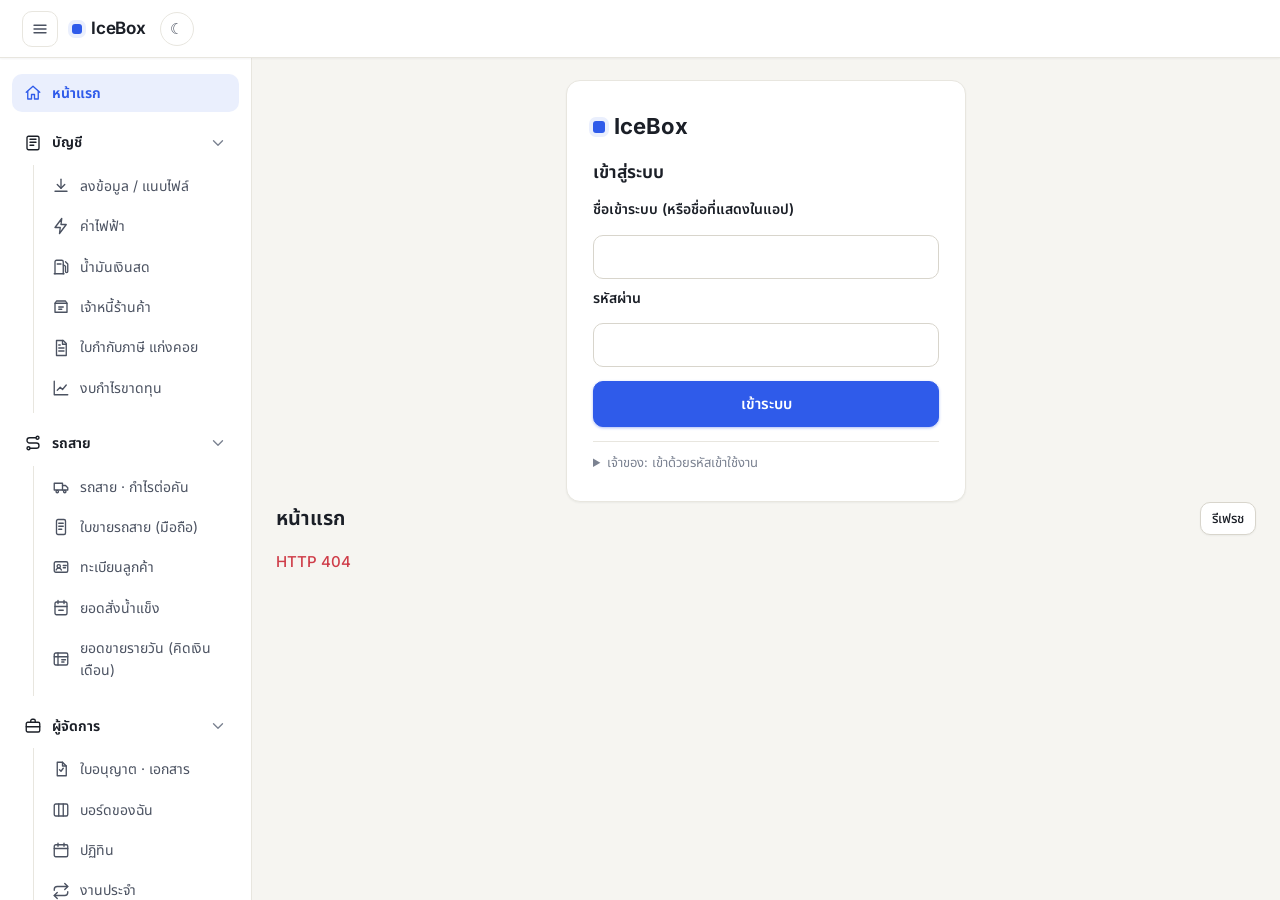
==== static/index.html @ c3f7c6c5 "Merge remote-tracking branch 'origin/main'" ====
<!doctype html>
<html lang="th">
<head>
<meta charset="utf-8">
<meta name="viewport" content="width=device-width, initial-scale=1">
<title>IceBox</title>
<meta name="theme-color" content="#3e96d7">
<link rel="icon" href="/static/icons/favicon.ico" sizes="any">
<link rel="icon" type="image/png" sizes="32x32" href="/static/icons/favicon-32.png">
<link rel="apple-touch-icon" href="/static/icons/apple-touch-icon.png">
<link rel="manifest" href="/static/manifest.webmanifest">
<script>
  // Apply the saved theme before first paint (light unless the user chose dark) -- no flash.
  try { if (localStorage.getItem("vt_theme") === "dark") document.documentElement.dataset.theme = "dark"; } catch (e) { /* storage blocked: stay light */ }
</script>
<link rel="preload" href="/static/fonts/noto-sans-thai-thai.woff2" as="font" type="font/woff2" crossorigin>
<link rel="preload" href="/static/fonts/inter-latin.woff2" as="font" type="font/woff2" crossorigin>
<link rel="stylesheet" href="/static/fonts/fonts.css">
<link rel="stylesheet" href="/static/app.css">
</head>
<body class="booting">
<header class="topbar">
  <button id="menuBtn" class="menubtn" type="button" aria-label="เปิด/ปิดเมนู" aria-controls="sidebar" aria-expanded="true">
    <svg class="ico" viewBox="0 0 24 24" fill="none" stroke="currentColor" stroke-width="1.8" stroke-linecap="round" stroke-linejoin="round" aria-hidden="true"><path d="M4 7h16M4 12h16M4 17h16"/></svg>
  </button>
  <h1>IceBox</h1>
  <span id="meBox" class="mebox" hidden><span id="meName" class="mename"></span><button id="logoutBtn" class="btn small" type="button" hidden>ออกจากระบบ</button></span>
  <button id="themeBtn" class="themebtn" type="button" aria-label="สลับธีมสว่าง/มืด" title="สลับธีมสว่าง/มืด">☾</button>
</header>

<div class="shell">
<div id="sideScrim" class="scrim"></div>
<aside id="sidebar" class="sidebar" aria-label="เมนูหลัก">
  <!-- Where the app opens: everything that needs attention, in one place -->
  <nav class="side-top">
    <button id="navHome" class="sideitem active" type="button"><svg class="ico" viewBox="0 0 24 24" fill="none" stroke="currentColor" stroke-width="1.8" stroke-linecap="round" stroke-linejoin="round" aria-hidden="true"><path d="M3 11l9-8 9 8"/><path d="M5 10v10h5v-6h4v6h5V10"/></svg><span>หน้าแรก</span></button>
    <button id="navUsers" class="sideitem" type="button" hidden><svg class="ico" viewBox="0 0 24 24" fill="none" stroke="currentColor" stroke-width="1.8" stroke-linecap="round" stroke-linejoin="round" aria-hidden="true"><circle cx="9" cy="8" r="3.2"/><path d="M3 20c0-3.3 2.7-6 6-6s6 2.7 6 6"/><circle cx="17" cy="9" r="2.4"/><path d="M15.5 14.2c3 .2 5.5 2.6 5.5 5.8"/></svg><span>ผู้ใช้งาน</span></button>
  </nav>

  <!-- Accounting -->
  <div class="side-group" id="groupAcc">
    <button class="side-head" type="button" aria-expanded="true" aria-controls="sideAcc">
      <svg class="ico" viewBox="0 0 24 24" fill="none" stroke="currentColor" stroke-width="1.8" stroke-linecap="round" stroke-linejoin="round" aria-hidden="true"><rect x="4" y="3" width="16" height="18" rx="2"/><path d="M8 7h8M8 11h8M8 15h5"/></svg><span>บัญชี</span><svg class="ico" viewBox="0 0 24 24" fill="none" stroke="currentColor" stroke-width="1.8" stroke-linecap="round" stroke-linejoin="round" aria-hidden="true"><path d="M6 9l6 6 6-6"/></svg>
    </button>
    <nav class="side-items" id="sideAcc">
      <button id="navAccountsIn" class="sideitem" type="button"><svg class="ico" viewBox="0 0 24 24" fill="none" stroke="currentColor" stroke-width="1.8" stroke-linecap="round" stroke-linejoin="round" aria-hidden="true"><path d="M12 3v12"/><path d="M7 10l5 5 5-5"/><path d="M4 19h16"/></svg><span>ลงข้อมูล / แนบไฟล์</span></button>
      <button id="navElectricity" class="sideitem" type="button"><svg class="ico" viewBox="0 0 24 24" fill="none" stroke="currentColor" stroke-width="1.8" stroke-linecap="round" stroke-linejoin="round" aria-hidden="true"><path d="M13 2L4 14h7l-1 8 9-12h-7z"/></svg><span>ค่าไฟฟ้า</span></button>
      <button id="navCashFuel" class="sideitem" type="button"><svg class="ico" viewBox="0 0 24 24" fill="none" stroke="currentColor" stroke-width="1.8" stroke-linecap="round" stroke-linejoin="round" aria-hidden="true"><path d="M4 21V5a2 2 0 0 1 2-2h7a2 2 0 0 1 2 2v16"/><path d="M3 21h13M7 8h5"/><path d="M15 9l3 2v7a1.5 1.5 0 0 0 3 0V8l-3-3"/></svg><span>น้ำมันเงินสด</span></button>
      <button id="navPayables" class="sideitem" type="button"><svg class="ico" viewBox="0 0 24 24" fill="none" stroke="currentColor" stroke-width="1.8" stroke-linecap="round" stroke-linejoin="round" aria-hidden="true"><path d="M4 7h16v12H4z"/><path d="M4 7l2-3h12l2 3"/><path d="M9 12h6M9 15h4"/></svg><span>เจ้าหนี้ร้านค้า</span></button>
      <button id="navTaxInvoices" class="sideitem" type="button"><svg class="ico" viewBox="0 0 24 24" fill="none" stroke="currentColor" stroke-width="1.8" stroke-linecap="round" stroke-linejoin="round" aria-hidden="true"><path d="M6 2h9l4 4v16H6z"/><path d="M14 2v5h5M9 12h7M9 16h7M9 8h2"/></svg><span>ใบกำกับภาษี แก่งคอย</span></button>
      <button id="navAccounts" class="sideitem" type="button"><svg class="ico" viewBox="0 0 24 24" fill="none" stroke="currentColor" stroke-width="1.8" stroke-linecap="round" stroke-linejoin="round" aria-hidden="true"><path d="M3 3v18h18"/><path d="M7 15l4-4 3 3 5-6"/></svg><span>งบกำไรขาดทุน</span></button>
    </nav>
  </div>

  <!-- Route trucks (รถสาย): profit per truck and the drivers' phone sales sheets -->
  <div class="side-group" id="groupRoutes">
    <button class="side-head" type="button" aria-expanded="true" aria-controls="sideRoutes">
      <svg class="ico" viewBox="0 0 24 24" fill="none" stroke="currentColor" stroke-width="1.8" stroke-linecap="round" stroke-linejoin="round" aria-hidden="true"><circle cx="6" cy="19" r="2"/><circle cx="18" cy="5" r="2"/><path d="M8 19h8.5a3.5 3.5 0 0 0 0-7h-9a3.5 3.5 0 0 1 0-7H16"/></svg><span>รถสาย</span><svg class="ico" viewBox="0 0 24 24" fill="none" stroke="currentColor" stroke-width="1.8" stroke-linecap="round" stroke-linejoin="round" aria-hidden="true"><path d="M6 9l6 6 6-6"/></svg>
    </button>
    <nav class="side-items" id="sideRoutes">
      <button id="navRoutes" class="sideitem" type="button"><svg class="ico" viewBox="0 0 24 24" fill="none" stroke="currentColor" stroke-width="1.8" stroke-linecap="round" stroke-linejoin="round" aria-hidden="true"><path d="M3 7h11v9H3z"/><path d="M14 10h4l3 3v3h-7"/><circle cx="7" cy="18" r="1.6"/><circle cx="17" cy="18" r="1.6"/></svg><span>รถสาย · กำไรต่อคัน</span></button>
      <button id="navSalesSheets" class="sideitem" type="button"><svg class="ico" viewBox="0 0 24 24" fill="none" stroke="currentColor" stroke-width="1.8" stroke-linecap="round" stroke-linejoin="round" aria-hidden="true"><rect x="6" y="2" width="12" height="20" rx="2"/><path d="M9 7h6M9 11h6M9 15h4"/></svg><span>ใบขายรถสาย (มือถือ)</span></button>
      <button id="navCustomers" class="sideitem" type="button"><svg class="ico" viewBox="0 0 24 24" fill="none" stroke="currentColor" stroke-width="1.8" stroke-linecap="round" stroke-linejoin="round" aria-hidden="true"><rect x="3" y="5" width="18" height="14" rx="2"/><circle cx="9" cy="11" r="2.2"/><path d="M5.5 16c.6-1.6 2-2.5 3.5-2.5s2.9.9 3.5 2.5M15 10h4M15 13h3"/></svg><span>ทะเบียนลูกค้า</span></button>
      <button id="navIceOrders" class="sideitem" type="button"><svg class="ico" viewBox="0 0 24 24" fill="none" stroke="currentColor" stroke-width="1.8" stroke-linecap="round" stroke-linejoin="round" aria-hidden="true"><rect x="4" y="4" width="16" height="17" rx="2"/><path d="M8 2v4M16 2v4M4 10h16M9 15h6"/></svg><span>ยอดสั่งน้ำแข็ง</span></button>
      <button id="navDriverDays" class="sideitem" type="button"><svg class="ico" viewBox="0 0 24 24" fill="none" stroke="currentColor" stroke-width="1.8" stroke-linecap="round" stroke-linejoin="round" aria-hidden="true"><rect x="3" y="4" width="18" height="16" rx="2"/><path d="M3 9h18M8 4v16M13 13h5M13 16h3"/></svg><span>ยอดขายรายวัน (คิดเงินเดือน)</span></button>
    </nav>
  </div>

  <!-- The manager's own board -->
  <div class="side-group" id="groupMgr">
    <button class="side-head" type="button" aria-expanded="true" aria-controls="sideMgr">
      <svg class="ico" viewBox="0 0 24 24" fill="none" stroke="currentColor" stroke-width="1.8" stroke-linecap="round" stroke-linejoin="round" aria-hidden="true"><rect x="3" y="7" width="18" height="13" rx="2"/><path d="M9 7V5a2 2 0 0 1 2-2h2a2 2 0 0 1 2 2v2M3 13h18"/></svg><span>ผู้จัดการ</span><svg class="ico" viewBox="0 0 24 24" fill="none" stroke="currentColor" stroke-width="1.8" stroke-linecap="round" stroke-linejoin="round" aria-hidden="true"><path d="M6 9l6 6 6-6"/></svg>
    </button>
    <nav class="side-items" id="sideMgr">
      <button id="navLicences" class="sideitem" type="button"><svg class="ico" viewBox="0 0 24 24" fill="none" stroke="currentColor" stroke-width="1.8" stroke-linecap="round" stroke-linejoin="round" aria-hidden="true"><path d="M7 3h7l5 5v13H7z"/><path d="M14 3v5h5"/><path d="M10 13l2 2 3-4"/></svg><span>ใบอนุญาต · เอกสาร</span></button>
      <button id="navMgr" class="sideitem" type="button"><svg class="ico" viewBox="0 0 24 24" fill="none" stroke="currentColor" stroke-width="1.8" stroke-linecap="round" stroke-linejoin="round" aria-hidden="true"><rect x="3" y="4" width="18" height="16" rx="2"/><path d="M9 4v16M15 4v16"/></svg><span>บอร์ดของฉัน</span></button>
      <button id="navMgrCal" class="sideitem" type="button"><svg class="ico" viewBox="0 0 24 24" fill="none" stroke="currentColor" stroke-width="1.8" stroke-linecap="round" stroke-linejoin="round" aria-hidden="true"><rect x="3" y="5" width="18" height="16" rx="2"/><path d="M3 10h18M8 3v4M16 3v4"/></svg><span>ปฏิทิน</span></button>
      <button id="navMgrRecurring" class="sideitem" type="button"><svg class="ico" viewBox="0 0 24 24" fill="none" stroke="currentColor" stroke-width="1.8" stroke-linecap="round" stroke-linejoin="round" aria-hidden="true"><path d="M17 2l4 4-4 4"/><path d="M3 11v-1a4 4 0 0 1 4-4h14"/><path d="M7 22l-4-4 4-4"/><path d="M21 13v1a4 4 0 0 1-4 4H3"/></svg><span>งานประจำ</span></button>
      <button id="navMgrSettings" class="sideitem" type="button"><svg class="ico" viewBox="0 0 24 24" fill="none" stroke="currentColor" stroke-width="1.8" stroke-linecap="round" stroke-linejoin="round" aria-hidden="true"><circle cx="12" cy="12" r="3"/><path d="M19.4 15a1.65 1.65 0 0 0 .33 1.82l.06.06a2 2 0 0 1 0 2.83 2 2 0 0 1-2.83 0l-.06-.06a1.65 1.65 0 0 0-1.82-.33 1.65 1.65 0 0 0-1 1.51V21a2 2 0 0 1-2 2 2 2 0 0 1-2-2v-.09A1.65 1.65 0 0 0 9 19.4a1.65 1.65 0 0 0-1.82.33l-.06.06a2 2 0 0 1-2.83 0 2 2 0 0 1 0-2.83l.06-.06a1.65 1.65 0 0 0 .33-1.82 1.65 1.65 0 0 0-1.51-1H3a2 2 0 0 1-2-2 2 2 0 0 1 2-2h.09A1.65 1.65 0 0 0 4.6 9a1.65 1.65 0 0 0-.33-1.82l-.06-.06a2 2 0 0 1 0-2.83 2 2 0 0 1 2.83 0l.06.06a1.65 1.65 0 0 0 1.82.33H9a1.65 1.65 0 0 0 1-1.51V3a2 2 0 0 1 2-2 2 2 0 0 1 2 2v.09a1.65 1.65 0 0 0 1 1.51 1.65 1.65 0 0 0 1.82-.33l.06-.06a2 2 0 0 1 2.83 0 2 2 0 0 1 0 2.83l-.06.06a1.65 1.65 0 0 0-.33 1.82V9a1.65 1.65 0 0 0 1.51 1H21a2 2 0 0 1 2 2 2 2 0 0 1-2 2h-.09a1.65 1.65 0 0 0-1.51 1z"/></svg><span>ตั้งค่า</span></button>
    </nav>
  </div>

  <!-- Employees -->
  <div class="side-group" id="groupEmployees">
    <button class="side-head" type="button" aria-expanded="true" aria-controls="sideEmployees">
      <svg class="ico" viewBox="0 0 24 24" fill="none" stroke="currentColor" stroke-width="1.8" stroke-linecap="round" stroke-linejoin="round" aria-hidden="true"><circle cx="9" cy="8" r="3.2"/><path d="M3 20v-1a5 5 0 0 1 5-5h2a5 5 0 0 1 5 5v1"/><path d="M16 4.5a3.2 3.2 0 0 1 0 6.3M18 14.3a5 5 0 0 1 3 4.7v1"/></svg><span>พนักงาน</span><svg class="ico" viewBox="0 0 24 24" fill="none" stroke="currentColor" stroke-width="1.8" stroke-linecap="round" stroke-linejoin="round" aria-hidden="true"><path d="M6 9l6 6 6-6"/></svg>
    </button>
    <nav class="side-items" id="sideEmployees">
      <button id="navEmployees" class="sideitem" type="button"><svg class="ico" viewBox="0 0 24 24" fill="none" stroke="currentColor" stroke-width="1.8" stroke-linecap="round" stroke-linejoin="round" aria-hidden="true"><path d="M5 4h11a3 3 0 0 1 3 3v13H8a3 3 0 0 1-3-3z"/><path d="M9 9h6M9 13h6"/></svg><span>รายชื่อพนักงาน</span></button>
      <button id="navLoans" class="sideitem" type="button"><svg class="ico" viewBox="0 0 24 24" fill="none" stroke="currentColor" stroke-width="1.8" stroke-linecap="round" stroke-linejoin="round" aria-hidden="true"><circle cx="12" cy="12" r="8"/><path d="M12 8v8M9.5 10.2c0-1 1.1-1.7 2.5-1.7s2.5.7 2.5 1.7-1.1 1.5-2.5 1.8-2.5.8-2.5 1.8 1.1 1.7 2.5 1.7 2.5-.7 2.5-1.7"/></svg><span>เงินกู้</span></button>
      <button id="navAttendance" class="sideitem" type="button"><svg class="ico" viewBox="0 0 24 24" fill="none" stroke="currentColor" stroke-width="1.8" stroke-linecap="round" stroke-linejoin="round" aria-hidden="true"><circle cx="12" cy="12" r="8"/><path d="M12 7.5V12l3 2"/></svg><span>เวลาทำงาน</span></button>
      <button id="navDocs" class="sideitem" type="button"><svg class="ico" viewBox="0 0 24 24" fill="none" stroke="currentColor" stroke-width="1.8" stroke-linecap="round" stroke-linejoin="round" aria-hidden="true"><path d="M7 3h8l4 4v14H7z"/><path d="M15 3v4h4M10 12h6M10 16h6"/></svg><span>ใบเตือน / บันทึกข้อความ</span></button>
      <button class="sideitem" type="button" disabled title="ยังไม่ได้สร้าง"><svg class="ico" viewBox="0 0 24 24" fill="none" stroke="currentColor" stroke-width="1.8" stroke-linecap="round" stroke-linejoin="round" aria-hidden="true"><rect x="4" y="3" width="16" height="18" rx="2"/><path d="M8 9h8M8 13h5M9 17l2 2 4-4"/></svg><span>ตรวจสลิปเงินเดือน</span><i class="soon">เร็วๆ นี้</i></button>
    </nav>
  </div>

  <!-- Cars: everything that exists today lives here -->
  <div class="side-group" id="groupCars">
    <button class="side-head" type="button" aria-expanded="true" aria-controls="sideCars">
      <svg class="ico" viewBox="0 0 24 24" fill="none" stroke="currentColor" stroke-width="1.8" stroke-linecap="round" stroke-linejoin="round" aria-hidden="true"><path d="M3 7h11v9H3z"/><path d="M14 10h4l3 3v3h-7z"/><circle cx="7" cy="17.5" r="1.8"/><circle cx="17" cy="17.5" r="1.8"/></svg><span>รถ</span><svg class="ico" viewBox="0 0 24 24" fill="none" stroke="currentColor" stroke-width="1.8" stroke-linecap="round" stroke-linejoin="round" aria-hidden="true"><path d="M6 9l6 6 6-6"/></svg>
    </button>
    <nav class="side-items" id="sideCars">
      <button id="navDash" class="sideitem" type="button"><svg class="ico" viewBox="0 0 24 24" fill="none" stroke="currentColor" stroke-width="1.8" stroke-linecap="round" stroke-linejoin="round" aria-hidden="true"><path d="M5 20V11M12 20V4M19 20v-6"/></svg><span>ภาพรวม</span></button>
      <button id="navBoard" class="sideitem" type="button"><svg class="ico" viewBox="0 0 24 24" fill="none" stroke="currentColor" stroke-width="1.8" stroke-linecap="round" stroke-linejoin="round" aria-hidden="true"><path d="M14.7 6.3a4 4 0 0 0-5.4 5.1L3 17.7 6.3 21l6.3-6.3a4 4 0 0 0 5.1-5.4l-2.6 2.6-2.4-.6-.6-2.4z"/></svg><span>สถานะงานซ่อม</span></button>
      <div class="side-sep" role="separator"></div>
      <button id="navBills" class="sideitem" type="button"><svg class="ico" viewBox="0 0 24 24" fill="none" stroke="currentColor" stroke-width="1.8" stroke-linecap="round" stroke-linejoin="round" aria-hidden="true"><path d="M6 3h12v18l-3-2-3 2-3-2-3 2z"/><path d="M9 8h6M9 12h6"/></svg><span>บันทึกงานซ่อม</span></button>
      <div class="side-sep" role="separator"></div>
      <button id="navWhere" class="sideitem" type="button"><svg class="ico" viewBox="0 0 24 24" fill="none" stroke="currentColor" stroke-width="1.8" stroke-linecap="round" stroke-linejoin="round" aria-hidden="true"><path d="M12 21s-6-5.2-6-10a6 6 0 0 1 12 0c0 4.8-6 10-6 10z"/><circle cx="12" cy="11" r="2.2"/></svg><span>รถอยู่ที่ไหน</span></button>
      <button id="navLog" class="sideitem" type="button"><svg class="ico" viewBox="0 0 24 24" fill="none" stroke="currentColor" stroke-width="1.8" stroke-linecap="round" stroke-linejoin="round" aria-hidden="true"><path d="M5 4h11a3 3 0 0 1 3 3v13H8a3 3 0 0 1-3-3z"/><path d="M9 9h6M9 13h6"/></svg><span>สมุดงานซ่อม</span></button>
      <div class="side-sep" role="separator"></div>
      <button id="navRoster" class="sideitem" type="button"><svg class="ico" viewBox="0 0 24 24" fill="none" stroke="currentColor" stroke-width="1.8" stroke-linecap="round" stroke-linejoin="round" aria-hidden="true"><path d="M3 7h11v9H3z"/><path d="M14 10h4l3 3v3h-7z"/><circle cx="7" cy="17.5" r="1.8"/><circle cx="17" cy="17.5" r="1.8"/></svg><span>ทะเบียนรถ</span></button>
      <button id="navOdometers" class="sideitem" type="button"><svg class="ico" viewBox="0 0 24 24" fill="none" stroke="currentColor" stroke-width="1.8" stroke-linecap="round" stroke-linejoin="round" aria-hidden="true"><path d="M4 15a8 8 0 1 1 16 0"/><path d="M12 15l4-5"/><path d="M4 19h16"/></svg><span>จดเลขไมล์</span></button>
      <button id="navTyreStock" class="sideitem" type="button"><svg class="ico" viewBox="0 0 24 24" fill="none" stroke="currentColor" stroke-width="1.8" stroke-linecap="round" stroke-linejoin="round" aria-hidden="true"><circle cx="12" cy="12" r="8"/><circle cx="12" cy="12" r="3"/><path d="M12 4v5M12 15v5M4 12h5M15 12h5"/></svg><span>ยางสำรอง</span></button>
      <button id="navPlan" class="sideitem" type="button"><svg class="ico" viewBox="0 0 24 24" fill="none" stroke="currentColor" stroke-width="1.8" stroke-linecap="round" stroke-linejoin="round" aria-hidden="true"><rect x="3" y="5" width="18" height="16" rx="2"/><path d="M3 10h18M8 3v4M16 3v4"/><path d="M9 15l2 2 4-4"/></svg><span>แผนซ่อมบำรุง</span></button>
      <button id="navSettings" class="sideitem" type="button"><svg class="ico" viewBox="0 0 24 24" fill="none" stroke="currentColor" stroke-width="1.8" stroke-linecap="round" stroke-linejoin="round" aria-hidden="true"><circle cx="12" cy="12" r="3"/><path d="M19.4 15a1.65 1.65 0 0 0 .33 1.82l.06.06a2 2 0 0 1 0 2.83 2 2 0 0 1-2.83 0l-.06-.06a1.65 1.65 0 0 0-1.82-.33 1.65 1.65 0 0 0-1 1.51V21a2 2 0 0 1-2 2 2 2 0 0 1-2-2v-.09A1.65 1.65 0 0 0 9 19.4a1.65 1.65 0 0 0-1.82.33l-.06.06a2 2 0 0 1-2.83 0 2 2 0 0 1 0-2.83l.06-.06a1.65 1.65 0 0 0 .33-1.82 1.65 1.65 0 0 0-1.51-1H3a2 2 0 0 1-2-2 2 2 0 0 1 2-2h.09A1.65 1.65 0 0 0 4.6 9a1.65 1.65 0 0 0-.33-1.82l-.06-.06a2 2 0 0 1 0-2.83 2 2 0 0 1 2.83 0l.06.06a1.65 1.65 0 0 0 1.82.33H9a1.65 1.65 0 0 0 1-1.51V3a2 2 0 0 1 2-2 2 2 0 0 1 2 2v.09a1.65 1.65 0 0 0 1 1.51 1.65 1.65 0 0 0 1.82-.33l.06-.06a2 2 0 0 1 2.83 0 2 2 0 0 1 0 2.83l-.06.06a1.65 1.65 0 0 0-.33 1.82V9a1.65 1.65 0 0 0 1.51 1H21a2 2 0 0 1 2 2 2 2 0 0 1-2 2h-.09a1.65 1.65 0 0 0-1.51 1z"/></svg><span>ตั้งค่า</span></button>
    </nav>
  </div>

  <!-- Machinery -->
  <div class="side-group" id="groupMachinery">
    <button class="side-head" type="button" aria-expanded="true" aria-controls="sideMachinery">
      <svg class="ico" viewBox="0 0 24 24" fill="none" stroke="currentColor" stroke-width="1.8" stroke-linecap="round" stroke-linejoin="round" aria-hidden="true"><path d="M3 21V10l6 4v-4l6 4V4h6v17z"/><path d="M7 21v-3M12 21v-3M17 21v-3"/></svg><span>เครื่องจักร</span><svg class="ico" viewBox="0 0 24 24" fill="none" stroke="currentColor" stroke-width="1.8" stroke-linecap="round" stroke-linejoin="round" aria-hidden="true"><path d="M6 9l6 6 6-6"/></svg>
    </button>
    <nav class="side-items" id="sideMachinery">
      <button id="navMachIndex" class="sideitem" type="button"><svg class="ico" viewBox="0 0 24 24" fill="none" stroke="currentColor" stroke-width="1.8" stroke-linecap="round" stroke-linejoin="round" aria-hidden="true"><path d="M5 4h11a3 3 0 0 1 3 3v13H8a3 3 0 0 1-3-3z"/><path d="M9 9h6M9 13h6"/></svg><span>ภาพรวมเครื่องจักร</span></button>
      <button id="navMachParts" class="sideitem" type="button"><svg class="ico" viewBox="0 0 24 24" fill="none" stroke="currentColor" stroke-width="1.8" stroke-linecap="round" stroke-linejoin="round" aria-hidden="true"><circle cx="12" cy="12" r="3"/><path d="M12 3v3M12 18v3M3 12h3M18 12h3M5.6 5.6l2.1 2.1M16.3 16.3l2.1 2.1M18.4 5.6l-2.1 2.1M7.7 16.3l-2.1 2.1"/></svg><span>อะไหล่และสเปค</span></button>
      <button id="navMachPlan" class="sideitem" type="button"><svg class="ico" viewBox="0 0 24 24" fill="none" stroke="currentColor" stroke-width="1.8" stroke-linecap="round" stroke-linejoin="round" aria-hidden="true"><rect x="3" y="4" width="18" height="17" rx="2"/><path d="M3 9h18M8 2v4M16 2v4M8 14l2 2 4-4"/></svg><span>แผนซ่อมบำรุงเครื่องจักร</span></button>
      <button id="navMachLog" class="sideitem" type="button"><svg class="ico" viewBox="0 0 24 24" fill="none" stroke="currentColor" stroke-width="1.8" stroke-linecap="round" stroke-linejoin="round" aria-hidden="true"><path d="M14.7 6.3a4 4 0 0 0-5.4 5.1L3 17.7 6.3 21l6.3-6.3a4 4 0 0 0 5.1-5.4l-2.6 2.6-2.4-.6-.6-2.4z"/></svg><span>บันทึกซ่อมบำรุง</span></button>
      <div class="side-sep" role="separator"></div>
      <button id="navPurchases" class="sideitem" type="button"><svg class="ico" viewBox="0 0 24 24" fill="none" stroke="currentColor" stroke-width="1.8" stroke-linecap="round" stroke-linejoin="round" aria-hidden="true"><path d="M6 3h12v18l-3-2-3 2-3-2-3 2z"/><path d="M9 8h6M9 12h6M9 16h3"/></svg><span>บิลซื้อของ</span></button>
      <button id="navPrices" class="sideitem" type="button"><svg class="ico" viewBox="0 0 24 24" fill="none" stroke="currentColor" stroke-width="1.8" stroke-linecap="round" stroke-linejoin="round" aria-hidden="true"><path d="M20.6 13.4 13.4 20.6a2 2 0 0 1-2.8 0L3 13V3h10l7.6 7.6a2 2 0 0 1 0 2.8z"/><circle cx="7.5" cy="7.5" r="1.5"/></svg><span>เทียบราคา</span></button>
      <button id="navStock" class="sideitem" type="button"><svg class="ico" viewBox="0 0 24 24" fill="none" stroke="currentColor" stroke-width="1.8" stroke-linecap="round" stroke-linejoin="round" aria-hidden="true"><path d="M21 8 12 3 3 8v8l9 5 9-5z"/><path d="M3 8l9 5 9-5M12 13v8"/></svg><span>สต็อก</span></button>
    </nav>
  </div>
</aside>

<main>
  <div id="tokenBox" class="card login-card" hidden>
    <div class="login-brand"><span class="login-dot"></span>IceBox</div>
    <form id="loginForm" class="loginform" action="javascript:void 0" onsubmit="return false">
      <h3>เข้าสู่ระบบ</h3>
      <label for="loginUser">ชื่อเข้าระบบ (หรือชื่อที่แสดงในแอป)</label>
      <input id="loginUser" type="text" autocomplete="username" autocapitalize="none" spellcheck="false">
      <label for="loginPw">รหัสผ่าน</label>
      <input id="loginPw" type="password" autocomplete="current-password">
      <button class="btn primary" type="submit">เข้าระบบ</button>
      <p class="error" id="loginError" hidden></p>
    </form>
    <details class="login-code">
      <summary class="muted small">เจ้าของ: เข้าด้วยรหัสเข้าใช้งาน</summary>
      <div class="row">
        <input id="tokenInput" type="password" autocomplete="off" aria-label="รหัสเข้าใช้งาน">
        <button id="tokenSave" class="btn">ตกลง</button>
      </div>
      <p class="error" id="tokenError" hidden>รหัสมีตัวอักษรภาษาไทย — สลับแป้นพิมพ์เป็นภาษาอังกฤษ (กด Alt + Shift ซ้าย หรือ ~) แล้วใส่ใหม่</p>
    </details>
  </div>

  <!-- the one-time link from ผู้ใช้งาน: the person chooses their own password (users.js) -->
  <div id="inviteBox" class="card loginform login-card" hidden>
    <h3>ตั้งรหัสผ่าน · <span id="invName"></span></h3>
    <p class="small">ชื่อเข้าระบบของคุณ: <b id="invUser"></b> — จำไว้ ใช้คู่กับรหัสผ่านที่ตั้งตอนนี้</p>
    <form id="invForm" class="loginform" action="javascript:void 0" onsubmit="return false">
      <label for="invPw">รหัสผ่านใหม่ (อย่างน้อย 8 ตัว ภาษาอังกฤษ / ตัวเลข)</label>
      <input id="invPw" type="password" autocomplete="new-password" minlength="8">
      <label for="invPw2">ใส่รหัสผ่านอีกครั้ง</label>
      <input id="invPw2" type="password" autocomplete="new-password" minlength="8">
      <button class="btn primary" type="submit">ตั้งรหัสผ่าน แล้วเข้าระบบ</button>
      <p class="error" id="invError" hidden></p>
    </form>
  </div>

  <!-- the second lock of the พนักงาน section (only when the server has an HR_PIN) -->
  <div id="hrLockBox" class="card" hidden>
    <label for="hrPin">PIN ส่วนพนักงาน</label>
    <div class="row">
      <input id="hrPin" type="password" autocomplete="off" inputmode="numeric">
      <button id="hrPinSave" class="btn" type="button">ตกลง</button>
    </div>
    <p class="error" id="hrPinError" hidden>PIN ไม่ถูกต้อง</p>
  </div>

  <!-- ============ Employees ============ -->
  <section id="employeesView" hidden>
    <div class="page-head">
      <h2 class="page-title">พนักงาน</h2>
      <p class="muted small">รายชื่อพนักงานทั้งสองสาขา — เพิ่ม แก้ไข หรือบันทึกการลาออกได้ที่นี่ (คนที่ลาออกยังอยู่ในระบบ เพื่อเก็บประวัติเงินกู้และเอกสาร)</p>
    </div>
    <p class="error" id="empError" hidden></p>
    <div class="edit-banner" id="empNeedsV21" hidden>ยังใช้ส่วนพนักงานไม่ได้ — ต้องรันไฟล์ <strong>schema_v21.sql</strong> ใน Supabase ก่อน</div>
    <div class="card logfilters">
      <div class="lgtop rotop">
        <input id="emSearch" type="search" placeholder="ค้นหา: รหัส ชื่อ ตำแหน่ง เบอร์โทร เช่น SB-FR001, สมชาย, ช่าง" autocomplete="off" aria-label="ค้นหาพนักงาน">
        <button id="emAdd" class="btn primary" type="button">+ เพิ่มพนักงาน</button>
      </div>
      <div class="lggrid">
        <div><label for="emBranch">สาขา</label><select id="emBranch"><option value="">ทุกสาขา</option></select></div>
        <div><label for="emPosition">ตำแหน่ง / แผนก</label><select id="emPosition"><option value="">ทุกตำแหน่ง</option></select></div>
        <div><label for="emGender">เพศ</label>
          <select id="emGender"><option value="">ทุกเพศ</option><option value="ชาย">ชาย</option><option value="หญิง">หญิง</option><option value="__none">ยังไม่ระบุ</option></select></div>
        <div><label for="emStatus">สถานะ</label>
          <select id="emStatus"><option value="active">ทำงานอยู่</option><option value="probation">ทดลองงาน</option><option value="review">ค่าแรงให้ตรวจสอบ</option><option value="resigned">ลาออกแล้ว</option><option value="all">ทั้งหมด</option></select></div>
        <div><label for="emSort">เรียงตาม</label>
          <select id="emSort"><option value="code">รหัสพนักงาน</option><option value="name">ชื่อ (ก-ฮ)</option><option value="start">เริ่มงานเก่าสุดก่อน</option></select></div>
      </div>
      <div class="lgactions">
        <span class="grow"></span>
        <button id="emClear" class="btn small" type="button" hidden>ล้างตัวกรอง</button>
        <button id="emExport" class="btn small" type="button">ดาวน์โหลด Excel (CSV)</button>
      </div>
    </div>
    <div id="empAlerts"></div>
    <div id="empSuggest"></div>
    <div class="rostercountbar"><p class="muted small" id="emCount"></p></div>
    <div id="empList"></div>
  </section>

  <!-- ============ Loans ============ -->
  <!-- ============ Documents: warnings and memos ============ -->
  <section id="documentsView" hidden>
    <div class="page-head">
      <h2 class="page-title">ใบเตือน / บันทึกข้อความ</h2>
      <p class="muted small">ออกเอกสารถึงพนักงาน พิมพ์ (Angsana New 16) ให้พนักงานเซ็น แล้วบันทึกสถานะไว้ — แต่ละฉบับมีเลขที่ของสาขา (SB001/2569, KK001/2569) และออกแล้วแก้ไม่ได้</p>
    </div>
    <p class="error" id="docError" hidden></p>
    <div class="edit-banner" id="docNeedsV24" hidden>ยังใช้เอกสารพนักงานไม่ได้ — ต้องรันไฟล์ <strong>schema_v24.sql</strong> ใน Supabase ก่อน</div>
    <div class="card" style="display:flex;gap:10px;align-items:center;flex-wrap:wrap"><div id="docSigBox" style="display:flex;gap:10px;align-items:center;flex-wrap:wrap"></div><input id="docSigFile" type="file" accept="image/*" hidden></div>
    <div class="card logfilters">
      <div class="lgtop rotop">
        <input id="dcSearch" type="search" placeholder="ค้นหา: ชื่อ รหัส เลขที่ เรื่อง" autocomplete="off" aria-label="ค้นหาเอกสาร">
        <div style="display:flex;gap:8px"><button id="dcNewWarning" class="btn primary" type="button">+ ใบเตือน</button><button id="dcNewMemo" class="btn primary" type="button">+ บันทึกข้อความ</button></div>
      </div>
      <div class="lggrid">
        <div><label for="dcType">ประเภท</label><select id="dcType"><option value="">ทุกประเภท</option><option value="warning">หนังสือเตือน</option><option value="memo">บันทึกข้อความ</option></select></div>
        <div><label for="dcStatus">สถานะ</label>
          <select id="dcStatus"><option value="">ทุกสถานะ</option><option value="draft">ร่าง</option><option value="issued">ออกแล้ว · รอเซ็น</option><option value="signed">เซ็นรับทราบแล้ว</option><option value="refused">ปฏิเสธลงนาม</option><option value="cancelled">ยกเลิก</option></select></div>
      </div>
      <div class="lgactions"><span class="grow"></span><button id="dcClear" class="btn small" type="button" hidden>ล้างตัวกรอง</button></div>
    </div>
    <div class="rostercountbar"><p class="muted small" id="dcCount"></p></div>
    <div id="dcList"></div>
  </section>

  <section id="documentView" hidden>
    <div class="evbar">
      <button id="dcBack" class="btn small" type="button">← เอกสาร</button>
      <span class="grow"></span>
      <div id="docActions" class="tk-actions"></div>
    </div>
    <p class="error" id="docDetailError" hidden></p>
    <div class="card tkhead" id="docHead"></div>
    <div class="docgrid">
      <div id="docForm" class="docformcol"></div>
      <div id="docPaperBox" class="docpapercol"></div>
    </div>
  </section>

  <section id="loansView" hidden>
    <div class="page-head">
      <h2 class="page-title">เงินกู้พนักงาน</h2>
      <p class="muted small">เงินกู้ เบิกล่วงหน้า และค่าความเสียหายที่แปลงเป็นเงินกู้ — คืนโดยหักเงินเดือน ไม่มีดอกเบี้ย เลือกวิธีคืนได้หลายแบบ และเลื่อนเดือนเริ่มหักได้</p>
    </div>
    <p class="error" id="loanError" hidden></p>
    <div class="edit-banner" id="loanNeedsV23" hidden>ยังใช้เงินกู้ไม่ได้ — ต้องรันไฟล์ <strong>schema_v23.sql</strong> ใน Supabase ก่อน</div>
    <div class="kpis" id="lnKpis"></div>
    <div class="card" id="lnMonthBox">
      <div class="hcard-head"><h2>ยอดที่ต้องหักเงินเดือน</h2>
        <div class="lnmonthbar"><input id="lnMonth" type="month" aria-label="เดือน"><button id="lnMonthCsv" class="btn small" type="button">CSV</button>
          <button id="lnApply" class="btn small primary" type="button">บันทึกว่าหักแล้วทั้งหมด</button></div></div>
      <p class="muted small" id="lnMonthTotal"></p>
      <div id="lnMonthList"></div>
    </div>
    <div class="card logfilters">
      <div class="lgtop rotop">
        <input id="lnSearch" type="search" placeholder="ค้นหา: ชื่อ รหัส เหตุผล เลขที่บันทึก" autocomplete="off" aria-label="ค้นหาเงินกู้">
        <button id="lnAdd" class="btn primary" type="button">+ บันทึกเงินกู้ใหม่</button>
      </div>
      <div class="lggrid">
        <div><label for="lnStatus">สถานะ</label>
          <select id="lnStatus"><option value="active">กำลังผ่อน</option><option value="closed">จ่ายครบแล้ว</option><option value="cancelled">ยกเลิก</option><option value="all">ทั้งหมด</option></select></div>
        <div><label for="lnKind">ประเภท</label><select id="lnKind"><option value="">ทุกประเภท</option></select></div>
        <div><label for="lnBranch">สาขา</label><select id="lnBranch"><option value="">ทุกสาขา</option></select></div>
      </div>
      <div class="lgactions"><span class="grow"></span><button id="lnClear" class="btn small" type="button" hidden>ล้างตัวกรอง</button><button id="lnExport" class="btn small" type="button">ดาวน์โหลด Excel (CSV)</button></div>
    </div>
    <div class="rostercountbar"><p class="muted small" id="lnCount"></p></div>
    <div id="lnList"></div>
  </section>

  <!-- ============ Attendance ============ -->
  <section id="attendanceView" hidden>
    <div class="page-head">
      <h2 class="page-title">เวลาทำงาน</h2>
      <p class="muted small">อัปโหลดไฟล์ .xls จากเครื่องสแกนนิ้ว (งวด 26 – 25) แล้วตรวจวันที่สแกนขาเดียวหรือทำงานไม่ครบเวลา — ระบบจับคู่เข้า-ออกกะจากเวลาสแกนเอง และไม่ตัดเงินให้อัตโนมัติ คุณเป็นคนตัดสินทุกวันที่ติดธง</p>
    </div>
    <p class="error" id="atError" hidden></p>
    <div class="edit-banner" id="atNeedsV26" hidden>ยังใช้เวลาทำงานไม่ได้ — ต้องรันไฟล์ <strong>schema_v26.sql</strong> ใน Supabase ก่อน</div>
    <div class="card" id="atBar">
      <div class="lgtop rotop">
        <div class="atmonth"><button id="atPrev" class="btn small" type="button" aria-label="เดือนก่อน">‹</button><select id="atMonth" aria-label="งวดเงินเดือน (ตั้งชื่อตามเดือนของวันที่ 25)"></select><button id="atNext" class="btn small" type="button" aria-label="เดือนถัดไป">›</button>
          <span class="muted small" id="atRange"></span></div>
        <div><button id="atUpload" class="btn primary" type="button">+ อัปโหลดไฟล์จากเครื่องสแกน</button><input id="atFile" type="file" accept=".xls,application/vnd.ms-excel" multiple hidden></div>
      </div>
      <p class="atnote" id="atUploadNote" hidden></p>
    </div>
    <div class="kpis" id="atKpis"></div>
    <div class="card atsuggest" id="atSuggest" hidden></div>
    <div class="card logfilters">
      <div class="lgtop rotop"><input id="atSearch" type="search" placeholder="ค้นหา: ชื่อ รหัส ตำแหน่ง" autocomplete="off" aria-label="ค้นหาพนักงาน"><span></span></div>
      <div class="lggrid">
        <div><label for="atShow">แสดง</label><select id="atShow"><option value="open">เฉพาะที่ยังต้องตัดสิน</option><option value="flagged">ติดธงทั้งหมด (รวมที่ตัดสินแล้ว)</option><option value="all">ทุกคนที่มีเวลาทำงาน</option></select></div>
        <div><label for="atBranch">สาขา</label><select id="atBranch"><option value="">ทุกสาขา</option></select></div>
        <div><label for="atPosition">ตำแหน่ง</label><select id="atPosition"><option value="">ทุกตำแหน่ง</option></select></div>
        <div><label for="atKind">ประเภทธง</label><select id="atKind"><option value="">ทุกประเภท</option><option value="single">สแกนขาเดียว</option><option value="short">ทำงานไม่ครบเวลา</option></select></div>
      </div>
    </div>
    <div class="rostercountbar"><p class="muted small" id="atCount"></p></div>
    <div id="atList"></div>
    <div class="card" id="atHistory" hidden></div>
    <details class="card atsched" id="atSched">
      <summary>ตั้งเวลาทำงานรายคน <span class="muted small">— ค่าเริ่มต้น: ผลิต สระบุรี 12 ชม. · แก่งคอย 9 ชม. (ส่วนที่เกินเป็น OT); ใส่เวลาเริ่ม–เลิกเพื่อกำหนดเฉพาะคน เช่น 08:00–17:00</span></summary>
      <div class="lgtop rotop atschedbar"><input id="atSchedSearch" type="search" placeholder="ค้นหา: ชื่อ รหัส ตำแหน่ง" autocomplete="off" aria-label="ค้นหาพนักงาน"><select id="atSchedShow" aria-label="แสดง"><option value="fixed">ฝ่ายผลิต และที่ตั้งเวลาเองแล้ว</option><option value="own">เฉพาะที่ตั้งเวลาเองแล้ว</option><option value="all">ทุกคน (ยกเว้นเด็กรถและคนขับ ที่เวลาไม่แน่นอน)</option></select></div>
      <p class="muted small" id="atSchedCount"></p>
      <div id="atSchedBody"></div>
    </details>
  </section>

  <section id="loanView" hidden>
    <div class="evbar">
      <button id="lnBack" class="btn small" type="button">← เงินกู้</button>
      <span class="grow"></span>
      <div id="loanActions" class="tk-actions"></div>
    </div>
    <p class="error" id="loanDetailError" hidden></p>
    <div class="card tkhead" id="loanHead"></div>
    <div class="tkgrid" id="loanBody"></div>
  </section>

  <section id="employeeView" hidden>
    <div class="evbar">
      <button id="emBack" class="btn small" type="button">← พนักงาน</button>
      <span class="grow"></span>
      <div id="empActions" class="tk-actions"></div>
    </div>
    <p class="error" id="empDetailError" hidden></p>
    <div class="card tkhead" id="empHead"></div>
    <div class="tkgrid" id="empBody"></div>
  </section>

  <!-- ============ Home ============ -->
  <section id="homeView">
    <!-- "เช้านี้": what needs the owner today, the tiles, two charts, how fresh each feed is. Both branches as one view. Drawn by home.js -->
    <div class="hm-head">
      <div>
        <h2 class="hm-title">หน้าแรก</h2>
        <div id="homeAsOf" class="hm-sub"></div>
      </div>
      <span class="grow"></span>
      <button id="homeRefresh" class="btn small" type="button">รีเฟรช</button>
    </div>
    <p class="error" id="homeError" hidden></p>
    <div class="hm">
      <div id="homeTop" class="hm-two"><p class="muted small">กำลังโหลด…</p></div>
      <div id="homeCharts" class="hm-two"></div>
      <div id="homeFresh" class="card hm-card hm-fresh" hidden></div>
      <p id="homeFailed" class="muted small hm-failed" hidden></p>
    </div>
  </section>

  <!-- ============ Repair board ============ -->
  <section id="boardView" hidden>
    <div class="card duestrip" id="dueStrip" hidden>
      <div class="duehead">
        <h2>รถใกล้ถึงคิวบำรุง <span class="muted small">ลากการ์ดลงไปที่ “รอซ่อม” เพื่อเข้าคิว (หรือกด “เข้าคิว”)</span></h2>
        <button id="boardAddBtn" class="btn small" type="button">+ แจ้งซ่อม</button>
      </div>
      <div id="dueList" class="duelist"></div>
    </div>

    <p class="error" id="boardError" hidden></p>

    <p class="muted small boardhint">เส้นทางของรถ: แจ้งซ่อม → ส่งอู่ → รถกลับมา → บิลตามมา · ลากการ์ดไปคอลัมน์ถัดไปได้ (บนมือถือใช้ปุ่มในการ์ด)</p>
    <div class="kanban">
      <section class="kcol" data-status="open" aria-label="รอซ่อม">
        <h2 class="section-title">รอซ่อม <span class="count" id="countOpen"></span></h2>
        <div id="openList" class="reqlist"></div>
      </section>
      <section class="kcol" data-status="at_shop" aria-label="อยู่ที่อู่">
        <h2 class="section-title">อยู่ที่อู่ <span class="count" id="countAtShop"></span></h2>
        <div id="atShopList" class="reqlist"></div>
      </section>
      <section class="kcol" data-status="awaiting_bill" aria-label="รถกลับมาแล้ว รอบิล">
        <h2 class="section-title">กลับมาแล้ว — รอบิล <span class="count" id="countAwaiting"></span></h2>
        <div id="awaitingList" class="reqlist"></div>
      </section>
    </div>

    <details id="recentBox" class="card">
      <summary>ปิดแล้วล่าสุด</summary>
      <div id="recentList" class="reqlist"></div>
    </details>
  </section>

  <!-- ============ Dashboard ============ -->
  <section id="dashView" hidden>
    <div class="dash-filters">
      <label>ช่วงเวลา
        <select id="dashMonths">
          <option value="3">3 เดือน</option>
          <option value="6">6 เดือน</option>
          <option value="12" selected>12 เดือน</option>
          <option value="24">24 เดือน</option>
        </select>
      </label>
      <label>สาขา
        <select id="dashBranch"><option value="">ทุกสาขา</option></select>
      </label>
      <button id="dashRefresh" class="btn small" type="button">รีเฟรช</button>
      <span id="dashAsOf" class="muted small"></span>
    </div>
    <p class="error" id="dashError" hidden></p>

    <h3 class="kpi-group">สถานะรถ</h3>
    <div id="kpiStatus" class="kpis"></div>
    <h3 class="kpi-group">ค่าใช้จ่าย</h3>
    <div id="kpiMoney" class="kpis kpis-money"></div>

    <div class="dashgrid">
      <div class="card wide"><h2>ค่าซ่อมรายเดือน <span class="muted small">(บาท)</span></h2><div id="chartMonthly"></div></div>
      <div class="card"><h2>แยกตามหมวด <span class="muted small">(ตามรายการในบิล)</span></h2><div id="chartCategory"></div></div>
      <div class="card"><h2>รถที่ค่าซ่อมสูงสุด</h2><div id="chartTrucks"></div></div>
      <div class="card"><h2>ร้าน / อู่ ที่จ่ายมากสุด</h2><div id="chartVendors"></div></div>
    </div>

    <div class="card">
      <div class="fleet-head">
        <h2>สถานะรถแต่ละคัน</h2>
        <label class="inline"><input id="fleetAttention" type="checkbox"> เฉพาะคันที่ควรดู</label>
      </div>
      <div class="tablewrap"><table class="fleet" id="fleetTable"></table></div>
    </div>
    <div id="dashNotes" class="muted small notes"></div>
  </section>

  <!-- ============ Bills: step 1, capture ============ -->
  <section id="captureView" hidden>
    <div class="page-head">
      <h2 class="page-title">บันทึกงานซ่อม</h2>
      <p class="muted small">รถเสีย → แจ้งซ่อม เข้าคิว · มีบิลจากร้าน → อัปโหลดให้ระบบอ่าน · ช่างทำเองไม่มีบิล → กรอกเอง</p>
    </div>

    <div id="attachNote" class="card note" hidden>
      <span id="attachText"></span>
      <button id="attachClear" class="btn" type="button">เลิกผูกกับงานนี้</button>
    </div>

    <div class="modeswitch" role="tablist" aria-label="ประเภทการบันทึก">
      <button id="modeQueue" class="modebtn" type="button" role="tab" aria-selected="false">📋 แจ้งซ่อม / เข้าคิว</button>
      <button id="modeBill" class="modebtn active" type="button" role="tab" aria-selected="true">🧾 มีบิล / ใบเสร็จ</button>
      <button id="modeManual" class="modebtn" type="button" role="tab" aria-selected="false">🔧 ช่างทำเอง (กรอกเอง)</button>
    </div>

    <!-- ---- mode: a repair request (the queue) ---- -->
    <div id="queueMode" hidden>
      <div class="card">
        <h2>แจ้งซ่อม / เข้าคิว <span class="muted small">(ใบแจ้งซ่อมกระดาษยังใช้ตามเดิม — ลงที่นี่เพื่อตามงานต่อ)</span></h2>
        <form id="addForm" class="addgrid" autocomplete="off">
          <select id="addVehicle" aria-label="รถ"><option value="">กำลังโหลดรายชื่อรถ…</option></select>
          <input id="addProblem" type="text" placeholder="ปัญหา เช่น เบรกหลังมีเสียง" maxlength="500" aria-label="ปัญหา">
          <input id="addReporter" type="text" placeholder="ผู้แจ้ง (ไม่บังคับ)" maxlength="100" aria-label="ผู้แจ้ง">
          <label class="inline"><input id="addUrgent" type="checkbox"> ด่วน</label>
          <button class="btn primary" type="submit">เพิ่ม</button>
          <div class="addextra">
            <div class="adddate">
              <label for="addDate">วันที่คนขับแจ้งซ่อม <span class="muted small">(ถ้าเพิ่งมาลงทีหลัง เลือกวันที่ในใบแจ้ง)</span></label>
              <input id="addDate" type="date">
              <div id="addDateCap" class="datecap"></div>
            </div>
            <select id="addShop" aria-label="ส่งซ่อมที่ไหน"><option value="">ยังไม่ได้ส่งอู่ (รอซ่อม)</option></select>
          </div>
        </form>
        <p class="error" id="addError" hidden></p>
        <p class="muted small" id="addOk" hidden></p>
      </div>
    </div>

    <div class="card" id="vehicleCard">
      <label for="vehicleSelect">รถคันที่ซ่อม</label>
      <select id="vehicleSelect"><option value="">กำลังโหลดรายชื่อรถ…</option></select>
      <p class="muted small" id="vehicleNote">ไม่แน่ใจ? ข้ามไปได้ ระบบจะเดาจากป้ายทะเบียนในบิล</p>
    </div>

    <!-- ---- mode: bill ---- -->
    <div id="billMode">
      <div class="card">
        <h2>บิล / ใบเสร็จ <span class="muted small">(รูปภาพหรือ PDF — ระบบจะอ่านข้อมูลให้)</span></h2>
        <div class="drop" id="billDrop" tabindex="0" role="button">
          <span>แตะเพื่อเลือกไฟล์ หรือลากมาวางที่นี่</span>
          <input id="billInput" type="file" accept="image/*,application/pdf" multiple hidden>
        </div>
        <ul class="filelist" id="billList"></ul>
        <p class="muted small" id="billOrderNote" hidden>เรียงตามเลขในชื่อไฟล์ให้แล้ว (รูปที่ถ่ายก่อนอยู่บน) — ระบบอ่านจากบนลงล่าง กด ↑ ↓ เพื่อเลื่อนได้</p>
        <div class="bu-modes" id="rqModes" hidden>
          <label><input type="radio" name="rqMode" value="each" checked> แต่ละไฟล์เป็นบิลคนละใบ</label>
          <label><input type="radio" name="rqMode" value="one"> ทุกไฟล์เป็นบิลใบเดียวกัน (หลายหน้า)</label>
        </div>
      </div>
    </div>

    <!-- ---- mode: manual (the mechanic's own work: no bill, no AI reading) ---- -->
    <div id="manualMode" hidden>
      <div class="card">
        <h2>ใครทำ เมื่อไหร่</h2>
        <div class="grid">
          <label class="field"><span>ผู้ซ่อม</span>
            <select id="mWhoSel" aria-label="ผู้ซ่อม"></select>
            <input id="mWho" type="text" maxlength="200" autocomplete="off" placeholder="พิมพ์ชื่อผู้ซ่อม / ร้าน" hidden>
          </label>
          <label class="field"><span>วันที่ทำเสร็จ (ปีที่แสดงใต้ช่อง เป็น พ.ศ.)</span>
            <div><input id="mDate" type="date"><div id="mDateCap" class="datecap"></div></div>
          </label>
          <label class="field"><span>เลขไมล์ (ไม่บังคับ)</span>
            <input id="mMileage" type="number" inputmode="numeric" min="0">
          </label>
        </div>
      </div>

      <div class="card">
        <h2>ทำอะไรบ้าง <span class="muted small">(แตะปุ่มลัดเพิ่มรายการ หรือพิมพ์เอง · ราคาไม่บังคับ)</span></h2>
        <div id="mPresets" class="chips presets"></div>
        <div class="tablewrap">
          <table class="lines" id="manualLines">
            <thead><tr><th>#</th><th>รายการ</th><th>จำนวน</th><th>หน่วย</th><th>ราคา/หน่วย</th><th>รวม</th><th>หมวด</th><th></th></tr></thead>
            <tbody></tbody>
          </table>
        </div>
        <button id="mAddRow" class="btn addrow" type="button">+ เพิ่มรายการ</button>
        <div class="cat-tools">
          <button id="mRecat" class="btn" type="button">🔄 จัดหมวดรายการใหม่ด้วย AI</button>
          <span id="mCatStatus" class="small muted" aria-live="polite"></span>
        </div>
        <div class="muted small" id="mTotals"></div>
      </div>

      <div class="card" id="manualFixesCard" hidden>
        <h2>งานซ่อมที่บันทึกนี้ปิด <span class="muted small">(ติ๊กงานที่ทำเสร็จแล้ว — บันทึกแล้วระบบปิดงานให้เอง)</span></h2>
        <div id="manualFixesList"></div>
      </div>

      <div class="card">
        <div class="grid">
          <label class="field wide"><span>สรุปสั้นๆ ว่าซ่อมอะไร (ไม่บังคับ — ว่างไว้ระบบเขียนให้เอง)</span>
            <input id="mSummary" type="text" maxlength="500" placeholder="เช่น ถ่ายน้ำมันเครื่อง + เปลี่ยนกรอง">
          </label>
          <label class="field wide"><span>หมายเหตุ (ไม่บังคับ)</span>
            <textarea id="mNotes"></textarea>
          </label>
        </div>
      </div>
    </div>

    <div class="card" id="photosCard">
      <h2>รูปอื่นๆ <span class="muted small">(รถ จุดที่เสีย อะไหล่ — เก็บไว้เฉยๆ ไม่ต้องอ่านข้อมูล)</span></h2>
      <div class="drop" id="refDrop" tabindex="0" role="button">
        <span>แตะเพื่อเลือกรูป หรือลากมาวางที่นี่</span>
        <input id="refInput" type="file" accept="image/*" multiple hidden>
      </div>
      <div class="thumbs" id="refThumbs"></div>
    </div>

    <p class="muted small" id="rqRefNote" hidden>เลือกไว้หลายบิล — “รูปอื่นๆ” จะรออยู่ที่นี่ (แนบไปกับบิลได้เมื่ออ่านทีละใบ)</p>
    <button id="extractBtn" class="btn primary big" disabled>อ่านบิล</button>
    <button id="manualSaveBtn" class="btn primary big" type="button" hidden>บันทึก</button>
    <p class="error" id="captureError" hidden></p>
    <p class="error" id="manualError" hidden></p>

    <div class="card rqbox" id="rqQueueBox" hidden>
      <h2 id="rqQueueHead">บิลที่รอตรวจ</h2>
      <p class="muted small">ระบบอ่านอยู่เบื้องหลัง เปิดหน้าอื่นได้ — กลับมากด “ตรวจและบันทึก” ทีละใบ · บิลที่ยังไม่ตรวจยังไม่เข้าประวัติรถและแผนซ่อม · รีเฟรชหน้าแล้วบิลที่ยังไม่บันทึกจะหาย</p>
      <div id="rqQueue"></div>
    </div>
  </section>

  <!-- ============ Reading ============ -->
  <section id="busyView" hidden>
    <div class="card center">
      <div class="spinner" aria-hidden="true"></div>
      <p id="busyText">กำลังอ่านบิล…</p>
      <p class="muted small">ปกติใช้เวลา 30–70 วินาที อย่าปิดหน้านี้</p>
    </div>
  </section>

  <!-- ============ Bills: step 2, review ============ -->
  <section id="reviewView" hidden>
    <div class="page-head">
      <h2 class="page-title">ตรวจสอบก่อนบันทึก</h2>
      <p class="muted small">แก้ช่องที่ไฮไลต์สีเหลืองให้ถูกต้อง แล้วกด “ยืนยันและบันทึก” ด้านล่าง</p>
    </div>
    <div id="warnings" class="warnings" hidden></div>

    <div class="legend small muted">
      <span class="chip flagged">สีเหลือง</span> = ระบบไม่แน่ใจ ช่วยตรวจ — แก้หรือแตะช่องนั้นแล้วสีจะหายไป
    </div>

    <div class="cat-tools">
      <button id="recatBtn" class="btn" type="button">🔄 จัดหมวดรายการใหม่ด้วย AI</button>
      <span id="catStatus" class="small muted" aria-live="polite"></span>
    </div>

    <div class="card">
      <h2>ข้อมูลการซ่อม</h2>
      <div class="grid" id="eventForm"></div>
    </div>

    <div class="card" id="fixesCard" hidden>
      <h2>บิลนี้ปิดงานซ่อมไหน? <span class="muted small">(ติ๊กงานที่บิลนี้เป็นของ — บันทึกแล้วระบบปิดงานให้เอง)</span></h2>
      <div id="fixesList"></div>
    </div>

    <div id="billBlocks"></div>

    <div class="card" id="tyrePickCard" hidden></div>

    <div class="card totals" id="totalsBox"></div>

    <div class="actions">
      <button id="backBtn" class="btn">← กลับไปหน้าบิลที่รอตรวจ</button>
      <button id="confirmBtn" class="btn primary big">ยืนยันและบันทึก</button>
    </div>
    <p class="error" id="reviewError" hidden></p>
  </section>

  <!-- ============ Saved ============ -->
  <section id="doneView" hidden>
    <div class="card center">
      <div class="check" aria-hidden="true">✓</div>
      <h2>บันทึกเรียบร้อย</h2>
      <p id="doneText" class="muted"></p>
      <p id="doneClosed" class="small" hidden></p>
      <div class="row center-row">
        <button id="doneTruckBtn" class="btn big" hidden>ดูรถคันนี้ (ประวัติ + แผน)</button>
        <button id="newBtn" class="btn primary big">บันทึกซ่อมถัดไป</button>
        <button id="toBoardBtn" class="btn big">กลับไปงานซ่อม</button>
      </div>
    </div>
  </section>

  <!-- ============ Who has which truck ============ -->
  <section id="whereView" hidden>
    <div class="page-head">
      <h2 class="page-title">รถอยู่ที่ไหน</h2>
      <p class="muted small">รถที่ส่งซ่อมอยู่ตอนนี้ แยกตามอู่ — เห็นว่าใครถือรถคันไหน มากี่วันแล้ว และเกินกำหนดหรือยัง</p>
    </div>
    <p class="error" id="whereError" hidden></p>
    <div id="whereSummary" class="lgsummary"></div>
    <div id="whereList" class="wherelist"></div>
  </section>

  <!-- ============ Maintenance log ============ -->
  <section id="logView" hidden>
    <div class="page-head">
      <h2 class="page-title">สมุดงานซ่อม</h2>
      <p class="muted small">งานซ่อมทุกงานที่เคยทำ — เลือกรถ 1 คันเพื่อดูประวัติทั้งหมดของคันนั้น หรือกรองตามช่วงเวลา ร้าน หมวด สถานะ แล้วโหลดเป็นไฟล์ Excel ได้</p>
    </div>
    <div class="card logfilters">
      <div class="lgtop">
        <input id="lgQ" type="search" placeholder="ค้นหา: ทะเบียน เบอร์รถ ร้าน อาการ รายการอะไหล่ เช่น หัวฉีด, 84-4786, ชมรม" autocomplete="off" aria-label="ค้นหา">
        <select id="lgVehicle" aria-label="เลือกรถ"><option value="">ทุกคัน</option></select>
      </div>
      <div class="quick" id="lgQuick" role="group" aria-label="ช่วงเวลา">
        <button type="button" class="chip" data-range="30">30 วัน</button>
        <button type="button" class="chip" data-range="90">3 เดือน</button>
        <button type="button" class="chip" data-range="month">เดือนนี้</button>
        <button type="button" class="chip" data-range="year">ปีนี้</button>
        <button type="button" class="chip" data-range="all">ทั้งหมด</button>
      </div>
      <div class="lgdates">
        <div><label for="lgFrom">ตั้งแต่วันที่</label><input id="lgFrom" type="date"><div id="lgFromCap" class="datecap"></div></div>
        <div><label for="lgTo">ถึงวันที่</label><input id="lgTo" type="date"><div id="lgToCap" class="datecap"></div></div>
      </div>
      <details class="lgmore" id="lgMore2" open>
      <summary>ตัวกรองเพิ่มเติม (สถานะ ร้าน สาขา หมวด …)</summary>
      <div class="lggrid">
        <div><label for="lgStatus">สถานะ</label><select id="lgStatus"><option value="all">ทั้งหมด</option></select></div>
        <div><label for="lgShop">ร้าน / ช่าง</label><select id="lgShop"><option value="">ทุกร้าน / ช่าง</option></select></div>
        <div><label for="lgBranch">สาขา</label><select id="lgBranch"><option value="">ทุกสาขา</option></select></div>
        <div><label for="lgCategory">หมวดงาน</label><select id="lgCategory"><option value="">ทุกหมวด</option></select></div>
        <div><label for="lgSort">เรียงตาม</label>
          <select id="lgSort"><option value="date_desc">ล่าสุดก่อน</option><option value="date_asc">เก่าสุดก่อน</option><option value="cost_desc">ค่าซ่อมสูงสุด</option></select></div>
      </div>
      </details>
      <div class="lgactions">
        <label class="check"><input id="lgReview" type="checkbox"> เฉพาะที่ควรตรวจ</label>
        <span class="grow"></span>
        <button id="lgClear" class="btn small" type="button" hidden>ล้างตัวกรอง</button>
        <button id="lgCsv" class="btn small" type="button">ดาวน์โหลด Excel (CSV)</button>
      </div>
    </div>
    <p class="error" id="lgError" hidden></p>
    <div class="card lgtruck" id="lgTruck" hidden></div>
    <div class="lgsummary" id="lgSummary"></div>
    <div id="lgList" class="evlist"></div>
    <div class="center"><button id="lgMore" class="btn" type="button" hidden>แสดงเพิ่ม</button></div>
  </section>

  <!-- ============ Fleet roster: trucks and drivers ============ -->
  <section id="rosterView" hidden>
    <div class="page-head">
      <h2 class="page-title">ทะเบียนรถ</h2>
      <p class="muted small">รถทุกคันและคนขับในที่เดียว — ตั้งว่าเป็นรถสายหรือรถหน้าโรง ใครเป็นคนขับหลัก เพิ่มรถใหม่ หรือเลิกใช้รถที่ขายแล้ว (ประวัติซ่อมยังอยู่ครบ)</p>
    </div>
    <p class="error" id="rosterError" hidden></p>
    <div class="edit-banner" id="rosterNeedsV6" hidden>ยังจัดการรถและคนขับไม่ได้ — ต้องรันไฟล์ <strong>schema_v6.sql</strong> ใน Supabase ก่อน (ดูรายการรถได้ตามปกติ)</div>
    <div class="seg" role="tablist">
      <button id="roTabTrucks" class="segbtn active" type="button" role="tab">รถ</button>
      <button id="roTabDrivers" class="segbtn" type="button" role="tab">คนขับ</button>
    </div>

    <div id="rosterTrucks">
      <div class="card logfilters">
        <div class="lgtop rotop">
          <input id="roSearch" type="search" placeholder="ค้นหา: เบอร์รถ ทะเบียน รุ่น ชื่อคนขับ เช่น 84-4786, 36, D-Max, สมชาย" autocomplete="off" aria-label="ค้นหารถ">
          <button id="roAdd" class="btn primary" type="button">+ เพิ่มรถ</button>
        </div>
        <div class="lggrid">
          <div><label for="roBranch">สาขา</label><select id="roBranch"><option value="">ทุกสาขา</option></select></div>
          <div><label for="roUsage">ประเภทการใช้งาน</label><select id="roUsage"><option value="">ทุกประเภท</option></select></div>
          <div><label for="roClass">ขนาดรถ</label><select id="roClass"><option value="">รถทุกขนาด</option></select></div>
          <div><label for="roStatus">สถานะ</label>
            <select id="roStatus">
              <option value="active">ใช้งานอยู่</option>
              <option value="off">เลิกใช้แล้ว</option>
              <option value="all">ทั้งหมด</option>
            </select></div>
          <div><label for="roSort">เรียงตาม</label>
            <select id="roSort">
              <option value="number">เบอร์รถ (แยกสาขา)</option>
              <option value="recent">ซ่อมล่าสุด</option>
              <option value="spend">ค่าซ่อมรวมสูงสุด</option>
              <option value="count">ซ่อมบ่อยที่สุด</option>
            </select></div>
        </div>
        <div class="lgactions">
          <label class="check"><input id="roBusy" type="checkbox"> เฉพาะที่มีงานค้าง (รอซ่อม / อยู่ที่อู่ / รอบิล)</label>
          <span class="grow"></span>
          <button id="roClear" class="btn small" type="button" hidden>ล้างตัวกรอง</button>
          <button id="roExport" class="btn small" type="button">ดาวน์โหลด Excel (CSV)</button>
        </div>
      </div>
      <div class="rostercountbar">
        <p class="muted small" id="rosterCount"></p>
      </div>
      <div id="rosterList" class="rostergrid"></div>
    </div>

    <div id="rosterDrivers" hidden>
      <div class="lgactions rosterdrvbar">
        <label class="check"><input id="drvShowOff" type="checkbox"> แสดงคนที่เลิกขับแล้ว</label>
        <span class="grow"></span>
        <span class="muted small">คนขับเพิ่ม / แก้ไข / ลาออก ที่หน้า <a href="#employees">พนักงาน</a> (ระบบสร้างข้อมูลคนขับให้เอง)</span>
      </div>
      <div id="driverList" class="rostergrid"></div>
    </div>
  </section>

  <!-- ============ One truck: everything about it, and its edit form ============ -->
  <section id="truckView" hidden>
    <div class="evbar">
      <button id="tkBack" class="btn small" type="button">← ทะเบียนรถ</button>
      <span class="grow"></span>
      <div id="tkActions" class="tk-actions"></div>
    </div>
    <p class="error" id="tkError" hidden></p>
    <div class="card tkhead" id="tkHead"></div>
    <div class="tkgrid" id="tkBody"></div>
    <div id="tkTyres" class="tktyres" hidden></div>
    <div id="tkPlan" class="tkplan" hidden></div>
  </section>

  <!-- ============ Buying for the factory: purchase bills ============ -->
  <section id="purchasesView" hidden>
    <div class="page-head">
      <h2 class="page-title">บิลซื้อของ</h2>
      <p class="muted small">บิล / ใบเสร็จที่ซื้ออะไหล่และของใช้ซ่อมบำรุงในโรงงาน — อ่านบิลให้อัตโนมัติ เก็บราคาของแต่ละร้านไว้เทียบ (ร้านค้าแก้ได้ที่ ตั้งค่า › ร้านค้า / ผู้ขาย)</p>
    </div>
    <p class="error" id="buError" hidden></p>
    <div class="edit-banner" id="buNeedsV16" hidden>ยังใช้ระบบซื้อของไม่ได้ — ต้องรันไฟล์ <strong>schema_v16.sql</strong> ใน Supabase ก่อน</div>
    <div class="card bufilters">
      <input id="buQ" type="search" placeholder="ค้นหา: ร้าน เลขที่บิล" autocomplete="off" aria-label="ค้นหาบิล">
      <select id="buVendor" aria-label="ร้าน"><option value="">ทุกร้าน</option></select>
      <select id="buBranch" aria-label="สาขา"><option value="">ทุกสาขา</option></select>
      <select id="buPeriod" aria-label="ช่วงเวลา">
        <option value="">ทุกช่วงเวลา</option><option value="month">เดือนนี้</option><option value="30">30 วันล่าสุด</option><option value="90">3 เดือนล่าสุด</option><option value="year">ปีนี้</option>
      </select>
      <button id="buNew" class="btn primary push" type="button">+ บิลซื้อของใหม่</button>
    </div>
    <p class="muted small" id="buCount"></p>
    <div id="buList" class="bulist"></div>
  </section>

  <section id="purchaseNewView" hidden>
    <div class="page-head">
      <h2 class="page-title">บิลซื้อของใหม่</h2>
      <p class="muted small">อัปโหลดรูปหรือ PDF ของบิล (หลายหน้าได้ ถ้าเป็นบิลใบเดียวกัน) ระบบอ่านให้ แล้วตรวจก่อนบันทึก — ไม่มีบิลก็กรอกเองได้</p>
    </div>
    <p class="error" id="bnError" hidden></p>
    <div class="edit-banner" id="bnNeedsV16" hidden>ยังใช้ระบบซื้อของไม่ได้ — ต้องรันไฟล์ <strong>schema_v16.sql</strong> ใน Supabase ก่อน</div>
    <div id="bnUpload">
      <p class="muted small" id="bnNotice" hidden></p>
      <div class="modeswitch" role="tablist" aria-label="บิลนี้คืออะไร" id="bnPurposes">
        <button class="modebtn active" type="button" role="tab" data-purpose="stock">🧾 ซื้อเข้าสต็อก</button>
        <button class="modebtn" type="button" role="tab" data-purpose="repair">🔧 ซ่อมเครื่องจักร</button>
        <button class="modebtn" type="button" role="tab" data-purpose="reference">📚 รายการอะไหล่อ้างอิง (ไม่นับเงิน)</button>
      </div>
      <p class="muted small" id="bnPurposeNote"></p>
      <div class="card">
        <div class="drop" id="bnDrop" tabindex="0" role="button">
          <span>แตะเพื่อเลือกไฟล์บิล หรือลากมาวางที่นี่ — เลือกหลายไฟล์พร้อมกันได้</span>
          <input id="bnInput" type="file" accept="image/*,application/pdf" multiple hidden>
        </div>
        <ul class="filelist" id="bnFiles"></ul>
        <div class="bu-modes" id="bnModes" hidden>
          <label class="mgcheck"><input type="radio" name="bnMode" value="each" checked> แต่ละไฟล์เป็นบิลคนละใบ</label>
          <label class="mgcheck"><input type="radio" name="bnMode" value="one"> ทุกไฟล์เป็นบิลใบเดียวกัน (หลายหน้า)</label>
        </div>
      </div>
      <div class="pl-set-actions">
        <button id="bnRead" class="btn primary big" type="button" disabled>อ่านบิล</button>
        <button id="bnManual" class="btn" type="button">กรอกเอง (ไม่มีบิล)</button>
      </div>
      <div id="bnQueueBox" hidden>
        <h3 class="section-title">บิลที่อ่านอยู่ / รอตรวจ <span class="muted small">(อ่านอยู่เบื้องหลัง — ไปหน้าอื่นได้ แล้วกลับมาตรวจทีหลัง · ถ้ารีเฟรชหน้าจอ รายการนี้จะหาย)</span></h3>
        <div id="bnQueue" class="bujobs"></div>
      </div>
    </div>
    <div id="bnReview" hidden>
      <div class="card"><h2>บิล</h2><div id="bnHead"></div></div>
      <div class="card bu-origin" id="bnOrigin" hidden><h2>บิลต้นฉบับ <span class="muted small">(เทียบกับรายการด้านล่าง · กดรูปเพื่อดูภาพใหญ่ · กด ↻ เพื่อหมุนรูป)</span></h2><div id="bnThumbs" class="bu-thumbs"></div></div>
      <div class="card">
        <h2>รายการ <span class="muted small">(ช่องสีเหลือง = ระบบไม่แน่ใจ ตรวจอีกที · “เป็นของ” ใช้เทียบราคาระหว่างร้าน)</span></h2>
        <div class="bu-scroll" id="bnLines"></div>
        <button id="bnAddLine" class="btn small" type="button">+ เพิ่มบรรทัด</button>
        <p class="small" id="bnSum"></p>
      </div>
      <div class="card" id="bnFoot"></div>
      <p class="error" id="bnSaveError" hidden></p>
      <div class="pl-set-actions">
        <button id="bnSave" class="btn primary big" type="button">บันทึกบิล</button>
        <button id="bnBack" class="btn" type="button">← กลับไปรายการบิล</button>
        <span class="grow"></span>
        <button id="bnDiscard" class="btn danger" type="button">ทิ้งบิลนี้</button>
      </div>
    </div>
  </section>

  <!-- ============ Buying for the factory: compare prices ============ -->
  <section id="pricesView" hidden>
    <div class="page-head">
      <h2 class="page-title">เทียบราคา</h2>
      <p class="muted small">ของแต่ละรายการซื้อที่ไหน ราคาเท่าไหร่ — ราคาต่อหน่วยคิดจากที่จ่ายจริง (รวม VAT และส่วนลดท้ายบิลแล้ว) ร้านที่ถูกที่สุดตอนนี้ขึ้นก่อน</p>
    </div>
    <p class="error" id="prError" hidden></p>
    <div class="edit-banner" id="prNeedsV16" hidden>ยังใช้ระบบซื้อของไม่ได้ — ต้องรันไฟล์ <strong>schema_v16.sql</strong> ใน Supabase ก่อน</div>
    <div class="card bufilters">
      <input id="prQ" type="search" placeholder="ค้นหา: ของ ร้าน เช่น ลูกปืน 6205, สายพาน B-82" autocomplete="off" aria-label="ค้นหาของ">
      <select id="prCat" aria-label="หมวด"><option value="">ทุกหมวด</option></select>
      <select id="prVendor" aria-label="ร้าน"><option value="">ทุกร้าน</option></select>
      <select id="prVat" class="push" aria-label="ราคารวม VAT หรือไม่"><option value="inc">ราคาที่จ่ายจริง (รวม VAT)</option><option value="ex">ราคาก่อน VAT</option></select>
    </div>
    <div id="prList" class="prlist"></div>
    <section id="prUnlinkedBox" class="card prunlinked-box" hidden>
      <h3 class="section-title" id="prUnlinkedTitle"></h3>
      <p class="muted small">เลือกว่าเป็นของรายการไหน — ระบบจะจำคำนี้ไว้ ครั้งหน้าบิลที่เขียนแบบเดียวกันจะรู้เองว่าเป็นของอะไร (ถ้าเป็นของใหม่ เลือก “+ รายการใหม่”)</p>
      <div class="bufilters inner">
        <input id="prUq" type="search" placeholder="ค้นหาในรายการที่ยังไม่ได้ระบุ" autocomplete="off" aria-label="ค้นหาบรรทัด">
        <select id="prUv" aria-label="ร้าน"><option value="">ทุกร้าน</option></select>
      </div>
      <div id="prUnlinked"></div>
    </section>
  </section>

  <!-- ============ Buying for the factory: one item's prices ============ -->
  <section id="priceItemView" hidden>
    <div class="page-head">
      <button id="piBack" class="btn small" type="button">← เทียบราคา</button>
      <h2 class="page-title" id="piTitle"></h2>
      <p class="muted small" id="piSub"></p>
    </div>
    <p class="error" id="piError" hidden></p>
    <div id="piBody"></div>
  </section>

  <!-- ============ Buying for the factory: the stock room (draft) ============ -->
  <section id="stockView" hidden>
    <div class="page-head">
      <h2 class="page-title">สต็อก</h2>
      <p class="muted small">รับเข้า = คุณเป็นคนบันทึก (ของที่ซื้อเข้าสต็อกก่อนเสมอ) · เบิกออก = ช่างเขียนใส่กระดาษ แล้วคุณพิมพ์ลงทีเดียวทุกสัปดาห์ด้วยปุ่ม “เบิกประจำสัปดาห์” · ทุกรายการมีชื่อมาตรฐานเดียว: ชนิด + ยี่ห้อ + รุ่น + สเปค</p>
    </div>
    <p class="error" id="skError" hidden></p>
    <div class="edit-banner" id="skNeedsV16" hidden>ยังใช้สต็อกไม่ได้ — ต้องรันไฟล์ <strong>schema_v16.sql</strong> ใน Supabase ก่อน</div>
    <div class="card bufilters">
      <input id="skQ" type="search" placeholder="ค้นหา: ชื่อ ชนิด ยี่ห้อ รุ่น สเปค ที่เก็บ" autocomplete="off" aria-label="ค้นหาของในสต็อก">
      <button id="skWeekly" class="btn primary push" type="button">เบิกประจำสัปดาห์</button><button id="skSheet" class="btn" type="button">พิมพ์ใบเบิก / ใบนับ</button><button id="skIn" class="btn" type="button">รับเข้าหลายรายการ</button><button id="skMulti" class="btn" type="button">+ เพิ่มหลายรายการ</button><button id="skAdd" class="btn" type="button">+ เพิ่มรายการ</button>
    </div>
    <div class="card bufilters skcascade" aria-label="กรองทีละชั้น">
      <select id="skCat" aria-label="หมวด"><option value="">ทุกหมวด</option></select><span class="skarrow" aria-hidden="true">›</span>
      <select id="skKind" aria-label="ชนิด"><option value="">ทุกชนิด</option></select><span class="skarrow" aria-hidden="true">›</span>
      <select id="skVolt" aria-label="แรงดัน (V)"><option value="">ทุกแรงดัน</option></select><span class="skarrow" aria-hidden="true">›</span>
      <select id="skBrand" aria-label="ยี่ห้อ"><option value="">ทุกยี่ห้อ</option></select>
      <select id="skLoc" aria-label="ที่เก็บ"><option value="">ทุกที่เก็บ</option></select>
      <label class="mgcheck"><input id="skLow" type="checkbox"> เฉพาะที่ควรสั่งเพิ่ม</label>
      <button id="skClear" class="btn small" type="button" hidden>ล้างตัวกรอง</button>
    </div>
    <p class="muted small" id="skCount"></p>
    <div id="skList"></div>
  </section>

  <section id="sheetView" hidden>
    <div class="evbar">
      <button id="shBack" class="btn small" type="button">← สต็อก</button>
      <span class="grow"></span>
      <select id="shKind" aria-label="ใบอะไร"><option value="out">ใบเบิกประจำสัปดาห์ (ติ๊ก)</option><option value="count">ใบนับของสิ้นเปลือง</option></select>
      <button id="shPrint" class="btn primary" type="button">พิมพ์ (A4 แนวนอน)</button>
    </div>
    <p class="error" id="shError" hidden></p>
    <p class="muted small" id="shCount"></p>
    <div id="shPaper" class="shpapercol"></div>
  </section>

  <!-- ============ Settings: the repair shops ============ -->
  <section id="settingsView" hidden>
    <div class="page-head">
      <h2 class="page-title">ตั้งค่า</h2>
      <p class="muted small">ร้าน / อู่ / ศูนย์ที่ส่งรถไปซ่อม — แก้ชื่อ เพิ่มคำที่เจอในบิล และเบอร์โทรได้ที่นี่ ร้านเดียวหลายแผนก (เช่น อิซูซุ: ศูนย์บริการ และ ศูนย์ซ่อมสีและตัวถัง) นับเป็นร้านเดียว ใส่แผนกเป็นเบอร์โทรของร้านนั้น ส่วนบิลยังเก็บชื่อแผนกตามที่เขียนไว้</p>
    </div>
    <p class="error" id="stError" hidden></p>
    <div class="edit-banner" id="stNeedsV15" hidden>ยังแก้ร้านในหน้านี้ไม่ได้ — ต้องรันไฟล์ <strong>schema_v15.sql</strong> ใน Supabase ก่อน</div>
    <h3 class="section-title">ร้านซ่อม / อู่ / ศูนย์ <span class="muted small">(ที่ส่งรถไปซ่อม)</span></h3>
    <div id="stShops" class="stshops"></div>
    <h3 class="section-title st-suppliers-head">ร้านค้า / ผู้ขาย <span class="muted small">(ที่ซื้ออะไหล่และของใช้ให้โรงงาน — ใช้กับ “บิลซื้อของ” และ “เทียบราคา”)</span></h3>
    <div id="stSuppliers" class="stshops"></div>
  </section>

  <!-- ============ The manager's board ============ -->
  <section id="mgrView" hidden>
    <div class="card">
      <h2>เพิ่มเรื่อง <span class="muted small">(พิมพ์เรื่องสั้นๆ — ระบบเลือกประเภทให้เอง ถ้าไม่เลือก)</span></h2>
      <form id="addMgForm" class="mgaddgrid" autocomplete="off">
        <input id="mgTitle" type="text" placeholder="เรื่องที่ต้องทำ เช่น โทรตามอะไหล่ชมรม" maxlength="200" aria-label="เรื่อง">
        <select id="mgType" aria-label="ประเภท"><option value="">ให้ระบบเลือกประเภท (AI)</option></select>
        <select id="mgPlace" aria-label="สถานที่"><option value="">สถานที่ (ไม่ระบุ)</option></select>
        <label class="inline"><input id="mgUrgent" type="checkbox"> ด่วน</label>
        <button id="mgAddBtn" class="btn primary" type="submit">เพิ่ม</button>
        <div class="addextra">
          <div class="adddate"><label for="mgDue">กำหนดวันที่ <span class="muted small">(ไม่บังคับ)</span></label><input id="mgDue" type="date"><div id="mgDueCap" class="datecap"></div></div>
          <div class="adddate"><label for="mgTime">เวลา</label><input id="mgTime" type="time"></div>
          <div class="adddate"><label for="mgRemind">ติดตามวันที่ <span class="muted small">(ไม่บังคับ)</span></label><input id="mgRemind" type="date"><div id="mgRemindCap" class="datecap"></div></div>
        </div>
      </form>
      <p class="error" id="mgAddError" hidden></p>
    </div>
    <p class="error" id="mgError" hidden></p>
    <div class="edit-banner" id="mgNeedsV12" hidden>ยังใช้บอร์ดผู้จัดการไม่ได้ — ต้องรันไฟล์ <strong>schema_v12.sql</strong> ใน Supabase ก่อน</div>
    <div class="card mgbar">
      <input id="mgQ" type="search" placeholder="ค้นหา: เรื่อง รายละเอียด ชื่อคนที่รอ" autocomplete="off" aria-label="ค้นหา">
      <div id="mgSummary" class="mgsummary"></div>
      <div id="mgTypes" class="mgplaces" role="group" aria-label="กรองตามประเภท"></div>
      <div id="mgPlaces" class="mgplaces" role="group" aria-label="กรองตามสถานที่"></div>
    </div>
    <div class="kanban mgkanban" id="mgKanban">
      <section class="kcol mgcol" data-status="todo" aria-label="ต้องทำ"><h2 class="section-title">ต้องทำ <span class="count" id="mgCount_todo"></span></h2><div id="mgList_todo" class="reqlist"></div></section>
      <section class="kcol mgcol" data-status="doing" aria-label="กำลังทำ"><h2 class="section-title">กำลังทำ <span class="count" id="mgCount_doing"></span></h2><div id="mgList_doing" class="reqlist"></div></section>
      <section class="kcol mgcol" data-status="waiting" aria-label="รอคนอื่น / รอผล"><h2 class="section-title">รอคนอื่น / รอผล <span class="count" id="mgCount_waiting"></span></h2><div id="mgList_waiting" class="reqlist"></div></section>
      <section class="kcol mgcol" data-status="done" aria-label="เสร็จแล้ว"><h2 class="section-title">เสร็จแล้ว <span class="count" id="mgCount_done"></span></h2><div id="mgList_done" class="reqlist"></div></section>
    </div>
  </section>

  <!-- ============ Recurring tickets ============ -->
  <section id="mgrRecurringView" hidden>
    <div class="page-head">
      <h2 class="page-title">งานประจำ</h2>
      <p class="muted small">เรื่องที่ต้องทำซ้ำๆ — ทุกวัน ทุกวันจันทร์ วันที่ 1 และ 15 ทุก 3 เดือน ทุกปี ถึงวันแล้วระบบสร้างเรื่องบนบอร์ดให้เอง (ถ้าตั้งเวลาไว้ จะเตือนบนหน้าจอตอนถึงเวลานั้น)</p>
    </div>
    <p class="error" id="mgrRecError" hidden></p>
    <div class="edit-banner" id="mgrRecNeedsV12" hidden>ยังใช้ไม่ได้ — ต้องรันไฟล์ <strong>schema_v12.sql</strong> ใน Supabase ก่อน</div>
    <div class="mchead"><h3 class="section-title">งานประจำทั้งหมด</h3><button id="mgRecAdd" class="btn small primary" type="button">+ เพิ่มงานประจำ</button></div>
    <div id="mgrRecList" class="reqlist"></div>
  </section>

  <!-- ============ Electricity: PEA bills per meter, as charts (elec.js) ============ -->
  <section id="electricityView" hidden>
    <div class="page-head">
      <h2 class="page-title">Electricity · ค่าไฟฟ้า</h2>
      <p class="muted small">อ่านจากใบแจ้งค่าไฟ PEA (PDF) ตรงตามตัวเลขในบิล · แนบบิลที่ บัญชี › ลงข้อมูล / แนบไฟล์ · ชี้ที่กราฟเพื่อดูตัวเลข</p>
    </div>
    <div class="card acx-bar">
      <select id="elBranch" aria-label="สาขา"><option value="สระบุรี">สระบุรี</option><option value="แก่งคอย">แก่งคอย</option><option value="">ทุกสาขา</option></select>
      <select id="elMeter" aria-label="มิเตอร์" hidden></select>
    </div>
    <p class="error" id="elError" hidden></p>
    <div id="elBody"></div>
    <div id="elAmr"></div>
  </section>

  <!-- ============ ผู้ใช้งาน: who signs in with their own name and which menus they see (users.js, owner only) ============ -->
  <section id="usersView" hidden>
    <div class="page-head">
      <h2 class="page-title">ผู้ใช้งาน</h2>
      <p class="muted small">เพิ่มคนที่เข้าระบบด้วยชื่อตัวเอง (เช่น ฝ่ายบัญชี) · เลือกเมนูที่เห็น · ส่งลิงก์ให้ตั้งรหัสผ่านเอง</p>
    </div>
    <p class="error" id="usError" hidden></p>
    <div id="usBody"></div>
  </section>

  <!-- ============ ใบกำกับภาษี แก่งคอย: tax invoices / credit notes by customer (taxinv.js) ============ -->
  <section id="taxInvoicesView" hidden>
    <div class="page-head">
      <h2 class="page-title">ใบกำกับภาษี แก่งคอย</h2>
      <p class="muted small">ออกบิลทุกวัน: เลือกลูกค้า ใส่วันที่กับน้ำหนัก (หรือจำนวนก้อน / กระสอบ) กด Enter — ได้เลขที่ถัดไป ราคา VAT ยอดรวม แล้วดาวน์โหลดไฟล์บิลไปพิมพ์ · โรงหมู หนองโดน ใส่การส่งทุกวัน แล้วออกใบวางบิลสิ้นเดือน</p>
    </div>
    <p class="error" id="tiError" hidden></p>
    <div id="tiBody"></div>
  </section>

  <!-- ============ ยอดขายรายวัน (คิดเงินเดือน): each รถสาย driver's daily totals and money, by half-month (driverdays.js) ============ -->
  <section id="driverDaysView" hidden>
    <div class="page-head">
      <h2 class="page-title">ยอดขายรายวัน (คิดเงินเดือน)</h2>
      <p class="muted small">เลือกคนขับและงวด แล้วกรอกยอดขายรวมของแต่ละวันจากท้ายใบขาย กับเงินที่ได้ — กด Tab ไปช่องถัดไป, Enter ลงแถวล่าง, Ctrl+S บันทึก</p>
    </div>
    <p class="error" id="ddError" hidden></p>
    <div id="ddBody"></div>
  </section>

  <!-- ============ เจ้าหนี้ร้านค้า: what each shop is owed, bills by shop, payments (payables.js) ============ -->
  <section id="payablesView" hidden>
    <div class="page-head">
      <h2 class="page-title">เจ้าหนี้ร้านค้า</h2>
      <p class="muted small">บิลจากทุกส่วนของโปรแกรม รวมตามร้าน — ค้างจ่ายเท่าไร บิลไหนจ่ายแล้ว (ติ๊กบิลตามเช็คที่จ่าย)</p>
    </div>
    <p class="error" id="pyError" hidden></p>
    <div id="pyBody"></div>
  </section>

  <!-- ============ ใบอนุญาต · เอกสาร: licences, certificates, drivers' licences and their scans (licences.js) ============ -->
  <section id="licencesView" hidden>
    <div class="page-head">
      <h2 class="page-title">ใบอนุญาต · เอกสาร</h2>
      <p class="muted small">ใบอนุญาต ใบรับรอง ภาษีรายปี และใบขับขี่ — เก็บไฟล์ทุกฉบับ เตือนก่อนหมดอายุ</p>
    </div>
    <p class="error" id="lcError" hidden></p>
    <div id="lcBody"></div>
  </section>

  <!-- ============ น้ำมันเงินสด: the รายการค่าน้ำมัน from the handwritten รายการเบิก pages (cashfuel.js) ============ -->
  <section id="cashFuelView" hidden>
    <div class="page-head">
      <h2 class="page-title">น้ำมันเงินสด</h2>
      <p class="muted small">รูปรายการเบิก → ระบบอ่านลายมือ 2 รอบ → ตรวจกับรูปทีละหน้าแล้วยืนยัน → รายการค่าน้ำมันต่อคันส่ง HQ</p>
    </div>
    <p class="error" id="cfError" hidden></p>
    <div id="cfBody"></div>
  </section>

  <!-- ============ ยอดสั่งน้ำแข็ง: every truck's order for tomorrow (iceorders.js) ============ -->
  <section id="iceOrdersView" hidden>
    <div class="page-head">
      <h2 class="page-title">ยอดสั่งน้ำแข็ง</h2>
      <p class="muted small">คนขับสั่งน้ำแข็งของวันพรุ่งนี้จากโทรศัพท์ · หน้าโรงดูยอดรวมเพื่อเตรียมน้ำแข็ง</p>
    </div>
    <p class="error" id="ioError" hidden></p>
    <div id="ioBody"></div>
  </section>

  <!-- ============ ทะเบียนลูกค้า: the bin-loan register + photos, linked to the route lists (customers.js) ============ -->
  <section id="customersView" hidden>
    <div class="page-head">
      <h2 class="page-title">ทะเบียนลูกค้า</h2>
      <p class="muted small">ลูกค้าที่ยืมถัง จากชีต Customer Info และรูปในโฟลเดอร์ Drive · จับคู่กับรายชื่อในใบงานคนขับ · เลขบัตรและรูปดูได้เฉพาะในหน้าลูกค้าแต่ละราย</p>
    </div>
    <p class="error" id="cuError" hidden></p>
    <div id="cuBody"></div>
  </section>

  <!-- ============ รถสาย · ใบขาย: the drivers' phone sheet, office side (salesheets.js) ============ -->
  <section id="salesSheetsView" hidden>
    <div class="page-head">
      <h2 class="page-title">Driver sales sheets · ใบขายรถสาย</h2>
      <p class="muted small">คนขับบันทึกการขายในมือถือแทนกระดาษ · ตั้งรหัสให้คนขับ · ดูและตรวจใบขายรายวัน</p>
    </div>
    <p class="error" id="ssError" hidden></p>
    <div id="ssBody"></div>
  </section>

  <!-- ============ Routes: profit per delivery truck (routes.js) ============ -->
  <section id="routesView" hidden>
    <div class="page-head">
      <h2 class="page-title">Routes · รถสาย กำไรต่อคัน</h2>
      <p class="muted small">ยอดขายรถสาย (ยอดเต็ม) − น้ำมัน − ค่าแรงคนขับ − ค่าซ่อม ต่อคันต่อเดือน · ยังไม่หักค่าน้ำแข็ง · คนขับปัจจุบันจาก IceBox · ชี้ที่กราฟเพื่อดูตัวเลข</p>
    </div>
    <div class="card acx-bar rt-bar">
      <label class="small muted" for="rtFrom">ตั้งแต่</label><select id="rtFrom"></select>
      <label class="small muted" for="rtTo">ถึง</label><select id="rtTo"></select>
      <button id="rtBest" class="btn small" type="button">เดือนที่ข้อมูลครบ</button>
    </div>
    <p class="error" id="rtError" hidden></p>
    <div id="rtBody"></div>
  </section>

  <!-- ============ Accounting: P&L and the checklist (accounts.js) ============ -->
  <section id="accountsView" hidden>
    <div class="page-head">
      <h2 class="page-title" id="acxTitle">Profit &amp; loss · งบกำไรขาดทุน</h2>
      <p class="muted small">เดือนของบริษัท 26 – 25 · งวด 26–10 และ 11–25 · บันทึกตามวันที่ของมาถึง (accrual) · สาขาที่ใช้เป็นผู้รับต้นทุน · ไม่รวม VAT</p>
    </div>
    <div class="card acx-bar">
      <select id="acxMonth" aria-label="เดือน"></select>
      <select id="acxHalf" aria-label="งวด"><option value="">ทั้งเดือน</option><option value="1">งวด 1 (26–10)</option><option value="2">งวด 2 (11–25)</option></select>
      <select id="acxBranch" aria-label="สาขา"><option value="สระบุรี">สระบุรี</option><option value="แก่งคอย">แก่งคอย</option><option value="">รวมสองสาขา</option></select>
      <div class="seg acx-seg" role="tablist" id="acxViews"><button id="acxViewPnl" class="segbtn active" type="button" role="tab">งบกำไรขาดทุน</button><button id="acxViewUnit" class="segbtn" type="button" role="tab">ต้นทุนต่อหน่วย</button></div>
      <span class="grow"></span>
      <button id="acxAdd" class="btn primary" type="button">+ บันทึกรายการ</button>
    </div>
    <p class="error" id="acxError" hidden></p>
    <div id="acxBody"></div>
  </section>

  <!-- ============ Odometers of every truck at once (odometers.js) ============ -->
  <section id="odometersView" hidden>
    <div class="page-head">
      <h2 class="page-title">จดเลขไมล์</h2>
      <p class="muted small">ใส่เลขไมล์รถทุกคันทีเดียว (เดือนละครั้ง ราววันที่ 16) — แผนซ่อมบำรุงนับตามกม. เลขไมล์ที่สดทำให้วันครบรอบแม่น · ช่องว่าง = ไม่บันทึกคันนั้น</p>
    </div>
    <div class="card odo-bar">
      <div class="adddate"><label for="odoDate">วันที่จด</label><input id="odoDate" type="date"><div id="odoDateCap" class="datecap"></div></div>
      <select id="odoBranch" aria-label="สาขา"></select>
      <span class="grow"></span>
      <span id="odoDone" class="small ok-text" hidden></span>
      <button id="odoSave" class="btn primary" type="button" disabled>บันทึกเลขไมล์</button>
    </div>
    <p class="error" id="odoError" hidden></p>
    <div class="card odo-list" id="odoList"></div>
  </section>

  <!-- ============ Spare tyres (tyrestock.js) ============ -->
  <section id="tyreStockView" hidden>
    <div class="page-head">
      <h2 class="page-title">ยางสำรอง</h2>
      <p class="muted small">ยางสำรองนับตามขนาด · ยางเข้า-ออกส่วนใหญ่บันทึกที่หน้ารถ (งานยาง / บันทึกเปลี่ยนยาง) · นับจริงทุกเดือนเพื่อหายางที่ไม่ได้บันทึก</p>
    </div>
    <p class="error" id="tstError" hidden></p>
    <div id="tstBody"></div>
  </section>

  <!-- ============ The manager's calendar (mgcal.js) ============ -->
  <section id="mgrCalView" hidden>
    <div class="mcl-bar">
      <div class="mcl-nav">
        <button type="button" class="btn small" id="mclToday">วันนี้</button>
        <button type="button" class="btn small" id="mclPrev" aria-label="ก่อนหน้า">‹</button>
        <button type="button" class="btn small" id="mclNext" aria-label="ถัดไป">›</button>
        <h2 class="mcl-title" id="mclTitle"></h2>
      </div>
      <div class="mcl-tools">
        <div class="seg" role="group" aria-label="มุมมอง" id="mclViews"></div>
        <div class="mcl-filters" id="mclFilters" role="group" aria-label="แสดง"></div>
        <select id="mclBranch" aria-label="สาขา"><option value="">ทุกสาขา</option></select>
      </div>
    </div>
    <p class="error" id="mclError" hidden></p>
    <div class="mcl-main">
      <div class="mcl-cal" id="mclCal"></div>
      <aside class="card mcl-side" id="mclSide"></aside>
    </div>
  </section>

  <!-- ============ The manager's settings ============ -->
  <section id="mgrSettingsView" hidden>
    <div class="page-head">
      <h2 class="page-title">ตั้งค่าบอร์ดผู้จัดการ</h2>
      <p class="muted small">เตือนผ่าน LINE ประเภทของเรื่อง และสถานที่</p>
    </div>
    <p class="error" id="mgrSetError" hidden></p>
    <div class="edit-banner" id="mgrSetNeedsV12" hidden>ยังใช้ไม่ได้ — ต้องรันไฟล์ <strong>schema_v12.sql</strong> ใน Supabase ก่อน</div>
    <div id="mgrSetList" class="plsetgrid"></div>
  </section>

  <!-- ============ Maintenance programme: what is due, and the intervals ============ -->
  <section id="planView" hidden>
    <div class="page-head">
      <h2 class="page-title">แผนซ่อมบำรุงรถ</h2>
      <p class="muted small">ถึงรอบเปลี่ยนน้ำมันเครื่อง ไส้กรอง น้ำมันเกียร์ ฯลฯ เมื่อไหร่ — นับจากระยะทางหรือเวลา แล้วแต่อย่างไหนถึงก่อน (ตามเกณฑ์ของศูนย์บริการ เทียบกับคู่มือ Isuzu / Toyota / Hino) คำนวณระยะทางจาก GPS หรือเลขไมล์ของแต่ละคัน และอ่านวันที่ทำล่าสุดจากบิลให้อัตโนมัติ</p>
    </div>
    <p class="error" id="plError" hidden></p>
    <div class="edit-banner" id="plNeedsV10" hidden>ยังใช้แผนซ่อมบำรุงไม่ได้ — ต้องรันไฟล์ <strong>schema_v10.sql</strong> ใน Supabase ก่อน</div>
    <div class="tabs" role="tablist">
      <button id="plTabDue" class="tab active" type="button" role="tab">รถที่ต้องทำ</button>
      <button id="plTabSet" class="tab" type="button" role="tab">ตั้งค่าระยะ (กม. / เดือน)</button>
    </div>
    <div id="plDuePane">
      <div class="card plsim">
        <div class="plsim-top"><strong>ดูล่วงหน้า</strong><span id="plSimLabel" class="muted">วันนี้</span><span class="grow"></span><button id="plSimReset" class="btn small" type="button" hidden>กลับมาวันนี้</button></div>
        <input id="plSim" type="range" min="0" max="120" step="1" value="0" aria-label="ดูล่วงหน้ากี่วัน">
        <div class="plsim-scale muted small"><span>วันนี้</span><span>+30</span><span>+60</span><span>+90</span><span>+120 วัน</span></div>
        <details id="plPreview" class="plpreview"><summary>ข้อความเตือนที่จะส่งในวันนั้น</summary><pre id="plPreviewText" class="plpretext"></pre><p id="plPreviewMeta" class="muted small"></p></details>
      </div>
      <div id="plKpis" class="kpis"></div>
      <div class="card plbar">
        <input id="plQ" type="search" placeholder="ค้นหา: ทะเบียน เบอร์รถ ชื่อเรียก" autocomplete="off" aria-label="ค้นหารถ">
        <select id="plBranch" aria-label="สาขา"><option value="">ทุกสาขา</option></select>
        <select id="plClass" aria-label="ขนาดรถ"><option value="">รถทุกขนาด</option></select>
        <select id="plShow" aria-label="แสดง">
          <option value="due">เฉพาะที่ต้องทำ (เลย / ใกล้ถึงกำหนด)</option>
          <option value="oil">น้ำมันเครื่องถึงกำหนด</option>
          <option value="overdue">มีรายการเลยกำหนด</option>
          <option value="check">ต้องอ่านเลขไมล์</option>
          <option value="soon">ใกล้ถึงกำหนด</option>
          <option value="nohistory">ที่ยังไม่มีประวัติเลย</option>
          <option value="all">ทุกคัน</option>
        </select>
      </div>
      <p class="muted small" id="plCount"></p>
      <div id="plList" class="pllist"></div>
    </div>
    <div id="plSetPane" hidden>
      <p class="muted small">ปรับได้ถ้าอยากให้ถี่หรือห่างกว่านี้ — ใช้กับรถทุกคันในกลุ่มนั้น เช่น ถ้ารถใหญ่ที่วิ่งน้อยเปลี่ยนน้ำมันเครื่องทุก 12 เดือนก็พอ ให้แก้เดือนของน้ำมันเครื่องรถใหญ่</p>
      <div id="plSetList" class="plsetgrid"></div>
    </div>
  </section>

  <!-- ============ One repair event: the "bill" ============ -->
  <section id="eventView" hidden>
    <div class="evbar">
      <button id="evBack" class="btn small" type="button">← ประวัติรถ</button>
      <span class="grow"></span>
      <button id="evDelete" class="btn danger" type="button" hidden>ลบรายการนี้</button>
      <button id="evEdit" class="btn" type="button">แก้ไข</button>
    </div>
    <p class="error" id="eventError" hidden></p>
    <div id="evPaper"></div>
  </section>

  <!-- ============ Machinery overview ============ -->
  <section id="machineryView" hidden>
    <div class="page-head">
      <h2 class="page-title">ภาพรวมเครื่องจักร</h2>
      <p class="muted small">แต่ละเครื่อง: งานบำรุงรักษาที่เลยกำหนด ใกล้ถึง หรือยังไม่มีบันทึก — กดที่เครื่องเพื่อดูงานที่ต้องทำ ประวัติ และอุปกรณ์ของเครื่องนั้น</p>
    </div>
    <p class="error" id="mcError" hidden></p>
    <div class="edit-banner" id="mcNeedsV9" hidden>ยังใช้ระบบเครื่องจักรไม่ได้ — ต้องรันไฟล์ <strong>schema_v9.sql</strong> ใน Supabase ก่อน</div>
    <div class="edit-banner" id="mcNeedsV33" hidden>ยังไม่มีแผนซ่อมบำรุง — ต้องรันไฟล์ <strong>schema_v33.sql</strong> ใน Supabase ก่อน</div>
    <div class="mchead"><h3 class="section-title">น้ำแข็งหลอด</h3><span class="grow"></span><button id="mcMeters" class="btn small primary" type="button">อัปเดตมิเตอร์ทุกเครื่อง</button> <button id="mcAddMachine" class="btn small" type="button">+ เพิ่มเครื่อง</button></div>
    <div id="mcCardsTube" class="mcgrid"></div>
    <div class="mchead"><h3 class="section-title">น้ำแข็งซอง (บ่อซอง)</h3></div>
    <div id="mcCardsSong" class="mcgrid"></div>
    <div class="mchead"><h3 class="section-title">ตารางรวม: ทุกเครื่อง × ทุกงาน</h3><a class="btn small" href="#machine-plan">ตั้งค่าโปรแกรม →</a></div>
    <div id="mcMatrix"></div>
    <p class="muted small"><a href="#machine-parts">อะไหล่และสเปคทั้งหมด →</a></p>
  </section>

  <!-- ============ Machine maintenance programs (settings) ============ -->
  <section id="machinePlanView" hidden>
    <div class="page-head">
      <h2 class="page-title">แผนซ่อมบำรุงเครื่องจักร</h2>
      <p class="muted small">โปรแกรม = เครื่องได้งานอะไรบ้าง ทำทุกกี่เดือน / กี่ชั่วโมง (อย่างไหนถึงก่อน) และระดับของงาน — เครื่องแต่ละเครื่องใช้หนึ่งโปรแกรม (เลือกได้ด้านล่าง) เหมือนกลุ่มของรถ</p>
    </div>
    <div class="card mpp-export">
      <div><strong>ดาวน์โหลดเอกสาร</strong> <span class="muted small">ไฟล์ Excel ขาวดำ พิมพ์ลง A4 ได้เลย</span></div>
      <div class="mpp-export-row">
        <label class="muted small" for="mppYear">ปี พ.ศ.</label>
        <select id="mppYear"></select>
        <button type="button" class="btn small primary" id="mppReport">รายงานประจำปี (สำหรับหน่วยงาน)</button>
        <button type="button" class="btn small" id="mppPm">แผน PM (1 หน้า)</button>
      </div>
      <p class="error small" id="mppExportError" hidden></p>
    </div>
    <p class="error" id="mppError" hidden></p>
    <div class="edit-banner" id="mppNeedsV34" hidden>ยังตั้งโปรแกรมไม่ได้ — ต้องรันไฟล์ <strong>schema_v34.sql</strong> ใน Supabase ก่อน</div>
    <div id="mppList"></div>
  </section>

  <!-- ============ Machinery parts and specs ============ -->
  <section id="machinePartsView" hidden>
    <div class="page-head">
      <h2 class="page-title">อะไหล่และสเปค</h2>
      <p class="muted small">รายการอะไหล่ / สเปคของทุกเครื่อง (มอเตอร์ ปั๊ม สายพาน ลูกปืน breaker contactor …) — กดรายการเพื่อดู/แก้สเปค · อุปกรณ์ที่ใช้ร่วมกันหลายเครื่อง (เช่น เครื่องบด) มีป้าย “ใช้ร่วม”</p>
    </div>
    <p class="error" id="mpError" hidden></p>
    <div class="mchead"><h3 class="section-title">อะไหล่และสเปคทั้งหมด</h3><button id="mpAdd" class="btn small" type="button">+ เพิ่มรายการ</button></div>
    <div class="card mpbar">
      <input id="mpQ" type="search" placeholder="ค้นหา: สเปค อุปกรณ์ รุ่น เช่น Calpeda, สายพาน B-82, breaker 40A, เครื่อง 3" autocomplete="off" aria-label="ค้นหาอะไหล่">
      <select id="mpLocation" aria-label="สถานที่"><option value="">ทุกที่</option></select>
      <select id="mpPart" aria-label="ชิ้นส่วน"><option value="">ทุกชิ้นส่วน</option></select>
    </div>
    <p class="muted small" id="mpCount"></p>
    <div id="mpList" class="mplist"></div>
  </section>

  <section id="machineView" hidden>
    <div class="evbar">
      <button id="mdBack" class="btn small" type="button">← ภาพรวมเครื่องจักร</button>
      <span class="grow"></span>
      <div id="mdActions" class="tk-actions"></div>
    </div>
    <p class="error" id="mdError" hidden></p>
    <div class="card tkhead" id="mdHead"></div>
    <div id="mdPlan" hidden>
      <div class="mchead"><h3 class="section-title">แผนซ่อมบำรุง <span class="count" id="mdPlanCount"></span></h3></div>
      <div id="mdProgram" class="card pl-groupbar"></div>
      <div id="mdChart"></div>
      <details class="mdetails" id="mdPlanMore"><summary>รายละเอียดแต่ละงาน</summary><div id="mdPlanList" class="planlist"></div></details>
      <div class="mchead"><h3 class="section-title">มิเตอร์ชั่วโมง</h3><button id="mdReadAdd" class="btn small" type="button">+ บันทึกมิเตอร์</button></div>
      <div id="mdMeter" class="card meterbox"></div>
    </div>
    <div class="tkgrid" id="mdBody"></div>
    <div id="mdParts" hidden>
      <div class="mchead"><h3 class="section-title">อะไหล่และสเปคของเครื่องนี้ <span class="count" id="mdPartCount"></span></h3><button id="mdPartAdd" class="btn small" type="button">+ เพิ่มรายการ</button></div>
      <div id="mdPartList" class="mplist"></div>
    </div>
    <div id="mdEvents" hidden>
      <div class="mchead"><h3 class="section-title">บันทึกซ่อมบำรุงล่าสุด <span class="count" id="mdEventCount"></span></h3><button id="mdEventAll" class="btn small" type="button" hidden>ดูทั้งหมด →</button></div>
      <div id="mdEventList" class="evlist"></div>
    </div>
  </section>

  <section id="machineLogView" hidden>
    <div class="page-head">
      <h2 class="page-title">บันทึกซ่อมบำรุง</h2>
      <p class="muted small">งานซ่อม / เปลี่ยนอะไหล่ / ตรวจเช็คของเครื่องจักรและระบบต่างๆ — ใครทำ ทำอะไร เมื่อไหร่ ค่าใช้จ่ายเท่าไหร่</p>
    </div>
    <p class="error" id="mlError" hidden></p>
    <div class="edit-banner" id="mlNeedsV9" hidden>ยังบันทึกไม่ได้ — ต้องรันไฟล์ <strong>schema_v9.sql</strong> ใน Supabase ก่อน</div>
    <div class="card logfilters">
      <div class="lgtop">
        <input id="mlQ" type="search" placeholder="ค้นหา: อุปกรณ์ สิ่งที่ทำ ร้าน ยี่ห้อ เช่น สายพาน, PMV, SANWA" autocomplete="off" aria-label="ค้นหา">
        <select id="mlMachine" aria-label="เครื่อง"><option value="">ทุกเครื่อง / พื้นที่</option></select>
      </div>
      <div class="lgdates">
        <div><label for="mlFrom">ตั้งแต่วันที่</label><input id="mlFrom" type="date"><div id="mlFromCap" class="datecap"></div></div>
        <div><label for="mlTo">ถึงวันที่</label><input id="mlTo" type="date"><div id="mlToCap" class="datecap"></div></div>
        <div><label for="mlKind">ประเภทงาน</label><select id="mlKind"><option value="">ทุกประเภทงาน</option></select></div>
      </div>
      <div class="lgactions"><span class="grow"></span><button id="mlClear" class="btn small" type="button">ล้างตัวกรอง</button><button id="mlAdd" class="btn primary small" type="button">+ บันทึกงาน</button></div>
    </div>
    <div class="lgsummary" id="mlSummary"></div>
    <div id="mlList" class="evlist"></div>
    <div class="center"><button id="mlMore" class="btn" type="button" hidden>แสดงเพิ่ม</button></div>
  </section>
</main>
</div>

<!-- "Who fixed it?" -- shown when a request on the board is ticked as done -->
<dialog id="fixDialog">
  <h3>ซ่อมแล้ว</h3>
  <p id="fixSummary" class="muted small"></p>
  <label for="fixBy">ใครซ่อม / ร้านไหน</label>
  <input id="fixBy" list="fixerList" type="text" maxlength="100" autocomplete="off">
  <datalist id="fixerList"></datalist>
  <div id="fixChips" class="chips"></div>
  <label for="fixDate">วันที่ซ่อมเสร็จ <span class="muted small">(ปีที่แสดงใต้ช่อง เป็น พ.ศ.)</span></label>
  <input id="fixDate" type="date">
  <div id="fixDateCap" class="datecap"></div>
  <label for="fixReason">เหตุผลที่ไม่มีบิล (ไม่บังคับ — ใช้เมื่อกด "ไม่มีบิล")</label>
  <input id="fixReason" type="text" maxlength="200" placeholder="เช่น งานเล็กน้อย / ร้านไม่ให้บิล">
  <p class="error" id="fixError" hidden></p>
  <div class="dialog-actions">
    <button type="button" class="btn" id="fixCancel">ยกเลิก</button>
    <button type="button" class="btn" id="fixNoBill">ไม่มีบิล — ปิดงานเลย</button>
    <button type="button" class="btn" id="fixSelf">ช่างทำเอง → กรอกบันทึก</button>
    <button type="button" class="btn primary" id="fixHasBill">มีบิล — รอเพิ่มบิล</button>
  </div>
</dialog>

<!-- Add or edit a driver -->

<dialog id="empDialog">
  <h3 id="empDlgTitle">เพิ่มพนักงาน</h3>
  <label for="emdCode">รหัสพนักงาน <span class="muted small">(ตามที่ใช้ในสลิป เช่น SB-FR001)</span></label>
  <input id="emdCode" type="text" maxlength="24" autocomplete="off" placeholder="SB-FR001">
  <label for="emdName">ชื่อ-สกุล <span class="muted small">(พิมพ์ นาย / นาง / นางสาว นำหน้าได้ ระบบแยกให้เอง)</span></label>
  <input id="emdName" type="text" maxlength="120" autocomplete="off">
  <div class="emd-two">
    <div><label for="emdPrefix">คำนำหน้า</label>
      <select id="emdPrefix"><option value="">— ไม่ระบุ —</option><option value="นาย">นาย</option><option value="นาง">นาง</option><option value="นางสาว">นางสาว</option></select></div>
    <div><label for="emdGender">เพศ</label>
      <select id="emdGender"><option value="">— ไม่ระบุ —</option><option value="ชาย">ชาย</option><option value="หญิง">หญิง</option></select></div>
  </div>
  <div id="emdNameHint" class="datecap"></div>
  <label for="emdNick">ชื่อเล่น <span class="muted small">(ไม่บังคับ)</span></label>
  <input id="emdNick" type="text" maxlength="40" autocomplete="off">
  <label for="emdBranch">สาขา</label>
  <select id="emdBranch"></select>
  <label for="emdPosition">ตำแหน่ง / แผนก</label>
  <input id="emdPosition" type="text" maxlength="60" autocomplete="off" list="emdPosList">
  <datalist id="emdPosList"></datalist>
  <label for="emdStart">วันเริ่มงาน <span class="muted small">(ไม่บังคับ)</span></label>
  <input id="emdStart" type="date">
  <div id="emdStartCap" class="datecap"></div>
  <label for="emdProb">ครบทดลองงาน <span class="muted small">(ปกติ 3 เดือนนับจากวันเริ่มงาน — เว้นว่าง = ไม่ได้ทดลองงาน)</span></label>
  <div class="row"><input id="emdProb" type="date"><button id="emdProb3" class="btn small" type="button">+3 เดือนจากวันเริ่มงาน</button></div>
  <div id="emdProbCap" class="datecap"></div>
  <div id="emdRateRow"><label for="emdRate">ค่าแรงต่อวัน (บาท) <span class="muted small">(พนักงานใหม่ — เริ่มใช้ตั้งแต่วันเริ่มงาน)</span></label>
    <input id="emdRate" type="text" inputmode="decimal" autocomplete="off"></div>
  <label for="emdPay">จ่ายเงินเดือนโดย</label>
  <select id="emdPay"><option value="company">บริษัท (คำนวณในระบบนี้)</option><option value="hq">HQ (ไม่ต้องคำนวณที่นี่)</option></select>
  <label for="emdPhone">เบอร์โทร <span class="muted small">(ไม่บังคับ)</span></label>
  <input id="emdPhone" type="text" maxlength="30" autocomplete="off" inputmode="tel">
  <p class="muted small">ตำแหน่ง “พนักงานขับรถสาย / หน้าโรง” = คนขับ: ระบบสร้างข้อมูลคนขับในระบบรถให้เองและอัปเดตตามที่แก้ที่นี่</p>
  <label for="emdNotes">หมายเหตุ <span class="muted small">(ไม่บังคับ)</span></label>
  <input id="emdNotes" type="text" maxlength="500" autocomplete="off">
  <p class="error" id="emdError" hidden></p>
  <div class="dialog-actions">
    <button type="button" class="btn" id="emdCancel">ยกเลิก</button>
    <button type="button" class="btn primary" id="emdSave">บันทึก</button>
  </div>
</dialog>

<dialog id="loanDialog" class="lndialog">
  <h3 id="lndTitle">บันทึกเงินกู้ใหม่</h3>
  <label for="lndEmployee">พนักงาน <span class="muted small">(พิมพ์รหัสหรือชื่อแล้วเลือก)</span></label>
  <input id="lndEmployee" type="text" list="lndEmpList" autocomplete="off" placeholder="เช่น SB-PD033 หรือ ประเสริฐ">
  <datalist id="lndEmpList"></datalist>
  <div class="lnfields">
    <div><label for="lndKind">ประเภท</label><select id="lndKind"></select></div>
    <div><label for="lndAmount">ยอดเงิน (บาท)</label><input id="lndAmount" type="text" inputmode="decimal" autocomplete="off"></div>
    <div><label for="lndDate">วันที่</label><input id="lndDate" type="date"><div id="lndDateCap" class="datecap"></div></div>
  </div>
  <label for="lndReason">เหตุผล <span class="muted small">(ไม่บังคับ)</span></label>
  <input id="lndReason" type="text" maxlength="300" autocomplete="off" placeholder="เช่น ค่ายกรถจากอุบัติเหตุ / ซื้อมอเตอร์ไซค์">
  <div class="lnfields">
    <div><label for="lndMemo">อ้างอิงบันทึกข้อความ</label><input id="lndMemo" type="text" maxlength="100" autocomplete="off" placeholder="เลขที่ / วันที่"></div>
    <div><label for="lndApprover">ผู้อนุมัติ</label><input id="lndApprover" type="text" maxlength="100" autocomplete="off"></div>
  </div>
  <h4 class="lnh">วิธีคืนเงิน</h4>
  <div class="lnfields">
    <div><label for="lndMode">วิธีคืน</label><select id="lndMode"></select></div>
    <div id="lndAmountEach"><label for="lndAmountEachN">ยอดหักต่อเดือน (บาท)</label><input id="lndAmountEachN" type="text" inputmode="decimal" autocomplete="off"></div>
    <div id="lndMonths" hidden><label for="lndMonthsN">แบ่งเป็นกี่เดือน</label><input id="lndMonthsN" type="number" min="1" max="120" inputmode="numeric"></div>
    <div id="lndPercent" hidden><label for="lndPercentN">หักกี่ % ของยอดกู้ ต่อเดือน</label><input id="lndPercentN" type="text" inputmode="decimal" autocomplete="off"></div>
    <div id="lndCustom" hidden><label for="lndCustomN">ยอดหักแต่ละเดือน (คั่นด้วย ,)</label><input id="lndCustomN" type="text" autocomplete="off" placeholder="2000, 2000, 1500"></div>
    <div><label for="lndStart">เริ่มหักตั้งแต่</label>
      <select id="lndStart"><option value="1">เดือนหน้า</option><option value="0">เดือนนี้</option><option value="2">เว้น 1 เดือน (เริ่มอีก 2 เดือน)</option><option value="3">เว้น 2 เดือน</option><option value="4">เว้น 3 เดือน</option><option value="pick">เลือกเดือนเอง…</option></select></div>
    <div id="lndStartMonthRow" hidden><label for="lndStartMonth">เดือนที่เริ่มหัก</label><input id="lndStartMonth" type="month"></div>
  </div>
  <div id="lndPreview" class="lnpreview"></div>
  <label for="lndNotes">หมายเหตุ <span class="muted small">(ไม่บังคับ)</span></label>
  <input id="lndNotes" type="text" maxlength="500" autocomplete="off">
  <p class="error" id="lndError" hidden></p>
  <div class="dialog-actions">
    <button type="button" class="btn" id="lndCancel">ยกเลิก</button>
    <button type="button" class="btn primary" id="lndSave">บันทึก</button>
  </div>
</dialog>

<dialog id="rateDialog">
  <h3 id="rtTitle">ปรับค่าจ้าง</h3>
  <label for="rtRate">ค่าแรงต่อวัน (บาท)</label>
  <input id="rtRate" type="text" inputmode="decimal" autocomplete="off">
  <label for="rtFrom">เริ่มใช้ตั้งแต่</label>
  <input id="rtFrom" type="date">
  <div id="rtFromCap" class="datecap"></div>
  <label for="rtKind">ประเภท</label>
  <select id="rtKind"><option value="normal">ปกติ</option><option value="probation">ทดลองงาน</option></select>
  <label for="rtReason">เหตุผล <span class="muted small">(ไม่บังคับ)</span></label>
  <input id="rtReason" type="text" maxlength="300" autocomplete="off" placeholder="เช่น ผ่านทดลองงาน / ปรับขึ้น / ตามบันทึกข้อความ">
  <label for="rtMemo">อ้างอิงบันทึกข้อความ <span class="muted small">(ไม่บังคับ)</span></label>
  <input id="rtMemo" type="text" maxlength="100" autocomplete="off">
  <label class="check"><input id="rtReview" type="checkbox"> ทำเครื่องหมายให้ตรวจสอบ</label>
  <input id="rtReviewNote" type="text" maxlength="300" autocomplete="off" placeholder="ตรวจอะไร (ไม่บังคับ)">
  <p class="error" id="rtError" hidden></p>
  <div class="dialog-actions">
    <button type="button" class="btn" id="rtCancel">ยกเลิก</button>
    <button type="button" class="btn primary" id="rtSave">บันทึก</button>
  </div>
</dialog>

<dialog id="empResignDialog">
  <h3 id="emrTitle">ลาออก</h3>
  <label for="emrDate">วันที่ลาออก</label>
  <input id="emrDate" type="date">
  <div id="emrDateCap" class="datecap"></div>
  <label for="emrReason">เหตุผล <span class="muted small">(ไม่บังคับ)</span></label>
  <input id="emrReason" type="text" maxlength="300" autocomplete="off" placeholder="เช่น ย้ายบ้าน / ครบสัญญา / เลิกจ้าง">
  <p class="error" id="emrError" hidden></p>
  <div class="dialog-actions">
    <button type="button" class="btn" id="emrCancel">ยกเลิก</button>
    <button type="button" class="btn primary" id="emrSave">บันทึกการลาออก</button>
  </div>
</dialog>

<!-- เปลี่ยนตำแหน่ง: promote / demote / move, the old position kept in the history (employee_role_changes) -->
<dialog id="empRoleDialog">
  <h3 id="emoTitle">เปลี่ยนตำแหน่ง</h3>
  <p class="muted small" id="emoNow"></p>
  <label for="emoPosition">ตำแหน่งใหม่</label>
  <input id="emoPosition" type="text" maxlength="60" list="emoPositions" autocomplete="off" placeholder="พิมพ์ หรือเลือกจากรายการ">
  <datalist id="emoPositions"></datalist>
  <label for="emoBranch">สาขา</label>
  <select id="emoBranch"></select>
  <label for="emoDate">วันที่มีผล</label>
  <input id="emoDate" type="date">
  <div id="emoDateCap" class="datecap"></div>
  <label for="emoReason">เหตุผล <span class="muted small">(ไม่บังคับ)</span></label>
  <input id="emoReason" type="text" maxlength="300" autocomplete="off" placeholder="เช่น ปัญหาสุขภาพ / ผลงานดี / ขาดคนที่หน้าโรง">
  <p class="error" id="emoError" hidden></p>
  <div class="dialog-actions">
    <button type="button" class="btn" id="emoCancel">ยกเลิก</button>
    <button type="button" class="btn primary" id="emoSave">บันทึก</button>
  </div>
</dialog>

<!-- One request's story: reported -> sent -> back -> bill -->
<dialog id="reqDialog">
  <h3 id="reqDlgTitle"></h3>
  <div id="reqDlgStatus"></div>
  <p id="reqDlgProblem" class="reqdlg-problem"></p>
  <ol id="reqDlgSteps" class="tl"></ol>
  <div class="dialog-actions">
    <button type="button" class="btn" id="reqDlgBoard">ไปที่กระดานงานซ่อม</button>
    <button type="button" class="btn primary" id="reqDlgClose">ปิด</button>
  </div>
</dialog>

<!-- The manager's board: edit a ticket / wait for someone / a recurring ticket -->
<dialog id="mgDialog" class="wide">
  <h3 id="mgDlgTitle">เรื่อง</h3>
  <div id="mgDlgBody"></div>
  <p class="error" id="mgDlgError" hidden></p>
  <div class="dialog-actions">
    <span class="grow"></span>
    <button type="button" class="btn" id="mgDlgCancel">ยกเลิก</button>
    <button type="button" class="btn primary" id="mgDlgSave">บันทึก</button>
  </div>
</dialog>

<!-- Maintenance programme: record that items were done / how far a truck drives -->
<dialog id="planDialog" class="wide">
  <h3 id="pdlgTitle">บันทึก</h3>
  <div id="pdlgBody"></div>
  <p class="error" id="pdlgError" hidden></p>
  <div class="dialog-actions">
    <span class="grow"></span>
    <button type="button" class="btn" id="pdlgCancel">ยกเลิก</button>
    <button type="button" class="btn primary" id="pdlgSave">บันทึก</button>
  </div>
</dialog>

<!-- Buying: the original bill in a pop-up (Esc, the close button or a click outside closes; a click on the picture zooms) -->
<dialog id="buViewer" class="bu-viewer">
  <div class="bu-viewer-bar">
    <strong id="buViewerName"></strong>
    <span class="grow"></span>
    <button type="button" class="btn small" id="buViewerRot" title="หมุนรูป">↻ หมุน</button>
    <button type="button" class="btn small" id="buViewerZoom" title="ขยาย / ย่อ">🔍 ขยาย</button>
    <button type="button" class="btn small primary" id="buViewerClose">ปิด (Esc)</button>
  </div>
  <div class="bu-viewer-body" id="buViewerBody"></div>
</dialog>

<!-- Buying: a bill, a stock item, a stock move -->
<dialog id="buDialog" class="wide">
  <h3 id="buDlgTitle"></h3>
  <div id="buDlgBody"></div>
  <p class="error" id="buDlgError" hidden></p>
  <div class="dialog-actions">
    <span class="grow"></span>
    <button type="button" class="btn" id="buDlgCancel">ปิด</button>
    <button type="button" class="btn primary" id="buDlgSave">บันทึก</button>
  </div>
</dialog>

<!-- A part / spec of the machinery index -->
<dialog id="partDialog" class="wide">
  <h3 id="pdTitle">อะไหล่ / สเปค</h3>
  <div id="pdBody"></div>
  <p class="error" id="pdError" hidden></p>
  <div class="dialog-actions">
    <button type="button" class="btn danger" id="pdDelete" hidden>ลบรายการนี้</button>
    <span class="grow"></span>
    <button type="button" class="btn" id="pdCancel">ยกเลิก</button>
    <button type="button" class="btn primary" id="pdSave">บันทึก</button>
  </div>
</dialog>

<!-- Planned jobs done on a machine -->
<dialog id="jdDialog" class="wide">
  <h3 id="jdTitle">บันทึกว่าทำแล้ว</h3>
  <div id="jdBody"></div>
  <p class="error" id="jdError" hidden></p>
  <div class="dialog-actions">
    <span class="grow"></span>
    <button type="button" class="btn" id="jdCancel">ยกเลิก</button>
    <button type="button" class="btn primary" id="jdSave">บันทึก</button>
  </div>
</dialog>

<!-- Every machine's hour meter at once -->
<dialog id="metersDialog" class="wide">
  <h3>อัปเดตมิเตอร์ชั่วโมง</h3>
  <div id="mtBody"></div>
  <p class="error" id="mtError" hidden></p>
  <div class="dialog-actions">
    <span class="grow"></span>
    <button type="button" class="btn" id="mtCancel">ยกเลิก</button>
    <button type="button" class="btn primary" id="mtSave">บันทึก</button>
  </div>
</dialog>

<!-- An hour-meter reading -->
<dialog id="readDialog">
  <h3 id="rdTitle">บันทึกมิเตอร์ชั่วโมง</h3>
  <div id="rdBody"></div>
  <p class="error" id="rdError" hidden></p>
  <div class="dialog-actions">
    <span class="grow"></span>
    <button type="button" class="btn" id="rdCancel">ยกเลิก</button>
    <button type="button" class="btn primary" id="rdSave">บันทึก</button>
  </div>
</dialog>

<!-- A maintenance report -->
<dialog id="evDialog" class="wide">
  <h3 id="evdTitle">บันทึกงานซ่อมบำรุง</h3>
  <div id="evdBody"></div>
  <p class="error" id="evdError" hidden></p>
  <div class="dialog-actions">
    <button type="button" class="btn" id="evdCancel">ยกเลิก</button>
    <button type="button" class="btn primary" id="evdSave">บันทึก</button>
  </div>
</dialog>

<!-- Fix a repair request: the truck, the problem, who reported it, when, urgent -->
<!-- What is due on a truck already on the board: copy the list, or add it to the job -->
<dialog id="dueDialog">
  <h3>ถึงรอบบำรุง</h3>
  <p class="muted small" id="dueSummary"></p>
  <table class="duetable" id="dueTable"><thead><tr><th>รายการ</th><th>สถานะ</th><th></th></tr></thead><tbody></tbody></table>
  <details id="dueNeverBox" class="duenever"><summary></summary>
    <table class="duetable" id="dueNeverTable"><tbody></tbody></table>
  </details>
  <p class="error" id="dueError" hidden></p>
  <div class="dialog-actions">
    <a class="btn" id="duePlanLink" href="#">ดูแผนของรถคันนี้</a>
    <button type="button" class="btn" id="dueShopText" title="ข้อความส่งอู่แบบเดียวกับในแผนซ่อมบำรุง: ติ๊กรายการแล้วคัดลอกไปวางใน LINE ของอู่">ข้อความส่งอู่</button>
    <button type="button" class="btn primary" id="dueAddAll">เพิ่มทั้งหมดลงในงานนี้</button>
    <button type="button" class="btn" id="dueClose">ปิด</button>
  </div>
</dialog>

<dialog id="reqEditDialog">
  <h3>แก้ไขงานซ่อม</h3>
  <p class="muted small" id="reSummary"></p>
  <label for="reTruck">รถ <span class="muted small">(เปลี่ยนได้ ถ้าลงผิดคัน)</span></label>
  <select id="reTruck"></select>
  <label for="reProblem">ปัญหา</label>
  <input id="reProblem" type="text" maxlength="500" autocomplete="off">
  <label for="reReporter">ผู้แจ้ง <span class="muted small">(ไม่บังคับ)</span></label>
  <input id="reReporter" type="text" maxlength="100" autocomplete="off">
  <label for="reDate">วันที่คนขับแจ้งซ่อม</label>
  <input id="reDate" type="date">
  <div id="reDateCap" class="datecap"></div>
  <label class="check"><input id="reUrgent" type="checkbox"> ด่วน</label>
  <p class="error" id="reError" hidden></p>
  <div class="dialog-actions">
    <button type="button" class="btn" id="reCancel">ยกเลิก</button>
    <button type="button" class="btn primary" id="reSave">บันทึก</button>
  </div>
</dialog>

<!-- Send a request to a shop (or change where it is) -->
<dialog id="shopDialog">
  <h3 id="shopTitle">ส่งซ่อมที่…</h3>
  <p id="shopSummary" class="muted small"></p>
  <label for="shopName">อู่ / ศูนย์ / ช่าง</label>
  <input id="shopName" list="shopList" type="text" maxlength="100" autocomplete="off" placeholder="เลือกด้านล่าง หรือพิมพ์ชื่อเอง">
  <datalist id="shopList"></datalist>
  <div id="shopChips" class="chips"></div>
  <div id="shopCalls" class="shopcalls"></div>
  <label for="shopDate">วันที่ส่งซ่อม <span class="muted small">(ปีที่แสดงใต้ช่อง เป็น พ.ศ.)</span></label>
  <input id="shopDate" type="date">
  <div id="shopDateCap" class="datecap"></div>
  <label for="shopBack">คาดว่าจะได้รถคืน <span class="muted small">(ไม่บังคับ — ไว้เตือนเมื่อเกินกำหนด)</span></label>
  <input id="shopBack" type="date">
  <div id="shopBackCap" class="datecap"></div>
  <div id="shopBackChips" class="chips"></div>
  <p class="error" id="shopError" hidden></p>
  <div class="dialog-actions">
    <button type="button" class="btn" id="shopCancel">ยกเลิก</button>
    <button type="button" class="btn primary" id="shopOk">ส่งซ่อม</button>
  </div>
</dialog>

<!-- Progress note on a car at a shop -->
<dialog id="progressDialog" class="wide">
  <h3>อัปเดตความคืบหน้า</h3>
  <p id="progressSummary" class="muted small"></p>
  <div id="progressChips" class="chips"></div>
  <label for="progressNote">ความคืบหน้าตอนนี้</label>
  <textarea id="progressNote" rows="2" maxlength="500" placeholder="เช่น ช่างบอกรออะไหล่ 2 วัน / กำลังเคาะสี / ใกล้เสร็จ"></textarea>
  <label for="progressRemind">เตือนให้ถามอีกครั้ง <span class="muted small">(ขึ้นที่ “บอร์ดของฉัน”)</span></label>
  <select id="progressRemind">
    <option value="">ไม่ต้องเตือน</option><option value="1">พรุ่งนี้</option><option value="2">อีก 2 วัน</option><option value="3">อีก 3 วัน</option><option value="7">อีก 1 สัปดาห์</option>
  </select>
  <div id="progressHistory" class="progress-history"></div>
  <p class="error" id="progressError" hidden></p>
  <div class="dialog-actions">
    <button type="button" class="btn" id="progressClose">ปิด</button>
    <button type="button" class="btn primary" id="progressSave">บันทึกความคืบหน้า</button>
  </div>
</dialog>

<!-- The car came back from the shop but still has a problem -->
<dialog id="checkDialog">
  <h3>รถยังมีปัญหา</h3>
  <p id="checkSummary" class="muted small"></p>
  <label for="checkNote">คนขับบอกว่ามีปัญหาอะไร <span class="muted small">(จะเปิดเป็นงานซ่อมใหม่ในช่อง “รอซ่อม”)</span></label>
  <textarea id="checkNote" rows="3" maxlength="500" placeholder="เช่น ยังมีน้ำหยดที่เดิม / เสียงดังใหม่ตอนเบรก"></textarea>
  <p class="error" id="checkError" hidden></p>
  <div class="dialog-actions">
    <button type="button" class="btn" id="checkCancel">ยกเลิก</button>
    <button type="button" class="btn primary" id="checkOk">เปิดงานซ่อมใหม่</button>
  </div>
</dialog>

<!-- The truck is back from the shop -->
<dialog id="returnDialog">
  <h3>รถกลับมาแล้ว</h3>
  <p id="returnSummary" class="muted small"></p>
  <label for="returnDate">วันที่รถกลับมา <span class="muted small">(ปีที่แสดงใต้ช่อง เป็น พ.ศ.)</span></label>
  <input id="returnDate" type="date">
  <div id="returnDateCap" class="datecap"></div>
  <p id="returnDays" class="returndays"></p>
  <label for="returnReason">เหตุผลที่ไม่มีบิล (ไม่บังคับ — ใช้เมื่อกด "ไม่มีบิล")</label>
  <input id="returnReason" type="text" maxlength="200" placeholder="เช่น งานเล็กน้อย / ร้านไม่ให้บิล">
  <p class="error" id="returnError" hidden></p>
  <div class="dialog-actions">
    <button type="button" class="btn" id="returnCancel">ยกเลิก</button>
    <button type="button" class="btn" id="returnNoBill">ไม่มีบิล — ปิดงานเลย</button>
    <button type="button" class="btn primary" id="returnOk">รอบิล</button>
  </div>
</dialog>

<!-- "No bill" for something already waiting on one -->
<dialog id="noBillDialog">
  <h3>ปิดงานแบบไม่มีบิล</h3>
  <p id="noBillSummary" class="muted small"></p>
  <label for="noBillReason">เหตุผล (ไม่บังคับ)</label>
  <input id="noBillReason" type="text" maxlength="200" placeholder="เช่น ร้านไม่ให้บิล / งานเล็กน้อย">
  <p class="error" id="noBillError" hidden></p>
  <div class="dialog-actions">
    <button type="button" class="btn" id="noBillCancel">ยกเลิก</button>
    <button type="button" class="btn primary" id="noBillOk">ปิดงาน</button>
  </div>
</dialog>

<script src="/static/datefield.js"></script>
<script src="/static/board.js"></script>
<script src="/static/dashboard.js"></script>
<script src="/static/home.js"></script>
<script src="/static/fleet.js"></script>
<script src="/static/logbook.js"></script>
<script src="/static/where.js"></script>
<script src="/static/roster.js"></script>
<script src="/static/employees.js"></script>
<script src="/static/loans.js"></script>
<script src="/static/attendance.js"></script>
<script src="/static/documents.js"></script>
<script src="/static/machinery.js"></script>
<script src="/static/machplan.js"></script>
<script src="/static/plan.js"></script>
<script src="/static/tyres.js"></script>
<script src="/static/mgr.js"></script>
<script src="/static/mgcal.js"></script>
<script src="/static/tyrestock.js"></script>
<script src="/static/odometers.js"></script>
<script src="/static/accounts.js"></script>
<script src="/static/inbox.js"></script>
<script src="/static/unitcost.js"></script>
<script src="/static/elec.js"></script>
<script src="/static/elec_amr.js"></script>
<script src="/static/routes.js"></script>
<script src="/static/salesheets.js"></script>
<script src="/static/today.js"></script>
<script src="/static/users.js"></script>
<script src="/static/customers.js"></script>
<script src="/static/iceorders.js"></script>
<script src="/static/cashfuel.js"></script>
<script src="/static/licences.js"></script>
<script src="/static/payables.js"></script>
<script src="/static/driverdays.js"></script>
<script src="/static/taxinv.js"></script>
<script src="/static/taxbill.js"></script>
<script src="/static/emppay.js"></script>
<script src="/static/settings.js"></script>
<script src="/static/buy.js"></script>
<script src="/static/manual.js"></script>
<script src="/static/billqueue.js"></script>
<script src="/static/app.js"></script>
</body>
</html>
---- static/fonts/fonts.css ----
/* Self-hosted (variable weight 400-700). Inter (c) The Inter Project Authors, Noto Sans Thai (c) Google;
   both SIL Open Font License 1.1 -- https://openfontlicense.org */
@font-face {
  font-family: 'Inter';
  font-style: normal;
  font-weight: 400 700;
  font-display: swap;
  src: url('/static/fonts/inter-latin.woff2') format('woff2');
  unicode-range: U+0000-00FF, U+0131, U+0152-0153, U+02BB-02BC, U+02C6, U+02DA, U+02DC, U+0304, U+0308, U+0329, U+2000-206F, U+20AC, U+2122, U+2191, U+2193, U+2212, U+2215, U+FEFF, U+FFFD;
}
@font-face {
  font-family: 'Noto Sans Thai';
  font-style: normal;
  font-weight: 400 700;
  font-stretch: 100%;
  font-display: swap;
  src: url('/static/fonts/noto-sans-thai-thai.woff2') format('woff2');
  unicode-range: U+02D7, U+0303, U+0331, U+0E01-0E5B, U+200C-200D, U+25CC;
}
---- static/app.css ----
/* ==========================================================================
   Vehicle tracker -- one stylesheet.
   Light off-white by default; [data-theme="dark"] is an opt-in toggle.
   Colours live in the tokens below: components only ever use var(--...), so
   a palette change is a change to this block.
   ========================================================================== */

:root {
  --bg: #f6f5f1;            /* warm off-white page */
  --surface: #ffffff;       /* cards, inputs */
  --surface-2: #faf9f6;     /* subtle fills: table heads, drop zones */
  --text: #1b1f27;
  --text-2: #4b5261;
  --muted: #7b8291;
  --line: #e8e6df;
  --line-strong: #d8d5cc;

  --accent: #2f5bea;
  --accent-hover: #2449c6;
  --accent-soft: #eaeffd;
  --accent-text: #ffffff;

  --ok: #15895a;       --ok-soft: #e3f4eb;
  --warn: #a8690a;     --warn-soft: #fdf1d6;   --warn-line: #ecc56b;
  --bad: #cf3d49;      --bad-soft: #fde9eb;

  --flag-bg: #fff5d8;  --flag-line: #ebc45b;   /* "the system isn't sure" highlight */

  --shadow-sm: 0 1px 2px rgba(27, 31, 39, .05);
  --shadow-md: 0 6px 20px rgba(27, 31, 39, .08);
  --ring: 0 0 0 3px rgba(47, 91, 234, .18);
  --radius: 14px;
  --radius-sm: 10px;
  --topbar-h: 58px;
  --side-w: 252px;
}

[data-theme="dark"] {
  --bg: #111318;  --surface: #1a1d24;  --surface-2: #161920;
  --text: #e9ebf0;  --text-2: #b9beca;  --muted: #8b93a3;
  --line: #2a2e38;  --line-strong: #394050;
  --accent: #6b8cff;  --accent-hover: #86a0ff;  --accent-soft: #232b45;  --accent-text: #0b1020;
  --ok: #46c284;  --ok-soft: #173326;
  --warn: #e0a23c;  --warn-soft: #34290f;  --warn-line: #7a5d1c;
  --bad: #ff7b86;  --bad-soft: #3a1e23;
  --flag-bg: #3a3012;  --flag-line: #8a6d17;
  --shadow-sm: 0 1px 2px rgba(0, 0, 0, .4);
  --shadow-md: 0 6px 20px rgba(0, 0, 0, .45);
  --ring: 0 0 0 3px rgba(107, 140, 255, .28);
}

* { box-sizing: border-box; }
/* An element that sets its own `display` would otherwise ignore the hidden attribute. */
[hidden] { display: none !important; }

body {
  margin: 0; background: var(--bg); color: var(--text);
  font-family: 'Inter', 'Noto Sans Thai', system-ui, -apple-system, 'Segoe UI', sans-serif;
  font-size: 15px; line-height: 1.6;
  -webkit-font-smoothing: antialiased;
}

/* ------------------------------------------------------------- top bar */
.topbar {
  display: flex; align-items: center; gap: 14px; height: var(--topbar-h);
  padding: 0 22px; background: var(--surface); border-bottom: 1px solid var(--line);
  box-shadow: var(--shadow-sm); position: sticky; top: 0; z-index: 5;
}
.topbar h1 { font-size: 17px; font-weight: 650; margin: 0; letter-spacing: -.01em; display: flex; align-items: center; gap: 9px; }
.topbar h1::before { content: ""; width: 10px; height: 10px; border-radius: 3px; background: var(--accent); box-shadow: 0 0 0 4px var(--accent-soft); }
  font: inherit; font-size: 14px; padding: 6px 16px; border-radius: 999px; border: 0;
  background: transparent; color: var(--text-2); cursor: pointer; transition: background .15s, color .15s;
}
.step-hint { color: var(--muted); font-size: 13px; }
.themebtn {
  width: 34px; height: 34px; border-radius: 50%; border: 1px solid var(--line); background: var(--surface);
  color: var(--text-2); cursor: pointer; font-size: 15px; line-height: 1; transition: background .15s;
}
.themebtn:hover { background: var(--accent-soft); color: var(--accent); }

main { max-width: 1120px; width: 100%; margin: 0 auto; padding: 22px 24px 48px; min-width: 0; }

/* ----------------------------------------------------------- basic blocks */
.card {
  background: var(--surface); border: 1px solid var(--line); border-radius: var(--radius);
  box-shadow: var(--shadow-sm); padding: 18px 20px; margin-bottom: 16px;
}
.card.center { text-align: center; padding: 44px 20px; }
.card.note { display: flex; gap: 12px; align-items: center; justify-content: space-between; flex-wrap: wrap; background: var(--accent-soft); border-color: transparent; }
h2 { font-size: 16px; font-weight: 650; margin: 0 0 12px; letter-spacing: -.005em; }
h3 { font-weight: 650; }
label { display: block; font-weight: 600; font-size: 14px; margin-bottom: 6px; }
.muted { color: var(--muted); font-weight: 400; }
.small { font-size: 13px; }
.error { color: var(--bad); font-weight: 500; }
.empty { padding: 6px 2px; }
.row { display: flex; gap: 8px; }
.row.center-row { justify-content: center; flex-wrap: wrap; margin-top: 16px; }
pre { overflow: auto; max-height: 360px; font-size: 12px; }

/* -------------------------------------------------------------- inputs */
select, input[type=text], input[type=number], input[type=date], input[type=month], input[type=password], textarea {
  width: 100%; padding: 9px 12px; font: inherit; color: var(--text); background: var(--surface);
  border: 1px solid var(--line-strong); border-radius: var(--radius-sm);
  transition: border-color .15s, box-shadow .15s;
}
input[type=number] { font-variant-numeric: tabular-nums; }
select:hover, input:hover:not([type=checkbox]), textarea:hover { border-color: #bfbbb0; }
select:focus, input:focus, textarea:focus { outline: none; border-color: var(--accent); box-shadow: var(--ring); }
textarea { min-height: 64px; resize: vertical; }
input[type=checkbox] { accent-color: var(--accent); width: 16px; height: 16px; }
::placeholder { color: #a3a8b4; }

/* ------------------------------------------------------------- buttons */
.btn {
  font: inherit; font-weight: 500; padding: 9px 16px; border-radius: var(--radius-sm);
  border: 1px solid var(--line-strong); background: var(--surface); color: var(--text); cursor: pointer;
  box-shadow: var(--shadow-sm); transition: background .15s, border-color .15s, box-shadow .15s, transform .05s;
}
.btn:hover:not(:disabled) { background: var(--surface-2); border-color: var(--accent); }
.btn:active:not(:disabled) { transform: translateY(1px); }
.btn:focus-visible { outline: none; box-shadow: var(--ring); }
.btn.primary { background: var(--accent); color: var(--accent-text); border-color: var(--accent); font-weight: 600; box-shadow: 0 1px 3px rgba(47, 91, 234, .4); }
.btn.primary:hover:not(:disabled) { background: var(--accent-hover); border-color: var(--accent-hover); }
.btn.big { padding: 13px 24px; font-size: 16px; }
.btn.small { padding: 5px 11px; font-size: 13px; }
.btn.danger { color: var(--bad); }
.btn.danger:hover:not(:disabled) { background: var(--bad-soft); border-color: var(--bad); }
.btn:disabled { opacity: .45; cursor: not-allowed; box-shadow: none; }

/* ------------------------------------------------------- file picking */
.drop {
  border: 2px dashed var(--line-strong); border-radius: var(--radius); padding: 26px; text-align: center;
  color: var(--muted); background: var(--surface-2); cursor: pointer; transition: background .15s, border-color .15s, color .15s;
}
.drop:hover, .drop.over, .drop:focus { border-color: var(--accent); background: var(--accent-soft); color: var(--accent); outline: none; }
.filelist { list-style: none; margin: 10px 0 0; padding: 0; }
.filelist li { display: flex; align-items: center; gap: 10px; padding: 8px 0; border-top: 1px solid var(--line); }
.filelist .name { flex: 1; overflow: hidden; text-overflow: ellipsis; white-space: nowrap; }
.filelist .pick-no { min-width: 1.4em; text-align: right; font-weight: 700; font-variant-numeric: tabular-nums; color: var(--muted); }
.filelist .pick-thumb { width: 44px; height: 44px; object-fit: cover; border-radius: 6px; border: 1px solid var(--line); flex: none; }
.filelist .pick-thumb.pdf { display: inline-flex; align-items: center; justify-content: center; font-size: 11px; font-weight: 700; color: var(--muted); }
#billOrderNote { margin: 6px 0 0; }
.thumbs { display: flex; flex-wrap: wrap; gap: 10px; margin-top: 12px; }
.thumb { position: relative; width: 88px; height: 88px; border-radius: var(--radius-sm); overflow: hidden; border: 1px solid var(--line); box-shadow: var(--shadow-sm); }
.thumb img { width: 100%; height: 100%; object-fit: cover; display: block; }
.thumb button {
  position: absolute; top: 4px; right: 4px; border: 0; border-radius: 50%; width: 22px; height: 22px;
  background: rgba(27, 31, 39, .7); color: #fff; cursor: pointer; line-height: 1;
}
.spinner {
  width: 40px; height: 40px; margin: 0 auto 16px; border-radius: 50%;
  border: 4px solid var(--accent-soft); border-top-color: var(--accent); animation: spin 1s linear infinite;
}
@keyframes spin { to { transform: rotate(360deg); } }
.check { font-size: 46px; line-height: 1; color: var(--ok); margin-bottom: 8px; }

/* ----------------------------------------------------- review: header */
.warnings { background: var(--warn-soft); border: 1px solid var(--warn-line); border-radius: var(--radius); padding: 13px 18px; margin-bottom: 16px; color: var(--text); }
.warnings strong { color: var(--warn); }
.warnings ul { margin: 6px 0 0; padding-left: 20px; }
.legend { margin: 0 2px 12px; }
.chip.flagged { background: var(--flag-bg); border: 1px solid var(--flag-line); border-radius: 6px; padding: 1px 8px; color: var(--text); }
.cat-tools { display: flex; gap: 12px; align-items: center; flex-wrap: wrap; margin: 0 2px 14px; }
#catStatus.err { color: var(--bad); }
.grid { display: grid; grid-template-columns: repeat(auto-fit, minmax(210px, 1fr)); gap: 14px; }
.field.wide { grid-column: 1 / -1; }
.field > span { display: block; font-size: 13px; color: var(--muted); margin-bottom: 4px; font-weight: 500; }
.flagged input, .flagged select, .flagged textarea, input.flagged, select.flagged { background: var(--flag-bg); border-color: var(--flag-line); }
select.busy { opacity: .5; cursor: progress; }
select.auto { border-color: var(--accent); box-shadow: var(--ring); }

/* -------------------------------------------------------- review: bills */
.bill { display: grid; grid-template-columns: minmax(220px, 340px) 1fr; gap: 20px; align-items: start; }
.bill .preview { position: sticky; top: 74px; }
.bill .preview img, .bill .preview iframe { width: 100%; border: 1px solid var(--line); border-radius: var(--radius-sm); background: #fff; box-shadow: var(--shadow-sm); }
.bill .preview iframe { height: 460px; }
.bill h3 { margin: 0 0 12px; font-size: 15px; display: flex; gap: 10px; align-items: baseline; flex-wrap: wrap; }
.bill-error { color: var(--bad); }
.tablewrap { overflow-x: auto; }
table.lines { width: 100%; border-collapse: collapse; min-width: 800px; }
table.lines th { text-align: left; font-size: 12px; color: var(--muted); padding: 4px 4px 8px; font-weight: 600; }
table.lines td { padding: 3px; vertical-align: top; }
table.lines td.num { width: 28px; color: var(--muted); padding-top: 12px; font-variant-numeric: tabular-nums; }
table.lines input, table.lines select { padding: 7px 8px; }
table.lines td.desc input { min-width: 200px; }
table.lines td.qty input { width: 64px; }
table.lines td.unit input { width: 66px; }
table.lines td.price input, table.lines td.total input { width: 92px; }
table.lines td.cat select { min-width: 140px; }
.addrow { margin-top: 10px; }
.addrow-bar { display: flex; flex-wrap: wrap; align-items: center; gap: 6px 18px; margin-top: 10px; }
.addrow-bar .addrow { margin-top: 0; }
.vat-toggle { margin: 0; }

.totals { display: flex; flex-direction: column; gap: 10px; background: var(--accent-soft); border-color: transparent; }
.totals-main, .totals-mismatch { display: flex; flex-wrap: wrap; gap: 10px 30px; align-items: baseline; }
.totals-mismatch:empty { display: none; }
.totals .vat-part { display: inline-flex; align-items: baseline; gap: 8px; }
.totals .vat-part[hidden], .totals #grandPart[hidden], .totals #vatReset[hidden] { display: none; }
.totals .vat-amount { width: 120px; font-size: 18px; font-weight: 700; font-variant-numeric: tabular-nums; }
.totals .big { font-size: 20px; font-weight: 700; font-variant-numeric: tabular-nums; }
.totals .bad { color: var(--bad); font-weight: 700; }
.totals .good { color: var(--ok); font-weight: 700; }
.actions { display: flex; justify-content: space-between; gap: 12px; margin: 8px 0 14px; flex-wrap: wrap; }

/* --------------------------------------------------------------- board */
.section-title { margin: 28px 2px 12px; font-size: 17px; font-weight: 650; }
.section-title .count { color: var(--muted); font-weight: 500; }
.addgrid { display: grid; grid-template-columns: minmax(180px, 1.2fr) minmax(200px, 2fr) minmax(140px, 1fr) auto auto; gap: 10px; align-items: center; }
.inline { display: inline-flex; gap: 7px; align-items: center; font-weight: 400; margin: 0; white-space: nowrap; }
.reqlist { display: grid; gap: 12px; }
.req {
  background: var(--surface); border: 1px solid var(--line); border-left: 4px solid var(--line-strong);
  border-radius: var(--radius); box-shadow: var(--shadow-sm); padding: 14px 18px; transition: box-shadow .15s;
}
.req:hover { box-shadow: var(--shadow-md); }
.req.urgent { border-left-color: var(--bad); }
.req.done { background: var(--surface-2); }
.req-head { display: flex; gap: 8px 10px; align-items: baseline; flex-wrap: wrap; }
.req-no { color: var(--muted); font-size: 13px; font-variant-numeric: tabular-nums; }
.req-head strong { font-weight: 650; }
.req-problem { margin: 6px 0 4px; font-size: 16px; white-space: pre-wrap; }
.req .muted.small { margin: 2px 0; }
.req-actions { display: flex; gap: 8px; flex-wrap: wrap; margin-top: 12px; }
.badge { font-size: 12px; font-weight: 500; padding: 2px 10px; border-radius: 999px; background: var(--bg); color: var(--text-2); border: 1px solid var(--line); }
.badge.urgent { background: var(--bad-soft); color: var(--bad); border-color: transparent; font-weight: 650; }
.badge.ok { background: var(--ok-soft); color: var(--ok); border-color: transparent; }
.badge.nobill, .badge.warn { background: var(--warn-soft); color: var(--warn); border-color: transparent; }
.age { margin-left: auto; font-size: 12px; font-weight: 500; padding: 2px 11px; border-radius: 999px; background: var(--bg); border: 1px solid var(--line); color: var(--muted); }
.age.warn { background: var(--warn-soft); border-color: transparent; color: var(--warn); font-weight: 650; }
.age.bad { background: var(--bad-soft); border-color: transparent; color: var(--bad); font-weight: 700; }
#recentBox { margin-top: 26px; }
#recentBox summary { cursor: pointer; font-weight: 650; }
#recentBox .reqlist { margin-top: 14px; }
.fixrow { display: flex; gap: 10px; align-items: flex-start; font-weight: 400; margin: 0 0 8px; }
.fixrow input { margin-top: 5px; }

/* ------------------------------------------------------------- dialogs */
dialog {
  border: 0; border-radius: 18px; background: var(--surface); color: var(--text); padding: 24px;
  width: min(480px, calc(100vw - 32px)); box-shadow: 0 24px 60px rgba(20, 24, 35, .25);
}
dialog::backdrop { background: rgba(20, 24, 35, .42); backdrop-filter: blur(2px); }
dialog h3 { margin: 0 0 4px; font-size: 18px; }
dialog label { margin: 14px 0 5px; }
.dialog-actions { display: flex; gap: 8px; flex-wrap: wrap; justify-content: flex-end; margin-top: 22px; }
.chips { display: flex; gap: 6px; flex-wrap: wrap; margin-top: 10px; }
.chipbtn { font: inherit; font-size: 13px; font-weight: 500; padding: 4px 13px; border-radius: 999px; border: 0; background: var(--accent-soft); color: var(--accent); cursor: pointer; transition: background .15s, color .15s; }
.chipbtn:hover { background: var(--accent); color: var(--accent-text); }

/* ----------------------------------------------------------- dashboard */
.dash-filters { display: flex; gap: 16px; align-items: center; flex-wrap: wrap; margin-bottom: 16px; }
.dash-filters label { display: flex; gap: 8px; align-items: center; font-weight: 500; margin: 0; }
.dash-filters select { width: auto; padding: 6px 12px; }
.kpis { display: grid; grid-template-columns: repeat(auto-fit, minmax(176px, 1fr)); gap: 14px; margin-bottom: 16px; }
.kpi {
  background: var(--surface); border: 1px solid var(--line); border-top: 3px solid var(--accent); border-radius: var(--radius);
  box-shadow: var(--shadow-sm); padding: 15px 18px 16px;
}
#plKpis { grid-template-columns: repeat(auto-fit, minmax(148px, 1fr)); }      /* six tiles on one row */
button.kpi-btn { font: inherit; text-align: left; cursor: pointer; color: inherit; width: 100%; }
button.kpi-btn:hover { box-shadow: var(--shadow-md); }
button.kpi-btn.on { outline: 2px solid var(--accent); outline-offset: 1px; }
.kpi.warn { border-top-color: var(--warn-line); background: linear-gradient(180deg, var(--warn-soft), var(--surface) 70%); }
.kpi.bad { border-top-color: var(--bad); background: linear-gradient(180deg, var(--bad-soft), var(--surface) 70%); }
.kpi-group { margin: 6px 0 8px; font-size: 13px; font-weight: 600; color: var(--muted); letter-spacing: .02em; }
.kpis-money { grid-template-columns: repeat(auto-fit, minmax(176px, 260px)); }
.kpi-label { color: var(--muted); font-size: 13px; font-weight: 500; }
.kpi-value { font-size: 28px; font-weight: 700; margin: 3px 0 2px; letter-spacing: -.02em; font-variant-numeric: tabular-nums; }
.kpi.bad .kpi-value { color: var(--bad); }
.kpi.ok { border-top-color: var(--ok); background: linear-gradient(180deg, var(--ok-soft), var(--surface) 70%); }
.kpi.ok .kpi-value { color: var(--ok); }
.kpi-sub { color: var(--muted); font-size: 13px; }
.nowrap { white-space: nowrap; }
/* Bar rows: the plate/name is one unbreakable unit, and so is the detail after it. When the card is too
   narrow the detail drops to its own line as a block -- nothing is ever cut in half. */
.hbar-head > span:first-child { display: flex; flex-wrap: wrap; align-items: baseline; gap: 0 8px; min-width: 0; }
.hbar-head strong { white-space: nowrap; }
.hbar-sub { white-space: nowrap; }
#chartVendors .hbar-head strong { white-space: normal; overflow-wrap: anywhere; }      /* a long shop name wraps instead of running over the amount */
.datecap { margin-top: 5px; font-size: 12.5px; font-weight: 500; color: var(--accent); min-height: 1.3em; }
.dashgrid { display: grid; grid-template-columns: repeat(auto-fit, minmax(320px, 1fr)); gap: 16px; margin-bottom: 16px; }
.dashgrid .card { margin: 0; }
.dashgrid .card.wide { grid-column: 1 / -1; }

.cols { display: flex; gap: 8px; align-items: flex-end; height: 220px; overflow-x: auto; padding-top: 4px; }
.col { flex: 1 0 34px; display: flex; flex-direction: column; align-items: center; height: 100%; min-width: 34px; }
.col-track { flex: 1; width: 100%; display: flex; align-items: flex-end; }
.col-bar { width: 100%; border-radius: 6px 6px 0 0; background: color-mix(in srgb, var(--accent) 28%, var(--surface)); transition: background .15s; }
.col:hover .col-bar { background: color-mix(in srgb, var(--accent) 55%, var(--surface)); }
.col-bar.current { background: linear-gradient(180deg, color-mix(in srgb, var(--accent) 80%, white), var(--accent)); }
.col-val { font-size: 11px; color: var(--muted); height: 16px; font-variant-numeric: tabular-nums; }
.col-label { font-size: 11px; line-height: 1.25; color: var(--muted); margin-top: 6px; white-space: nowrap; text-align: center; }

.hbar { margin-bottom: 13px; }
.hbar-head { display: flex; justify-content: space-between; gap: 10px; align-items: baseline; }
.hbar-text { color: var(--muted); font-size: 13px; white-space: nowrap; font-variant-numeric: tabular-nums; }
.hbar-track { background: var(--bg); border-radius: 999px; height: 8px; margin-top: 5px; overflow: hidden; }
.hbar-fill { background: linear-gradient(90deg, color-mix(in srgb, var(--accent) 70%, white), var(--accent)); height: 100%; border-radius: 999px; }

.fleet-head { display: flex; justify-content: space-between; align-items: baseline; gap: 12px; flex-wrap: wrap; }
.fleet-head h2 { margin-bottom: 12px; }
table.fleet { width: 100%; border-collapse: collapse; min-width: 760px; }
table.fleet th { text-align: left; font-size: 12px; color: var(--muted); padding: 8px 10px; background: var(--surface-2); border-bottom: 1px solid var(--line); font-weight: 600; }
table.fleet td { padding: 10px; border-bottom: 1px solid var(--line); vertical-align: top; }
table.fleet tbody tr:hover td { background: var(--accent-soft); }
table.fleet td.num { text-align: right; white-space: nowrap; font-variant-numeric: tabular-nums; }
table.fleet .badge { margin-right: 4px; }
.notes div { margin: 3px 2px; }

/* ---------------------------------------------------------- responsive */
@media (max-width: 1000px) {
  .bill { grid-template-columns: 1fr; }
  .bill .preview { position: static; }
  .step-hint { display: none; }
}
@media (max-width: 760px) {
  main { padding: 16px 12px 40px; }
  .topbar { padding: 10px 14px; }
  .nav { margin-left: 0; }
  .addgrid { grid-template-columns: 1fr 1fr; }
  .addgrid select, .addgrid input[type=text] { grid-column: 1 / -1; }
  .kpis { grid-template-columns: repeat(2, 1fr); gap: 10px; }
  .kpi { padding: 12px 14px 13px; }
  .kpi-value { font-size: 23px; }
  .kpis .kpi:first-child { grid-column: 1 / -1; }   /* this month's spend gets the full width */
}


/* ======================================================================
   Layout: sidebar + page
   ====================================================================== */
.ico { width: 18px; height: 18px; flex: none; }
.menubtn { width: 36px; height: 36px; border-radius: var(--radius-sm); border: 1px solid var(--line); background: var(--surface); color: var(--text-2); display: grid; place-items: center; cursor: pointer; }
.menubtn:hover { background: var(--accent-soft); color: var(--accent); }
.grow { flex: 1; }

.shell { display: grid; grid-template-columns: var(--side-w) minmax(0, 1fr); align-items: start; }
.sidebar {
  position: sticky; top: var(--topbar-h); height: calc(100vh - var(--topbar-h)); height: calc(100dvh - var(--topbar-h)); overflow-y: auto;
  overscroll-behavior: contain; background: var(--surface); border-right: 1px solid var(--line); padding: 16px 12px;
}
.scrim { display: none; }
.side-group { margin-bottom: 10px; }
.side-head {
  width: 100%; display: flex; align-items: center; gap: 10px; padding: 9px 12px; border: 0; background: transparent;
  color: var(--text); font: inherit; font-size: 14px; font-weight: 650; border-radius: var(--radius-sm); cursor: pointer; text-align: left;
}
.side-head:hover { background: var(--bg); }
.side-head.active { background: var(--accent-soft); color: var(--accent); }
.side-head .ico:last-child { margin-left: auto; color: var(--muted); transition: transform .15s; }
.side-head[aria-expanded="false"] .ico:last-child { transform: rotate(-90deg); }
i.soon, .mgdue.soon { margin-left: auto; font-style: normal; font-size: 11px; font-weight: 600; color: var(--warn); background: var(--warn-soft); padding: 1px 9px; border-radius: 999px; }
.side-items { display: grid; gap: 2px; padding: 2px 0 6px 0; margin: 2px 0 0 21px; border-left: 1px solid var(--line); }
.sideitem {
  display: flex; align-items: center; gap: 10px; padding: 8px 12px; margin-left: 6px; border: 0; background: transparent;
  color: var(--text-2); font: inherit; font-size: 14px; border-radius: var(--radius-sm); cursor: pointer; text-align: left;
  transition: background .15s, color .15s;
}
.sideitem:hover { background: var(--bg); color: var(--text); }
.sideitem.active { background: var(--accent-soft); color: var(--accent); font-weight: 600; }

@media (min-width: 901px) {
  body.side-collapsed .shell { grid-template-columns: minmax(0, 1fr); }
  body.side-collapsed .sidebar { display: none; }
}
@media (max-width: 900px) {
  .shell { grid-template-columns: minmax(0, 1fr); }
  .sidebar {
    /* top AND bottom pinned (not a 100vh height): iPhone Safari counts the space behind its bottom bar in 100vh, so the last menus
       (บิลซื้อของ, เทียบราคา, สต็อก) sat under the bar and could not be scrolled to (owner, 25 Nov 2026). The bottom padding leaves room
       for the bar / home indicator. */
    position: fixed; top: var(--topbar-h); bottom: 0; left: 0; z-index: 20; width: min(290px, 85vw); height: auto;
    padding-bottom: calc(96px + env(safe-area-inset-bottom, 0px));
    transform: translateX(-100%); transition: transform .2s; box-shadow: var(--shadow-md);
  }
  body.side-open .sidebar { transform: none; }
  body.side-open .scrim { display: block; position: fixed; inset: var(--topbar-h) 0 0 0; z-index: 15; background: rgba(20, 24, 35, .4); }
  .topbar { padding: 0 14px; }
}

/* ======================================================================
   Cars > search / history / bill
   ====================================================================== */
.page-head { margin-bottom: 14px; }
.page-title { font-size: 22px; font-weight: 700; margin: 0 0 4px; letter-spacing: -.01em; }
.searchbar { display: grid; grid-template-columns: minmax(0, 1fr) auto auto; gap: 10px; padding: 14px 16px; }
.searchbar input[type=search] {
  width: 100%; font: inherit; font-size: 16px; padding: 12px 14px; color: var(--text); background: var(--surface);
  border: 1px solid var(--line-strong); border-radius: var(--radius-sm);
}
.searchbar input[type=search]:focus { outline: none; border-color: var(--accent); box-shadow: var(--ring); }
.searchbar select { width: auto; }

.vehgrid { display: grid; grid-template-columns: repeat(auto-fill, minmax(290px, 1fr)); gap: 12px; }
.veh {
  display: grid; gap: 4px; text-align: left; font: inherit; color: inherit; background: var(--surface); border: 1px solid var(--line);
  border-radius: var(--radius); padding: 14px 16px; box-shadow: var(--shadow-sm); cursor: pointer;
  transition: box-shadow .15s, border-color .15s;
}
.veh:hover, .veh:focus-visible { border-color: var(--accent); box-shadow: var(--shadow-md); outline: none; }
.veh-top { display: flex; gap: 8px 10px; align-items: baseline; flex-wrap: wrap; }
.veh-no { font-size: 20px; font-weight: 700; color: var(--accent); font-variant-numeric: tabular-nums; }
.veh-plate { font-weight: 600; font-size: 16px; }
.veh-last { color: var(--text-2); }
.veh-stats { display: flex; justify-content: space-between; gap: 10px; color: var(--muted); border-top: 1px dashed var(--line); padding-top: 7px; margin-top: 5px; }
.veh-spend { font-weight: 600; color: var(--text-2); font-variant-numeric: tabular-nums; }

.vehhead { display: grid; gap: 16px; margin-top: 12px; }
.vehhead-top { display: flex; justify-content: space-between; gap: 14px; flex-wrap: wrap; align-items: flex-start; }
.vehhead-title { display: flex; gap: 12px; align-items: baseline; flex-wrap: wrap; font-size: 26px; }
.vehhead-title strong { font-weight: 700; letter-spacing: -.01em; }
.vehhead-title .muted { font-size: 15px; }
.vehhead-actions { display: flex; gap: 8px; flex-wrap: wrap; }
.vstats { display: grid; grid-template-columns: repeat(auto-fit, minmax(180px, 1fr)); gap: 12px; }
.vstat { background: var(--surface-2); border: 1px solid var(--line); border-radius: var(--radius-sm); padding: 10px 14px; }
.vstat-label { font-size: 12px; color: var(--muted); font-weight: 500; }
.vstat-value { font-weight: 650; margin-top: 2px; font-variant-numeric: tabular-nums; }
.vehopen { border-top: 1px solid var(--line); padding-top: 12px; display: grid; gap: 5px; }

.evlist { display: grid; gap: 10px; }
.evrow {
  display: grid; grid-template-columns: 78px minmax(0, 1fr) auto 18px; gap: 16px; align-items: center; text-align: left; font: inherit; color: inherit;
  background: var(--surface); border: 1px solid var(--line); border-radius: var(--radius); padding: 12px 16px; box-shadow: var(--shadow-sm); cursor: pointer;
  transition: box-shadow .15s, border-color .15s;
}
.evrow:hover, .evrow:focus-visible { border-color: var(--accent); box-shadow: var(--shadow-md); outline: none; }
.evdate { text-align: center; background: var(--accent-soft); color: var(--accent); border-radius: var(--radius-sm); padding: 7px 4px; }
.evday { font-size: 22px; font-weight: 700; line-height: 1.1; font-variant-numeric: tabular-nums; }
.evmon { font-size: 11.5px; font-weight: 600; }
.evtitle { display: flex; gap: 8px; align-items: baseline; flex-wrap: wrap; }
.evpreview { color: var(--text-2); margin: 3px 0 2px; }
.evtotal { font-weight: 700; font-size: 17px; font-variant-numeric: tabular-nums; white-space: nowrap; }
.evchev { color: var(--muted); font-size: 24px; line-height: 1; }

.evbar { display: flex; align-items: center; gap: 10px; margin-bottom: 14px; }
.paper { padding: 28px 32px; border-color: var(--line-strong); box-shadow: var(--shadow-md); }
.paper-head { display: flex; justify-content: space-between; align-items: flex-start; gap: 16px; flex-wrap: wrap; border-bottom: 2px dashed var(--line-strong); padding-bottom: 18px; margin-bottom: 18px; }
.paper-shop { font-size: 26px; font-weight: 700; margin: 2px 0 0; letter-spacing: -.01em; }
.paper-date { text-align: right; }
.paper-date-be { font-size: 20px; font-weight: 700; font-variant-numeric: tabular-nums; }
.paper-meta { display: grid; grid-template-columns: repeat(auto-fit, minmax(260px, 1fr)); gap: 6px 28px; margin-bottom: 18px; }
.kv { display: flex; gap: 10px; align-items: baseline; }
.kv-k { color: var(--muted); font-size: 13px; min-width: 96px; }
.kv-v { font-weight: 550; }
.kv-v.link { color: var(--accent); text-decoration: none; }
.kv-v.link:hover { text-decoration: underline; }
table.ro { width: 100%; border-collapse: collapse; min-width: 640px; }
table.ro th { font-size: 12px; color: var(--muted); text-align: left; padding: 8px; border-bottom: 1px solid var(--line-strong); font-weight: 600; }
table.ro td { padding: 10px 8px; border-bottom: 1px dashed var(--line); vertical-align: top; }
table.ro .r { text-align: right; font-variant-numeric: tabular-nums; white-space: nowrap; }
table.ro th.r { text-align: right; }
table.ro .n { color: var(--muted); width: 34px; font-variant-numeric: tabular-nums; }
table.ro .d { font-weight: 550; }
table.ro tr.lowconf td.d { box-shadow: inset 3px 0 0 var(--flag-line); }
.catchip { font-size: 12px; padding: 2px 10px; border-radius: 999px; background: var(--accent-soft); color: var(--accent); white-space: nowrap; }
.paper-total { display: flex; justify-content: flex-end; align-items: baseline; gap: 20px; padding: 16px 8px 4px; font-size: 18px; }
.paper-total strong { font-size: 28px; letter-spacing: -.02em; font-variant-numeric: tabular-nums; }
.paper-note { text-align: right; margin: 4px 8px 0; }
.paper-notes { margin-top: 18px; padding-top: 14px; border-top: 1px dashed var(--line-strong); white-space: pre-wrap; }
.files { display: flex; flex-wrap: wrap; gap: 12px; }
.filethumb { position: relative; width: 150px; height: 150px; border-radius: var(--radius-sm); overflow: hidden; border: 1px solid var(--line); box-shadow: var(--shadow-sm); display: block; }
.filethumb img { width: 100%; height: 100%; object-fit: cover; display: block; transition: transform .2s; }
.filethumb:hover img { transform: scale(1.04); }
.filetag { position: absolute; left: 6px; bottom: 6px; background: rgba(27, 31, 39, .72); color: #fff; font-size: 11px; padding: 1px 9px; border-radius: 999px; }
.filecard { width: 150px; height: 150px; border-radius: var(--radius-sm); border: 1px solid var(--line); background: var(--surface-2); display: grid; place-content: center; gap: 8px; text-align: center; color: var(--text-2); text-decoration: none; }
.filecard:hover { border-color: var(--accent); }
.pdfico { font-weight: 800; letter-spacing: .04em; color: var(--bad); font-size: 22px; }
.soonpage .ico { width: 46px; height: 46px; color: var(--muted); margin-bottom: 10px; }
.soonpage h2 { font-size: 20px; }

@media (max-width: 700px) {
  .searchbar { grid-template-columns: 1fr 1fr; }
  .searchbar input[type=search] { grid-column: 1 / -1; }
  .evrow { grid-template-columns: 64px minmax(0, 1fr) 14px; gap: 12px; }
  .evtotal { grid-column: 2; grid-row: 2; }
  .paper { padding: 20px 16px; }
  .paper-date { text-align: left; }
  .vehhead-title { font-size: 22px; }
}

.paper-summary { margin-top: 6px; font-size: 15px; color: var(--text-2); }
.evsummary { font-weight: 550; margin: 3px 0 2px; }
.edit-banner { background: var(--warn-soft); border: 1px solid var(--warn-line); border-radius: var(--radius-sm); padding: 10px 14px; margin-bottom: 16px; }
.edit-banner strong { color: var(--warn); }
.edit-h2 { margin-top: 20px; }
.paper.editing { border-color: var(--warn-line); }
.reviewwhy { color: var(--warn); margin: 1px 0 2px; }

/* ---------------------------------------------------- record: bill / manual */
.modeswitch { display: inline-flex; gap: 4px; padding: 4px; background: var(--surface); border: 1px solid var(--line); border-radius: 999px; margin-bottom: 16px; flex-wrap: wrap; }
.modebtn { font: inherit; font-size: 14px; font-weight: 500; padding: 8px 18px; border-radius: 999px; border: 0; background: transparent; color: var(--text-2); cursor: pointer; transition: background .15s, color .15s; }
.modebtn:hover:not(.active) { background: var(--bg); color: var(--text); }
.modebtn.active { background: var(--accent); color: var(--accent-text); font-weight: 600; box-shadow: 0 1px 3px rgba(47, 91, 234, .35); }
.presets .chipbtn { padding: 6px 14px; font-size: 14px; }
#mTotals { margin-top: 10px; }
#mTotals .big { font-size: 17px; font-weight: 700; color: var(--text); font-variant-numeric: tabular-nums; }



/* ------------------------------------------------------- maintenance log */
.logfilters { display: grid; gap: 14px; padding: 16px; }
.logfilters input[type=search] {
  width: 100%; font: inherit; font-size: 16px; padding: 12px 14px; color: var(--text); background: var(--surface);
  border: 1px solid var(--line-strong); border-radius: var(--radius-sm);
}
.logfilters input[type=search]:focus { outline: none; border-color: var(--accent); box-shadow: var(--ring); }
.lgmore summary { cursor: pointer; color: var(--accent); font-weight: 550; font-size: 14px; margin-bottom: 12px; }
.lgdates > div, .lggrid > div { min-width: 0; }
.logfilters label { margin: 0 0 4px; font-size: 13px; color: var(--muted); display: block; }
.quick { display: flex; gap: 6px; flex-wrap: wrap; }
.chip { font: inherit; font-size: 13px; padding: 5px 14px; border-radius: 999px; background: var(--surface); color: var(--text-2); border: 1px solid var(--line-strong); cursor: pointer; }
.chip:hover { border-color: var(--accent); color: var(--accent); }
.lgdates { display: grid; grid-template-columns: repeat(2, minmax(0, 220px)); gap: 12px; }
.lggrid { display: grid; grid-template-columns: repeat(4, minmax(0, 1fr)); gap: 12px; }
.lggrid select, .lggrid input, .lgdates input { width: 100%; }
.lgactions { display: flex; align-items: center; gap: 10px; flex-wrap: wrap; }
label.check { display: inline-flex; align-items: center; gap: 8px; margin: 0; font-size: 14px; color: var(--text-2); }
.lgsummary { display: flex; align-items: center; gap: 8px; flex-wrap: wrap; margin: 4px 2px 12px; }
.empty { text-align: center; padding: 28px 8px; }
.center { text-align: center; margin: 16px 0; }
.logrow {
  display: grid; grid-template-columns: 78px minmax(0, 1fr) auto; gap: 16px; align-items: center; text-align: left; font: inherit; color: inherit;
  background: var(--surface); border: 1px solid var(--line); border-radius: var(--radius); padding: 12px 16px; box-shadow: var(--shadow-sm); cursor: pointer;
  transition: box-shadow .15s, border-color .15s; width: 100%;
}
.logrow:hover, .logrow:focus-visible { border-color: var(--accent); box-shadow: var(--shadow-md); outline: none; }
.logrow.open, .logrow.at_shop, .logrow.awaiting_bill { border-left: 4px solid var(--warn-line); }
.logrow.cancelled { opacity: .6; }
.badge.shop { background: var(--accent-soft); color: var(--accent); border-color: transparent; }

/* request timeline */
.reqdlg-problem { margin: 10px 0 4px; font-weight: 550; }
.tl { list-style: none; margin: 14px 0 0; padding: 0; display: grid; gap: 0; }
.tl li { position: relative; display: grid; grid-template-columns: 22px minmax(0, 1fr); gap: 10px; padding-bottom: 16px; color: var(--muted); }
.tl li:last-child { padding-bottom: 0; }
.tl li::before { content: ""; position: absolute; left: 7px; top: 16px; bottom: 0; width: 2px; background: var(--line-strong); }
.tl li:last-child::before { display: none; }
.tl-dot { width: 16px; height: 16px; border-radius: 50%; border: 2px solid var(--line-strong); background: var(--surface); margin-top: 2px; position: relative; z-index: 1; }
.tl li.done { color: var(--text); }
.tl li.done .tl-dot { background: var(--accent); border-color: var(--accent); }

@media (max-width: 900px) { .lggrid { grid-template-columns: repeat(2, minmax(0, 1fr)); } }
@media (max-width: 700px) {
  .lgdates { grid-template-columns: 1fr 1fr; }
  .logrow { grid-template-columns: 64px minmax(0, 1fr); gap: 12px; }
  .logrow .evtotal { grid-column: 2; }
}


/* ------------------------------------------------------ repair flow board */
.boardhint { margin: 2px 2px 12px; }
.kanban { display: grid; grid-template-columns: 1fr; gap: 18px; align-items: stretch; }
.kcol { border-radius: var(--radius); transition: background .15s, box-shadow .15s; min-width: 0; padding: 10px 12px 18px; }
/* while a card is being dragged every column shows itself as a drop target, as tall as the tallest column */
.kanban.dragging .kcol { background: var(--surface-2); box-shadow: inset 0 0 0 2px var(--line-strong); }
.kcol.dragover { background: var(--accent-soft); box-shadow: 0 0 0 2px var(--accent); }
.kcol .section-title { margin-top: 0; }
.req[draggable=true] { cursor: grab; }
.req.dragging { opacity: .45; }
.req.late { border-left-color: var(--bad); }
.addextra { grid-column: 1 / -1; display: flex; gap: 14px; align-items: center; flex-wrap: wrap; }
.addextra select { width: auto; min-width: 220px; }
.returndays { margin: 12px 0 0; font-weight: 600; color: var(--accent); }

/* where a request is on its way: แจ้ง -> ส่งอู่ -> กลับมา -> บิล */
.rail { display: flex; margin: 10px 0 2px; font-size: 11.5px; color: var(--muted); }
.rail span { flex: 1; position: relative; padding-top: 15px; text-align: center; }
.rail span::before { content: ""; position: absolute; top: 0; left: 50%; width: 10px; height: 10px; margin-left: -5px; border-radius: 50%; background: var(--line-strong); }
.rail span::after { content: ""; position: absolute; top: 4px; left: calc(50% + 8px); right: calc(-50% + 8px); height: 2px; background: var(--line-strong); }
.rail span:last-child::after { display: none; }
.rail span.on { color: var(--text); }
.rail span.on::before { background: var(--accent); }
.rail span.on:not(.cur)::after { background: var(--accent); }
.rail span.cur { font-weight: 650; }
.rail span.cur::before { box-shadow: 0 0 0 3px var(--accent-soft); }

@media (min-width: 1180px) { .kanban { grid-template-columns: repeat(3, minmax(0, 1fr)); } .kcol { min-height: 70vh; } }


/* ------------------------------------------------------ who has which truck */
.wherelist { display: grid; gap: 16px; }
.shopcard { background: var(--surface); border: 1px solid var(--line); border-radius: var(--radius); box-shadow: var(--shadow-sm); padding: 6px 18px 10px; }
.shophead { display: flex; align-items: center; gap: 10px; padding: 12px 0 10px; border-bottom: 1px solid var(--line); }
.shophead h3 { margin: 0; font-size: 18px; }
.truckrow { display: flex; justify-content: space-between; gap: 16px; align-items: center; flex-wrap: wrap; padding: 12px 0; border-bottom: 1px dashed var(--line); }
.truckrow:last-child { border-bottom: 0; }
.truckrow.late { box-shadow: inset 3px 0 0 var(--bad); padding-left: 12px; }
.truckmain { min-width: 0; flex: 1 1 320px; }
.truckproblem { margin: 4px 0 2px; font-size: 16px; }
.truckbtns { display: flex; gap: 8px; flex-wrap: wrap; }


/* the truck on a card: its fleet number is a chip, so nothing else on the card looks like it */
.truckno { font-weight: 700; font-size: 15px; background: var(--accent-soft); color: var(--accent); border-radius: 8px; padding: 1px 10px; font-variant-numeric: tabular-nums; }
.truckplate { font-size: 17px; font-weight: 650; }
.adddate { display: grid; gap: 4px; }
.adddate label { margin: 0; font-size: 13px; color: var(--muted); }
.adddate input { width: auto; }


/* log: one-truck picker and the truck's header card */
.lgtop { display: grid; grid-template-columns: minmax(0, 1fr) minmax(200px, 300px); gap: 10px; }
.lgtruck { margin: 0 0 14px; display: grid; gap: 14px; }
.lgtruck-top { display: flex; justify-content: space-between; gap: 14px; flex-wrap: wrap; align-items: flex-start; }
.lgtruck-actions { display: flex; gap: 8px; flex-wrap: wrap; }
@media (max-width: 700px) { .lgtop { grid-template-columns: 1fr; } }


/* ------------------------------------------------------------ roster */
.seg { display: inline-flex; background: var(--surface-2); border: 1px solid var(--line); border-radius: 999px; padding: 3px; margin: 0 0 14px; }
.segbtn { font: inherit; font-size: 14px; font-weight: 550; padding: 6px 22px; border: 0; border-radius: 999px; background: transparent; color: var(--text-2); cursor: pointer; }
.segbtn.active { background: var(--surface); color: var(--accent); box-shadow: var(--shadow-sm); }
.rosterbar { display: grid; grid-template-columns: minmax(0, 1fr) auto auto auto auto; gap: 10px; padding: 14px 16px; }
.rosterbar input[type=search] {
  width: 100%; font: inherit; font-size: 16px; padding: 12px 14px; color: var(--text); background: var(--surface);
  border: 1px solid var(--line-strong); border-radius: var(--radius-sm);
}
.rosterbar input[type=search]:focus { outline: none; border-color: var(--accent); box-shadow: var(--ring); }
.rosterbar select { width: auto; }
.rosterdrvbar { margin-bottom: 12px; }
.rostergrid { display: grid; gap: 10px; margin-top: 8px; }
.rrow {
  display: grid; grid-template-columns: minmax(0, 1.6fr) minmax(0, 1fr) minmax(0, 1fr) auto; gap: 16px; align-items: center;
  background: var(--surface); border: 1px solid var(--line); border-radius: var(--radius); padding: 12px 16px; box-shadow: var(--shadow-sm);
}
.rrow.off { opacity: .6; background: var(--surface-2); }
.drow { grid-template-columns: minmax(0, 1.4fr) minmax(0, 1.6fr) auto; }
.rr-badges { display: flex; gap: 6px; flex-wrap: wrap; margin-top: 4px; }
.rr-badges:empty { display: none; }
.rr-field { display: grid; gap: 3px; margin: 0; font-weight: 400; }
.rr-field span { font-size: 12px; color: var(--muted); }
.rr-field select { width: 100%; }
.rr-actions { display: flex; gap: 8px; flex-wrap: wrap; justify-content: flex-end; }
.rr-trucks { display: flex; gap: 6px; flex-wrap: wrap; align-items: center; }
.vdgrid { display: grid; grid-template-columns: 1fr 1fr; gap: 0 14px; }
.vdgrid input, .vdgrid select { width: 100%; }
.vdactive { margin-top: 14px; align-items: flex-start; }
dialog#vehDialog { max-width: 620px; width: calc(100vw - 32px); }
@media (max-width: 900px) {
  .rosterbar { grid-template-columns: 1fr 1fr; }
  .rosterbar input[type=search] { grid-column: 1 / -1; }
  .rrow, .drow { grid-template-columns: 1fr 1fr; }
  .rr-id { grid-column: 1 / -1; }
  .rr-actions { grid-column: 1 / -1; justify-content: flex-start; }
  .rr-trucks { grid-column: 1 / -1; }
}
@media (max-width: 560px) { .vdgrid { grid-template-columns: 1fr; } }


/* roster: the clickable truck box, the "everything about this truck" dialog, the export bar */
.rr-id.clickable { cursor: pointer; border-radius: var(--radius-sm); margin: -6px -8px; padding: 6px 8px; transition: background .15s; }
.rr-id.clickable:hover, .rr-id.clickable:focus-visible { background: var(--accent-soft); outline: none; }
.rostercountbar { display: flex; justify-content: space-between; align-items: center; gap: 10px; flex-wrap: wrap; }
.rostercountbar p { margin: 6px 0; }
dialog#vehInfoDialog { max-width: 640px; width: calc(100vw - 32px); }
.vihead { padding-bottom: 12px; border-bottom: 1px solid var(--line); }
.vibody { display: grid; gap: 4px; padding-top: 6px; max-height: 60vh; overflow-y: auto; }
.visection { padding: 10px 0; border-bottom: 1px dashed var(--line); display: grid; gap: 5px; justify-items: start; }
.visection:last-child { border-bottom: 0; }
.visection h4 { margin: 0 0 2px; font-size: 13px; color: var(--muted); font-weight: 650; letter-spacing: .02em; }
.visection .kv { width: 100%; }
.vdsection { margin: 16px 0 4px; font-size: 14px; color: var(--accent); }


/* roster list: the whole card is one link */
a.rlink { text-decoration: none; color: inherit; grid-template-columns: minmax(0, 1.6fr) minmax(0, .9fr) minmax(0, 1.2fr) 150px 18px; cursor: pointer; transition: box-shadow .15s, border-color .15s; }
a.rlink:hover, a.rlink:focus-visible { border-color: var(--accent); box-shadow: var(--shadow-md); outline: none; }
.rr-cell { display: grid; gap: 2px; align-content: center; }
.rr-label { font-size: 12px; color: var(--muted); }
.rr-driver { font-weight: 550; }
.rlink .rr-badges { margin: 0; justify-content: flex-end; }
@media (max-width: 900px) {
  a.rlink { grid-template-columns: 1fr 1fr; }
  a.rlink .evchev { display: none; }
  a.rlink .rr-badges { grid-column: 1 / -1; justify-content: flex-start; }
}

/* the truck page */
.tk-actions { display: flex; gap: 8px; flex-wrap: wrap; justify-content: flex-end; }
.tkhead { display: grid; gap: 6px; margin-bottom: 14px; }
.tk-title { font-size: 26px; margin: 0; }
.tkgrid { display: grid; grid-template-columns: repeat(2, minmax(0, 1fr)); gap: 14px; align-items: start; }
.tkcard { margin: 0; display: grid; gap: 9px; }
.tkcard h3 { margin: 0 0 4px; font-size: 14px; color: var(--muted); font-weight: 650; letter-spacing: .02em; }
.tkcard .kv { gap: 14px; }
.tkcard .kv-k { min-width: 120px; }
.tkcard .kv-v { font-size: 16px; }
.tk-link { display: flex; gap: 8px; flex-wrap: wrap; margin-top: 4px; }
.tk-notes { margin: 0; white-space: pre-wrap; }
.tkfields { display: grid; grid-template-columns: repeat(2, minmax(0, 1fr)); gap: 12px 14px; }
.tkfields.one { grid-template-columns: 1fr; }
.tkfield { display: grid; gap: 4px; min-width: 0; }
.tkfield label { margin: 0; font-size: 13px; color: var(--muted); }
.tkfield input, .tkfield select { width: 100%; }
.tk-active { margin-top: 6px; align-items: flex-start; }
.tk-driverinfo { display: grid; gap: 6px; }
@media (max-width: 900px) { .tkgrid { grid-template-columns: 1fr; } .tkfields { grid-template-columns: 1fr; } .tk-title { font-size: 22px; } }
.rlink .rr-badges:empty { display: flex; }
.rr-cell .badge { justify-self: start; }


/* ------------------------------------------------------------ machinery */
.mchead { display: flex; justify-content: space-between; align-items: center; gap: 10px; margin: 22px 0 8px; }
.mchead h3 { margin: 0; }
.mcgrid { display: grid; grid-template-columns: repeat(auto-fill, minmax(260px, 1fr)); gap: 12px; }
a.mccard { display: grid; gap: 4px; text-decoration: none; color: inherit; background: var(--surface); border: 1px solid var(--line); border-radius: var(--radius); padding: 14px 16px; box-shadow: var(--shadow-sm); transition: box-shadow .15s, border-color .15s; }
a.mccard:hover, a.mccard:focus-visible { border-color: var(--accent); box-shadow: var(--shadow-md); outline: none; }
.mc-name { font-size: 18px; font-weight: 700; }
.mc-counts { display: flex; gap: 12px; flex-wrap: wrap; margin-top: 4px; }
.mpbar { display: grid; grid-template-columns: minmax(0, 1fr) minmax(150px, 220px) minmax(150px, 220px); gap: 10px; padding: 14px 16px; }
.mpbar input[type=search] { width: 100%; font: inherit; font-size: 16px; padding: 12px 14px; color: var(--text); background: var(--surface); border: 1px solid var(--line-strong); border-radius: var(--radius-sm); }
.mpbar input[type=search]:focus { outline: none; border-color: var(--accent); box-shadow: var(--ring); }
.mplist { display: grid; gap: 8px; margin-top: 6px; }
button.mprow { display: grid; grid-template-columns: 130px minmax(0, 1fr) auto; gap: 16px; align-items: start; text-align: left; font: inherit; color: inherit; background: var(--surface); border: 1px solid var(--line); border-radius: var(--radius-sm); padding: 10px 14px; cursor: pointer; transition: border-color .15s, box-shadow .15s; width: 100%; }
#mdPartList button.mprow { grid-template-columns: minmax(0, 1fr) auto; }
button.mprow:hover, button.mprow:focus-visible { border-color: var(--accent); box-shadow: var(--shadow-sm); outline: none; }
.mp-loc { font-weight: 600; color: var(--accent); font-size: 14px; }
.mp-title { display: flex; gap: 8px; align-items: baseline; flex-wrap: wrap; }
.mp-spec { margin: 2px 0; }
.mp-qty { font-weight: 600; font-variant-numeric: tabular-nums; white-space: nowrap; }
dialog.wide { max-width: 760px; width: calc(100vw - 32px); }
.mfields { display: grid; grid-template-columns: repeat(2, minmax(0, 1fr)); gap: 10px 14px; margin-bottom: 12px; align-items: start; }
.mfield { display: grid; gap: 3px; min-width: 0; }
.mfield.wide { grid-column: 1 / -1; }
.mfield label { margin: 0; font-size: 13px; color: var(--muted); }
.mfield input, .mfield select, .mfield textarea { width: 100%; font: inherit; }
.mdetails { margin: 4px 0 12px; }
.mdetails summary { cursor: pointer; color: var(--accent); font-weight: 550; font-size: 14px; margin-bottom: 10px; }
button.btn.danger { color: var(--bad); }
@media (max-width: 700px) {
  .mpbar { grid-template-columns: 1fr 1fr; }
  .mpbar input[type=search] { grid-column: 1 / -1; }
  button.mprow { grid-template-columns: minmax(0, 1fr) auto; }
  .mp-loc { grid-column: 1 / -1; }
  .mfields { grid-template-columns: 1fr; }
}

/* ------------------------------------------------------------- maintenance programme (แผนซ่อมบำรุง) */
.tabs { display: flex; gap: 6px; margin: 0 0 14px; border-bottom: 1px solid var(--line); }
.tab { background: none; border: 0; border-bottom: 3px solid transparent; padding: 9px 14px; font: inherit; font-weight: 600; color: var(--muted); cursor: pointer; }
.tab:hover { color: var(--text); }
.tab.active { color: var(--text); border-bottom-color: var(--accent, var(--ok)); }
.plbar { display: grid; grid-template-columns: minmax(180px, 2fr) 1fr 1fr 2fr; gap: 10px; margin-bottom: 8px; }
.pllist { display: flex; flex-direction: column; gap: 10px; }
.plcard { padding: 12px 16px; border-left: 4px solid transparent; }
.plcard.overdue { border-left-color: var(--bad); }
.plcard.soon { border-left-color: var(--warn-line); }
.pl-top { display: flex; align-items: center; gap: 10px; flex-wrap: wrap; margin-bottom: 6px; }
.pl-title { color: inherit; text-decoration: none; }
.pl-title:hover strong { text-decoration: underline; }
.pl-chips { display: flex; flex-wrap: wrap; gap: 6px; margin: 4px 0 6px; }
.tkplan { margin-top: 8px; }
.pl-hist { margin-top: 10px; }
.pl-hist summary { cursor: pointer; font-weight: 600; }
.pl-hrow { display: flex; flex-wrap: wrap; align-items: center; gap: 10px; padding: 7px 0; border-top: 1px solid var(--line); margin-top: 7px; }
.pl-hrow .muted { flex: 1; }
.pl-picks { display: grid; grid-template-columns: repeat(auto-fill, minmax(230px, 1fr)); gap: 6px 14px; margin: 10px 0 4px; }
.pl-pick { display: flex; align-items: center; gap: 8px; margin: 0; padding: 6px 8px; border: 1px solid var(--line); border-radius: var(--radius-sm); cursor: pointer; }
.pl-pick input { width: auto; margin: 0; }
.plsetgrid { display: grid; grid-template-columns: repeat(auto-fit, minmax(420px, 1fr)); gap: 14px; }
.plset h3 { margin: 0 0 2px; }
.pl-set-actions { display: flex; flex-wrap: wrap; gap: 6px; align-items: center; }
@media (max-width: 720px) {
  .plbar { grid-template-columns: 1fr; }
  .plsetgrid { grid-template-columns: 1fr; }
  .pl-grp-head { display: none; }
  .pl-grp-row, .pl-km-row { grid-template-columns: 1fr 1fr; }
  .pl-grp-row > :first-child, .pl-km-row > :first-child, .pl-set-actions { grid-column: 1 / -1; }
}

/* the maintenance chart on a truck page: latest event + the next rounds, one row per item */
.pl-groupbar { display: flex; align-items: center; justify-content: space-between; gap: 12px; flex-wrap: wrap; padding: 12px 16px; margin-bottom: 10px; }
.pl-groupinfo { min-width: 0; }
.pl-pickall { margin-top: 10px; border-style: dashed; }
.pl-empty { padding: 18px 20px; }
.pl-chartbox { padding: 0; overflow: hidden; }
.pl-chartscroll { overflow-x: auto; }
table.pl-chart { border-collapse: separate; border-spacing: 0; width: 100%; min-width: 760px; }
.pl-chart th, .pl-chart td { padding: 7px 8px; border-bottom: 1px solid var(--line); text-align: center; vertical-align: middle; }
.pl-chart thead th { background: var(--bg); position: sticky; top: 0; font-weight: 600; white-space: nowrap; }
.pl-chart th.pl-rowh { text-align: left; position: sticky; left: 0; background: var(--surface); min-width: 190px; z-index: 1; font-weight: 400; }
.pl-chart thead th.pl-rowh { background: var(--bg); font-weight: 600; }
.pl-chart th.pl-ch.latest { background: var(--ok-soft); color: var(--ok); }
.pl-ch-label { font-weight: 650; }
.pl-ch-date, .pl-ch-km { font-weight: 400; color: var(--muted); }
.pl-rowname { font-weight: 600; }
.pl-chart td.pl-last { white-space: nowrap; font-size: 13px; }
.pl-chart td.pl-cell { width: 64px; font-size: 18px; font-weight: 700; }
.pl-chart td.pl-done, .pl-legend b.pl-done { color: var(--ok); background: var(--ok-soft); }
.pl-chart td.pl-due, .pl-legend b.pl-due { color: #2d5bd8; }
.pl-chart td.pl-over, .pl-legend b.pl-over { color: var(--bad); background: var(--bad-soft); }
.pl-chart td.pl-unk, .pl-legend b.pl-unk { color: var(--muted); background: var(--bg); }
.pl-chart tr.pl-st-overdue th.pl-rowh, .pl-chart tr.overdue th.pl-rowh { box-shadow: inset 3px 0 0 var(--bad); }
.pl-chart tr.pl-st-check th.pl-rowh { box-shadow: inset 3px 0 0 var(--warn-line); }
.pl-legend { display: flex; flex-wrap: wrap; gap: 6px 18px; padding: 10px 16px; }
.pl-legend b { padding: 0 6px; border-radius: 4px; }
/* settings: groups and km per item */
.pl-grp-head, .pl-grp-row { display: grid; grid-template-columns: minmax(0, 3fr) 96px 96px auto; gap: 8px; align-items: center; }
.pl-km-row { display: grid; grid-template-columns: minmax(0, 3fr) 110px auto; gap: 8px; align-items: center; }
.pl-grp-row, .pl-km-row { padding: 8px 0; border-top: 1px solid var(--line); }
.pl-km-row.custom { background: var(--warn-soft); margin: 0 -8px; padding: 8px; border-radius: var(--radius-sm); }
.pl-grp-row input, .pl-km-row input { width: 100%; }
.plsetgrid > .plset:first-child, .plsetgrid > .pl-wide, .plsetgrid > .pl-trucks-card { grid-column: 1 / -1; }
.pl-grp-row.custom strong { color: var(--accent); }
.pl-trucks { display: grid; grid-template-columns: repeat(auto-fill, minmax(330px, 1fr)); gap: 4px 16px; margin: 6px 0 10px; }
.pl-trucks-branch { grid-column: 1 / -1; margin-top: 10px; font-weight: 600; }
.pl-truck { display: grid; grid-template-columns: minmax(0, 1fr) minmax(0, 1.3fr); gap: 8px; align-items: center; margin: 0; padding: 3px 6px; border-radius: var(--radius-sm); font-weight: 400; }
.pl-truck.changed { background: var(--warn-soft); }
.pl-truck-name { white-space: nowrap; overflow: hidden; text-overflow: ellipsis; }
.pl-truck select { width: 100%; padding-top: 4px; padding-bottom: 4px; }
.pl-trucks-actions { position: sticky; bottom: 0; background: var(--surface); padding: 8px 0; }
@media (max-width: 960px) {
  .pl-grp-head { display: none; }
  .pl-grp-row { grid-template-columns: 1fr 1fr; }
  .pl-grp-row > :first-child, .pl-grp-row .pl-set-actions { grid-column: 1 / -1; }
  .plsetgrid { grid-template-columns: 1fr; }
}

/* the sidebar is grouped by what you do: overview / input / output / editing */
.side-sep { height: 1px; background: var(--line); margin: 6px 0 6px 6px; }
/* tap-to-call buttons: drivers and shops */
a.btn.call { display: inline-flex; align-items: center; gap: 6px; text-decoration: none; white-space: nowrap; }
a.btn.call .callnum { font-weight: 400; color: var(--muted); }
.shopcalls { display: flex; flex-wrap: wrap; align-items: center; gap: 8px; padding: 8px 0; }
.shopcalls:empty { display: none; }
.driverline { display: flex; flex-wrap: wrap; align-items: center; gap: 8px; margin: 2px 0; }
.plbar input[type=search] { width: 100%; font: inherit; font-size: 16px; padding: 12px 14px; color: var(--text); background: var(--surface); border: 1px solid var(--line-strong); border-radius: var(--radius-sm); }
.plbar input[type=search]:focus { outline: none; border-color: var(--accent); box-shadow: var(--ring); }

/* ------------------------------------------------------------- the manager's board (ผู้จัดการ) */
.mgaddgrid { display: grid; grid-template-columns: minmax(200px, 3fr) minmax(170px, 1.3fr) minmax(130px, 1fr) auto auto; gap: 10px; align-items: center; }
.mgbar { display: grid; grid-template-columns: minmax(180px, 2fr) minmax(150px, 1fr) auto; gap: 10px; align-items: center; margin-bottom: 4px; }
.mgbar input[type=search] { width: 100%; font: inherit; font-size: 16px; padding: 12px 14px; color: var(--text); background: var(--surface); border: 1px solid var(--line-strong); border-radius: var(--radius-sm); }
.mgbar input[type=search]:focus { outline: none; border-color: var(--accent); box-shadow: var(--ring); }
.mgsummary { display: flex; gap: 8px; align-items: center; flex-wrap: wrap; }
.mgkanban { margin-top: 10px; }
.mgcol { border-radius: var(--radius); transition: background .15s, box-shadow .15s; min-width: 0; padding: 10px 12px 18px; }
.mgkanban.dragging .mgcol { background: var(--surface-2); box-shadow: inset 0 0 0 2px var(--line-strong); }
.mgcol.dragover { background: var(--accent-soft); box-shadow: 0 0 0 2px var(--accent); }
.mgcol .section-title { margin-top: 0; }
@media (min-width: 1180px) { .mgkanban { grid-template-columns: repeat(4, minmax(0, 1fr)); } .mgcol { min-height: 60vh; } }
.mgcard.dragging { opacity: .45; }
.mgcard.followup { border-left-color: var(--warn-line); }
.mgtype { display: inline-flex; align-items: center; gap: 6px; font-size: 12.5px; font-weight: 600; padding: 2px 10px; border-radius: 999px; background: color-mix(in srgb, var(--c) 14%, var(--surface)); color: var(--text); border: 1px solid color-mix(in srgb, var(--c) 40%, transparent); }
.mgdot { width: 8px; height: 8px; border-radius: 50%; background: var(--c); }
.mgai { font-size: 10px; font-weight: 700; padding: 0 5px; border-radius: 6px; background: var(--accent-soft); color: var(--accent); }
.mgnotes { display: -webkit-box; -webkit-line-clamp: 2; -webkit-box-orient: vertical; overflow: hidden; white-space: pre-wrap; margin: 2px 0 4px; }
.mgmeta { display: flex; flex-wrap: wrap; gap: 4px 12px; color: var(--muted); margin-top: 4px; }
.mgdue.bad { color: var(--bad); font-weight: 650; }
.mgdue.warn { color: var(--warn); font-weight: 650; }
.mgdue.soon { color: var(--accent); font-weight: 600; }
.mgwait { display: flex; flex-wrap: wrap; align-items: center; gap: 8px; margin-top: 6px; }
.mgh { margin: 14px 0 6px; font-size: 14px; }
.mgcheckrow { display: grid; grid-template-columns: auto 1fr auto; gap: 8px; align-items: center; margin-bottom: 6px; }
.mgrec { padding: 8px 14px; display: flex; align-items: center; justify-content: space-between; gap: 6px 14px; flex-wrap: wrap; }
.mgrec-main { min-width: 0; flex: 1 1 320px; }
.mgrec-actions { margin: 0; flex: 0 0 auto; }
.mgrec.off { opacity: .65; }
.mgrec-top { display: flex; align-items: center; gap: 8px; flex-wrap: wrap; margin-bottom: 1px; }
.mgrule { margin: 4px 0 12px; }
.mgchip.on { background: var(--accent); color: var(--accent-text); }
.mgdays .mgchip { min-width: 40px; text-align: center; padding: 4px 8px; }
.mgnth { display: flex; align-items: center; gap: 10px; flex-wrap: wrap; margin-top: 10px; }
.mgnth select, .mgnth input { width: auto; }
.mgset h3 { margin: 0 0 4px; }
.mgset-row { display: grid; grid-template-columns: minmax(0, 1fr) auto auto; gap: 10px; align-items: center; padding: 8px 0; border-top: 1px solid var(--line); }
.mgset-id { display: flex; align-items: center; gap: 10px; min-width: 0; }
.mgset-id input[type=text] { flex: 1; min-width: 0; }
.mgset-id input[type=color] { width: 40px; height: 36px; padding: 2px; border: 1px solid var(--line-strong); border-radius: 8px; background: var(--surface); }
.mgset-time { display: flex; align-items: center; gap: 10px; margin: 8px 0; }
.mgset-time input { width: auto; }
.mgset label.inline { margin: 6px 0; }
@media (max-width: 720px) {
  .mgaddgrid { grid-template-columns: 1fr 1fr; }
  .mgaddgrid input[type=text], .mgaddgrid select { grid-column: 1 / -1; }
  .mgbar { grid-template-columns: 1fr; }
  .mgset-row { grid-template-columns: 1fr auto; }
}

/* ------------------------------------------------- reminders: the look-ahead slider, the calculator bars, snoozing */
.plsim { padding: 14px 18px; margin-bottom: 12px; }
.plsim-top { display: flex; align-items: center; gap: 12px; flex-wrap: wrap; margin-bottom: 8px; }
.plsim-top .warn { color: var(--warn); font-weight: 650; }
.plsim input[type=range] { width: 100%; accent-color: var(--accent); }
.plsim-scale { display: flex; justify-content: space-between; margin-top: 2px; }
.plpreview { margin-top: 10px; }
.plpreview summary { cursor: pointer; font-weight: 600; color: var(--accent); }
.plpretext { white-space: pre-wrap; font: inherit; font-size: 14px; background: var(--bg); border: 1px solid var(--line); border-radius: var(--radius-sm); padding: 12px 14px; margin: 10px 0 6px; }
.plchip-btn { cursor: pointer; font: inherit; font-size: 12px; font-weight: 500; }
.plchip-btn:hover { filter: brightness(.95); }
.plcalc { padding: 6px 18px 12px; margin-bottom: 10px; }
.plcalc-row { padding: 10px 0; border-top: 1px solid var(--line); }
.plcalc-row:first-of-type { border-top: 0; }
.plcalc-head { display: flex; align-items: center; gap: 10px; flex-wrap: wrap; margin-bottom: 6px; }
.plcalc-snz { display: inline-flex; align-items: center; gap: 8px; }
.pl-bar { height: 12px; border-radius: 999px; background: var(--bg); border: 1px solid var(--line); overflow: hidden; }
.pl-bar span { display: block; height: 100%; border-radius: 999px; background: var(--ok); transition: width .25s; }
.pl-bar.warn span { background: var(--warn-line); }
.pl-bar.bad span { background: var(--bad); }
.plcalc-text { display: flex; flex-wrap: wrap; gap: 4px 16px; margin-top: 6px; color: var(--muted); }
.plcalc-days.bad { color: var(--bad); font-weight: 650; }
.plcalc-days.warn { color: var(--warn); font-weight: 650; }

/* the manager's board: filter by place */
.mgplaces { grid-column: 1 / -1; display: flex; flex-wrap: wrap; gap: 6px; }
.mgset-id select { width: auto; max-width: 11em; }

/* ------------------------------------------------------------- forms: every field the same height, check boxes beside their text */
input[type=time], input[type=tel] { width: 100%; padding: 9px 12px; font: inherit; color: var(--text); background: var(--surface); border: 1px solid var(--line-strong); border-radius: var(--radius-sm); }
.mfields select, .mfields input:not([type=checkbox]):not([type=radio]):not([type=color]), .adddate input { height: 46px; box-sizing: border-box; }
.mgcheck { display: inline-flex; align-items: center; gap: 8px; margin: 6px 0; font-weight: 400; }
.mgcheck input { width: auto; margin: 0; }
.mghint { margin: -4px 0 10px; }
/* ------------------------------------------------------------- today: the numbers beside the menu and the on-screen message */
.navbadge { margin-left: auto; min-width: 20px; text-align: center; font-size: 11px; font-weight: 700; padding: 1px 7px; border-radius: 999px; background: var(--bad); color: #fff; }
.toast[hidden] { display: none; }
.navbadge.warn { background: var(--warn-line); color: #3b2a00; }
.toast { position: fixed; right: 16px; bottom: 16px; z-index: 50; max-width: min(380px, calc(100vw - 32px)); background: var(--surface); border: 1px solid var(--line-strong); border-left: 4px solid var(--accent); border-radius: var(--radius-sm); box-shadow: var(--shadow-lg, 0 8px 28px rgba(0,0,0,.18)); padding: 12px 14px; white-space: pre-wrap; }
.mgbar { grid-template-columns: minmax(180px, 2fr) auto; }

/* ------------------------------------------------------------- settings: the shops */
.stshops { display: grid; gap: 14px; }
.stshop { padding: 14px 18px; }
.stshop.off { opacity: .65; }
.strow { display: grid; grid-template-columns: minmax(0, 1fr) minmax(0, 1fr) auto; gap: 8px; align-items: center; margin: 6px 0; }
.strow.head { grid-template-columns: minmax(0, 1fr) auto auto; }
.strow input { width: 100%; }
.sthead { margin-top: 10px; }
.stword { display: inline-flex; align-items: center; gap: 6px; font-size: 13px; padding: 3px 4px 3px 12px; border-radius: 999px; background: var(--accent-soft); color: var(--accent); }
.stword button { border: 0; background: transparent; color: inherit; cursor: pointer; padding: 0 6px; font-size: 12px; }
.stword-add { display: inline-flex; gap: 6px; align-items: center; }
.stword-add input { width: 14em; max-width: 60vw; }
.stnew { border-style: dashed; }
.st-suppliers-head { margin-top: 28px; }
.sttest input { width: 100%; margin: 8px 0; }
.sttest-out { min-height: 1.4em; margin-bottom: 6px; }
@media (max-width: 720px) { .strow { grid-template-columns: 1fr auto; } .strow input:first-child { grid-column: 1 / -1; } .strow.head { grid-template-columns: 1fr auto; } }
#mgrRecList { gap: 8px; }

/* ------------------------------------------------------------- board: trucks close to their maintenance round */
.duestrip { padding: 12px 16px; }
.duehead { display: flex; align-items: center; gap: 10px; justify-content: space-between; flex-wrap: wrap; }
.duehead h2 { margin: 0; }
.duelist { display: flex; gap: 10px; overflow-x: auto; padding: 10px 2px 4px; }
.duecard { flex: 0 0 auto; width: 230px; display: grid; gap: 6px; align-content: start; padding: 10px 12px; border: 1px solid var(--line); border-left: 4px solid var(--warn-line); border-radius: var(--radius-sm); background: var(--surface); cursor: grab; }
.duecard.late { border-left-color: var(--bad); }
.duecard.dragging { opacity: .5; }
.duecard-top { display: flex; gap: 6px; align-items: baseline; }
.duecard-top a { font-weight: 600; color: var(--text); text-decoration: none; }
.duecard-items { display: flex; flex-wrap: wrap; gap: 4px; }
.duecard .btn { justify-self: start; }
.duebtn { font: inherit; font-size: 12.5px; cursor: pointer; margin: 0 0 6px; text-align: left; }
.duebtn:hover { text-decoration: underline; }
table.duetable { width: 100%; border-collapse: collapse; margin-top: 12px; font-size: 14px; }
table.duetable th { text-align: left; font-size: 12px; color: var(--muted); font-weight: 600; padding: 4px 6px; border-bottom: 1px solid var(--line); }
table.duetable td { padding: 6px; border-bottom: 1px solid var(--line); vertical-align: middle; }
table.duetable td.right { text-align: right; white-space: nowrap; }
.duenever { margin-top: 10px; }
.duenever summary { cursor: pointer; color: var(--muted); font-size: 13px; }
.duenever table.duetable { margin-top: 4px; }
.kanban.dragging-due .kcol[data-status="open"] { outline: 2px dashed var(--accent); outline-offset: 4px; border-radius: var(--radius); }

/* ------------------------------------------------------------- buying: bills, prices, stock */
.bulist { display: grid; gap: 8px; }
.bubill { display: grid; grid-template-columns: 110px minmax(0, 1.2fr) minmax(0, 2fr) auto; gap: 4px 14px; align-items: center; text-align: left; padding: 10px 16px; font: inherit; color: inherit; cursor: pointer; width: 100%; }
.bubill:hover { border-color: var(--accent); }
.bubill-total { font-weight: 650; font-variant-numeric: tabular-nums; }
.bu-scroll { overflow-x: auto; }
table.bu-lines { min-width: 1100px; }
table.bu-lines td.n { width: 28px; color: var(--muted); }
table.bu-lines td:nth-child(2) { min-width: 240px; }
table.bu-lines td:nth-child(3), table.bu-lines td:nth-child(5), table.bu-lines td:nth-child(6) { width: 100px; }
table.bu-lines td:nth-child(4) { width: 80px; }
table.bu-lines td.bu-item { min-width: 220px; }
table.bu-lines td.bu-item input { margin-top: 4px; }
table.bu-lines-view { min-width: 640px; }
.bu-sum { font-weight: 650; text-align: right; }
#bnSum { margin: 10px 0 0; }
.prlist { display: grid; gap: 10px; }
.prcard { padding: 12px 16px; display: grid; gap: 6px; }
.prhead { display: flex; gap: 8px; align-items: center; flex-wrap: wrap; }
.prline { display: flex; gap: 6px 18px; flex-wrap: wrap; }
.prlow { color: var(--ok); }
.prhist { display: grid; grid-template-columns: 100px minmax(0, 1fr) minmax(0, 2fr) 90px 90px; gap: 8px; padding: 4px 0; border-top: 1px solid var(--line); align-items: center; }
.prunlinked-box:empty { display: none; }
.prunlinked { display: grid; grid-template-columns: 100px minmax(0, 2fr) minmax(0, 1.2fr) minmax(180px, 1fr); gap: 8px; align-items: center; padding: 6px 0; border-top: 1px solid var(--line); }
.sktable { min-width: 860px; }
.sktable tr.low td { background: var(--bad-soft); }
.sk-actions { white-space: nowrap; }
.sk-actions .btn { margin-right: 4px; }
.linkbtn { border: 0; background: none; padding: 0; font: inherit; font-weight: 600; color: var(--accent); cursor: pointer; text-align: left; }
.linkbtn:hover { text-decoration: underline; }
@media (max-width: 720px) {
  .bubill { grid-template-columns: 1fr auto; }
  .prhist, .prunlinked { grid-template-columns: 1fr 1fr; }
}

/* ------------------------------------------------------------- buying: filter bars, the read queue, the original bill */
.bufilters { display: flex; flex-wrap: wrap; gap: 10px; align-items: center; padding: 14px 16px; }
.bufilters.inner { padding: 0 0 10px; }
.bufilters input[type=search] { flex: 1 1 260px; min-width: 0; font: inherit; font-size: 16px; padding: 12px 14px; color: var(--text); background: var(--surface); border: 1px solid var(--line-strong); border-radius: var(--radius-sm); }
.bufilters input[type=search]:focus { outline: none; border-color: var(--accent); box-shadow: var(--ring); }
.bufilters select { flex: 0 1 190px; width: auto; min-width: 0; }
.bufilters .push { margin-left: auto; }
.bufilters .mgcheck { margin: 0; white-space: nowrap; }
.bu-modes { display: flex; flex-wrap: wrap; gap: 4px 22px; margin-top: 10px; }
.bu-modes .mgcheck input { width: auto; }
.bujobs { display: grid; gap: 8px; }
.bujob { display: grid; grid-template-columns: minmax(0, 1fr) auto; gap: 4px 14px; align-items: center; padding: 10px 16px; }
.bujob.error { border-left: 4px solid var(--bad); }
.bujob.ready { border-left: 4px solid var(--ok); }
.bujob.reading, .bujob.queued { border-left: 4px solid var(--warn-line); }
.bujob-actions { display: flex; gap: 8px; align-items: center; }
.bujob-name { font-weight: 600; overflow: hidden; text-overflow: ellipsis; white-space: nowrap; }
.spin { display: inline-block; width: 12px; height: 12px; margin-right: 6px; border: 2px solid var(--line-strong); border-top-color: var(--accent); border-radius: 50%; animation: buspin .8s linear infinite; vertical-align: -1px; }
@keyframes buspin { to { transform: rotate(360deg); } }
.bu-thumbs { display: flex; gap: 12px; overflow-x: auto; padding-top: 6px; }
.bu-thumb { --thumb-w: 220px; --thumb-h: 260px; flex: 0 0 auto; position: relative; width: 220px; height: 260px; border: 1px solid var(--line); border-radius: var(--radius-sm); background: var(--bg); overflow: hidden; display: grid; place-items: center; }
.bu-thumb img { max-width: 100%; max-height: 100%; transition: transform .2s; }
.bu-thumb .rot { position: absolute; top: 6px; right: 6px; }
.bu-thumb img { cursor: zoom-in; }
dialog.bu-viewer { width: min(96vw, 1100px); max-width: none; padding: 12px; }
.bu-viewer-bar { display: flex; gap: 8px; align-items: center; margin-bottom: 8px; }
.bu-viewer-body { height: min(78vh, 900px); overflow: auto; display: grid; place-items: center; background: var(--bg); border-radius: var(--radius-sm); }
.bu-viewer-body img { max-width: 100%; max-height: 100%; cursor: zoom-in; transition: transform .2s; }
.bu-viewer-body.zoomed { place-items: start; }
.bu-viewer-body.zoomed img { max-width: none; max-height: none; width: 160%; cursor: zoom-out; }
.bu-viewer-body iframe { width: 100%; height: 100%; border: 0; }

/* ------------------------------------------------------------- repair board: ask the driver after the shop, progress notes */
.req-check { margin: 8px 0 2px; padding: 8px 10px; border: 1px solid var(--line); border-left: 4px solid var(--accent); border-radius: var(--radius-sm); background: var(--bg); }
.req-check.warn { border-left-color: var(--warn-line); background: var(--warn-soft); }
.req-check.bad { border-left-color: var(--bad); background: var(--bad-soft); }
.req-check-head { display: flex; gap: 8px; align-items: baseline; flex-wrap: wrap; }
.req-check .req-actions { margin-top: 6px; }
.req-checked { margin: 6px 0 0; }
.req-update { margin: 6px 0 0; padding: 6px 10px; border-left: 3px solid var(--accent); background: var(--accent-soft); border-radius: 0 var(--radius-sm) var(--radius-sm) 0; }
.progress-history { display: grid; gap: 4px; margin-top: 12px; max-height: 220px; overflow-y: auto; }
.progress-row { display: grid; grid-template-columns: 130px minmax(0, 1fr) auto; gap: 8px; align-items: center; padding: 4px 0; border-top: 1px solid var(--line); }

/* ---- the home entry at the top of the menu */
.side-top { margin-bottom: 10px; }
.side-top .sideitem { margin-left: 0; width: 100%; font-weight: 650; }

/* ======================================================================
   home (เช้านี้) -- the owner's home page (static/home.js). Both branches as one view.
   Row 1: "ต้องดูวันนี้" beside the tiles + the closed month's profit. Row 2: two charts. Row 3: how fresh each feed is.
   Only the site's tokens; the two chart series use the electricity page's --el-off / --el-peak so charts agree.
   ====================================================================== */
.hm-head { display: flex; align-items: center; gap: 12px; flex-wrap: wrap; margin-bottom: 14px; }
.hm-title { margin: 0; font-size: 20px; line-height: 1.3; }
.hm-sub { color: var(--muted); font-size: 12.5px; font-variant-numeric: tabular-nums; }
.hm { display: grid; gap: 12px; container-type: inline-size; }       /* the rows fold to one column by the width of THIS box, not of the window: the menu takes 252 px */
.hm-two { display: grid; grid-template-columns: minmax(0, 1.15fr) minmax(0, 1fr); gap: 12px; align-items: start; }
#homeCharts { grid-template-columns: repeat(2, minmax(0, 1fr)); align-items: stretch; }       /* the two charts share the row evenly, so their text is the same size */
.hm-side { display: grid; gap: 10px; align-content: start; min-width: 0; }
.hm-card { margin-bottom: 0; padding: 14px 16px; min-width: 0; }
.hm-card h3 { margin: 0; font-size: 15px; }
.hm-row { display: flex; flex-wrap: wrap; gap: 4px 10px; align-items: center; }
.hm-chip { font-size: 11.5px; line-height: 1.65; border-radius: 999px; padding: 0 8px; white-space: nowrap; background: var(--bg); color: var(--text-2); font-variant-numeric: tabular-nums; }
.hm-chip.ok { background: var(--ok-soft); color: var(--ok); }
.hm-chip.warn { background: var(--warn-soft); color: var(--warn); }
.hm-chip.bad { background: var(--bad-soft); color: var(--bad); }
.hm-chip b { font-weight: 650; }
.hm-none { color: var(--muted); font-size: 13px; }
.hm-sr { position: absolute; width: 1px; height: 1px; overflow: hidden; clip-path: inset(50%); white-space: nowrap; }
.hm-link { color: var(--accent); font-size: 12.5px; white-space: nowrap; text-decoration: none; border-radius: 6px; }
.hm-link:hover { text-decoration: underline; }
.hm-it:focus-visible, .hm-tile:focus-visible, .hm-link:focus-visible { outline: 2px solid var(--accent); outline-offset: 2px; }
/* the ranked list: a bar coloured by level, the title + who, the detail under it, where it goes at the right */
.hm-todo { list-style: none; margin: 8px 0 0; padding: 0; display: grid; }
.hm-it { display: grid; grid-template-columns: 4px minmax(0, 1fr) auto; gap: 2px 10px; align-items: start; padding: 9px 8px; border-radius: 9px; color: inherit; text-decoration: none; }
.hm-todo li:nth-child(odd) .hm-it { background: var(--surface-2); }
.hm-todo li a.hm-it:hover { background: var(--accent-soft); }
.hm-bar { width: 4px; border-radius: 2px; align-self: stretch; background: var(--line-strong); }
.hm-it.bad .hm-bar { background: var(--bad); }
.hm-it.warn .hm-bar { background: var(--warn); }
.hm-it-main { min-width: 0; overflow-wrap: anywhere; line-height: 1.45; }
.hm-it-main b { font-weight: 650; }
.hm-who { color: var(--text); }
.hm-detail { display: block; color: var(--text-2); font-size: 13px; }
.hm-go { color: var(--accent); font-size: 12.5px; white-space: nowrap; padding-top: 2px; }
.hm-calm { margin: 12px 0 2px; color: var(--text-2); }
.hm-part { margin: 8px 0 0; font-size: 12.5px; color: var(--warn); }
.hm-todo + .hm-part, .hm-card > .hm-none { margin-top: 8px; }
/* the tiles: two across, a toned tile for a number that needs a look */
.hm-tiles { display: grid; grid-template-columns: repeat(2, minmax(0, 1fr)); gap: 10px; }
.hm-tile { display: grid; gap: 1px; align-content: start; min-width: 0; padding: 11px 14px; background: var(--surface); border: 1px solid var(--line);
  border-radius: var(--radius); box-shadow: var(--shadow-sm); color: inherit; text-decoration: none; }
a.hm-tile:hover { border-color: var(--accent); box-shadow: var(--shadow-md); }
.hm-k { display: flex; flex-wrap: wrap; gap: 3px 6px; align-items: center; font-size: 12.5px; color: var(--text-2); }
.hm-v { font-size: 24px; font-weight: 700; line-height: 1.25; letter-spacing: -.02em; font-variant-numeric: tabular-nums; overflow-wrap: anywhere; }
.hm-v small { font-size: 13px; font-weight: 500; color: var(--text-2); letter-spacing: 0; }
.hm-d { font-size: 12px; color: var(--muted); font-variant-numeric: tabular-nums; overflow-wrap: anywhere; }
.hm-delta { font-weight: 650; }
.hm-delta.good { color: var(--ok); }
.hm-delta.bad { color: var(--bad); }
.hm-delta.flat { color: var(--text-2); }
.hm-tile.warn { background: var(--warn-soft); border-color: transparent; }
.hm-tile.bad { background: var(--bad-soft); border-color: transparent; }
.hm-tile.warn .hm-v { color: var(--warn); }
.hm-tile.bad .hm-v { color: var(--bad); }
.hm-tile.warn .hm-chip, .hm-tile.bad .hm-chip { background: var(--surface); }
.hm-tile.warn .hm-d, .hm-tile.bad .hm-d, .hm-tile.warn .hm-v small, .hm-tile.bad .hm-v small { color: var(--text-2); }
.hm-spark { display: block; width: 100%; height: 30px; margin-top: 4px; }
.hm-spark polyline { fill: none; stroke: var(--el-off); stroke-width: 2; stroke-linejoin: round; stroke-linecap: round; }
/* the closed month's profit: the total, then each branch, green for a profit and red for a loss */
.hm-profit { display: flex; flex-wrap: wrap; gap: 6px 22px; margin-top: 6px; }
.hm-pn { font-size: 20px; font-weight: 700; line-height: 1.3; letter-spacing: -.01em; font-variant-numeric: tabular-nums; white-space: nowrap; }
.hm-pn.up { color: var(--ok); }
.hm-pn.down { color: var(--bad); }
.hm-note { margin-top: 4px; }
/* the charts (plain SVG on the electricity page's frame classes: .el-svg, .el-gl, .el-base, .el-tick, .el-val, .el-legend, .el-tip) */
.hm-chart { min-height: 120px; margin-top: 2px; }
.hm-chart > .hm-none { padding: 46px 0; text-align: center; }
.hm-wait { display: grid; place-items: center; min-height: 150px; color: var(--muted); font-size: 13px; }
.hm-line { fill: none; stroke: var(--el-off); stroke-width: 2; stroke-linejoin: round; stroke-linecap: round; }
.hm-dot { fill: var(--el-off); stroke: var(--surface); stroke-width: 2; opacity: 0; }
.hm-guide { stroke: var(--line-strong); stroke-width: 1; opacity: 0; }
.hm-dot.on, .hm-hit:hover .hm-dot, .hm-hit:hover .hm-guide { opacity: 1; }
.hm-pale { opacity: .35; }
.hm-hit:hover .hm-bar-mark { opacity: .82; }
.hm-hit:hover .hm-pale { opacity: .26; }
/* how fresh each feed is */
.hm-fresh { display: flex; flex-wrap: wrap; gap: 6px 8px; align-items: center; font-size: 12.5px; color: var(--text-2); }
.hm-fresh > b { color: var(--text); font-weight: 650; margin-right: 2px; }
.hm-failed { margin: 0; }
@media (max-width: 900px) { .hm-two, #homeCharts { grid-template-columns: minmax(0, 1fr); } }       /* for a browser without container queries */
@container (max-width: 800px) { .hm-two, #homeCharts { grid-template-columns: minmax(0, 1fr); } }       /* under ~1105 px of window with the menu open: tiles and charts would be too narrow side by side */
@media (max-width: 560px) {
  .hm-card { padding: 12px; }
  .hm-tile { padding: 10px 11px; }
  .hm-v { font-size: 20px; }
  .hm-pn { font-size: 18px; }
  .hm-it { grid-template-columns: 4px minmax(0, 1fr); }
  .hm-bar { grid-row: 1 / span 2; }
  .hm-go { grid-column: 2; padding-top: 0; white-space: normal; }
}

/* ---- small pieces the พนักงาน pages share (เงินกู้, เอกสาร, ค่าแรง): a head row, a text link, number boxes, a plain list */
.hcard-head { display: flex; align-items: baseline; justify-content: space-between; gap: 12px; margin-bottom: 10px; }
.hcard-head h2 { margin: 0; }
.hlink { border: 0; background: transparent; color: var(--accent); font: inherit; font-size: 13px; cursor: pointer; padding: 2px 4px; border-radius: 6px; white-space: nowrap; }
.hlink:hover { background: var(--accent-soft); }
.hstats { display: flex; gap: 10px; flex-wrap: wrap; margin-bottom: 8px; }
.hstat { flex: 1 1 88px; background: var(--bg); border: 1px solid var(--line); border-radius: var(--radius-sm); padding: 9px 12px; }
.hstat.warn { background: var(--warn-soft); border-color: var(--warn-line); }
.hstat.bad { background: var(--bad-soft); border-color: var(--bad); }
.hstat-v { font-size: 22px; font-weight: 700; letter-spacing: -.02em; font-variant-numeric: tabular-nums; }
.hstat.bad .hstat-v { color: var(--bad); }
.hstat-l { font-size: 12px; color: var(--muted); }
.hlist { list-style: none; margin: 0 0 6px; padding: 0; display: grid; gap: 2px; }
.hrow { display: flex; justify-content: space-between; gap: 12px; padding: 6px 2px; border-bottom: 1px solid var(--line); font-size: 14px; }
.hrow:last-child { border-bottom: 0; }
.hrow-side { text-align: right; flex-shrink: 0; max-width: 55%; }
.hsoon { border: 2px dashed var(--line); border-radius: var(--radius); padding: 16px 18px; background: transparent; position: relative; }
.hsoon-tag { position: absolute; top: 12px; right: 14px; font-size: 11px; font-weight: 600; color: var(--warn); background: var(--warn-soft); padding: 1px 9px; border-radius: 999px; }
/* the repair-bill review: the same turnable preview, but as big as its column */
.bill .preview .bu-thumb { --thumb-w: 340px; --thumb-h: 460px; width: 100%; height: 460px; }
.bill .preview .bu-thumb img { width: auto; border: 0; box-shadow: none; background: transparent; }
.rotop { grid-template-columns: minmax(0, 1fr) auto; }
@media (max-width: 700px) { .rotop { grid-template-columns: 1fr; } }

/* ---- พนักงาน */
.sideitem:disabled { opacity: .55; cursor: default; }
.sideitem:disabled:hover { background: transparent; color: var(--text-2); }
.emptable { width: 100%; border-collapse: collapse; font-size: 14px; }
.emptable th { text-align: left; color: var(--muted); font-weight: 600; font-size: 13px; padding: 8px 12px; border-bottom: 1px solid var(--line); }
.emptable td { padding: 9px 12px; border-bottom: 1px solid var(--line); }
.emprow { cursor: pointer; }
.emprow:hover, .emprow:focus-visible { background: var(--accent-soft); outline: none; }
.emprow.off td { color: var(--muted); }
.emcode { font-variant-numeric: tabular-nums; white-space: nowrap; color: var(--text-2); }
.emname { font-weight: 600; }
.emprow.off .emname { font-weight: 400; }
@media (max-width: 700px) { .emptable th:nth-child(4), .emptable td:nth-child(4), .emptable th:nth-child(7), .emptable td:nth-child(7) { display: none; } }
.emd-two { display: grid; grid-template-columns: 1fr 1fr; gap: 12px; }
.tkcard.hsoon { position: relative; }
.sideitem i.soon { white-space: nowrap; flex-shrink: 0; }

/* ---- เงินกู้ */
.lnmonthbar { display: flex; gap: 8px; align-items: center; flex-wrap: wrap; }
.lnmonthbar input[type=month] { width: auto; padding: 6px 10px; }
.lntable .r, .emptable .r { text-align: right; font-variant-numeric: tabular-nums; }
.lnfields { display: grid; grid-template-columns: repeat(auto-fit, minmax(170px, 1fr)); gap: 10px 14px; align-items: start; }
.lnfields > div { min-width: 0; }
.lnfields input, .lnfields select { width: 100%; }
.lnh { margin: 14px 0 4px; font-size: 14px; color: var(--muted); }
.lnpreview { margin: 10px 0 6px; max-height: 260px; overflow: auto; border: 1px solid var(--line); border-radius: var(--radius-sm); padding: 6px 10px; background: var(--bg); }
dialog.lndialog { max-width: 720px; width: calc(100vw - 32px); }
.lnentry { display: grid; gap: 10px; }
.lntable td, .lntable th { white-space: nowrap; }

/* ---- เอกสารพนักงาน: the form beside the A4 paper (Angsana New 16, title 22, letterhead 16) */
.docgrid { display: grid; grid-template-columns: minmax(300px, 400px) minmax(0, 1fr); gap: 16px; align-items: start; }
@media (max-width: 1100px) { .docgrid { grid-template-columns: 1fr; } }
.docformcol { display: grid; gap: 12px; }
.doc-toolbar { display: flex; gap: 14px; align-items: center; flex-wrap: wrap; margin-bottom: 0; }
.dcform .dcfield { margin-bottom: 10px; } .dcform label { margin-bottom: 3px; }
.dcform textarea, .dcform select, .dcform input[type=text], .dcform input[type=date] { width: 100%; }
.dcchips { display: flex; gap: 6px; flex-wrap: wrap; margin-top: 6px; }
.docpaper {
  background: #fff; color: #000; width: 210mm; max-width: 100%; min-height: 297mm; margin: 0 auto; padding: 18mm 20mm; box-shadow: 0 2px 12px rgba(0, 0, 0, .18);
  font-family: "Angsana New", "AngsanaUPC", "TH Sarabun New", "Sarabun", serif; font-size: 16pt; line-height: 1.2; box-sizing: border-box;
}
.docpaper .dp-co { font-weight: 700; } .docpaper .dp-letterhead { font-size: 16pt; }
.docpaper .dp-rule { border: 0; border-top: 2.5px solid #000; margin: 4px 0 14px; }
.docpaper .dp-title { text-align: center; font-size: 22pt; font-weight: 700; margin: 6px 0 4px; } .docpaper .dp-title.ul { text-decoration: underline; }
.docpaper .dp-center { text-align: center; margin-bottom: 6px; } .docpaper .dp-right { text-align: right; margin: 6px 0 10px; }
.docpaper .dp-meta { display: flex; justify-content: space-between; margin-bottom: 6px; }
.docpaper .dp-row { display: flex; gap: 14px; margin: 2px 0; } .docpaper .dp-k { flex: 0 0 4.2em; } .docpaper .dp-v { flex: 1; white-space: pre-wrap; }
.docpaper .dp-gap { height: 14px; }
.docpaper .dp-p { margin: 0 0 8px; text-indent: 2.2em; white-space: pre-wrap; text-align: justify; }
.docpaper .dp-sig { margin-left: 52%; text-align: center; page-break-inside: avoid; }
.docpaper .dp-sigline { display: flex; gap: 8px; align-items: flex-end; justify-content: flex-start; margin-top: 4px; }
.docpaper .dp-signame { flex: 1; border-bottom: 1px dotted #000; height: 38px; position: relative; display: block; }
.docpaper .dp-signame.wide { max-width: 70%; margin: 0 auto; }
.docpaper .dp-signame img { position: absolute; left: 50%; bottom: -3px; transform: translateX(-50%); max-height: 54px; max-width: 100%; }
.docpaper .dp-table { border-collapse: collapse; margin: 6px auto 10px; } .docpaper .dp-table th, .docpaper .dp-table td { border: 1px solid #000; padding: 1px 14px; } .docpaper .dp-table .r { text-align: right; }
.docpaper .dp-witness { border-top: 1px solid #000; padding-top: 6px; page-break-inside: avoid; } .docpaper .dp-wrow { display: flex; gap: 30px; text-align: center; } .docpaper .dp-wrow > div { flex: 1; }
@media print {
  body.printing-doc .topbar, body.printing-doc .sidebar, body.printing-doc .scrim, body.printing-doc .evbar, body.printing-doc #docHead, body.printing-doc #docForm,
  body.printing-doc #docDetailError, body.printing-doc #tokenBox, body.printing-doc #hrLockBox, body.printing-doc .toast { display: none !important; }
  body.printing-doc main > *:not(#documentView) { display: none !important; }
  body.printing-doc .shell, body.printing-doc main, body.printing-doc .docgrid { display: block !important; padding: 0 !important; margin: 0 !important; }
  body.printing-doc .docpaper { box-shadow: none; margin: 0; padding: 0; width: auto; min-height: 0; }
  body.printing-doc { background: #fff; }
  @page { size: A4; margin: 18mm 20mm; }
}

/* ---- เวลาทำงาน (attendance) ---- */
.atmonth { display: flex; align-items: center; gap: 8px; flex-wrap: wrap; }
.atmonth input[type="month"] { min-width: 150px; }
.atnote { margin: 10px 0 0; font-size: 14px; }
.atnote details { margin: 2px 0 6px; }
.atsuggest { display: flex; align-items: center; justify-content: space-between; gap: 12px; flex-wrap: wrap; background: var(--warn-soft); border-color: var(--warn-line); }
.atsuggest p { margin: 0; flex: 1 1 320px; }
.atcard { padding: 0; margin-bottom: 10px; }
.atcard.hasopen { border-left: 4px solid var(--warn); }
.athead { display: flex; align-items: center; justify-content: space-between; gap: 10px 16px; flex-wrap: wrap; width: 100%; padding: 12px 16px; background: none; border: 0; font: inherit; color: inherit; text-align: left; cursor: pointer; }
.athead:hover { background: var(--surface-2); }
.athead:focus-visible { outline: none; box-shadow: var(--ring); }
.atwho { min-width: 0; }
.atchips { display: flex; align-items: center; gap: 6px; flex-wrap: wrap; }
.atcaret { width: 14px; color: var(--muted); }
.atbody { padding: 0 16px 14px; }
.atfoot { display: flex; align-items: center; gap: 10px; flex-wrap: wrap; margin-top: 10px; }
.atmanual { display: inline-flex; align-items: center; gap: 6px; flex-wrap: wrap; margin-left: auto; }
.atbtns { display: flex; align-items: center; gap: 6px; flex-wrap: wrap; }
.atamount { width: 110px; }
.btn.suggested { border-style: dashed; border-color: var(--warn); }
.attable td { vertical-align: middle; }
.attable tr.atneed td { background: var(--warn-soft); }
.attable tr.atdone td { background: var(--ok-soft); }
@media (max-width: 640px) {
  .athead { padding: 10px 12px; }
  .atbody { padding: 0 10px 12px; }
  .atmanual { margin-left: 0; }
}
input[type=date], input[type=month], input[type=time] { min-height: 40px; }
input[type=date]::-webkit-calendar-picker-indicator, input[type=month]::-webkit-calendar-picker-indicator, input[type=time]::-webkit-calendar-picker-indicator { cursor: pointer; opacity: .55; border-radius: 6px; padding: 2px; }
input[type=date]::-webkit-calendar-picker-indicator:hover, input[type=month]::-webkit-calendar-picker-indicator:hover, input[type=time]::-webkit-calendar-picker-indicator:hover { opacity: 1; background: var(--surface-2); }
[data-theme="dark"] input[type=date]::-webkit-calendar-picker-indicator, [data-theme="dark"] input[type=month]::-webkit-calendar-picker-indicator, [data-theme="dark"] input[type=time]::-webkit-calendar-picker-indicator { filter: invert(1); }
.atmonth select { width: auto; min-width: 170px; }
.atshift { margin: 0 0 8px; }
.atsched { padding: 0; }
.atsched > summary { cursor: pointer; padding: 14px 16px; font-weight: 600; list-style-position: inside; }
.atsched > summary:hover { background: var(--surface-2); }
.atsched[open] > summary { border-bottom: 1px solid var(--line); }
.atsched > :not(summary) { margin-left: 16px; margin-right: 16px; }
.atschedbar { margin-top: 12px; }
.atsched .tablewrap { margin-bottom: 14px; }
.attime { width: 120px; }

/* ---- สต็อก: the weekly out-list ---- */
.skw { display: grid; gap: 8px; margin: 12px 0; }
.skw-row { display: grid; grid-template-columns: minmax(0, 2fr) 150px minmax(0, 1fr) 96px; gap: 8px; align-items: center; }
.skw-row input, .skw-row select { width: 100%; }
.skw-have { white-space: nowrap; }
@media (max-width: 640px) { .skw-row { grid-template-columns: 1fr 150px; } .skw-row select, .skw-have { grid-column: 1 / -1; } }
.skw-row.in { grid-template-columns: minmax(0, 3fr) 150px 110px; }
.skm { display: grid; gap: 10px; margin: 12px 0; }
.skm-row { display: grid; grid-template-columns: minmax(0, 1.3fr) minmax(0, .8fr) minmax(0, 1fr) minmax(0, 1fr) 80px 140px; gap: 8px; align-items: center; }
.skm-row input { width: 100%; }
.skm-name { grid-column: 1 / -1; min-height: 1.2em; padding-left: 4px; }
@media (max-width: 640px) { .skm-row { grid-template-columns: 1fr 1fr; } .skw-row.in { grid-template-columns: 1fr 150px; } }
.skcascade { padding-top: 0; }
.skcascade select { flex: 1 1 150px; }
.skarrow { color: var(--muted); font-size: 20px; line-height: 1; }
@media (max-width: 640px) { .skarrow { display: none; } }
.skth { background: none; border: 0; padding: 0; font: inherit; font-weight: 600; color: inherit; cursor: pointer; white-space: nowrap; }
.skth:hover { color: var(--accent); }
.sktable th.r, .sktable td.r { text-align: right; }
.sktable td { vertical-align: middle; padding: 6px 8px; }
.sktable thead th { position: sticky; top: 0; background: var(--surface); }
.sktable tbody tr:nth-child(even):not(.low) td { background: var(--surface-2); }

/* ---- สต็อก: the printed sheets (A4 landscape) ---- */
.shpapercol { overflow-x: auto; padding-bottom: 20px; }
.stocksheet { background: #fff; color: #000; width: 1123px; max-width: none; margin: 0 auto; padding: 18px 22px; box-shadow: var(--shadow, 0 2px 12px rgba(0,0,0,.15)); font-size: 13px; page: sheet; }
.stocksheet h1 { font-size: 22px; margin: 0 0 6px; text-align: center; }
.ss-meta { display: flex; flex-wrap: wrap; align-items: baseline; gap: 4px; justify-content: center; margin-bottom: 4px; font-size: 14px; }
.ss-blank { display: inline-block; border-bottom: 1.5px solid #000; height: 1.2em; }
.ss-how { margin: 2px 0 8px; text-align: center; font-size: 12px; }
.ss-table { width: 100%; border-collapse: collapse; margin-bottom: 10px; }
.ss-table th, .ss-table td { border: 1.4px solid #000; padding: 3px 6px; vertical-align: middle; }
.ss-table thead { display: table-header-group; }
.ss-table th { background: #e9e9e9; font-size: 12px; }
.ss-table tr { page-break-inside: avoid; break-inside: avoid; }
.ss-group td { background: #d8d8d8; font-weight: 700; padding: 2px 6px; font-size: 12px; }
.ss-code { width: 52px; font-family: ui-monospace, Consolas, monospace; font-size: 12px; text-align: center; }
.ss-name { font-size: 15px; font-weight: 700; }
.ss-have { width: 64px; text-align: center; color: #666; font-size: 12px; }
.ss-boxes { display: flex; gap: 9px; justify-content: center; }
.ss-box { display: inline-block; width: 21px; height: 21px; border: 1.8px solid #000; vertical-align: middle; }
.ss-box.wide { width: 78px; display: block; margin: 0 auto; }
.ss-box.count { width: 130px; display: block; margin: 0 auto; }
.ss-note { width: 200px; }
.ss-extra .ss-line td { height: 30px; }
.ss-extra th:first-child { text-align: left; }
.ss-foot { display: flex; justify-content: space-between; gap: 14px; flex-wrap: wrap; margin-top: 10px; font-size: 14px; }
.ss-stamp { margin: 8px 0 0; font-size: 10px; color: #777; text-align: right; }
@page sheet { size: A4 landscape; margin: 8mm; }
@media print {
  body.printing-sheet .topbar, body.printing-sheet .sidebar, body.printing-sheet .scrim, body.printing-sheet .evbar, body.printing-sheet #tokenBox, body.printing-sheet #hrLockBox,
  body.printing-sheet .toast, body.printing-sheet #shError, body.printing-sheet #shCount { display: none !important; }
  body.printing-sheet main > *:not(#sheetView) { display: none !important; }
  body.printing-sheet .shell, body.printing-sheet main, body.printing-sheet .shpapercol { display: block !important; padding: 0 !important; margin: 0 !important; overflow: visible !important; }
  body.printing-sheet { background: #fff; }
  body.printing-sheet .stocksheet { width: auto; box-shadow: none; padding: 0; margin: 0; }
}
.mileage-hint { margin-top: 4px; line-height: 1.5; }
.mileage-warn { color: var(--bad); font-weight: 600; }

/* ---- บันทึกบิล: the queue of bills waiting to be checked ---- */
.rqbox { margin-top: 18px; }
.rqgroup { margin-top: 12px; }
.rqgroup-head { padding: 6px 0; border-bottom: 1px solid var(--line); margin-bottom: 6px; }
.rqjob { display: flex; justify-content: space-between; align-items: center; gap: 10px 16px; flex-wrap: wrap; padding: 8px 0; border-bottom: 1px dashed var(--line); }
.rqjob-main { min-width: 0; flex: 1 1 280px; display: grid; gap: 2px; }
.rqjob-title { font-weight: 600; }
.rqjob-actions { display: flex; gap: 6px; flex-wrap: wrap; }

/* ---- บิลซื้อของ: what a bill is, and a machine's prices ---- */
#bnPurposes { margin-bottom: 6px; }
.bn-purpose { border-left: 4px solid var(--line); padding-left: 12px; margin-bottom: 12px; }
.bn-purpose.repair { border-left-color: var(--accent); }
.bn-purpose.reference { border-left-color: var(--warn); }
.mp-q { width: 100%; margin: 6px 0 10px; }
.mp-table td { vertical-align: middle; padding: 5px 6px; }
.mp-table tr.mp-ref td { color: var(--text-2); }
.mp-table td.r, .mp-table th.r { text-align: right; }

/* ---- สต็อก: − / + beside the number boxes ---- */
.stepper { display: flex; align-items: center; gap: 4px; min-width: 0; }
.stepper input { flex: 1 1 auto; min-width: 0; text-align: center; }
.stepbtn { flex: 0 0 auto; min-width: 36px; font-size: 18px; line-height: 1; padding: 6px 0; }

/* ---- belts and bearings: the remark next to a name, and prices brand by brand ---- */
.sk-remark { max-width: 280px; line-height: 1.35; }
.ss-remark { font-size: 10.5px; font-weight: 400; color: #555; }
.skprices { margin: 12px 0; }
.skprice-table td, .skprice-table th { padding: 5px 6px; vertical-align: top; }
.skprice-table tr.cheapest td { background: var(--ok-soft); }
.mfields .wide { grid-column: 1 / -1; }

/* ---- เทียบราคา: a table, one row per thing; the name opens its own page ---- */
.prtable { min-width: 760px; }
.prtable th.r, .prtable td.r { text-align: right; }
.prtable td { vertical-align: middle; padding: 7px 6px; border-top: 1px solid var(--line); }
.prtable tr.cheapest td { background: var(--ok-soft); }
.prtable .badge { margin-left: 6px; }
.pisum { display: flex; gap: 8px 40px; flex-wrap: wrap; padding: 14px 16px; }
.pibig { display: block; font-size: 24px; }
#priceItemView .card { margin-bottom: 12px; }

/* ---- the tick next to a truck whose repair history is brought up to date ---- */
.histok { display: inline-grid; place-items: center; width: 17px; height: 17px; margin-left: 6px; border-radius: 50%; background: var(--ok-soft); color: var(--ok); font-size: 11px; font-weight: 700; line-height: 1; vertical-align: middle; cursor: help; }

/* ------------------------------------------------- machine maintenance plan (machplan.js) */
.mc-chips { display: flex; gap: 6px; flex-wrap: wrap; margin: 6px 0 2px; }
.mc-next { margin-top: 4px; }
.planlist { display: grid; gap: 8px; margin-bottom: 16px; }
.planrow { display: grid; grid-template-columns: minmax(0, 1.6fr) minmax(0, 1.2fr) minmax(0, 1fr) auto; gap: 14px; align-items: center; background: var(--surface); border: 1px solid var(--line); border-radius: var(--radius-sm); padding: 10px 14px; }
.planrow.late, .planrow.never { border-left: 4px solid var(--bad); }
.planrow.soon { border-left: 4px solid var(--warn-line); }
.planrow.ok { border-left: 4px solid var(--ok); }
.pl-name { display: flex; gap: 8px; align-items: baseline; flex-wrap: wrap; }
.pl-state { display: grid; gap: 4px; justify-items: start; }
.meterbox { display: grid; gap: 4px; margin-bottom: 16px; }
.rdrow { display: flex; gap: 10px; align-items: center; color: var(--text-2); }
.linkbtn { background: none; border: 0; color: var(--accent); cursor: pointer; font: inherit; font-size: 13px; padding: 0; }
.sharedpick { display: flex; flex-wrap: wrap; gap: 6px 16px; }
.mcjobs { margin: 18px 0 10px; }
.jobsettings { display: grid; gap: 8px; }
.jobrow { display: grid; grid-template-columns: minmax(0, 2fr) 84px 96px 120px; gap: 10px; align-items: center; background: var(--surface); border: 1px solid var(--line); border-radius: var(--radius-sm); padding: 8px 12px; margin-bottom: 6px; }
.jobrow.off { background: var(--bg); }
.jobrow.off .jr-f, .jobrow.off .jr-name strong { opacity: .55; }
.jr-name { display: flex; gap: 8px; align-items: flex-start; margin: 0; cursor: pointer; }
.jr-name input { width: auto; margin-top: 4px; }
.jr-f { display: grid; gap: 2px; margin: 0; }
.jr-f input, .jr-f select { width: 100%; font: inherit; }
.mpprog { margin-bottom: 14px; }
.mpprog-head { display: flex; gap: 12px; align-items: end; flex-wrap: wrap; margin-bottom: 6px; }
.mpprog-head .grow { flex: 1 1 220px; }
.mpprog-head .jr-f:not(.grow) { width: 130px; }
.mpprog-code { font-size: 20px; padding-bottom: 6px; }
.pl-chart td.pl-soon, .pl-legend b.pl-soon { color: var(--warn); background: var(--warn-soft); }
.mx-chart th.mx-h { font-size: 12px; font-weight: 600; white-space: normal; min-width: 74px; max-width: 96px; line-height: 1.25; vertical-align: bottom; }
.mx-chart td.mx-na { color: var(--line-strong); font-weight: 400; }
.mx-chart th.pl-rowh a { color: inherit; font-weight: 600; }
@media (max-width: 800px) {
  .planrow { grid-template-columns: 1fr; gap: 8px; }
  .jobrow { grid-template-columns: 1fr 1fr 1fr; }
  .jr-name { grid-column: 1 / -1; }
  .mpprog-head .jr-f:not(.grow) { width: 46%; }
}
.mtlist { display: grid; gap: 6px; margin-top: 8px; }
.mtrow { display: grid; grid-template-columns: minmax(0, 1fr) 140px; gap: 12px; align-items: center; margin: 0; padding: 6px 10px; border: 1px solid var(--line); border-radius: var(--radius-sm); }
.mtrow input { width: 100%; font: inherit; }
@media (max-width: 600px) { .mtrow { grid-template-columns: 1fr; } }
.mechrow { display: grid; grid-template-columns: 1fr 1fr 1fr 110px; gap: 8px 10px; align-items: end; background: var(--surface); border: 1px solid var(--line); border-radius: var(--radius-sm); padding: 8px 12px; margin-bottom: 6px; }
.mechrow.off { background: var(--bg); opacity: .75; }
.mech-note { grid-column: 1 / 4; }
.mech-on { margin: 0; align-self: center; }
.mech-h { margin: 14px 0 6px; font-size: 15px; }
.mechadd { display: flex; gap: 8px; align-items: center; flex-wrap: wrap; margin: 6px 0 10px; }
.mechadd input { flex: 1 1 140px; min-width: 0; font: inherit; }
@media (max-width: 800px) { .mechrow { grid-template-columns: 1fr 1fr; } .mech-note { grid-column: 1 / -1; } }

.badge.never { background: transparent; color: var(--muted); border: 1px dashed var(--line-strong); }
.plcard.at-shop { opacity: .62; }
.plcard.at-shop:hover { opacity: 1; }

/* ------------------------------------------------- tyres on the truck page (tyres.js) */
.tktyres { margin-top: 14px; }
.tycard { padding: 16px 18px; }
.ty-head { display: flex; align-items: center; gap: 10px; flex-wrap: wrap; margin-bottom: 6px; }
.ty-head h3 { margin: 0; }
.ty-body { display: grid; grid-template-columns: minmax(0, 360px) minmax(0, 1fr); gap: 18px; align-items: start; }
.ty-draw { max-width: 360px; }
.ty-svg { width: 100%; height: auto; display: block; }
.ty-front { font-size: 12px; fill: var(--muted); text-anchor: middle; }
.ty-frame { stroke: var(--line-strong); stroke-width: 8; stroke-linecap: round; }
.ty-axle { stroke: var(--line-strong); stroke-width: 6; stroke-linecap: round; }
.ty-diff { fill: var(--surface); stroke: var(--line-strong); stroke-width: 2; }
.ty-wheel { cursor: pointer; --tc: var(--muted); --tf: transparent; }
.ty-wheel rect { fill: var(--tf); stroke: var(--tc); stroke-width: 2; transition: fill .15s; }
.ty-wheel.ok { --tc: var(--ok); --tf: var(--ok-soft); }
.ty-wheel.warn { --tc: var(--warn); --tf: var(--warn-soft); }
.ty-wheel.old, .ty-wheel.unknown { --tc: var(--bad); --tf: var(--bad-soft); }
.ty-wheel.none rect { stroke-dasharray: 5 4; }
.ty-wheel:hover rect, .ty-wheel:focus-visible rect { stroke-width: 3; }
.ty-wheel.on rect { fill: var(--tc); }
.ty-wheel:focus-visible { outline: none; }
.ty-age { font-size: 12px; font-weight: 600; fill: var(--tc); }
.ty-panel { display: grid; gap: 10px; align-content: start; }
.ty-panel-head { display: flex; gap: 8px; align-items: center; }
.ty-badge.ok { background: var(--ok-soft); color: var(--ok); } .ty-badge.warn { background: var(--warn-soft); color: var(--warn); }
.ty-badge.old, .ty-badge.unknown { background: var(--bad-soft); color: var(--bad); }
.ty-kvs { display: grid; gap: 4px; }
.ty-kv { display: grid; grid-template-columns: 110px minmax(0, 1fr); gap: 8px; }
.ty-actions { display: flex; gap: 8px; flex-wrap: wrap; }
.ty-hist, .ty-bills { display: grid; gap: 4px; border-top: 1px solid var(--line); padding-top: 8px; }
.ty-bill { display: flex; gap: 8px; align-items: center; justify-content: space-between; flex-wrap: wrap; }
.ty-legend { display: flex; gap: 6px 14px; flex-wrap: wrap; margin-top: 8px; }
.ty-key { display: inline-block; width: 10px; height: 14px; border-radius: 3px; border: 2px solid var(--muted); vertical-align: middle; }
.ty-key.ok { border-color: var(--ok); background: var(--ok-soft); } .ty-key.warn { border-color: var(--warn); background: var(--warn-soft); }
.ty-key.old { border-color: var(--bad); background: var(--bad-soft); } .ty-key.none { border-style: dashed; }
.ty-picks { display: flex; flex-wrap: wrap; gap: 6px 16px; margin: 4px 0 12px; }
.ty-fields { display: grid; grid-template-columns: repeat(2, minmax(0, 1fr)); gap: 10px 14px; align-items: start; }
.ty-field { display: grid; gap: 4px; align-content: start; }
.ty-field input, .ty-field select { width: 100%; font: inherit; }
.ty-rot { display: grid; grid-template-columns: minmax(0, 1fr) auto 180px; gap: 8px; align-items: center; padding: 6px 0; border-bottom: 1px solid var(--line); }
@media (max-width: 720px) { .ty-body { grid-template-columns: 1fr; } .ty-draw { margin: 0 auto; width: 100%; } .ty-fields { grid-template-columns: 1fr; } .ty-rot { grid-template-columns: 1fr; } }
.warn-text { color: var(--warn); }


/* ---- ผู้จัดการ › ปฏิทิน (mgcal.js) */
.mcl-bar { display: flex; flex-wrap: wrap; align-items: center; justify-content: space-between; gap: 10px 16px; margin-bottom: 12px; }
.mcl-nav { display: flex; align-items: center; gap: 6px; }
.mcl-title { font-size: 20px; font-weight: 700; margin: 0 0 0 8px; }
.mcl-tools { display: flex; flex-wrap: wrap; align-items: center; gap: 8px; }
.mcl-tools .seg { margin: 0; }
.mcl-tools .segbtn { padding: 5px 14px; }
.mcl-filters { display: flex; flex-wrap: wrap; gap: 6px; }
.mcl-kind { display: inline-flex; align-items: center; gap: 6px; opacity: .55; }
.mcl-kind { background: var(--surface-2); color: var(--text); border: 1px solid var(--line); }
.mcl-kind:hover { background: var(--surface-2); color: var(--text); }
.mcl-kind.on { opacity: 1; background: color-mix(in srgb, var(--c) 14%, var(--surface)); border-color: var(--c); color: var(--text); }
.mcl-tools select { font: inherit; font-size: 14px; padding: 6px 10px; border: 1px solid var(--line-strong); border-radius: var(--radius-sm); background: var(--surface); color: var(--text); }
.mcl-main { display: grid; grid-template-columns: minmax(0, 1fr) 340px; gap: 14px; align-items: start; }
.mcl-cal { min-width: 0; }
.mcl-side { position: sticky; top: 12px; max-height: calc(100vh - 24px); overflow-y: auto; padding: 14px 16px; }
.mcl-h { font-size: 15px; font-weight: 700; margin: 16px 0 8px; }
.mcl-side > .mcl-h:first-child, .mcl-crumb + .mcl-h { margin-top: 2px; }
.mcl-crumb { background: none; border: 0; padding: 0; margin: 0 0 10px; font: inherit; font-size: 14px; color: var(--accent); cursor: pointer; text-align: left; }
.mcl-crumb:hover { text-decoration: underline; }
.mcl-dayhead { display: block; background: none; border: 0; padding: 0; margin: 10px 0 4px; font: inherit; font-size: 12px; font-weight: 650; color: var(--muted); cursor: pointer; }
.mcl-dayhead:hover { color: var(--accent); }
.mcl-rowtext { flex: 1 1 auto; min-width: 0; }
.mcl-count { color: var(--muted); font-size: 16px; line-height: 1; }
.mcl-title-link { font-size: 18px; font-weight: 700; margin: 6px 0 8px; }
.mcl-headline { background: color-mix(in srgb, var(--c) 12%, var(--surface)); border-left: 4px solid var(--c); border-radius: var(--radius-sm); padding: 10px 12px; margin-bottom: 10px; display: flex; flex-direction: column; gap: 2px; }
.mcl-headline strong { font-size: 18px; }
.mcl-headline.late { background: var(--bad-soft); border-left-color: var(--bad); color: var(--bad); }
.mcl-headline.late .small { color: var(--text); }
.mcl-headline.check { background: var(--warn-soft); border-left-color: var(--warn-line); }
.mcl-headline.check strong { color: var(--warn); }
.mcl-shop { border: 1px dashed var(--warn-line); background: var(--warn-soft); border-radius: var(--radius-sm); padding: 8px 12px; margin-bottom: 10px; display: flex; flex-direction: column; gap: 2px; }
.mcl-shop strong { color: var(--warn); }

.mcl-month { display: grid; grid-template-columns: repeat(7, minmax(0, 1fr)); border: 1px solid var(--line); border-radius: var(--radius); overflow: hidden; background: var(--surface); }
.mcl-wd { padding: 6px 8px; font-size: 12px; color: var(--muted); border-bottom: 1px solid var(--line); background: var(--surface-2); text-align: center; }
.mcl-day { min-height: 112px; padding: 4px 4px 6px; border-right: 1px solid var(--line); border-bottom: 1px solid var(--line); display: flex; flex-direction: column; gap: 3px; cursor: pointer; min-width: 0; }
.mcl-day:nth-child(7n) { border-right: 0; }
.mcl-day.out { background: var(--surface-2); }
.mcl-day.out .mcl-num { color: var(--muted); }
.mcl-day.on { background: var(--accent-soft); }
.mcl-num { font-size: 12px; font-weight: 600; padding: 1px 4px; align-self: flex-start; border-radius: 999px; }
.mcl-day.today .mcl-num, .mcl-wcol.today .mcl-whead strong { background: var(--accent); color: var(--accent-text); padding: 1px 7px; border-radius: 999px; }
.mcl-chip { display: block; width: 100%; text-align: left; font: inherit; font-size: 12px; line-height: 1.35; padding: 2px 6px; border-radius: 5px; cursor: pointer;
  color: var(--text); background: color-mix(in srgb, var(--c) 16%, var(--surface)); border: 1px solid transparent; border-left: 3px solid var(--c);
  white-space: nowrap; overflow: hidden; text-overflow: ellipsis; }
.mcl-chip:hover { background: color-mix(in srgb, var(--c) 26%, var(--surface)); }
.mcl-chip.late { border-color: var(--bad); border-left-color: var(--c); box-shadow: inset 0 0 0 1px var(--bad); }
.mcl-chip.group { font-weight: 650; }
.mcl-chip.late { color: var(--bad); }
.mcl-chip.shop { border-style: dashed; border-color: var(--c); border-left-style: solid; }
.mcl-chip.routine { background: transparent; border: 1px dashed var(--c); border-left: 3px solid var(--c); }
.mcl-chip.on { outline: 2px solid var(--accent); outline-offset: 1px; }
.mcl-more { background: none; border: 0; font: inherit; font-size: 12px; color: var(--muted); text-align: left; padding: 0 6px; cursor: pointer; }
.mcl-more:hover { color: var(--accent); }

.mcl-week { display: grid; grid-template-columns: repeat(7, minmax(0, 1fr)); gap: 6px; }
.mcl-wcol { background: var(--surface); border: 1px solid var(--line); border-radius: var(--radius-sm); padding: 6px; min-height: 360px; display: flex; flex-direction: column; gap: 4px; cursor: pointer; min-width: 0; }
.mcl-wcol .mcl-chip { white-space: normal; }
.mcl-wcol.on { background: var(--accent-soft); }
.mcl-whead { display: flex; align-items: baseline; gap: 6px; padding: 2px 2px 6px; border-bottom: 1px solid var(--line); margin-bottom: 4px; }
.mcl-empty { margin: 4px 2px; }

.mcl-year { display: grid; grid-template-columns: repeat(auto-fill, minmax(200px, 1fr)); gap: 12px; }
.mcl-ymonth { background: var(--surface); border: 1px solid var(--line); border-radius: var(--radius-sm); padding: 8px 10px; }
.mcl-ytitle { background: none; border: 0; font: inherit; font-weight: 650; padding: 0 0 6px; cursor: pointer; color: var(--text); }
.mcl-ytitle:hover { color: var(--accent); }
.mcl-ygrid { display: grid; grid-template-columns: repeat(7, 1fr); gap: 1px; }
.mcl-ywd { font-size: 10px; color: var(--muted); text-align: center; }
.mcl-yday { background: none; border: 0; border-radius: 6px; font: inherit; font-size: 11px; height: 30px; display: flex; flex-direction: column; align-items: center; justify-content: flex-start; padding: 2px 0 0; cursor: pointer; color: var(--text); }
.mcl-yday:hover { background: var(--surface-2); }
.mcl-yday.today span:first-child { background: var(--accent); color: var(--accent-text); border-radius: 999px; padding: 0 5px; }
.mcl-yday.late span:first-child { color: var(--bad); font-weight: 700; }
.mcl-dots { display: flex; gap: 2px; margin-top: 2px; }
.mcl-dots i { width: 5px; height: 5px; border-radius: 50%; display: block; }

.mcl-row { display: block; margin: 0 0 6px; font-size: 14px; }
.mcl-row.quiet { font-size: 13px; }
.mcl-rowbtn { width: 100%; text-align: left; background: none; border: 0; border-radius: var(--radius-sm); padding: 5px 6px; font: inherit; font-size: 14px; color: var(--text); cursor: pointer; display: flex; flex-wrap: wrap; align-items: baseline; gap: 4px; }
.mcl-rowbtn .mgdot { align-self: center; }
.mcl-rowbtn:hover { background: var(--surface-2); }
.mcl-rowbtn.late { box-shadow: inset 3px 0 0 var(--bad); }
.mcl-check { color: var(--bad); }
.mcl-wait { margin-top: 14px; }
.mcl-wait summary { cursor: pointer; margin-bottom: 6px; }
.mcl-dhead { display: flex; align-items: center; gap: 6px; }
.mcl-along { margin-top: 10px; font-size: 14px; }
.mcl-along > strong { font-size: 15px; }
.mcl-along ul { margin: 2px 0 0; padding-left: 20px; }
.mcl-along.nohist { color: var(--muted); }
.mcl-notes { white-space: pre-wrap; }
.mcl-actions { display: flex; gap: 8px; margin-top: 10px; }
@media (max-width: 1100px) {
  .mcl-main { grid-template-columns: minmax(0, 1fr); }
  .mcl-side { position: static; max-height: none; }
}
@media (max-width: 760px) {
  .mcl-day { min-height: 64px; padding: 2px; }
  .mcl-chip { font-size: 0; padding: 0; height: 7px; border-left-width: 0; background: var(--c); }
  .mcl-chip.late { box-shadow: 0 0 0 1px var(--bad); }
  .mcl-chip.group { background: var(--bad); }
  .mcl-more { font-size: 10px; padding: 0 2px; }
  .mcl-week { grid-template-columns: minmax(0, 1fr); }
  .mcl-wcol { min-height: 0; }
  .mcl-title { font-size: 17px; }
}

/* ---- แผนซ่อมบำรุงเครื่องจักร: the download buttons */
.mpp-export { padding: 12px 16px; margin-bottom: 14px; display: flex; flex-direction: column; gap: 8px; }
.mpp-export-row { display: flex; flex-wrap: wrap; align-items: center; gap: 8px; }
.mpp-export select { font: inherit; font-size: 14px; padding: 6px 10px; border: 1px solid var(--line-strong); border-radius: var(--radius-sm); background: var(--surface); color: var(--text); }

/* ---- repair board: "ผูกกับบิลที่บันทึกแล้ว" */
.linkbill { border: 1px solid var(--line); border-radius: var(--radius-sm); padding: 8px 12px; margin-bottom: 8px; }
.linkbill-head { display: flex; flex-wrap: wrap; align-items: center; gap: 8px; }
.linkbill-head .btn { margin-left: auto; }
.linkbill p { margin: 4px 0 0; }

/* ---- a saved bill's files: add / remove */
.evfiles-head { display: flex; flex-wrap: wrap; align-items: center; gap: 8px; margin-bottom: 10px; }
.evfiles-head h2 { margin: 0; }
.evfiles-head select { font: inherit; font-size: 14px; padding: 5px 8px; border: 1px solid var(--line-strong); border-radius: var(--radius-sm); background: var(--surface); color: var(--text); }
.filewrap { position: relative; }
.filedel { position: absolute; top: 6px; right: 6px; width: 26px; height: 26px; border-radius: 50%; border: 0; background: rgba(27, 31, 39, .72); color: #fff; font-size: 13px; cursor: pointer; line-height: 1; }
.filedel:hover { background: var(--bad); }

/* ---- truck plan: the "ไมล์เสีย" switch beside the group */
.pl-groupside { display: flex; flex-direction: column; align-items: flex-end; gap: 6px; }
.pl-groupside .pl-odo { display: inline-flex; align-items: center; gap: 6px; cursor: pointer; }

/* ---- tyres: the wheels the app picked from the bill's tyre size */
.ty-pick.ty-suggest { background: var(--flag-bg); box-shadow: 0 0 0 1px var(--flag-line); border-radius: var(--radius-sm); padding: 2px 8px; }
.ty-suggest-note { margin: 6px 0 0; padding: 4px 10px; background: var(--flag-bg); border-left: 3px solid var(--flag-line); border-radius: var(--radius-sm); }

/* ---- งานยาง and the tyres that come off */
.ty-job { display: grid; gap: 6px; margin: 8px 0 10px; }
.ty-job-row { display: grid; grid-template-columns: 110px minmax(0, 1fr) 210px; gap: 4px 10px; align-items: center; padding: 6px 0; border-bottom: 1px solid var(--line); }
.ty-job-row select, .ty-removal select { font: inherit; font-size: 14px; padding: 5px 8px; border: 1px solid var(--line-strong); border-radius: var(--radius-sm); background: var(--surface); color: var(--text); }
.ty-job-extra { grid-column: 2 / -1; display: grid; grid-template-columns: repeat(3, minmax(0, 1fr)); gap: 6px; }
.ty-job-extra[hidden] { display: none; }
.ty-removed { display: grid; gap: 6px; margin: 6px 0 12px; }
.ty-removed:empty { display: none; }
.ty-removal { display: grid; grid-template-columns: minmax(0, 1fr) 150px 170px; gap: 6px; align-items: center; padding: 6px 10px; background: var(--flag-bg); border-radius: var(--radius-sm); }
@media (max-width: 720px) { .ty-job-row, .ty-removal { grid-template-columns: 1fr; } .ty-job-extra { grid-column: 1; } }

/* ---- รถ › ยางสำรอง (tyrestock.js) */
.tst-card { padding: 14px 18px; }
.tst-head { display: flex; flex-wrap: wrap; align-items: center; gap: 8px 12px; margin-bottom: 10px; }
.tst-head h3 { margin: 0; }
.tst-table { width: 100%; border-collapse: collapse; }
.tst-table th, .tst-table td { text-align: left; padding: 8px 10px; border-bottom: 1px solid var(--line); }
.tst-table th { font-size: 12px; color: var(--muted); font-weight: 600; }
.tst-table .num { text-align: right; }
.tst-table tr.low td { background: var(--bad-soft); }
.tst-moves { display: grid; gap: 2px; }
.tst-move { display: grid; grid-template-columns: 110px 44px 110px minmax(0, 1fr); gap: 8px; padding: 5px 0; border-bottom: 1px solid var(--line); }
.tst-move .plus { color: var(--ok); }
.tst-move .minus { color: var(--bad); }
.tst-count { display: grid; gap: 6px; margin-top: 8px; }
.tst-count-row { display: grid; grid-template-columns: 140px 90px 120px; gap: 8px; align-items: center; }
@media (max-width: 600px) { .tst-move { grid-template-columns: 90px 40px minmax(0, 1fr); } .tst-move > :last-child { grid-column: 1 / -1; } .tst-count-row { grid-template-columns: 1fr 70px 90px; } }

/* ---- รถ › จดเลขไมล์ (odometers.js) */
.odo-bar { display: flex; flex-wrap: wrap; align-items: flex-end; gap: 10px 14px; padding: 12px 16px; }
.odo-bar select { font: inherit; font-size: 14px; padding: 7px 10px; border: 1px solid var(--line-strong); border-radius: var(--radius-sm); background: var(--surface); color: var(--text); }
.odo-list { padding: 6px 16px; }
.odo-row { display: grid; grid-template-columns: 200px 220px 160px minmax(0, 1fr); gap: 6px 12px; align-items: center; padding: 8px 0; border-bottom: 1px solid var(--line); }
.odo-row input { font: inherit; padding: 7px 10px; border: 1px solid var(--line-strong); border-radius: var(--radius-sm); background: var(--surface); color: var(--text); width: 100%; }
.odo-row.broken { opacity: .55; }
.odo-name { text-decoration: none; color: var(--text); }
.odo-hint.ok { color: var(--ok); }
.odo-hint.warn { color: var(--warn); font-weight: 600; }
.odo-hint.bad { color: var(--bad); font-weight: 600; }
.ok-text { color: var(--ok); font-weight: 600; }
@media (max-width: 760px) { .odo-row { grid-template-columns: 1fr 140px; } .odo-row > :nth-child(2), .odo-row > :nth-child(4) { grid-column: 1 / -1; } }

/* ---- บัญชี › งบกำไรขาดทุน (accounts.js) */
.acx-bar { display: flex; flex-wrap: wrap; align-items: center; gap: 10px; padding: 12px 16px; }
.acx-bar select { font: inherit; font-size: 14px; padding: 7px 10px; border: 1px solid var(--line-strong); border-radius: var(--radius-sm); background: var(--surface); color: var(--text); }
.acx-kpis { display: grid; grid-template-columns: repeat(auto-fit, minmax(170px, 1fr)); gap: 10px; margin-bottom: 14px; }
.acx-feeds, .acx-tree { padding: 14px 18px; margin-bottom: 14px; }
.acx-feeds h3, .acx-tree h3 { margin: 0 0 8px; font-size: 15px; }
.acx-feed { display: grid; grid-template-columns: 26px minmax(0, 1fr) auto; gap: 8px; align-items: center; padding: 8px 0; border-bottom: 1px solid var(--line); }
.acx-feed-icon { font-weight: 700; text-align: center; }
.acx-feed.auto .acx-feed-icon, .acx-feed.done .acx-feed-icon { color: var(--ok); }
.acx-feed.missing .acx-feed-icon { color: var(--warn); }
.acx-feed.none { opacity: .6; }
.acx-feed-actions { display: flex; gap: 6px; }
.acx-line { display: grid; grid-template-columns: 18px minmax(0, 1fr) auto; gap: 6px; align-items: center; width: 100%; text-align: left; background: none; border: 0;
  border-bottom: 1px solid var(--line); padding: 8px 4px; font: inherit; color: var(--text); cursor: pointer; }
.acx-line:hover { background: var(--surface-2); }
.acx-l0 { font-weight: 650; font-size: 15px; }
.acx-l1 { padding-left: 22px; }
.acx-l2 { padding-left: 42px; font-size: 14px; }
.acx-kids { }
.acx-caret { color: var(--muted); }
.acx-label { min-width: 0; overflow: hidden; text-overflow: ellipsis; }
.acx-entry { display: grid; grid-template-columns: 100px minmax(0, 1fr) 70px auto auto 110px; gap: 8px; align-items: center; padding: 5px 4px 5px 64px; border-bottom: 1px dashed var(--line); }
.acx-entry strong { text-align: right; }
.acx-total { cursor: default; font-size: 16px; grid-template-columns: minmax(0, 1fr) auto; border-top: 2px solid var(--line-strong); }
.acx-vat { display: flex; gap: 6px; align-items: center; }
@media (max-width: 760px) { .acx-entry { grid-template-columns: 80px minmax(0, 1fr) auto; padding-left: 20px; } .acx-entry > :nth-child(3), .acx-entry > :nth-child(4), .acx-entry > :nth-child(5) { display: none; } }

/* บัญชี › เอกสารเบิก + น้ำมันรายคัน */
.acx-doc { display: grid; grid-template-columns: 26px minmax(0, 1fr) auto; gap: 8px; align-items: center; padding: 7px 0; border-bottom: 1px solid var(--line); }
.acx-doc-icon { font-weight: 700; text-align: center; }
.acx-doc.ok .acx-doc-icon { color: var(--ok); }
.acx-doc.warn .acx-doc-icon, .warn-text { color: var(--warn); font-weight: 650; }
.acx-doc-num { text-align: right; }
.acx-sub { margin-top: 16px !important; }
.acx-fuel-row { display: grid; grid-template-columns: minmax(70px, 1fr) 110px 70px 80px minmax(110px, 1fr) 60px; gap: 8px; padding: 5px 4px; border-bottom: 1px solid var(--line); font-size: 14px; }
.acx-fuel-row > :nth-child(n+2) { text-align: right; }
.acx-fuel-row.bad { background: color-mix(in srgb, var(--bad, #b91c1c) 10%, transparent); }
@media (max-width: 760px) { .acx-fuel-row { grid-template-columns: 1fr 40px 70px 70px; } .acx-fuel-row > :nth-child(5), .acx-fuel-row > :nth-child(6) { display: none; } }

/* บัญชี › ตรวจเอกสาร: scan beside the lines */
.acx-doc-open { font-weight: 650; text-align: left; padding: 0; }
dialog.acx-review { width: min(1600px, 98vw); max-width: 96vw; height: 92vh; padding: 14px 18px; }
.acx-rv-head { display: flex; align-items: baseline; gap: 12px; flex-wrap: wrap; }
.acx-rv-head h3 { margin: 0; }
.acx-rv-head .btn { margin-left: auto; }
.acx-rv { display: grid; grid-template-columns: minmax(0, 4fr) minmax(0, 7fr); gap: 16px; height: calc(100% - 44px); margin-top: 8px; }
.acx-rv-scan { overflow: auto; border: 1px solid var(--line); border-radius: var(--radius-sm); background: #fff; }
.acx-rv-img { width: 100%; display: block; cursor: zoom-in; }
.acx-rv-img.zoom { width: 200%; cursor: zoom-out; }
.acx-rv-side { overflow: auto; display: flex; flex-direction: column; gap: 6px; }
.acx-rv-line { display: grid; grid-template-columns: 118px minmax(160px, 1fr) 80px 150px 130px 40px; gap: 6px; align-items: center; }
.acx-rv-line input, .acx-rv-line select { font: inherit; font-size: 13px; padding: 5px 6px; border: 1px solid var(--line-strong); border-radius: 6px; background: var(--surface); color: var(--text); min-width: 0; }
.acx-rv-line input[inputmode=decimal] { text-align: right; }
.acx-rv-line select[hidden] { display: block; visibility: hidden; }
.acx-rv-line.deleted input, .acx-rv-line.deleted select { text-decoration: line-through; opacity: .45; }
.acx-rv-foot { display: flex; justify-content: space-between; align-items: center; gap: 10px; padding-top: 6px; border-top: 2px solid var(--line-strong); }
.ok-text { color: var(--ok); font-weight: 650; }
@media (max-width: 900px) { .acx-rv { grid-template-columns: 1fr; height: auto; } .acx-rv-scan { max-height: 45vh; }
  .acx-rv-line { grid-template-columns: 110px minmax(0, 1fr) 80px; } .acx-rv-line > :nth-child(4), .acx-rv-line > :nth-child(5) { grid-column: span 1; } }

/* บัญชี › แนบไฟล์ */
.acx-feed.received .acx-feed-icon { color: var(--accent, #2563eb); }
.acx-files { display: flex; flex-wrap: wrap; gap: 6px; margin-top: 4px; }
.acx-file { display: inline-flex; align-items: center; gap: 4px; font-size: 13px; padding: 2px 8px; border: 1px solid var(--line); border-radius: 999px; background: var(--surface-2); max-width: 100%; }
.acx-file a { overflow: hidden; text-overflow: ellipsis; white-space: nowrap; max-width: 260px; }

/* บัญชี › กล่องรับไฟล์ (inbox.js) */
.ibx-drop { padding: 22px 16px; display: grid; gap: 4px; }
.ibx-msgs { margin-top: 8px; display: grid; gap: 2px; }
.ibx-file { display: grid; grid-template-columns: minmax(0, 1fr) auto; gap: 6px 12px; align-items: start; padding: 10px 0; border-bottom: 1px solid var(--line); }
.ibx-file.booked .ibx-name { color: var(--text); }
.ibx-main { min-width: 0; }
.ibx-name { font-weight: 650; max-width: 100%; overflow: hidden; text-overflow: ellipsis; white-space: nowrap; display: block; }
.ibx-other { color: var(--accent); font-weight: 600; }
.ibx-num { text-align: right; display: grid; gap: 3px; justify-items: end; }
.ibx-actions { grid-column: 1 / -1; display: flex; flex-wrap: wrap; gap: 6px; }
dialog.ibx-dialog { width: min(1100px, 96vw); max-width: 96vw; max-height: 92vh; padding: 14px 18px; }
.ibx-signals { margin: 2px 0; }
.ibx-conflict { border: 1px solid var(--warn-line); background: var(--warn-soft); border-radius: var(--radius-sm); padding: 8px 12px; margin: 10px 0 6px; }
.ibx-conflict legend { padding: 0 4px; }
.ibx-radio { display: flex; align-items: center; gap: 8px; margin: 4px 0; font-size: 14px; cursor: pointer; }
.ibx-flags { background: var(--flag-bg); border: 1px solid var(--flag-line); border-radius: var(--radius-sm); padding: 6px 12px 6px 28px; margin: 8px 0; }
.ibx-batch { border: 1px solid var(--line); border-radius: var(--radius-sm); padding: 10px 12px; margin: 10px 0; }
.ibx-batch-head { display: flex; gap: 8px; align-items: baseline; flex-wrap: wrap; }
.ibx-rolesum { display: flex; flex-wrap: wrap; gap: 6px 14px; margin: 6px 0; font-size: 13px; }
.ibx-rows { margin-top: 6px; }
.ibx-r { display: grid; grid-template-columns: 96px minmax(0, 1fr) auto 50px 110px; gap: 8px; align-items: center; padding: 5px 2px; border-bottom: 1px dashed var(--line); font-size: 14px; }
.ibx-r > strong { text-align: right; }
.ibx-r > .ibx-role { justify-self: start; }
.ibx-r.head { border-bottom: 1px solid var(--line-strong); }
.ibx-r.flagged { background: var(--flag-bg); }
.ibx-text { min-width: 0; overflow-wrap: anywhere; }
.ibx-role { display: inline-flex; gap: 4px; align-items: baseline; font-size: 12px; padding: 1px 8px; border-radius: 999px; background: var(--bg); border: 1px solid var(--line); color: var(--text-2); white-space: nowrap; }
.ibx-role.cost, .ibx-role.wages { background: var(--accent-soft); color: var(--accent); border-color: transparent; }
.ibx-role.revenue { background: var(--ok-soft); color: var(--ok); border-color: transparent; }
.ibx-role.unknown { background: var(--warn-soft); color: var(--warn); border-color: transparent; }
.ibx-role.noncost { background: transparent; border-style: dashed; border-color: var(--line-strong); }
.ibx-role em { font-style: normal; font-weight: 650; color: var(--muted); }
.ibx-check { display: grid; grid-template-columns: 16px minmax(0, 1fr); gap: 10px; padding: 8px 0; border-bottom: 1px solid var(--line); }
.ibx-dot { width: 12px; height: 12px; border-radius: 50%; margin-top: 5px; background: var(--muted); }
.ibx-check.ok .ibx-dot { background: var(--ok); }
.ibx-check.warn .ibx-dot { background: var(--warn); }
.ibx-check.bad .ibx-dot { background: var(--bad); }
.ibx-nums { display: flex; flex-wrap: wrap; gap: 6px; margin-top: 4px; }
.ibx-check-rows summary { cursor: pointer; color: var(--accent); margin-top: 4px; }
.ibx-table { overflow-x: auto; max-width: 100%; }
.ibx-table table { border-collapse: collapse; margin-top: 6px; }
.ibx-table th, .ibx-table td { padding: 3px 8px; border-bottom: 1px solid var(--line); text-align: left; white-space: nowrap; }
.acx-src { font-size: 13px; }
.acx-src.waiting { color: var(--warn); }
@media (max-width: 760px) {
  .ibx-file { grid-template-columns: minmax(0, 1fr); }
  .ibx-num { text-align: left; justify-items: start; }
  .ibx-r { grid-template-columns: 74px minmax(0, 1fr) 90px; }
  .ibx-r > :nth-child(3) { grid-column: 2; grid-row: 2; justify-self: start; }
  .ibx-r > :nth-child(4) { display: none; }
  .ibx-r > strong { grid-column: 3; grid-row: 1; }
  .ibx-r.head > :nth-child(3) { display: none; }
  dialog.ibx-dialog { padding: 12px; }
}

/* บัญชี › ค่าไฟฟ้า */
.acx-elec { margin: 10px 0 16px; }
.acx-elec-row { display: grid; grid-template-columns: 70px repeat(8, minmax(0, 1fr)); gap: 8px; padding: 5px 4px; border-bottom: 1px solid var(--line); font-size: 14px; }
.acx-elec-row > :nth-child(n+2) { text-align: right; }
@media (max-width: 760px) { .acx-elec-row { grid-template-columns: 60px repeat(4, minmax(0, 1fr)); }
  .acx-elec-row > :nth-child(4), .acx-elec-row > :nth-child(5), .acx-elec-row > :nth-child(6), .acx-elec-row > :nth-child(9) { display: none; } }

/* บัญชี › ค่าไฟฟ้า (elec.js). One color job: the tariff period. Reference palette slots (light / dark selected, not flipped). */
:root { --el-peak: #eb6834; --el-off: #2a78d6; --el-hol: #1baf7a; --el-dem: #6250d6; --el-ft: #a9a79f; --el-vat: #d6d4cc; }
:root[data-theme="dark"] { --el-peak: #d95926; --el-off: #3987e5; --el-hol: #199e70; --el-dem: #9085e9; --el-ft: #6f6d66; --el-vat: #4a4944; }
.el-grid { display: grid; grid-template-columns: repeat(auto-fit, minmax(420px, 1fr)); gap: 4px 28px; }
.el-panel { padding: 14px 18px; margin-bottom: 14px; }
.el-panel-head { display: flex; flex-wrap: wrap; align-items: baseline; gap: 10px; margin-bottom: 4px; }
.el-panel-head h3 { margin: 0; }
.badge.warn { background: var(--warn-soft); color: var(--warn); border-color: var(--warn-line); }
.el-chart { margin-top: 14px; }
.el-chart-title { font-weight: 650; font-size: 14px; }
.el-svg { width: 100%; height: auto; display: block; margin-top: 6px; overflow: visible; }
.el-svg .el-gl { stroke: var(--line); stroke-width: 1; }
.el-svg .el-base { stroke: var(--line-strong); stroke-width: 1; }
.el-tick { fill: var(--muted); font-size: 11px; }
.el-val { fill: var(--text); font-size: 12px; font-weight: 650; }
.el-val.warn { fill: var(--warn); }
.el-line { fill: none; stroke: var(--el-off); stroke-width: 2; stroke-linejoin: round; }
.el-dot { fill: var(--el-off); stroke: var(--surface); stroke-width: 2; }
.el-kvar { fill: var(--el-off); }
.el-kvar.over { fill: var(--warn); }
.el-limit { stroke: var(--text); stroke-width: 1.5; stroke-dasharray: 4 3; }
.el-hit { cursor: default; }
.el-hit:hover rect:not([fill="transparent"]), .el-hit:hover circle { opacity: .85; }
.el-legend { display: flex; flex-wrap: wrap; gap: 4px 14px; font-size: 12px; color: var(--text-2, var(--muted)); margin-top: 4px; }
.el-legend i, .el-tip i { display: inline-block; width: 10px; height: 10px; border-radius: 3px; margin-right: 5px; vertical-align: -1px; }
.el-tip { position: fixed; z-index: 50; pointer-events: none; background: var(--surface); color: var(--text); border: 1px solid var(--line-strong);
  border-radius: 10px; box-shadow: var(--shadow-md); padding: 8px 10px; font-size: 13px; min-width: 170px; }
.el-tip-row { display: flex; align-items: center; gap: 6px; margin-top: 3px; }
.el-tip-row b { margin-left: auto; font-variant-numeric: tabular-nums; }
.el-kpi .kpi-value { font-variant-numeric: tabular-nums; }
.el-delta { font-size: 12px; margin-top: 2px; color: var(--muted); }
.el-delta.up-bad { color: var(--bad); }
/* ค่าไฟฟ้า › มิเตอร์ราย 15 นาที (elec_amr.js): meters told apart by a slate pair (not a tariff color); orange band = peak hours */
:root { --el-m1: #3f5b78; --el-m2: #93a9bf; --el-m3: #6f6d66; }
:root[data-theme="dark"] { --el-m1: #a9c1d9; --el-m2: #5c7690; --el-m3: #a9a79f; }
.am-bar { display: flex; flex-wrap: wrap; align-items: center; gap: 8px; margin: 10px 0 4px; }
.am-bar select, .am-bar input { width: auto; min-width: 0; }
.am-band { fill: var(--el-peak); opacity: .09; }
.am-line { fill: none; stroke: var(--el-off); stroke-width: 2; stroke-linejoin: round; }
.am-line.cmp { stroke: var(--muted); stroke-width: 1.5; stroke-dasharray: 4 3; }
.am-line.thin { stroke-width: 1.5; }
.am-kpi-head { margin: 12px 0 6px; }
.am-list { margin: 6px 0 0; padding-left: 1.2em; display: grid; gap: 4px; font-size: 13px; font-variant-numeric: tabular-nums; }
.kpi.warn-tile { border-color: var(--warn-line); }
.kpi.warn-tile .kpi-value { color: var(--warn); }
.el-delta.up-good { color: var(--ok); }
.el-table-row { grid-template-columns: 70px repeat(9, minmax(0, 1fr)); }
@media (max-width: 760px) { .el-grid { grid-template-columns: 1fr; } .el-table-row { grid-template-columns: 60px repeat(4, minmax(0, 1fr)); }
  .el-table-row > :nth-child(n+6):not(:nth-child(9)) { display: none; } }
.el-kpi .kpi-value { font-size: 22px; white-space: nowrap; }
#electricityView .acx-bar select { width: auto; min-width: 150px; flex: 0 1 auto; }

/* พนักงาน › จากเอกสารสิ้นเดือน (employees.js renderHrSuggestions) */
.hrs { padding: 10px 16px; margin-bottom: 12px; }
.hrs summary { cursor: pointer; padding: 4px 0; }
.hrs-row { display: flex; gap: 12px; align-items: flex-start; justify-content: space-between; padding: 10px 0; border-top: 1px solid var(--line); }
.hrs-row.hrs-applied, .hrs-row.hrs-dismissed { opacity: .65; }
.hrs-actions { display: flex; gap: 6px; flex-shrink: 0; flex-wrap: wrap; justify-content: flex-end; }
.hrs-kind.hrs-resign { background: var(--bad-soft, #fde8e8); color: var(--bad); }
.hrs-kind.hrs-warning { background: var(--warn-soft); color: var(--warn); }
@media (max-width: 640px) { .hrs-row { flex-direction: column; } .hrs-actions { justify-content: flex-start; } }

/* ---- รถสาย กำไรต่อคัน (routes.js) ---- */
.rt-bar { display: flex; flex-wrap: wrap; align-items: center; gap: 8px; }
.rt-bar select { width: auto; min-width: 110px; }
.rt-status { display: flex; flex-wrap: wrap; gap: 6px; margin: 4px 0 8px; }
.rt-split .rt-lab { font-size: 12px; fill: var(--text); }
.rt-dot { stroke: var(--surface); stroke-width: 2; }
.rt-groups { display: grid; grid-template-columns: repeat(auto-fit, minmax(220px, 1fr)); gap: 14px; margin-top: 8px; }
.rt-group-head { display: flex; align-items: center; gap: 6px; }
.rt-group-head i, .rt-gdot { display: inline-block; width: 10px; height: 10px; border-radius: 50%; margin-right: 6px; }
.rt-chips { display: flex; flex-wrap: wrap; gap: 4px; margin-top: 6px; }
.rt-chip { border: 1px solid var(--line); background: var(--surface); color: var(--text); border-radius: 999px; padding: 2px 9px; font-size: 12px; cursor: pointer; }
.rt-chip:hover { border-color: var(--line-strong); }
.rt-row { grid-template-columns: 64px minmax(70px, 1.3fr) repeat(9, minmax(0, 1fr)); cursor: pointer; font-variant-numeric: tabular-nums; }
.rt-row.open { background: var(--surface-2, rgba(127,127,127,.08)); }
.rt-sort { background: none; border: 0; padding: 0; color: inherit; font: inherit; text-align: left; cursor: pointer; }
.rt-detail { padding: 10px 6px 16px; border-bottom: 1px solid var(--line); }
.rt-mrow { grid-template-columns: 64px minmax(80px, 1.4fr) repeat(7, minmax(0, 1fr)); font-variant-numeric: tabular-nums; }
@media (max-width: 760px) {
  .rt-row { grid-template-columns: 56px minmax(60px, 1fr) repeat(3, minmax(0, 1fr)); }
  .rt-row > :nth-child(n+4):not(:nth-child(7)):not(:nth-child(9)) { display: none; }
  .rt-mrow { grid-template-columns: 56px repeat(3, minmax(0, 1fr)); }
  .rt-mrow > :nth-child(2), .rt-mrow > :nth-child(3), .rt-mrow > :nth-child(6), .rt-mrow > :nth-child(7), .rt-mrow > :nth-child(9) { display: none; }
}

/* ---- งบกำไรขาดทุน: % of revenue, red / green, the year view (accounts.js) ---- */
.acx-line { grid-template-columns: 18px minmax(0, 1fr) 64px auto; }
.acx-total { grid-template-columns: minmax(0, 1fr) 64px auto; }
.acx-pct { color: var(--muted); font-size: 13px; text-align: right; font-variant-numeric: tabular-nums; }
.acx-total.pos strong { color: var(--ok); }
.acx-total.neg strong { color: var(--bad); }
.acx-yr { overflow-x: auto; }
.acx-yr-row { display: grid; gap: 4px; align-items: center; padding: 7px 4px; border-bottom: 1px solid var(--line); min-width: max-content; font-variant-numeric: tabular-nums; }
.acx-yr-row.head { font-weight: 600; }
.acx-yr-row.sub { background: var(--surface-2); }
.acx-yr-row.total { border-top: 2px solid var(--line-strong); font-size: 15px; }
.acx-yr-label { font-weight: 600; position: sticky; left: 0; background: var(--surface); }
.acx-yr-row.sub .acx-yr-label { background: var(--surface-2); }
.acx-yr-cell { display: flex; flex-direction: column; align-items: flex-end; line-height: 1.2; }
.acx-yr-cell small { color: var(--muted); font-size: 11px; }
.acx-yr-cell.ok b, .acx-yr-cell.ok small { color: var(--ok); }
.acx-yr-cell.bad b, .acx-yr-cell.bad small { color: var(--bad); }

/* บัญชี › งบกำไรขาดทุน › ต้นทุนต่อหน่วย (unitcost.js) */
.acx-seg { margin: 0; }
.uc-head { margin: 4px 0 8px; }
.uc-warn { display: inline-block; margin: 0 0 10px; }
.uc-grid { display: grid; grid-template-columns: repeat(auto-fit, minmax(280px, 1fr)); gap: 12px; margin-bottom: 14px; }
.uc-card { display: grid; gap: 6px; margin: 0; }
.uc-big span { font-size: 28px; font-weight: 700; font-variant-numeric: tabular-nums; }
.uc-rows { display: grid; gap: 3px; font-size: 14px; }
.uc-rows > div { display: flex; justify-content: space-between; gap: 10px; }
.uc-rows b { font-variant-numeric: tabular-nums; }
.uc-good b { color: var(--ok); } .uc-bad b { color: var(--bad); }
.uc-be { border-top: 1px solid var(--line); padding-top: 4px; font-weight: 600; }
.uc-company { margin: 0 0 14px; display: grid; gap: 6px; }
.uc-kg { display: grid; grid-template-columns: repeat(auto-fit, minmax(120px, 1fr)); gap: 8px; }
.uc-kg > div { display: grid; gap: 2px; } .uc-kg b { font-size: 20px; font-variant-numeric: tabular-nums; }
.uc-table { display: grid; font-size: 14px; }
.uc-tr { display: grid; grid-template-columns: minmax(0, 2.4fr) 1fr 1fr 1.2fr; gap: 8px; padding: 5px 0; border-top: 1px solid var(--line); }
.uc-tr > span:not(:first-child) { text-align: right; font-variant-numeric: tabular-nums; }
.uc-tr.total { font-weight: 700; border-top: 1.5px solid var(--text); }
.uc-dot { display: inline-block; width: 10px; height: 10px; border-radius: 3px; margin-right: 6px; vertical-align: -1px; }
.uc-assume { margin: 6px 0 0; padding-left: 1.2em; display: grid; gap: 4px; }

/* รถสาย · ใบขาย, office side (salesheets.js) */
.ss-link { display: grid; gap: 6px; margin-bottom: 12px; }
.ss-linkrow { display: flex; gap: 8px; align-items: center; flex-wrap: wrap; }
.ss-linkrow code { background: var(--surface-2); padding: 6px 10px; border-radius: 8px; font-size: 14px; word-break: break-all; }
.ss-route { margin-bottom: 8px; display: grid; gap: 8px; }
.ss-route.open { border-color: var(--accent, var(--ok)); }
.ss-head { display: flex; flex-wrap: wrap; gap: 6px 12px; align-items: center; }
.ss-no { font-size: 20px; min-width: 2.4em; }
.ss-who { flex: 1; min-width: 220px; }
.ss-actions { display: flex; gap: 6px; flex-wrap: wrap; }
.ss-days { display: grid; gap: 2px; overflow-x: auto; }
.ss-day { display: grid; grid-template-columns: 7.5em 8.5em 6em 11em 6em 6em 4em minmax(10em, 1fr); gap: 8px; padding: 6px 4px; text-align: left;
  border-top: 1px solid var(--line); background: none; font: inherit; color: inherit; min-width: 760px; font-variant-numeric: tabular-nums; }
button.ss-day:hover { background: var(--surface-2); }
.ss-dialog { width: min(720px, 96vw); border: 1px solid var(--line); border-radius: 14px; padding: 16px; background: var(--surface); color: var(--text); }
.ss-dialog::backdrop { background: rgba(0,0,0,.35); }
.ss-dlg-head { display: flex; justify-content: space-between; align-items: center; gap: 8px; }
.ss-dlg-head h3 { margin: 0; }
.ss-stock { display: grid; gap: 2px; margin: 8px 0; }
.ss-srow { display: grid; grid-template-columns: 5em repeat(4, 1fr); gap: 6px; font-variant-numeric: tabular-nums; align-items: center; }
.ss-ret { width: 100%; max-width: 7em; }
.ss-retsave { display: flex; justify-content: space-between; align-items: center; gap: 8px; margin-top: 6px; }
.ss-lines { display: grid; gap: 2px; max-height: 50vh; overflow-y: auto; border-top: 1px solid var(--line); margin: 8px 0; }
.ss-line { display: grid; grid-template-columns: minmax(0, 1.6fr) minmax(0, 1.4fr) 6em 7em 8em; gap: 6px; padding: 5px 0; border-bottom: 1px solid var(--line);
  align-items: baseline; font-variant-numeric: tabular-nums; }
.ss-dlg-foot { display: flex; justify-content: space-between; gap: 8px; align-items: center; }
@media (max-width: 640px) { .ss-line { grid-template-columns: 1fr auto; } }

.badge.bad { background: var(--bad-soft, #fdecec); color: var(--bad, #b42318); border-color: transparent; }
.ss-phones { display: flex; flex-wrap: wrap; gap: 4px 12px; margin-top: 6px; }
.ss-phone { color: var(--muted); }

/* DD/MM/YYYY date boxes (datefield.js): a text box in front of the browser's date input, which stays as the value holder */
.dtf { position: relative; display: flex; align-items: center; width: 100%; min-width: 10.5em; }
.adddate .dtf { width: auto; display: inline-flex; }
.dtf > .dtf-text { width: 100%; min-height: 40px; padding-right: 40px; font-variant-numeric: tabular-nums; letter-spacing: .02em; }
.dtf.bad > .dtf-text { border-color: var(--bad); box-shadow: 0 0 0 3px var(--bad-soft); }
.dtf > .dtf-cal { position: absolute; right: 4px; top: 50%; transform: translateY(-50%); width: 32px; height: 32px; display: grid; place-items: center;
  border: 0; background: transparent; color: var(--muted); border-radius: 6px; cursor: pointer; }
.dtf > .dtf-cal:hover { background: var(--surface-2); color: var(--text); }
.dtf > .dtf-cal:disabled { opacity: .4; cursor: default; }
.dtf > input.dtf-real { position: absolute; right: 0; bottom: 0; width: 1px !important; height: 1px !important; min-height: 0 !important; padding: 0 !important;
  border: 0 !important; opacity: 0; pointer-events: none; }

/* who is signed in (users.js) */
.mebox { margin-left: auto; display: flex; align-items: center; gap: 10px; font-size: 14px; }
.mename { color: var(--muted); font-weight: 600; }
.loginform { display: grid; gap: 6px; max-width: 360px; margin-bottom: 14px; }
.loginform h3 { margin: 0 0 4px; }
#inviteBox { max-width: 440px; }
.us-user .us-head { display: flex; flex-wrap: wrap; align-items: center; gap: 6px; }
.us-user.off { opacity: .6; }
.us-menus { display: flex; flex-wrap: wrap; gap: 6px 18px; margin: 4px 0 8px; }
.us-menu { display: flex; align-items: center; gap: 4px; font-size: 14px; }
.us-actions { display: flex; flex-wrap: wrap; gap: 8px; margin-top: 8px; }
.us-add { display: grid; gap: 6px; max-width: 460px; }
.us-add h3 { margin: 0; }
.us-dialog { max-width: 520px; width: calc(100% - 32px); border: 1px solid var(--line); border-radius: 14px; background: var(--surface); color: var(--text); }
.us-link { width: 100%; font-size: 13px; }
.us-dlg-foot { display: flex; gap: 8px; justify-content: flex-end; margin-top: 12px; }
.ss-dlg-tools { display: flex; flex-wrap: wrap; gap: 6px; }

/* ทะเบียนลูกค้า (customers.js) */
.cu-tiles { display: grid; grid-template-columns: repeat(4, minmax(0, 1fr)); gap: 12px; }
.cu-table tr.cu-review td:first-child { box-shadow: inset 3px 0 0 var(--warn, #b54708); }
.cu-tiles > div { display: flex; flex-direction: column; gap: 2px; }
.cu-big { font-size: 26px; line-height: 1.1; }
.cu-tools { display: flex; flex-wrap: wrap; gap: 10px; align-items: center; margin: 12px 0; }
.cu-tools .seg { margin: 0; }
.cu-search { flex: 1; min-width: 220px; font: inherit; font-size: 16px; padding: 11px 14px; color: var(--text); background: var(--surface);
  border: 1px solid var(--line-strong); border-radius: var(--radius-sm); }
.cu-search:focus { outline: none; border-color: var(--accent); box-shadow: var(--ring); }
.cu-table { width: 100%; border-collapse: collapse; font-size: 14px; }
.cu-table th, .cu-table td { text-align: left; padding: 7px 8px; border-bottom: 1px solid var(--line); vertical-align: top; }
.cu-table tbody tr { cursor: pointer; }
.cu-table tbody tr:hover { background: var(--accent-soft); }
.cu-dialog { max-width: 760px; }
.cu-fields { display: grid; grid-template-columns: repeat(auto-fill, minmax(220px, 1fr)); gap: 8px 16px; margin: 8px 0 12px; }
.cu-f { display: flex; flex-direction: column; }
.cu-link { border-top: 1px solid var(--line); padding-top: 8px; }
.cu-sug, .cu-pick { display: flex; flex-wrap: wrap; gap: 6px; align-items: center; margin: 6px 0; }
.cu-select { max-width: 100%; }
.cu-photos { display: flex; flex-wrap: wrap; gap: 10px; }
.cu-photo { width: 180px; height: 135px; border: 1px solid var(--line); border-radius: 8px; display: flex; align-items: center; justify-content: center; overflow: hidden; background: var(--surface); }
.cu-photo img { width: 100%; height: 100%; object-fit: cover; }
@media (max-width: 640px) { .cu-tiles { grid-template-columns: 1fr; } .cu-table th:nth-child(4), .cu-table td:nth-child(4) { display: none; } }
.cu-tools .seg { margin: 0; }

/* the sign-in page: no menus until someone is signed in (and none while the page is still finding out who) */
body.booting .sidebar, body.booting .menubtn, body.booting #sideScrim { visibility: hidden; }
body.signed-out .sidebar, body.signed-out .menubtn, body.signed-out #sideScrim, body.signed-out .mebox { display: none !important; }
body.signed-out main > :not(#tokenBox):not(#inviteBox) { display: none !important; }
body.signed-out main { margin: 0 auto; padding-top: 8vh; max-width: 420px; width: 100%; }
body.signed-out .shell { display: block; }
.login-card { max-width: 400px; margin: 0 auto; padding: 28px 26px; }
.login-card .loginform { max-width: none; gap: 8px; }
.login-card .loginform input { width: 100%; }
.login-card .loginform .btn.primary { margin-top: 6px; padding: 10px; font-size: 15px; }
.login-brand { display: flex; align-items: center; gap: 9px; font-size: 22px; font-weight: 700; margin-bottom: 14px; }
.login-dot { width: 12px; height: 12px; border-radius: 3px; background: var(--accent); box-shadow: 0 0 0 4px var(--accent-soft); }
.login-code { margin-top: 10px; border-top: 1px solid var(--line); padding-top: 10px; }
.login-code summary { cursor: pointer; }
.login-code .row { margin-top: 8px; }
.login-card #loginError { background: var(--bad-soft, #fdecec); color: var(--bad, #b42318); padding: 8px 10px; border-radius: 8px; font-weight: 600; }

/* ใบขายรถสาย, redesigned (salesheets.js) */
.ss-grid { display: grid; grid-template-columns: repeat(auto-fill, minmax(250px, 1fr)); gap: 12px; }
.ss-block { text-align: left; cursor: pointer; display: flex; flex-direction: column; gap: 8px; font: inherit; color: inherit; border: 1px solid var(--line); }
.ss-block:hover { border-color: var(--accent); box-shadow: var(--shadow-sm); }
.ss-block-top { display: flex; gap: 12px; align-items: center; }
.ss-block-no { font-size: 26px; min-width: 2.2ch; }
.ss-block-who { display: flex; flex-direction: column; line-height: 1.3; }
.ss-block-num { display: flex; flex-direction: column; } .ss-block-num b { font-size: 20px; }
.ss-block-badges { display: flex; flex-wrap: wrap; gap: 4px; min-height: 22px; }
.ss-dhead { display: flex; flex-wrap: wrap; align-items: center; gap: 10px 18px; margin-bottom: 12px; }
.ss-back { font-size: 14px; }
.ss-dtitle { display: flex; align-items: center; gap: 10px; }
.ss-tabs { margin: 0 0 0 auto; }
.ss-daynav { display: flex; flex-wrap: wrap; align-items: center; gap: 10px 14px; }
.ss-arrow { font-size: 22px; line-height: 1; padding: 6px 16px; }
.ss-daypick { display: flex; flex-direction: column; align-items: center; min-width: 170px; }
.ss-daybig { font-size: 24px; }
.ss-daypick .dtf { margin-top: 4px; max-width: 170px; }
.ss-dayjump { display: flex; flex-wrap: wrap; gap: 6px; align-items: center; margin-left: auto; }
.ss-tiles { display: grid; grid-template-columns: repeat(auto-fill, minmax(140px, 1fr)); gap: 10px; margin: 12px 0; }
.ss-tile { background: var(--surface); border: 1px solid var(--line); border-radius: 12px; padding: 10px 12px; display: flex; flex-direction: column; gap: 2px; }
.ss-tile b { font-size: 20px; }
.ss-tablewrap { overflow-x: auto; border: 1px solid var(--line); border-radius: 12px; background: var(--surface); }
.ss-table { width: 100%; border-collapse: collapse; font-size: 14px; }
.ss-table th { position: sticky; top: 0; background: var(--surface-2, var(--surface)); font-size: 12.5px; font-weight: 650; padding: 6px; text-align: left; border-bottom: 1px solid var(--line); white-space: nowrap; }
.ss-table td { padding: 4px 6px; border-bottom: 1px solid var(--line); vertical-align: middle; }
.ss-table .c { text-align: center; } .ss-table .r { text-align: right; } .ss-table .b { font-weight: 700; }
.ss-table tr.sold td:nth-child(2) { font-weight: 650; }
.ss-table tr.walk { background: var(--bad-soft, #fdecec); }
.ss-custtable tbody tr { cursor: pointer; } .ss-custtable tbody tr:hover { background: var(--accent-soft); }
.ss-bins { font-size: 11px; color: var(--muted); }
.ss-in { width: 58px; padding: 4px 6px; text-align: center; font-size: 14px; }
.ss-under { display: grid; grid-template-columns: 1.4fr 1fr; gap: 16px; margin: 14px 0; align-items: start; }
.ss-mini { border-collapse: collapse; font-size: 14px; width: 100%; background: var(--surface); }
.ss-mini th, .ss-mini td { padding: 4px 6px; border-bottom: 1px solid var(--line); text-align: left; }
.ss-mini .c { text-align: center; }
.ss-mini.ss-split { margin-bottom: 14px; }
.ss-history { margin-top: 14px; }
.ss-history summary { cursor: pointer; font-weight: 650; }
.ss-history > ul { margin: 10px 0 0; padding-left: 18px; display: grid; gap: 8px; }
.ss-history ul ul { margin: 4px 0 0; padding-left: 18px; }
.ss-km { display: flex; gap: 12px; align-items: center; margin-top: 10px; }
.ss-savebar { position: sticky; bottom: 0; z-index: 3; display: flex; flex-wrap: wrap; gap: 8px; align-items: center; padding: 10px 12px; background: var(--surface); border: 1px solid var(--line); border-radius: 12px; box-shadow: var(--shadow-sm); }
.ss-savebar .grow, .ss-dlg-foot .grow { flex: 1; }
.ss-custbar { display: flex; flex-wrap: wrap; gap: 8px; align-items: center; margin-bottom: 10px; }
.ss-form { display: grid; gap: 10px; margin: 10px 0; }
.ss-f { display: flex; flex-direction: column; gap: 3px; }
.ss-prices { display: flex; flex-wrap: wrap; gap: 8px; } .ss-prices label { display: flex; flex-direction: column; } .ss-prices input { width: 80px; }
.ss-check { display: flex; align-items: center; gap: 6px; font-size: 14px; }
.ss-driver .ss-actions { display: flex; gap: 8px; flex-wrap: wrap; margin: 10px 0; }
@media (max-width: 760px) { .ss-under { grid-template-columns: 1fr; } .ss-tabs { margin-left: 0; } .ss-dayjump { margin-left: 0; } }
.ss-table input.ss-in, .ss-mini input.ss-in, .ss-km input.ss-in { width: 54px; min-width: 0; height: 30px; padding: 2px 4px; font-size: 14px; text-align: center; border-radius: 6px; box-sizing: border-box; }
.ss-table td:nth-last-child(2) input.ss-in, .ss-table td:nth-last-child(3) input.ss-in { width: 72px; text-align: right; }
.ss-table input.ss-in::placeholder { color: var(--muted); opacity: .45; font-weight: 400; }
.ss-table td { padding: 3px 5px; }
.ss-table td:nth-child(2) { min-width: 150px; }
.ss-km input.ss-in { width: 100px; }

/* softer tables (owner, 11 Nov 2026: no white box, no grid lines) -- rows striped on the page colour */
.ss-tablewrap.soft { background: transparent; border: 0; border-radius: 0; }
.ss-tablewrap.soft .ss-table { border-collapse: separate; border-spacing: 0 3px; }
.ss-tablewrap.soft .ss-table th { background: var(--bg, transparent); border: 0; color: var(--muted); font-weight: 600; padding: 6px 8px; }
.ss-tablewrap.soft .ss-table td { border: 0; padding: 6px 8px; background: var(--surface); }
.ss-tablewrap.soft .ss-table tbody tr:nth-child(even) td { background: color-mix(in srgb, var(--surface) 55%, transparent); }
.ss-tablewrap.soft .ss-table tbody tr td:first-child { border-radius: 10px 0 0 10px; }
.ss-tablewrap.soft .ss-table tbody tr td:last-child { border-radius: 0 10px 10px 0; }
.ss-tablewrap.soft .ss-custtable tbody tr:hover td { background: var(--accent-soft); }
.ss-tablewrap.soft .ss-table tr.walk td { background: var(--bad-soft, #fdecec); }
.ss-back { white-space: nowrap; }
.ss-find { min-width: 200px; flex: 0 1 260px; }
.ss-binscell { max-width: 260px; }
.ss-binchip { display: inline-block; font-size: 11.5px; padding: 1px 7px; margin: 1px 3px 1px 0; border-radius: 999px; background: var(--surface-2, #f1efe9); color: var(--text-2); white-space: nowrap; }
.ss-binchip.other { font-style: italic; }
.ss-binout { margin-bottom: 8px; } .ss-binfound { display: grid; gap: 6px; }
.ss-form-dialog { max-width: 820px; width: calc(100% - 32px); }
.ss-sec { border-top: 1px solid var(--line); padding: 12px 0 6px; }
.ss-sec h4 { margin: 0 0 8px; font-size: 14px; }
.ss-grid2 { display: grid; grid-template-columns: repeat(auto-fill, minmax(220px, 1fr)); gap: 10px 14px; }
.ss-f.wide { grid-column: 1 / -1; }
.ss-binrows { display: grid; gap: 6px; margin-bottom: 8px; }
.ss-binrow { display: flex; flex-wrap: wrap; gap: 6px; align-items: center; }
.ss-binrow select { width: auto; } .ss-binrow .ss-binno { width: 110px; } .ss-binrow input[type=date], .ss-binrow .dtf { width: 150px; min-width: 0; }
.cu-photo { position: relative; } .cu-photo.new { outline: 2px dashed var(--accent); }
.ss-photo-x { position: absolute; top: 4px; right: 4px; width: 26px; height: 26px; border-radius: 50%; border: 0; background: rgba(0,0,0,.6); color: #fff; cursor: pointer; font-size: 16px; line-height: 1; }
.ss-custbar .ss-find { height: 38px; padding: 6px 10px; font-size: 14px; }
.ss-custbar .ss-find { appearance: none; -webkit-appearance: none; height: 42px; padding: 8px 12px; font-size: 14px; border: 1px solid var(--line); border-radius: 12px; background: var(--surface); color: var(--text); box-shadow: none; outline: none; }
.ss-custbar .ss-find:focus { border-color: var(--accent); box-shadow: 0 0 0 3px var(--accent-soft); }
.ss-custbar .btn { height: 42px; }
.ss-binscell .badge { white-space: nowrap; display: inline-block; margin-top: 2px; }

/* น้ำมันเงินสด (cashfuel.js) */
.cf-upload { display: grid; gap: 6px; margin: 12px 0; }
.cf-uprow { display: flex; flex-wrap: wrap; gap: 10px; align-items: center; }
.cf-pages { display: flex; flex-wrap: wrap; gap: 6px; align-items: center; margin-bottom: 10px; }
.cf-page { display: inline-flex; gap: 2px; }
.cf-split { display: grid; grid-template-columns: minmax(0, 1.7fr) minmax(260px, 1fr); gap: 14px; align-items: start; margin-bottom: 14px; }
.cf-viewer { position: sticky; top: 70px; background: var(--surface); border: 1px solid var(--line); border-radius: 12px; padding: 8px; max-height: calc(100vh - 90px); overflow: auto; }
.cf-viewer img { width: 100%; display: block; border-radius: 8px; }
.cf-vhead { display: flex; justify-content: space-between; margin-bottom: 6px; }
.cf-table .cf-sel { max-width: 170px; font-size: 13px; padding: 4px; }
.cf-table input.cf-amt { width: 72px; text-align: right; }
.cf-table input.cf-drv { width: 90px; text-align: left; }
.cf-table .cf-day, .cf-table .dtf { max-width: 140px; min-width: 0; font-size: 13px; }
.cf-table tr.cf-off td { opacity: .5; }
.cf-chk { display: inline-flex; gap: 4px; align-items: center; font-size: 12.5px; white-space: nowrap; }
@media (max-width: 1000px) { .cf-split { grid-template-columns: 1fr; } .cf-viewer { position: static; } }
.cf-table .cf-ppl { max-width: 190px; }
.cf-table td:first-child { min-width: 132px; }
.cf-table .cf-ppl { min-width: 150px; }
.cf-table .cf-sel { min-width: 130px; }
@media (max-width: 1400px) { .cf-split { grid-template-columns: 1fr; } .cf-viewer { position: static; max-height: none; } .cf-viewer img { max-width: 720px; } }
.cf-split > div { min-width: 0; }

/* น้ำมันเงินสด, redesigned (cashfuel.js): upload -> check each page against its photo -> confirm -> the month's two periods */
.cf-card { margin-bottom: 14px; display: grid; gap: 10px; }
.cf-card h3 { margin: 0; font-size: 16px; }
.cf-drop { display: flex; flex-direction: column; gap: 4px; align-items: center; justify-content: center; text-align: center; padding: 26px 16px; cursor: pointer; }
.cf-files { list-style: none; margin: 0; padding: 0; display: grid; gap: 6px; }
.cf-file { display: flex; gap: 10px; align-items: center; padding: 8px 12px; border-radius: 10px; background: var(--surface-2, #f4f2ec); font-size: 14px; }
.cf-file .cf-fname { flex: 1; min-width: 0; overflow: hidden; text-overflow: ellipsis; white-space: nowrap; }
.cf-file .cf-fstate { color: var(--muted); font-size: 13px; }
.cf-file.busy .cf-fstate { color: var(--accent); }
.cf-file.ok .cf-fstate { color: var(--ok, #16794c); }
.cf-file.bad .cf-fstate { color: var(--bad, #b42318); }
.cf-actions { display: flex; justify-content: flex-end; }
.cf-queue { display: grid; gap: 8px; }
.cf-qitem { display: grid; grid-template-columns: auto 1fr auto auto; gap: 12px; align-items: center; text-align: left; font: inherit; color: inherit;
  padding: 12px 14px; border-radius: 12px; border: 1px solid var(--line); background: var(--surface); cursor: pointer; }
.cf-qitem:hover { border-color: var(--accent); }
.cf-qitem.warn { border-left: 4px solid var(--warn, #b54708); }
.cf-qgo { color: var(--accent); font-weight: 600; }
.cf-mnav { display: flex; gap: 10px; align-items: center; flex-wrap: wrap; }
.cf-periods { display: grid; grid-template-columns: repeat(auto-fit, minmax(220px, 1fr)); gap: 10px; }
.cf-period { display: flex; flex-direction: column; gap: 2px; text-align: left; font: inherit; color: inherit; padding: 14px 16px; border-radius: 12px;
  border: 2px solid var(--line); background: var(--surface); cursor: pointer; }
.cf-period.on { border-color: var(--accent); background: var(--accent-soft); }
.cf-prange { font-size: 17px; } .cf-ptotal { font-size: 24px; font-weight: 700; }
.cf-summary { display: grid; gap: 8px; margin-top: 4px; }
.cf-fill { font: inherit; border: 0; background: var(--surface-2, #f1efe9); border-radius: 999px; padding: 1px 8px; margin: 1px 4px 1px 0; cursor: pointer; white-space: nowrap; }
.cf-rhead { display: flex; flex-wrap: wrap; gap: 10px; align-items: center; margin-bottom: 10px; }
.cf-rhead .grow, .cf-rbar .grow { flex: 1; }
.cf-zoom { display: inline-flex; gap: 4px; }
.cf-review { display: grid; grid-template-columns: minmax(0, .8fr) minmax(0, 1.2fr); gap: 14px; align-items: start; }
.cf-photo { position: sticky; top: 66px; max-height: calc(100vh - 80px); overflow: auto; background: var(--surface); border: 1px solid var(--line); border-radius: 12px; padding: 6px; }
.cf-img { width: 100%; display: block; border-radius: 8px; }
.cf-right { display: grid; gap: 10px; min-width: 0; }
.cf-lines { display: grid; gap: 8px; }
.cf-line { background: var(--surface); border: 1px solid var(--line); border-radius: 12px; padding: 10px 12px; display: grid; gap: 8px; }
.cf-line.doubt { border: 2px solid var(--warn, #b54708); background: var(--warn-soft, #fff8eb); }
.cf-line.off { opacity: .55; }
.cf-why { color: var(--warn, #b54708); font-size: 14px; display: grid; gap: 2px; }
.cf-read { font-size: 14px; }
.cf-n { display: inline-grid; place-items: center; min-width: 24px; height: 24px; border-radius: 999px; background: var(--surface-2, #f1efe9); font-weight: 700; font-size: 13px; margin-right: 8px; }
.cf-doubthead { display: flex; flex-wrap: wrap; gap: 8px; align-items: center; justify-content: space-between; }
.cf-doubthead .warn-text { margin: 0; flex: 1 1 260px; }
.cf-fields { display: grid; grid-template-columns: minmax(0, 1fr) minmax(0, 1fr); gap: 8px; }
.cf-fields > :nth-child(1) { order: 1; } .cf-fields > :nth-child(4) { order: 2; } .cf-fields > :nth-child(2) { order: 3; } .cf-fields > :nth-child(3) { order: 4; }
.cf-fields label { display: flex; flex-direction: column; gap: 2px; min-width: 0; }
.cf-fields select, .cf-fields input { width: 100%; min-width: 0; }
.cf-amount input { text-align: right; font-weight: 700; }
.cf-lineacts { display: flex; flex-wrap: wrap; gap: 8px; align-items: center; }
.cf-rbar { position: sticky; bottom: 0; flex-wrap: wrap; }
.ok-text { color: var(--ok, #16794c); }
@media (max-width: 1100px) { .cf-review { grid-template-columns: 1fr; } .cf-photo { position: static; max-height: 70vh; } }
@media (max-width: 700px) { .cf-qitem { grid-template-columns: 1fr; } }

/* น้ำมันเงินสด review: the lines as one compact table beside the photo */
.cf-ltable { width: 100%; border-collapse: collapse; font-size: 14px; }
.cf-ltable th { text-align: left; font-weight: 600; font-size: 12.5px; color: var(--muted); padding: 4px 4px 6px; }
.cf-ltable td { padding: 2px 3px; vertical-align: middle; border: 0; }
.cf-ltable tbody:nth-of-type(even) td { background: var(--surface-2, #f1efe9); }
.cf-ltable tbody:nth-of-type(odd) td { background: var(--surface); }
.cf-ltable select, .cf-ltable input { width: 100%; min-width: 0; font-size: 13.5px; padding: 3px 5px; height: 32px; }
.cf-ltable td:nth-child(2) { width: 134px; } .cf-ltable td.cf-amount { width: 72px; } .cf-ltable td.cf-acts { width: 1%; white-space: nowrap; }
.cf-ltable td.cf-n { width: 22px; text-align: center; font-weight: 700; color: var(--muted); }
.cf-ltable td.cf-amount input { text-align: right; font-weight: 700; }
.cf-ltable tbody.doubt td { background: var(--warn-soft, #fff3df); }
.cf-ltable tbody.doubt td.cf-n { color: var(--warn, #b54708); }
.cf-ltable tr.cf-whyrow td { font-size: 12.5px; color: var(--warn, #b54708); padding-top: 0; padding-bottom: 6px; }
.cf-ltable tbody.off td { opacity: .5; }
.cf-ltable .cf-acts .btn + .btn { margin-left: 4px; }
.cf-ltable .cf-acts .dtf, .cf-ltable .dtf { min-width: 0; }

/* ใบขายรายวัน: the line total can be typed; totals under the table, the loads and the money */
.ss-table td.ss-amt .ss-in { width: 84px; text-align: right; font-weight: 700; }
.ss-table td.ss-amt .ss-in.set { border-color: var(--accent); background: var(--accent-soft); }
.ss-amtnote { font-weight: 400; white-space: nowrap; }
.ss-table tfoot td, .ss-mini tr.ss-totrow td { font-weight: 700; background: var(--surface-2, #f1efe9); }
.ss-mini td.r, .ss-mini th.r { text-align: right; padding-right: 10px; }
.cf-ltable tbody td.cf-n, .cf-ltable tbody tr.cf-whyrow td:first-child, .cf-ltable tbody.doubt td.cf-n, .cf-ltable tbody.doubt tr.cf-whyrow td:first-child { background: transparent; }

.cf-ltable tr.cf-inforow td { font-size: 12.5px; color: var(--muted); padding-top: 0; padding-bottom: 6px; }
.cf-ltable tr.cf-inforow td:first-child { background: transparent; }
.cf-ltable tbody.off td input, .cf-ltable tbody.off td select { opacity: .6; }
.cf-ltable tbody.off td { opacity: 1; }
.cf-addrow { justify-self: start; margin-top: 6px; }

.cf-ltable tr.cf-totrow td { font-weight: 700; font-size: 15px; padding-top: 10px; background: transparent; }
.cf-ltable tr.cf-totrow td.cf-amount { text-align: right; padding-right: 10px; }
.cf-why-bar { align-self: center; }
.cf-rbar .btn.danger { color: #fff; background: var(--bad, #c4320a); border-color: var(--bad, #c4320a); }
.cf-rbar .btn.danger:hover:not(:disabled) { background: #a32a08; color: #fff; }

.cf-ltable tbody.off td input, .cf-ltable tbody.off td select { opacity: 1; }
.cf-tag { display: inline-block; font-size: 12px; color: var(--muted); background: var(--surface-2, #f1efe9); border-radius: 999px; padding: 1px 8px; margin-right: 4px; white-space: nowrap; }
.cf-ltable tr.cf-totrow td { vertical-align: top; }
.cf-ltable tr.cf-totrow td div.small { font-weight: 500; font-size: 13px; margin-top: 2px; }
/* the checking screen uses a big screen's width (owner, 11 Nov 2026: 1920 x 1080) */
main:has(#cashFuelView:not([hidden]) .cf-review) { max-width: 1840px; }
@media (min-width: 1400px) { .cf-review { grid-template-columns: minmax(0, 1fr) minmax(640px, 1fr); } }
.cf-ltable td.cf-acts { text-align: right; }      /* ลบ always at the same place, whatever comes before it */
.cf-ltable td.cf-acts .cf-del { margin-left: 4px; }

/* น้ำมันเงินสด: the whole month first, the halves as a small choice (owner, 12 Nov 2026) */
.cf-pick { display: flex; align-items: center; justify-content: space-between; gap: 12px 20px; flex-wrap: wrap; margin: 4px 0 6px; }
.cf-pick .seg { margin: 0; }
.cf-ptot { display: flex; flex-direction: column; gap: 2px; }
.cf-pick .segbtn { padding: 6px 16px; display: inline-flex; flex-direction: column; align-items: center; line-height: 1.25; }
.cf-segsub { font-size: 11px; font-weight: 400; color: var(--muted); }
.cf-summary tr.cf-sechead td { padding-top: 22px; font-weight: 600; color: var(--text-2); background: transparent; }

/* ใบอนุญาต · เอกสาร (owner, 12 Nov 2026): soft striped rows, no grid lines */
.lc-bar { display: flex; gap: 8px; align-items: center; margin-bottom: 12px; flex-wrap: wrap; }
.lc-tiles { display: grid; grid-template-columns: repeat(auto-fit, minmax(150px, 1fr)); gap: 10px; }
.lc-tile { background: var(--surface); border: 1px solid var(--line); border-radius: 12px; padding: 12px 16px; }
.lc-tile b { display: block; font-size: 26px; font-weight: 700; }
.lc-tile.bad b { color: var(--bad); } .lc-tile.warn b { color: var(--warn); }
.lc-h { margin: 22px 0 8px; font-size: 16px; }
.lc-wrap { overflow-x: auto; }
.lc-table { width: 100%; border-collapse: collapse; font-size: 14px; }
.lc-table td { padding: 9px 10px; border: 0; vertical-align: middle; }
.lc-table tr:nth-child(odd) td { background: var(--surface-2); }
.lc-table tr td:first-child { border-radius: 8px 0 0 8px; } .lc-table tr td:last-child { border-radius: 0 8px 8px 0; }
.lc-name { font-weight: 600; } .lc-name a { color: inherit; text-decoration: none; border-bottom: 1px dotted var(--muted); }
.lc-date { width: 110px; white-space: nowrap; }
.lc-acts { display: flex; flex-wrap: wrap; gap: 4px 14px; margin-top: 4px; }
.lc-state { width: 150px; text-align: right; }
.linkish { background: none; border: 0; padding: 0; font: inherit; color: var(--accent); cursor: pointer; }
.linkish:hover { text-decoration: underline; }
.lc-badge { display: inline-block; font-size: 12.5px; padding: 2px 10px; border-radius: 999px; white-space: nowrap; background: var(--surface-2); color: var(--muted); }
.lc-badge.ok { background: var(--ok-soft); color: var(--ok); } .lc-badge.warn { background: var(--warn-soft); color: var(--warn); }
.lc-badge.bad { background: var(--bad-soft); color: var(--bad); font-weight: 600; } .lc-badge.info { background: var(--accent-soft); color: var(--accent); }
.lc-table tr:nth-child(odd) .lc-badge.gr { background: var(--surface); }
.lc-form { margin: 12px 0; }
.lc-grid { display: grid; grid-template-columns: repeat(auto-fit, minmax(210px, 1fr)); gap: 10px 14px; margin: 10px 0; }
.lc-field { display: flex; flex-direction: column; gap: 4px; }
.lc-formbar { display: flex; gap: 8px; align-items: center; }
.lc-urlrow { display: flex; gap: 8px; } .lc-url { flex: 1; min-width: 0; font-size: 13px; }
.lc-emprow { display: grid; grid-template-columns: minmax(0, 1fr) auto auto; gap: 10px; align-items: center; padding: 4px 0; }
@media (max-width: 700px) {
  .lc-table, .lc-table tbody { display: block; }
  .lc-table tr { display: grid; grid-template-columns: minmax(0, 1fr) auto; align-items: center; margin-bottom: 6px; border-radius: 8px; }
  .lc-table tr:nth-child(odd) { background: var(--surface-2); }
  .lc-table td { background: transparent !important; border-radius: 0 !important; padding: 4px 10px; }
  .lc-table td:first-child { grid-column: 1 / -1; padding-top: 9px; }
  .lc-date, .lc-state { width: auto; } .lc-state { padding-bottom: 9px; }
}

/* big screens (owner, 13 Nov 2026: 2560 x 1440): the pages use more of the width -- 1120 px left half a 2560 screen empty.
   Grids add columns on their own; forms keep their own widths. A 1920 screen is unchanged (below 2000 px of window). */
@media (min-width: 2000px) { main { max-width: 1560px; } }
@media (min-width: 2300px) { main { max-width: 1900px; } main:has(#cashFuelView:not([hidden]) .cf-review) { max-width: 2200px; } }

/* เจ้าหนี้ร้านค้า (13 Nov 2026) -- reuses the licences page's tiles / soft striped rows */
.py-chart { margin: 12px 0; }
.py-bar { display: grid; grid-template-columns: minmax(140px, 260px) minmax(0, 1fr) 130px; gap: 10px; align-items: center; width: 100%;
  background: none; border: 0; padding: 5px 0; font: inherit; color: inherit; text-align: left; cursor: pointer; }
.py-bar:hover .py-bar-name { text-decoration: underline; }
.py-bar-name { overflow: hidden; text-overflow: ellipsis; white-space: nowrap; font-size: 14px; }
.py-bar-track { height: 14px; background: var(--surface-2); border-radius: 7px; overflow: hidden; }
.py-bar-fill { display: block; height: 100%; background: var(--warn); border-radius: 7px; opacity: .75; }
.py-bar-val { text-align: right; font-weight: 600; font-size: 14px; }
.py-table td.r { text-align: right; white-space: nowrap; }
.py-row { cursor: pointer; } .py-row:hover td { background: var(--accent-soft) !important; }
.py-tick { width: 34px; } .py-tick input { width: 18px; height: 18px; }
.py-table tr.py-picked td { background: var(--accent-soft) !important; }
.py-head { display: flex; align-items: center; gap: 12px; flex-wrap: wrap; margin-bottom: 12px; }
.py-head .page-title { margin: 0; }
.py-now { display: inline-flex; align-items: center; gap: 4px; }
.py-form { margin-top: 12px; }
.py-pay { margin: 8px 0; } .py-pay-head { display: flex; align-items: center; gap: 10px; flex-wrap: wrap; }
@media (max-width: 700px) { .py-bar { grid-template-columns: minmax(0, 1fr) 110px; } .py-bar-track { grid-column: 1 / -1; grid-row: 2; } }
.py-before { flex-wrap: wrap; margin-top: 4px; } .py-before .small { white-space: nowrap; } .py-before .dtf { width: 190px; flex: 0 0 auto; }

/* ข้อความส่งอู่ (13 Nov 2026): ticks on the left, the message on the right */
.pl-shopgrid { display: grid; grid-template-columns: minmax(0, 1fr) minmax(0, 1fr); gap: 16px; align-items: start; }
.pl-shopout { display: flex; flex-direction: column; gap: 8px; position: sticky; top: 0; }
.pl-shoptext { width: 100%; font: inherit; font-size: 15px; line-height: 1.55; padding: 10px 12px; border: 1px solid var(--line-strong); border-radius: var(--radius-sm, 8px); background: var(--surface); color: var(--text); resize: vertical; }
@media (max-width: 700px) { .pl-shopgrid { grid-template-columns: 1fr; } .pl-shopout { position: static; } }

/* ผู้ใช้งาน: every menu, by sidebar section (13 Nov 2026) */
.us-groups { display: grid; grid-template-columns: repeat(auto-fill, minmax(230px, 1fr)); gap: 10px 18px; margin: 6px 0 10px; }
.us-group { background: var(--surface-2); border-radius: 10px; padding: 8px 12px; }
.us-ghead { display: flex; align-items: center; gap: 4px; margin-bottom: 4px; }
.us-group .us-menus { display: flex; flex-direction: column; gap: 2px; }

/* เงินเดือนรายเดือน on the employee page (13 Nov 2026) */
.emp-pay { grid-column: 1 / -1; }
.ep-chart { margin: 14px 0 6px; }
.ep-table td.r, .ep-table th.r { text-align: right; white-space: nowrap; }
.ep-table th { font-size: 12.5px; color: var(--muted); font-weight: 600; text-align: left; padding: 6px 10px; }
.ep-row { cursor: pointer; }
.ep-row:hover td { background: var(--accent-soft) !important; }
.ep-detail td { background: transparent !important; padding-top: 2px; }
.ep-split { display: grid; grid-template-columns: repeat(auto-fit, minmax(220px, 1fr)); gap: 6px 28px; padding: 4px 4px 8px; }
.ep-kv { display: flex; justify-content: space-between; gap: 12px; font-size: 14px; padding: 2px 0; }
.ep-flags { padding: 0 4px 6px; }
/* 17 Nov 2026: deductions by type, HQ's own labels per month, savings / loan balances, HQ's notes */
.ep-sw { display: inline-block; width: 9px; height: 9px; border-radius: 3px; margin-right: 6px; vertical-align: 0; }
.ep-tilelist { margin-top: 6px; }
.ep-tilelist .ep-kv { padding: 0; font-size: 12.5px; color: var(--text-2); }
.ep-table tbody tr:nth-child(odd) td { background: transparent; }
.ep-table tbody tr.ep-alt td { background: var(--surface-2); }
.ep-table tbody tr.ep-row.open td { background: var(--accent-soft); }
.ep-table td.ep-caret { width: 18px; padding-left: 0; font-size: 16px; }
.ep-row.open .ep-caret { color: var(--text); }
.ep-panel { background: var(--surface); border: 1px solid var(--line); border-radius: 12px; padding: 10px 14px 6px; margin: 2px 0 8px; }
.ep-meta { margin-bottom: 4px; }
.ep-h { margin: 2px 0; font-weight: 600; }
.ep-kv.ep-total { border-top: 1px solid var(--line); margin-top: 3px; padding-top: 4px; }
.ep-box + .ep-box { margin-top: 10px; }
.ep-flow { display: flex; align-items: center; gap: 10px; flex-wrap: wrap; font-size: 14px; }
.ep-notes { border-top: 1px solid var(--line); padding: 6px 4px; display: flex; flex-direction: column; gap: 2px; }
.ep-sub { font-weight: 600; font-size: 14px; margin-bottom: 2px; }
.ep-bal { margin-top: 18px; }
.ep-hqnotes { margin-top: 18px; display: flex; flex-direction: column; gap: 4px; }
.ep-note { display: flex; justify-content: space-between; align-items: baseline; gap: 6px 16px; flex-wrap: wrap; padding: 6px 10px; border-radius: 8px; font-size: 14px; }
.ep-note:nth-child(even) { background: var(--surface-2); }
.ep-when { white-space: nowrap; }
@media (max-width: 700px) {
  /* many columns: keep it a real table that scrolls sideways instead of the card layout of .lc-table */
  .ep-table { display: table; } .ep-table tbody { display: table-row-group; }
  .ep-table tr, .ep-table tr:nth-child(odd) { display: table-row; background: transparent; }
  .ep-table td { padding: 6px 8px; white-space: nowrap; }
  .ep-table td:first-child { padding-top: 6px; }
  .ep-table tbody tr.ep-alt td { background: var(--surface-2) !important; }
  .ep-table tbody tr.ep-row.open td { background: var(--accent-soft) !important; }
  .ep-table tr.ep-detail td { white-space: normal; position: sticky; left: 0; }
  .ep-panel { max-width: calc(100vw - 48px); }
}

/* ยอดขายรายวัน (คิดเงินเดือน), driverdays.js (16 Nov 2026) */
.dd-top { margin-bottom: 14px; }
.dd-period { display: flex; flex-wrap: wrap; align-items: center; gap: 8px 12px; }
.dd-period .seg { margin: 0; }
.dd-chips { display: flex; flex-wrap: wrap; gap: 6px; margin-top: 14px; }
.dd-chip { font: inherit; font-size: 14px; display: inline-flex; align-items: center; gap: 6px; padding: 5px 10px 5px 6px; border-radius: 999px;
  background: var(--surface); color: var(--text); border: 1px solid var(--line-strong); cursor: pointer; }
.dd-chip:hover { border-color: var(--accent); }
.dd-chip.on { border-color: var(--accent); background: var(--accent-soft); color: var(--accent); font-weight: 600; }
.dd-count { font-size: 12px; color: var(--muted); font-variant-numeric: tabular-nums; }
.dd-count.part { color: var(--warn, #b7791f); }
.dd-count.full { color: var(--ok, #2f855a); }
.dd-pick { padding: 8px 4px; }
.dd-head { display: flex; align-items: baseline; justify-content: space-between; gap: 12px; flex-wrap: wrap; margin-bottom: 8px; }
.dd-head h3 { margin: 0; }
.dd-unsaved { color: var(--warn, #b7791f); font-weight: 600; }
.dd-grid { width: 100%; border-collapse: collapse; font-size: 14px; font-variant-numeric: tabular-nums; }
.dd-grid th { font-size: 12.5px; color: var(--muted); font-weight: 600; text-align: left; padding: 6px 6px; white-space: nowrap; position: sticky; top: 0; background: var(--surface); }
.dd-grid th.r, .dd-grid td.r { text-align: right; }
.dd-grid td { padding: 3px 6px; border: 0; }
.dd-grid tbody tr:nth-child(odd) td { background: var(--surface-2); }
.dd-grid tbody tr td:first-child { border-radius: 8px 0 0 8px; } .dd-grid tbody tr td:last-child { border-radius: 0 8px 8px 0; }
.dd-grid tr.dd-sun .dd-date { color: var(--el-peak, #c0392b); }
.dd-date { white-space: nowrap; padding-left: 10px !important; }
.dd-in { width: 100%; min-width: 64px; max-width: 120px; text-align: right; font: inherit; font-variant-numeric: tabular-nums; padding: 5px 8px;
  border: 1px solid var(--line); border-radius: 6px; background: var(--surface); color: var(--text); }
.dd-in:focus { outline: 2px solid var(--accent); outline-offset: -1px; border-color: transparent; }
.dd-in.flagged { border-color: var(--el-peak, #c0392b); background: var(--flag-bg); }
.dd-grid tfoot td { font-weight: 700; padding: 10px 8px 4px; border-top: 1px solid var(--line); }
.dd-actions { display: flex; justify-content: space-between; align-items: center; gap: 12px; margin-top: 12px; }
.dd-in.dd-money { min-width: 112px; max-width: 150px; }

/* ใบกำกับภาษี แก่งคอย, taxinv.js (16 Nov 2026) */
.ti-monthbar { display: flex; align-items: center; gap: 8px; margin-bottom: 12px; }
.ti-month { font: inherit; font-weight: 600; padding: 6px 10px; border-radius: 8px; border: 1px solid var(--line-strong); background: var(--surface); color: var(--text); }
.ti-entry { margin-bottom: 14px; }
.ti-entry-head { display: flex; align-items: center; justify-content: space-between; gap: 12px; flex-wrap: wrap; margin-bottom: 10px; }
.ti-entry-head h3 { margin: 0; }
.ti-entry-head .seg { margin: 0; }
.ti-fields { display: flex; flex-wrap: wrap; gap: 10px 12px; align-items: flex-end; }
.ti-f { display: flex; flex-direction: column; gap: 4px; min-width: 110px; flex: 1 1 110px; }
.ti-f.ti-wide { flex: 2 1 190px; }
.ti-f input, .ti-f select, .ti-editrow input, .ti-editrow select, .ti-addrow input, .ti-addrow select { font: inherit; padding: 7px 9px; border-radius: 7px;
  border: 1px solid var(--line-strong); background: var(--surface); color: var(--text); min-width: 0; width: 100%; }
.ti-go { display: flex; align-items: flex-end; }
.ti-info { margin-top: 10px; min-height: 20px; }
.ti-bad { color: var(--el-peak, #c0392b); font-weight: 600; }
.ti-ok { color: var(--ok); margin-top: 4px; min-height: 18px; }
.ti-checks { border-left: 4px solid var(--warn); margin: 14px 0; }
.ti-checks h3 { margin-top: 0; }
.ti-checks ul { margin: 0; padding-left: 18px; font-size: 14px; }
.ti-checks li { margin: 4px 0; word-break: break-word; }
.ti-sum th.r, .ti-sum td.r, .ti-list th.r, .ti-list td.r { text-align: right; white-space: nowrap; }
.ti-sum th, .ti-list th { font-size: 12.5px; color: var(--muted); font-weight: 600; text-align: left; padding: 6px 10px; white-space: nowrap; }
.ti-sum tfoot td { font-weight: 700; border-top: 1px solid var(--line); background: transparent !important; }
.ti-crow { cursor: pointer; }
.ti-crow:hover td, .ti-crow.on td { background: var(--accent-soft) !important; }
.ti-barcell { width: 22%; min-width: 90px; }
.ti-bar { height: 10px; border-radius: 0 5px 5px 0; background: var(--accent); min-width: 2px; }
.ti-listhead { display: flex; align-items: center; justify-content: space-between; gap: 12px; flex-wrap: wrap; }
.ti-listhead h3 { margin: 0; }
.ti-search { font: inherit; padding: 7px 10px; border-radius: 8px; border: 1px solid var(--line-strong); background: var(--surface); color: var(--text); min-width: 220px; }
.ti-list .ti-cn td { color: var(--el-peak, #c0392b); }
.ti-list td.nowrap { white-space: nowrap; }
.ti-editrow td { background: var(--accent-soft) !important; padding: 4px 4px; }
.ti-editrow input, .ti-editrow select { padding: 5px 6px; font-size: 13.5px; }
.ti-addrow { display: flex; flex-wrap: wrap; gap: 8px; align-items: center; margin-top: 12px; }
.ti-addrow input, .ti-addrow select { width: auto; }
.ti-small { max-width: 110px; }
.ti-price { white-space: nowrap; }
.ti-month { width: auto; flex: 0 0 auto; }
.ti-f { box-sizing: border-box; min-width: 140px; flex: 1 1 140px; }
.ti-f.ti-wide { flex: 2 1 200px; }
.ti-f input, .ti-f select { box-sizing: border-box; }
.ti-f input[type="date"] { min-width: 150px; }
.tb-cust { margin: 0 0 14px; }
.tb-day { margin-top: 16px; padding-top: 12px; border-top: 1px solid var(--line); }
.tb-day .ti-listhead { margin-bottom: 8px; }
.tb-none { margin-top: 12px; }
.ti-sumcard .lc-tiles { margin: 12px 0; }
#tbMaker .ti-entry { box-shadow: none; border: 0; padding: 0; margin: 0; }

/* the edit row (owner, 19 Nov 2026): one full-width strip of labelled boxes */
.ti-editbox { display: flex; flex-wrap: wrap; gap: 10px; align-items: flex-end; padding: 6px 4px; }
.ti-editbox .ti-f { flex: 0 0 100px; min-width: 0; gap: 4px; margin-bottom: 0; }        /* น้ำหนัก (others below) */
.ti-editbox .ti-f:nth-child(1) { flex-basis: 140px; }                  /* เลขที่ */
.ti-editbox .ti-f:nth-child(2) { flex-basis: 145px; }                  /* วันที่ */
.ti-editbox .ti-f:nth-child(3) { flex-basis: 160px; }                  /* ลูกค้า */
.ti-editbox .ti-f:nth-child(6) { flex-basis: 75px; }                   /* ราคา */
.ti-editbox .ti-editslot:empty { display: none; }
.ti-editbox .ti-editslot .ti-f { width: 110px; }
/* every box the same height (a date box and a dropdown are otherwise taller / shorter than a text box), so the labels line up */
.ti-editbox input, .ti-editbox select { box-sizing: border-box; height: 38px; min-width: 0; padding: 0 9px; font-size: 14px; line-height: 36px; }
.ti-editbox .ti-f > span { line-height: 1.3; }
.ti-editbox .dtf input.dtf-text { min-height: 0; height: 38px; }
.ti-editbtns { display: flex; gap: 8px; margin-left: auto; }
.ti-editbtns .btn { height: 38px; box-sizing: border-box; padding-top: 0; padding-bottom: 0; }
.ti-pickbar { display: flex; flex-wrap: wrap; align-items: center; gap: 8px; margin: 10px 0 4px; }
.ti-printed { white-space: nowrap; text-align: center; }
.ti-sortable { cursor: pointer; user-select: none; white-space: nowrap; }
.ti-sortable:hover, .ti-sortable.on { color: var(--accent) !important; }

/* ยอดขายรายวัน: spare driver, summary, export (17 Nov 2026) */
.dd-export { display: inline-flex; gap: 6px; margin-left: auto; }
.dd-who { display: inline-flex; align-items: center; gap: 3px; margin-left: 8px; font-size: 12px; color: var(--muted); white-space: nowrap; cursor: pointer; user-select: none; }
.dd-whocell { padding-left: 8px !important; }
.dd-grid tr.dd-spare td { background: var(--warn-soft) !important; }
.dd-grid tr.dd-spare .dd-who { color: var(--warn); font-weight: 600; }
.dd-grid tr.dd-spare .dd-in { color: var(--muted); }
.dd-grid tfoot tr.dd-sparerow td { font-weight: 600; color: var(--warn); border-top: 0; padding-top: 2px; }
.dd-sum { margin-top: 14px; }
.dd-sumtable th.r, .dd-sumtable td.r { text-align: right; white-space: nowrap; }
.dd-sumtable th { font-size: 12.5px; color: var(--muted); font-weight: 600; text-align: left; padding: 6px 10px; white-space: nowrap; }
.dd-sumtable tbody tr { cursor: pointer; }
.dd-sumtable tbody tr.on td, .dd-sumtable tbody tr:hover td { background: var(--accent-soft) !important; }
.dd-sumtable tfoot td { font-weight: 700; border-top: 1px solid var(--line); background: transparent !important; }
.dd-whowrap { display: inline-flex; align-items: center; gap: 4px; }
.dd-by { font: inherit; font-size: 12px; padding: 2px 4px; margin-left: 8px; border-radius: 6px; border: 1px solid var(--line); background: var(--surface); color: var(--muted); width: 118px; min-width: 118px; }
.dd-by.on { border-color: var(--warn-line); color: var(--warn); font-weight: 600; }
.dd-phonebar { display: flex; align-items: center; gap: 10px; flex-wrap: wrap; padding: 8px 12px; margin-bottom: 10px; border-radius: var(--radius-sm); background: var(--accent-soft); font-size: 13px; }
.dd-ph { font: inherit; font-size: 11px; line-height: 1.4; padding: 1px 7px; margin-left: 6px; border-radius: 999px; border: 1px solid var(--line); background: var(--surface); color: var(--accent); cursor: pointer; white-space: nowrap; }
.dd-ph.diff { border-color: var(--warn-line); color: var(--warn); background: var(--warn-soft); }
.dd-ph.unsent { border-style: dashed; }
.dd-in.dd-sug { background: var(--accent-soft); }
.dd-in.dd-auto { background: var(--surface-2); color: var(--text); font-weight: 600; border-style: dashed; cursor: default; }

/* พนักงาน › ประวัติตำแหน่ง */
.role-hist { display: flex; flex-direction: column; }
.role-row { display: grid; grid-template-columns: 110px 1fr auto; gap: 4px 12px; align-items: baseline; padding: 8px 0; border-top: 1px solid var(--line); }
.role-row:first-child { border-top: 0; }
@media (max-width: 560px) { .role-row { grid-template-columns: 1fr auto; } .role-when { grid-column: 1 / -1; } }
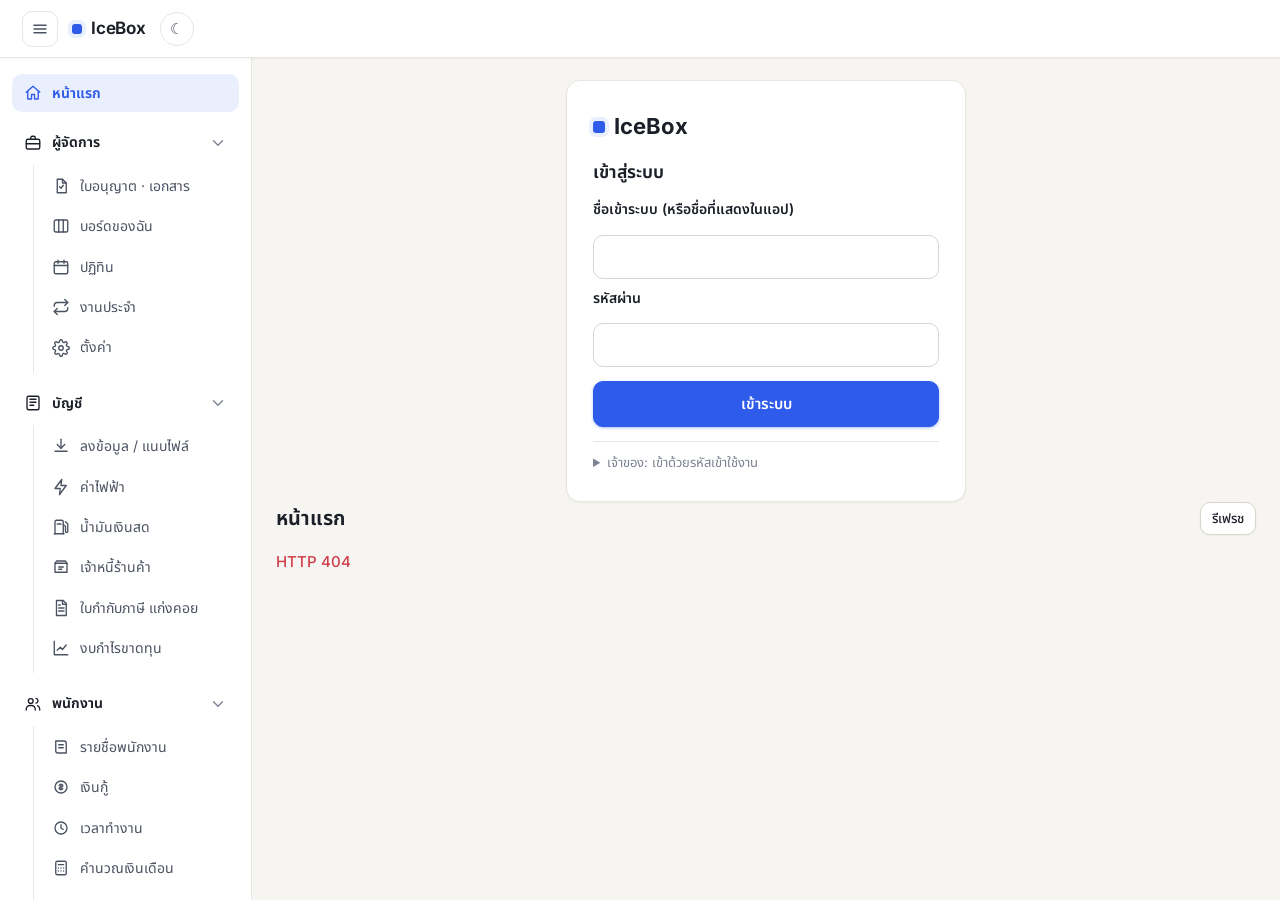
==== commit 3d458431: "Menu order: ผู้จัดการ, บัญชี, พนักงาน, รถสาย, รถ, เครื่องจักร Co-Authored-By: Claude Opus 5.5 <norep" ====
--- a/static/index.html
+++ b/static/index.html
@@ -37,6 +37,20 @@
     <button id="navUsers" class="sideitem" type="button" hidden><svg class="ico" viewBox="0 0 24 24" fill="none" stroke="currentColor" stroke-width="1.8" stroke-linecap="round" stroke-linejoin="round" aria-hidden="true"><circle cx="9" cy="8" r="3.2"/><path d="M3 20c0-3.3 2.7-6 6-6s6 2.7 6 6"/><circle cx="17" cy="9" r="2.4"/><path d="M15.5 14.2c3 .2 5.5 2.6 5.5 5.8"/></svg><span>ผู้ใช้งาน</span></button>
   </nav>
 
+  <!-- The manager's own board -->
+  <div class="side-group" id="groupMgr">
+    <button class="side-head" type="button" aria-expanded="true" aria-controls="sideMgr">
+      <svg class="ico" viewBox="0 0 24 24" fill="none" stroke="currentColor" stroke-width="1.8" stroke-linecap="round" stroke-linejoin="round" aria-hidden="true"><rect x="3" y="7" width="18" height="13" rx="2"/><path d="M9 7V5a2 2 0 0 1 2-2h2a2 2 0 0 1 2 2v2M3 13h18"/></svg><span>ผู้จัดการ</span><svg class="ico" viewBox="0 0 24 24" fill="none" stroke="currentColor" stroke-width="1.8" stroke-linecap="round" stroke-linejoin="round" aria-hidden="true"><path d="M6 9l6 6 6-6"/></svg>
+    </button>
+    <nav class="side-items" id="sideMgr">
+      <button id="navLicences" class="sideitem" type="button"><svg class="ico" viewBox="0 0 24 24" fill="none" stroke="currentColor" stroke-width="1.8" stroke-linecap="round" stroke-linejoin="round" aria-hidden="true"><path d="M7 3h7l5 5v13H7z"/><path d="M14 3v5h5"/><path d="M10 13l2 2 3-4"/></svg><span>ใบอนุญาต · เอกสาร</span></button>
+      <button id="navMgr" class="sideitem" type="button"><svg class="ico" viewBox="0 0 24 24" fill="none" stroke="currentColor" stroke-width="1.8" stroke-linecap="round" stroke-linejoin="round" aria-hidden="true"><rect x="3" y="4" width="18" height="16" rx="2"/><path d="M9 4v16M15 4v16"/></svg><span>บอร์ดของฉัน</span></button>
+      <button id="navMgrCal" class="sideitem" type="button"><svg class="ico" viewBox="0 0 24 24" fill="none" stroke="currentColor" stroke-width="1.8" stroke-linecap="round" stroke-linejoin="round" aria-hidden="true"><rect x="3" y="5" width="18" height="16" rx="2"/><path d="M3 10h18M8 3v4M16 3v4"/></svg><span>ปฏิทิน</span></button>
+      <button id="navMgrRecurring" class="sideitem" type="button"><svg class="ico" viewBox="0 0 24 24" fill="none" stroke="currentColor" stroke-width="1.8" stroke-linecap="round" stroke-linejoin="round" aria-hidden="true"><path d="M17 2l4 4-4 4"/><path d="M3 11v-1a4 4 0 0 1 4-4h14"/><path d="M7 22l-4-4 4-4"/><path d="M21 13v1a4 4 0 0 1-4 4H3"/></svg><span>งานประจำ</span></button>
+      <button id="navMgrSettings" class="sideitem" type="button"><svg class="ico" viewBox="0 0 24 24" fill="none" stroke="currentColor" stroke-width="1.8" stroke-linecap="round" stroke-linejoin="round" aria-hidden="true"><circle cx="12" cy="12" r="3"/><path d="M19.4 15a1.65 1.65 0 0 0 .33 1.82l.06.06a2 2 0 0 1 0 2.83 2 2 0 0 1-2.83 0l-.06-.06a1.65 1.65 0 0 0-1.82-.33 1.65 1.65 0 0 0-1 1.51V21a2 2 0 0 1-2 2 2 2 0 0 1-2-2v-.09A1.65 1.65 0 0 0 9 19.4a1.65 1.65 0 0 0-1.82.33l-.06.06a2 2 0 0 1-2.83 0 2 2 0 0 1 0-2.83l.06-.06a1.65 1.65 0 0 0 .33-1.82 1.65 1.65 0 0 0-1.51-1H3a2 2 0 0 1-2-2 2 2 0 0 1 2-2h.09A1.65 1.65 0 0 0 4.6 9a1.65 1.65 0 0 0-.33-1.82l-.06-.06a2 2 0 0 1 0-2.83 2 2 0 0 1 2.83 0l.06.06a1.65 1.65 0 0 0 1.82.33H9a1.65 1.65 0 0 0 1-1.51V3a2 2 0 0 1 2-2 2 2 0 0 1 2 2v.09a1.65 1.65 0 0 0 1 1.51 1.65 1.65 0 0 0 1.82-.33l.06-.06a2 2 0 0 1 2.83 0 2 2 0 0 1 0 2.83l-.06.06a1.65 1.65 0 0 0-.33 1.82V9a1.65 1.65 0 0 0 1.51 1H21a2 2 0 0 1 2 2 2 2 0 0 1-2 2h-.09a1.65 1.65 0 0 0-1.51 1z"/></svg><span>ตั้งค่า</span></button>
+    </nav>
+  </div>
+
   <!-- Accounting -->
   <div class="side-group" id="groupAcc">
     <button class="side-head" type="button" aria-expanded="true" aria-controls="sideAcc">
@@ -52,6 +66,21 @@
     </nav>
   </div>
 
+  <!-- Employees -->
+  <div class="side-group" id="groupEmployees">
+    <button class="side-head" type="button" aria-expanded="true" aria-controls="sideEmployees">
+      <svg class="ico" viewBox="0 0 24 24" fill="none" stroke="currentColor" stroke-width="1.8" stroke-linecap="round" stroke-linejoin="round" aria-hidden="true"><circle cx="9" cy="8" r="3.2"/><path d="M3 20v-1a5 5 0 0 1 5-5h2a5 5 0 0 1 5 5v1"/><path d="M16 4.5a3.2 3.2 0 0 1 0 6.3M18 14.3a5 5 0 0 1 3 4.7v1"/></svg><span>พนักงาน</span><svg class="ico" viewBox="0 0 24 24" fill="none" stroke="currentColor" stroke-width="1.8" stroke-linecap="round" stroke-linejoin="round" aria-hidden="true"><path d="M6 9l6 6 6-6"/></svg>
+    </button>
+    <nav class="side-items" id="sideEmployees">
+      <button id="navEmployees" class="sideitem" type="button"><svg class="ico" viewBox="0 0 24 24" fill="none" stroke="currentColor" stroke-width="1.8" stroke-linecap="round" stroke-linejoin="round" aria-hidden="true"><path d="M5 4h11a3 3 0 0 1 3 3v13H8a3 3 0 0 1-3-3z"/><path d="M9 9h6M9 13h6"/></svg><span>รายชื่อพนักงาน</span></button>
+      <button id="navLoans" class="sideitem" type="button"><svg class="ico" viewBox="0 0 24 24" fill="none" stroke="currentColor" stroke-width="1.8" stroke-linecap="round" stroke-linejoin="round" aria-hidden="true"><circle cx="12" cy="12" r="8"/><path d="M12 8v8M9.5 10.2c0-1 1.1-1.7 2.5-1.7s2.5.7 2.5 1.7-1.1 1.5-2.5 1.8-2.5.8-2.5 1.8 1.1 1.7 2.5 1.7 2.5-.7 2.5-1.7"/></svg><span>เงินกู้</span></button>
+      <button id="navAttendance" class="sideitem" type="button"><svg class="ico" viewBox="0 0 24 24" fill="none" stroke="currentColor" stroke-width="1.8" stroke-linecap="round" stroke-linejoin="round" aria-hidden="true"><circle cx="12" cy="12" r="8"/><path d="M12 7.5V12l3 2"/></svg><span>เวลาทำงาน</span></button>
+      <button id="navPayroll" class="sideitem" type="button"><svg class="ico" viewBox="0 0 24 24" fill="none" stroke="currentColor" stroke-width="1.8" stroke-linecap="round" stroke-linejoin="round" aria-hidden="true"><rect x="5" y="3" width="14" height="18" rx="2"/><path d="M8.5 7.5h7M8.5 12h.01M12 12h.01M15.5 12h.01M8.5 16h.01M12 16h.01M15.5 16h.01"/></svg><span>คำนวณเงินเดือน</span></button>
+      <button id="navDocs" class="sideitem" type="button"><svg class="ico" viewBox="0 0 24 24" fill="none" stroke="currentColor" stroke-width="1.8" stroke-linecap="round" stroke-linejoin="round" aria-hidden="true"><path d="M7 3h8l4 4v14H7z"/><path d="M15 3v4h4M10 12h6M10 16h6"/></svg><span>ใบเตือน / บันทึกข้อความ</span></button>
+      <button class="sideitem" type="button" disabled title="ยังไม่ได้สร้าง"><svg class="ico" viewBox="0 0 24 24" fill="none" stroke="currentColor" stroke-width="1.8" stroke-linecap="round" stroke-linejoin="round" aria-hidden="true"><rect x="4" y="3" width="16" height="18" rx="2"/><path d="M8 9h8M8 13h5M9 17l2 2 4-4"/></svg><span>ตรวจสลิปเงินเดือน</span><i class="soon">เร็วๆ นี้</i></button>
+    </nav>
+  </div>
+
   <!-- Route trucks (รถสาย): profit per truck and the drivers' phone sales sheets -->
   <div class="side-group" id="groupRoutes">
     <button class="side-head" type="button" aria-expanded="true" aria-controls="sideRoutes">
@@ -63,34 +92,6 @@
       <button id="navCustomers" class="sideitem" type="button"><svg class="ico" viewBox="0 0 24 24" fill="none" stroke="currentColor" stroke-width="1.8" stroke-linecap="round" stroke-linejoin="round" aria-hidden="true"><rect x="3" y="5" width="18" height="14" rx="2"/><circle cx="9" cy="11" r="2.2"/><path d="M5.5 16c.6-1.6 2-2.5 3.5-2.5s2.9.9 3.5 2.5M15 10h4M15 13h3"/></svg><span>ทะเบียนลูกค้า</span></button>
       <button id="navIceOrders" class="sideitem" type="button"><svg class="ico" viewBox="0 0 24 24" fill="none" stroke="currentColor" stroke-width="1.8" stroke-linecap="round" stroke-linejoin="round" aria-hidden="true"><rect x="4" y="4" width="16" height="17" rx="2"/><path d="M8 2v4M16 2v4M4 10h16M9 15h6"/></svg><span>ยอดสั่งน้ำแข็ง</span></button>
       <button id="navDriverDays" class="sideitem" type="button"><svg class="ico" viewBox="0 0 24 24" fill="none" stroke="currentColor" stroke-width="1.8" stroke-linecap="round" stroke-linejoin="round" aria-hidden="true"><rect x="3" y="4" width="18" height="16" rx="2"/><path d="M3 9h18M8 4v16M13 13h5M13 16h3"/></svg><span>ยอดขายรายวัน (คิดเงินเดือน)</span></button>
-    </nav>
-  </div>
-
-  <!-- The manager's own board -->
-  <div class="side-group" id="groupMgr">
-    <button class="side-head" type="button" aria-expanded="true" aria-controls="sideMgr">
-      <svg class="ico" viewBox="0 0 24 24" fill="none" stroke="currentColor" stroke-width="1.8" stroke-linecap="round" stroke-linejoin="round" aria-hidden="true"><rect x="3" y="7" width="18" height="13" rx="2"/><path d="M9 7V5a2 2 0 0 1 2-2h2a2 2 0 0 1 2 2v2M3 13h18"/></svg><span>ผู้จัดการ</span><svg class="ico" viewBox="0 0 24 24" fill="none" stroke="currentColor" stroke-width="1.8" stroke-linecap="round" stroke-linejoin="round" aria-hidden="true"><path d="M6 9l6 6 6-6"/></svg>
-    </button>
-    <nav class="side-items" id="sideMgr">
-      <button id="navLicences" class="sideitem" type="button"><svg class="ico" viewBox="0 0 24 24" fill="none" stroke="currentColor" stroke-width="1.8" stroke-linecap="round" stroke-linejoin="round" aria-hidden="true"><path d="M7 3h7l5 5v13H7z"/><path d="M14 3v5h5"/><path d="M10 13l2 2 3-4"/></svg><span>ใบอนุญาต · เอกสาร</span></button>
-      <button id="navMgr" class="sideitem" type="button"><svg class="ico" viewBox="0 0 24 24" fill="none" stroke="currentColor" stroke-width="1.8" stroke-linecap="round" stroke-linejoin="round" aria-hidden="true"><rect x="3" y="4" width="18" height="16" rx="2"/><path d="M9 4v16M15 4v16"/></svg><span>บอร์ดของฉัน</span></button>
-      <button id="navMgrCal" class="sideitem" type="button"><svg class="ico" viewBox="0 0 24 24" fill="none" stroke="currentColor" stroke-width="1.8" stroke-linecap="round" stroke-linejoin="round" aria-hidden="true"><rect x="3" y="5" width="18" height="16" rx="2"/><path d="M3 10h18M8 3v4M16 3v4"/></svg><span>ปฏิทิน</span></button>
-      <button id="navMgrRecurring" class="sideitem" type="button"><svg class="ico" viewBox="0 0 24 24" fill="none" stroke="currentColor" stroke-width="1.8" stroke-linecap="round" stroke-linejoin="round" aria-hidden="true"><path d="M17 2l4 4-4 4"/><path d="M3 11v-1a4 4 0 0 1 4-4h14"/><path d="M7 22l-4-4 4-4"/><path d="M21 13v1a4 4 0 0 1-4 4H3"/></svg><span>งานประจำ</span></button>
-      <button id="navMgrSettings" class="sideitem" type="button"><svg class="ico" viewBox="0 0 24 24" fill="none" stroke="currentColor" stroke-width="1.8" stroke-linecap="round" stroke-linejoin="round" aria-hidden="true"><circle cx="12" cy="12" r="3"/><path d="M19.4 15a1.65 1.65 0 0 0 .33 1.82l.06.06a2 2 0 0 1 0 2.83 2 2 0 0 1-2.83 0l-.06-.06a1.65 1.65 0 0 0-1.82-.33 1.65 1.65 0 0 0-1 1.51V21a2 2 0 0 1-2 2 2 2 0 0 1-2-2v-.09A1.65 1.65 0 0 0 9 19.4a1.65 1.65 0 0 0-1.82.33l-.06.06a2 2 0 0 1-2.83 0 2 2 0 0 1 0-2.83l.06-.06a1.65 1.65 0 0 0 .33-1.82 1.65 1.65 0 0 0-1.51-1H3a2 2 0 0 1-2-2 2 2 0 0 1 2-2h.09A1.65 1.65 0 0 0 4.6 9a1.65 1.65 0 0 0-.33-1.82l-.06-.06a2 2 0 0 1 0-2.83 2 2 0 0 1 2.83 0l.06.06a1.65 1.65 0 0 0 1.82.33H9a1.65 1.65 0 0 0 1-1.51V3a2 2 0 0 1 2-2 2 2 0 0 1 2 2v.09a1.65 1.65 0 0 0 1 1.51 1.65 1.65 0 0 0 1.82-.33l.06-.06a2 2 0 0 1 2.83 0 2 2 0 0 1 0 2.83l-.06.06a1.65 1.65 0 0 0-.33 1.82V9a1.65 1.65 0 0 0 1.51 1H21a2 2 0 0 1 2 2 2 2 0 0 1-2 2h-.09a1.65 1.65 0 0 0-1.51 1z"/></svg><span>ตั้งค่า</span></button>
-    </nav>
-  </div>
-
-  <!-- Employees -->
-  <div class="side-group" id="groupEmployees">
-    <button class="side-head" type="button" aria-expanded="true" aria-controls="sideEmployees">
-      <svg class="ico" viewBox="0 0 24 24" fill="none" stroke="currentColor" stroke-width="1.8" stroke-linecap="round" stroke-linejoin="round" aria-hidden="true"><circle cx="9" cy="8" r="3.2"/><path d="M3 20v-1a5 5 0 0 1 5-5h2a5 5 0 0 1 5 5v1"/><path d="M16 4.5a3.2 3.2 0 0 1 0 6.3M18 14.3a5 5 0 0 1 3 4.7v1"/></svg><span>พนักงาน</span><svg class="ico" viewBox="0 0 24 24" fill="none" stroke="currentColor" stroke-width="1.8" stroke-linecap="round" stroke-linejoin="round" aria-hidden="true"><path d="M6 9l6 6 6-6"/></svg>
-    </button>
-    <nav class="side-items" id="sideEmployees">
-      <button id="navEmployees" class="sideitem" type="button"><svg class="ico" viewBox="0 0 24 24" fill="none" stroke="currentColor" stroke-width="1.8" stroke-linecap="round" stroke-linejoin="round" aria-hidden="true"><path d="M5 4h11a3 3 0 0 1 3 3v13H8a3 3 0 0 1-3-3z"/><path d="M9 9h6M9 13h6"/></svg><span>รายชื่อพนักงาน</span></button>
-      <button id="navLoans" class="sideitem" type="button"><svg class="ico" viewBox="0 0 24 24" fill="none" stroke="currentColor" stroke-width="1.8" stroke-linecap="round" stroke-linejoin="round" aria-hidden="true"><circle cx="12" cy="12" r="8"/><path d="M12 8v8M9.5 10.2c0-1 1.1-1.7 2.5-1.7s2.5.7 2.5 1.7-1.1 1.5-2.5 1.8-2.5.8-2.5 1.8 1.1 1.7 2.5 1.7 2.5-.7 2.5-1.7"/></svg><span>เงินกู้</span></button>
-      <button id="navAttendance" class="sideitem" type="button"><svg class="ico" viewBox="0 0 24 24" fill="none" stroke="currentColor" stroke-width="1.8" stroke-linecap="round" stroke-linejoin="round" aria-hidden="true"><circle cx="12" cy="12" r="8"/><path d="M12 7.5V12l3 2"/></svg><span>เวลาทำงาน</span></button>
-      <button id="navDocs" class="sideitem" type="button"><svg class="ico" viewBox="0 0 24 24" fill="none" stroke="currentColor" stroke-width="1.8" stroke-linecap="round" stroke-linejoin="round" aria-hidden="true"><path d="M7 3h8l4 4v14H7z"/><path d="M15 3v4h4M10 12h6M10 16h6"/></svg><span>ใบเตือน / บันทึกข้อความ</span></button>
-      <button class="sideitem" type="button" disabled title="ยังไม่ได้สร้าง"><svg class="ico" viewBox="0 0 24 24" fill="none" stroke="currentColor" stroke-width="1.8" stroke-linecap="round" stroke-linejoin="round" aria-hidden="true"><rect x="4" y="3" width="16" height="18" rx="2"/><path d="M8 9h8M8 13h5M9 17l2 2 4-4"/></svg><span>ตรวจสลิปเงินเดือน</span><i class="soon">เร็วๆ นี้</i></button>
     </nav>
   </div>
 
@@ -266,7 +267,7 @@
     <div class="card" id="lnMonthBox">
       <div class="hcard-head"><h2>ยอดที่ต้องหักเงินเดือน</h2>
         <div class="lnmonthbar"><input id="lnMonth" type="month" aria-label="เดือน"><button id="lnMonthCsv" class="btn small" type="button">CSV</button>
-          <button id="lnApply" class="btn small primary" type="button">บันทึกว่าหักแล้วทั้งหมด</button></div></div>
+          <button id="lnApply" class="btn small" type="button" title="ไม่ต้องกด — ระบบบันทึกให้เองวันที่ 26 (ปิดงวด) · กดเฉพาะถ้าต้องการบันทึกก่อน">บันทึกตอนนี้เลย</button></div></div>
       <p class="muted small" id="lnMonthTotal"></p>
       <div id="lnMonthList"></div>
     </div>
@@ -311,7 +312,7 @@
         <div><label for="atShow">แสดง</label><select id="atShow"><option value="open">เฉพาะที่ยังต้องตัดสิน</option><option value="flagged">ติดธงทั้งหมด (รวมที่ตัดสินแล้ว)</option><option value="all">ทุกคนที่มีเวลาทำงาน</option></select></div>
         <div><label for="atBranch">สาขา</label><select id="atBranch"><option value="">ทุกสาขา</option></select></div>
         <div><label for="atPosition">ตำแหน่ง</label><select id="atPosition"><option value="">ทุกตำแหน่ง</option></select></div>
-        <div><label for="atKind">ประเภทธง</label><select id="atKind"><option value="">ทุกประเภท</option><option value="single">สแกนขาเดียว</option><option value="short">ทำงานไม่ครบเวลา</option></select></div>
+        <div><label for="atKind">ประเภทธง</label><select id="atKind"><option value="">ทุกประเภท</option><option value="single">สแกนขาเดียว</option><option value="short">ทำงานไม่ครบเวลา</option><option value="double">ควบกะ</option></select></div>
       </div>
     </div>
     <div class="rostercountbar"><p class="muted small" id="atCount"></p></div>
@@ -1042,6 +1043,19 @@
     <div id="pyBody"></div>
   </section>
 
+  <!-- ============ คำนวณเงินเดือน: step one, the checklist of what the pay calculation needs (payroll.js) ============ -->
+  <section id="payrollView" hidden>
+    <div class="page-head pw-head">
+      <div>
+        <h2 class="page-title">คำนวณเงินเดือน</h2>
+        <p class="muted small">ขั้นแรก: ตรวจว่าข้อมูลครบหรือยัง — ยังไม่คำนวณเงิน</p>
+      </div>
+      <div class="pw-bar" id="pwBar"></div>
+    </div>
+    <p class="error" id="pwError" hidden></p>
+    <div id="pwBody"></div>
+  </section>
+
   <!-- ============ ใบอนุญาต · เอกสาร: licences, certificates, drivers' licences and their scans (licences.js) ============ -->
   <section id="licencesView" hidden>
     <div class="page-head">
@@ -1123,6 +1137,11 @@
     </div>
     <p class="error" id="acxError" hidden></p>
     <div id="acxBody"></div>
+  </section>
+
+  <!-- ============ ตรวจเอกสารก่อนลงบัญชี: an AI-read expense paper, each page beside its lines, fixed before ลงบัญชี (inboxcheck.js) ============ -->
+  <section id="inboxCheckView" hidden>
+    <div id="ickBody"></div>
   </section>
 
   <!-- ============ Odometers of every truck at once (odometers.js) ============ -->
@@ -1775,6 +1794,7 @@
 <script src="/static/odometers.js"></script>
 <script src="/static/accounts.js"></script>
 <script src="/static/inbox.js"></script>
+<script src="/static/inboxcheck.js"></script>
 <script src="/static/unitcost.js"></script>
 <script src="/static/elec.js"></script>
 <script src="/static/elec_amr.js"></script>
@@ -1791,6 +1811,7 @@
 <script src="/static/taxinv.js"></script>
 <script src="/static/taxbill.js"></script>
 <script src="/static/emppay.js"></script>
+<script src="/static/payroll.js"></script>
 <script src="/static/settings.js"></script>
 <script src="/static/buy.js"></script>
 <script src="/static/manual.js"></script>
--- a/static/app.css
+++ b/static/app.css
@@ -25,6 +25,7 @@
   --bad: #cf3d49;      --bad-soft: #fde9eb;
 
   --flag-bg: #fff5d8;  --flag-line: #ebc45b;   /* "the system isn't sure" highlight */
+  --hr: #7340c2;       --hr-soft: #f2ecfb;     --hr-line: #c9b3ee;   /* บันทึกในพนักงาน: what goes to the employees' records */
 
   --shadow-sm: 0 1px 2px rgba(27, 31, 39, .05);
   --shadow-md: 0 6px 20px rgba(27, 31, 39, .08);
@@ -44,6 +45,7 @@
   --warn: #e0a23c;  --warn-soft: #34290f;  --warn-line: #7a5d1c;
   --bad: #ff7b86;  --bad-soft: #3a1e23;
   --flag-bg: #3a3012;  --flag-line: #8a6d17;
+  --hr: #b896f2;  --hr-soft: #2a2240;  --hr-line: #57458a;
   --shadow-sm: 0 1px 2px rgba(0, 0, 0, .4);
   --shadow-md: 0 6px 20px rgba(0, 0, 0, .45);
   --ring: 0 0 0 3px rgba(107, 140, 255, .28);
@@ -1253,6 +1255,8 @@
 .btn.suggested { border-style: dashed; border-color: var(--warn); }
 .attable td { vertical-align: middle; }
 .attable tr.atneed td { background: var(--warn-soft); }
+.attable tr.atminor td { background: transparent; }
+.attable tr.atminor td:first-child { box-shadow: inset 3px 0 0 var(--warn-line, var(--flag-line)); }
 .attable tr.atdone td { background: var(--ok-soft); }
 @media (max-width: 640px) {
   .athead { padding: 10px 12px; }
@@ -1842,6 +1846,7 @@
 .hrs-actions { display: flex; gap: 6px; flex-shrink: 0; flex-wrap: wrap; justify-content: flex-end; }
 .hrs-kind.hrs-resign { background: var(--bad-soft, #fde8e8); color: var(--bad); }
 .hrs-kind.hrs-warning { background: var(--warn-soft); color: var(--warn); }
+.hrs-kind.hrs-role_change { background: var(--hr-soft); color: var(--hr); }
 @media (max-width: 640px) { .hrs-row { flex-direction: column; } .hrs-actions { justify-content: flex-start; } }
 
 /* ---- รถสาย กำไรต่อคัน (routes.js) ---- */
@@ -2485,3 +2490,362 @@
 .role-row { display: grid; grid-template-columns: 110px 1fr auto; gap: 4px 12px; align-items: baseline; padding: 8px 0; border-top: 1px solid var(--line); }
 .role-row:first-child { border-top: 0; }
 @media (max-width: 560px) { .role-row { grid-template-columns: 1fr auto; } .role-when { grid-column: 1 / -1; } }
+
+/* คำนวณเงินเดือน (#payroll), payroll.js (26 Nov 2026): step one, the checklist of what the pay calculation needs.
+   Marks are drawn (tick / dot / cross / dash), coloured only with the tokens; the per-person table scrolls inside its own box. */
+main:has(#payrollView:not([hidden])) { max-width: 1480px; }
+.pw-head { display: flex; align-items: flex-end; justify-content: space-between; gap: 10px 16px; flex-wrap: wrap; }
+.pw-bar { display: flex; align-items: center; gap: 8px; flex-wrap: wrap; }
+.pw-bar select { width: auto; max-width: 100%; }
+.pw-tiles { display: grid; grid-template-columns: repeat(4, minmax(0, 1fr)); gap: 14px; margin-bottom: 16px; }
+.pw-tiles .kpi { min-width: 0; }
+.pw-period { margin: -6px 0 16px; padding: 8px 12px; border: 1px solid var(--line); border-radius: 10px; background: var(--surface-2); color: var(--text-2); line-height: 1.45; }
+.pw-card { min-width: 0; }
+.pw-h { margin: 0 0 8px; font-size: 16px; }
+.pw-h .muted { font-weight: 400; }
+.pw-list { list-style: none; margin: 0 -8px; padding: 0; }
+.pw-list > li + li { border-top: 1px solid var(--line); }
+.pw-row { display: grid; grid-template-columns: 22px minmax(0, 1fr) auto; gap: 4px 10px; align-items: start; padding: 9px 8px; }
+.pw-row-main { min-width: 0; overflow-wrap: anywhere; line-height: 1.45; }
+.pw-sub { color: var(--text-2); white-space: pre-line; }
+.pw-link { color: var(--accent); font-size: 13px; white-space: nowrap; text-decoration: none; padding-top: 2px; border-radius: 6px; }
+.pw-link:hover { text-decoration: underline; }
+.pw-link:focus-visible { outline: none; box-shadow: var(--ring); }
+.pw-mark { display: inline-flex; align-items: center; justify-content: center; width: 16px; height: 16px; flex: none; vertical-align: -3px; color: var(--muted); }
+.pw-mark svg { display: block; }
+.pw-mark.ok { color: var(--ok); } .pw-mark.warn { color: var(--warn); } .pw-mark.bad { color: var(--bad); } .pw-mark.na { color: var(--muted); }
+.pw-mark.big { width: 22px; height: 22px; border-radius: 50%; background: var(--surface-2); margin-top: 1px; }
+.pw-mark.big.ok { background: var(--ok-soft); } .pw-mark.big.warn { background: var(--warn-soft); } .pw-mark.big.bad { background: var(--bad-soft); }
+.pw-kind-head { display: grid; grid-template-columns: minmax(0, 1fr) auto; gap: 10px; align-items: start; }
+.pw-kind-head .pw-link { padding: 11px 8px 0 0; }
+.pw-kind-btn { display: grid; grid-template-columns: 22px minmax(0, 1fr) 14px; gap: 3px 10px; align-items: start; line-height: 1.45; width: 100%; padding: 9px 8px; border: 0; background: none; font: inherit; color: inherit; text-align: left; border-radius: 8px; }
+button.pw-kind-btn { cursor: pointer; }
+button.pw-kind-btn:hover { background: var(--surface-2); }
+button.pw-kind-btn:focus-visible { outline: none; box-shadow: var(--ring); }
+.pw-kind-btn > .pw-mark { grid-column: 1; grid-row: 1; }
+.pw-kind-top, .pw-meter, .pw-src { grid-column: 2; min-width: 0; }
+.pw-kind-top { display: flex; flex-wrap: wrap; gap: 0 10px; align-items: baseline; }
+.pw-count { font-size: 13px; color: var(--text-2); font-variant-numeric: tabular-nums; }
+.pw-n { white-space: nowrap; }
+.pw-n.ok { color: var(--ok); } .pw-n.warn { color: var(--warn); } .pw-n.bad { color: var(--bad); font-weight: 650; }
+.pw-unknown { color: var(--warn); }
+.pw-meter { display: flex; gap: 2px; height: 6px; max-width: 420px; margin: 2px 0; }
+.pw-meter i { display: block; height: 100%; min-width: 3px; border-radius: 3px; }
+.pw-meter .ok { background: var(--ok); } .pw-meter .warn { background: var(--warn-line); } .pw-meter .bad { background: var(--bad); }
+.pw-src { overflow-wrap: anywhere; line-height: 1.45; }
+.pw-src > span { display: block; }
+/* "รอขั้นต่อไป": IceBox has nowhere to hold this yet, so nothing on this page turns the line green */
+.pw-later i { display: inline-block; font-style: normal; font-size: 11px; line-height: 1.5; padding: 0 7px; border: 1px solid var(--line-strong, var(--line)); border-radius: 999px; background: var(--surface-2); color: var(--text-2); white-space: nowrap; }
+.pw-later-say { margin: -2px 0 8px; line-height: 1.5; }
+.pw-inline { border: 0; padding: 0; background: none; font: inherit; color: var(--accent); cursor: pointer; text-decoration: underline; border-radius: 4px; }
+.pw-inline:focus-visible { outline: none; box-shadow: var(--ring); }
+.pw-chev { grid-column: 3; grid-row: 1; color: var(--muted); font-size: 16px; line-height: 1.4; justify-self: center; transition: transform .15s; }
+.pw-kind.open .pw-chev { transform: rotate(90deg); color: var(--text); }
+.pw-kind-body { padding: 0 8px 10px 40px; }
+/* a wide card: every input on one line, the bars under each other so they read as one chart */
+.pw-kinds { container-type: inline-size; }
+@container (min-width: 900px) {
+  .pw-kind-head { grid-template-columns: minmax(0, 1fr) 124px; }
+  .pw-kind-head .pw-link { justify-self: end; }
+  .pw-kind-btn { grid-template-columns: 22px 170px 245px 120px minmax(0, 1fr) 14px; gap: 0 14px; align-items: center; }
+  .pw-kind-btn > .pw-mark { margin-top: 0; }
+  .pw-kind-top { display: contents; }
+  .pw-kind-top > strong { grid-column: 2; grid-row: 1; }
+  .pw-kind-top > .pw-count { grid-column: 3; grid-row: 1; }
+  .pw-meter { grid-column: 4; grid-row: 1; margin: 0; }
+  .pw-src { grid-column: 5; grid-row: 1; }
+  .pw-chev { grid-column: 6; }
+}
+.pw-who { list-style: none; margin: 0; padding: 0; font-size: 13.5px; max-height: 340px; overflow-y: auto; }
+.pw-who li { display: grid; grid-template-columns: 16px minmax(0, 1fr); gap: 8px; padding: 4px 8px; border-radius: 6px; overflow-wrap: anywhere; line-height: 1.45; }
+.pw-who li:nth-child(odd) { background: var(--surface-2); }
+.pw-who .pw-mark { margin-top: 2px; }
+.pw-who b { font-weight: 600; }
+.pw-more { margin: 6px 0 0 8px; color: var(--text-2); }
+/* เบิกล่วงหน้า: the names on the mid-month lists that found nobody on the pay list, folded under the kind's line */
+.pw-unm { padding: 0 8px 10px 40px; color: var(--text-2); }
+.pw-unm .pw-fold { padding: 2px 0; }
+.pw-unm.open .pw-fold-chev { transform: rotate(90deg); color: var(--text); }
+.pw-unm .pw-who { margin-top: 6px; color: var(--text); }
+.pw-tools { display: flex; flex-wrap: wrap; align-items: center; gap: 8px 10px; margin-bottom: 8px; }
+.pw-tools .seg { margin: 0; max-width: 100%; }
+.pw-tools .segbtn { padding: 6px 14px; font-size: 13.5px; white-space: nowrap; font-variant-numeric: tabular-nums; }
+.pw-tools .segbtn:focus-visible { outline: none; box-shadow: var(--ring); }
+.pw-tools select { width: auto; max-width: 250px; padding: 7px 10px; font-size: 14px; }
+.pw-tools input[type=text] { flex: 1 1 180px; width: auto; max-width: 260px; padding: 7px 12px; font-size: 14px; }
+.pw-shown { margin-left: auto; white-space: nowrap; }
+.pw-extra { margin: -2px 0 8px; line-height: 1.45; overflow-wrap: anywhere; }
+.pw-legend { display: flex; flex-wrap: wrap; gap: 2px 16px; margin-bottom: 10px; }
+.pw-none { margin: 6px 0 0; }
+.pw-tablewrap { overflow: auto; max-height: calc(100vh - var(--topbar-h) - 56px); max-height: calc(100dvh - var(--topbar-h) - 56px); border: 1px solid var(--line); border-radius: 12px; background: var(--surface); container-type: inline-size; }
+.pw-tablewrap:focus-visible { outline: none; box-shadow: var(--ring); }
+.pw-table { width: 100%; border-collapse: separate; border-spacing: 0; font-size: 13.5px; }
+.pw-table th, .pw-table td { padding: 5px 8px; border-bottom: 1px solid var(--line); text-align: left; vertical-align: middle; white-space: nowrap; background: var(--surface); }
+.pw-table thead th { position: sticky; top: 0; z-index: 2; background: var(--surface-2); font-size: 12.5px; font-weight: 650; color: var(--text-2); }
+.pw-table thead abbr { text-decoration: none; cursor: help; }
+.pw-table .pw-c-code { position: sticky; left: 0; z-index: 1; width: 120px; min-width: 120px; max-width: 120px; font-weight: 600; font-variant-numeric: tabular-nums; }
+.pw-table .pw-c-name { position: sticky; left: 120px; z-index: 1; min-width: 150px; border-right: 1px solid var(--line); }
+.pw-table thead .pw-c-code, .pw-table thead .pw-c-name { z-index: 3; }
+.pw-c-sub { display: none; }
+.pw-person { cursor: pointer; }
+.pw-person.miss .pw-c-code { box-shadow: inset 3px 0 0 var(--bad); }
+.pw-person.carry .pw-c-code { box-shadow: inset 3px 0 0 var(--warn-line); }
+.pw-person.ok .pw-c-code { box-shadow: inset 3px 0 0 var(--ok); }
+.pw-person:hover td, .pw-person.open td { background: var(--accent-soft); }
+.pw-table .pw-c-pos { max-width: 110px; overflow: hidden; text-overflow: ellipsis; color: var(--text-2); }
+.pw-st-d { font-size: 11.5px; line-height: 1.3; margin-top: 1px; white-space: normal; min-width: 96px; max-width: 132px; }
+.pw-table .pw-in { padding-left: 6px; padding-right: 6px; font-variant-numeric: tabular-nums; }
+.pw-v { margin-left: 4px; font-size: 12.5px; color: var(--text-2); font-variant-numeric: tabular-nums; }
+.pw-in.miss .pw-v { color: var(--bad); }
+.pw-table .pw-c-caret { width: 30px; padding: 0 4px 0 0; text-align: center; }
+.pw-caret { border: 0; background: none; font: inherit; font-size: 16px; line-height: 1; color: var(--muted); cursor: pointer; padding: 3px 8px; border-radius: 6px; transition: transform .15s; }
+.pw-caret:focus-visible { outline: none; box-shadow: var(--ring); }
+.pw-person.open .pw-caret { transform: rotate(90deg); color: var(--text); }
+.pw-table .pw-group th { background: var(--surface-2); font-weight: 400; font-size: 13px; padding: 7px 0; }
+.pw-group-in { position: sticky; left: 0; display: inline-block; box-sizing: border-box; max-width: calc(100vw - 56px); max-width: calc(100cqw - 18px); padding: 0 10px; white-space: normal; }
+.pw-group-in b { font-weight: 650; }
+.pw-table .pw-detail td { padding: 0; white-space: normal; }
+.pw-panel { position: sticky; left: 0; box-sizing: border-box; max-width: calc(100vw - 56px); width: calc(100cqw - 18px); padding: 10px 14px 12px; border-left: 3px solid var(--accent); }
+.pw-panel-head { display: flex; flex-wrap: wrap; gap: 0 12px; align-items: baseline; margin-bottom: 6px; }
+.pw-notes { margin: 0; display: grid; grid-template-columns: repeat(auto-fill, minmax(300px, 1fr)); gap: 0 28px; }
+.pw-note { display: grid; grid-template-columns: minmax(120px, 36%) minmax(0, 1fr); gap: 8px; padding: 4px 0; border-bottom: 1px dashed var(--line); font-size: 13.5px; line-height: 1.45; }
+.pw-note dt { font-weight: 600; }
+.pw-note dd { margin: 0; color: var(--text-2); overflow-wrap: anywhere; }
+.pw-note .pw-v { margin-left: 0; font-size: inherit; color: var(--text); }
+.pw-note.miss dd { color: var(--bad); }
+.pw-lack { margin: 0 0 6px; color: var(--bad); }
+.pw-off { margin: 8px 0 0; }
+.pw-empty-cols { margin: 8px 2px 0; }
+.pw-decisions { margin: 0; padding-left: 24px; display: grid; gap: 10px; line-height: 1.5; }
+.pw-decisions li::marker { color: var(--muted); font-weight: 600; }
+.pw-failed { margin: 4px 2px 0; }
+/* กติกาที่ใช้คิดเงิน (27 Nov 2026): the workbook's rules under the tiles, open. A table of the pay groups, one line each in a wide card,
+   and the general rules under it (two columns when there is room); a small chip marks what is set aside ("พักไว้ก่อน") or waits on the owner. */
+.pw-fold { display: inline-flex; align-items: baseline; gap: 8px; border: 0; padding: 0; margin: 0; background: none; font: inherit; color: inherit; cursor: pointer; text-align: left; border-radius: 6px; }
+.pw-fold:focus-visible { outline: none; box-shadow: var(--ring); }
+.pw-fold-chev { display: inline-block; color: var(--muted); font-size: 16px; line-height: 1; font-weight: 400; transition: transform .15s; }
+.pw-rules-card.open .pw-fold-chev { transform: rotate(90deg); color: var(--text); }
+.pw-rules-card:not(.open) .pw-h { margin-bottom: 0; }
+.pw-rules { container-type: inline-size; }
+.pw-rules-in { display: grid; grid-template-columns: minmax(0, 1fr); gap: 12px; }
+.pw-rtable { width: 100%; border-collapse: collapse; font-size: 13.5px; line-height: 1.45; }
+.pw-rtable th, .pw-rtable td { padding: 5px 8px; border-bottom: 1px solid var(--line); text-align: left; vertical-align: top; }
+.pw-rtable thead th { background: var(--surface-2); font-size: 12.5px; font-weight: 650; color: var(--text-2); white-space: nowrap; }
+.pw-rtable tbody tr:last-child td { border-bottom: 0; }
+.pw-r-g b { font-weight: 650; white-space: nowrap; margin-right: 8px; }
+.pw-r-g > span { font-size: 12.5px; color: var(--text-2); }
+.pw-r-g .pw-chip { margin-left: 6px; }
+.pw-rtable .pw-r-n { text-align: right; white-space: nowrap; font-variant-numeric: tabular-nums; }
+.pw-r-h { margin-left: 6px; font-size: 12px; color: var(--muted); }
+.pw-rtable .pw-r-b { text-align: center; white-space: nowrap; }
+.pw-r-bt { display: none; }
+.pw-rtable tr.hold td { color: var(--muted); }
+.pw-rtable tr.hold .pw-mark { opacity: .6; }
+.pw-rtable tr.hold .pw-r-g > span { color: var(--muted); }
+@container (min-width: 900px) {
+  .pw-rtable .pw-r-g { white-space: nowrap; padding-right: 18px; }
+  .pw-rules-gen ul { columns: 2; column-gap: 40px; }
+}
+.pw-f { white-space: nowrap; }
+.pw-f b { font-weight: 600; white-space: nowrap; }
+.pw-f-sep { color: var(--muted); }
+.pw-rules-gen h4 { margin: 0 0 6px; font-size: 12.5px; font-weight: 650; color: var(--text-2); }
+.pw-rules-gen ul { margin: 0; padding-left: 18px; font-size: 13.5px; line-height: 1.5; overflow-wrap: anywhere; }
+.pw-rules-gen li { break-inside: avoid; margin-bottom: 4px; }
+.pw-rules-gen li::marker { color: var(--muted); }
+.pw-chip { display: inline-block; font-size: 11px; line-height: 1.5; font-weight: 400; padding: 0 7px; border: 1px solid var(--line-strong, var(--line)); border-radius: 999px; background: var(--surface-2); color: var(--text-2); white-space: nowrap; vertical-align: 1px; }
+.pw-chip.wait { border-color: var(--warn-line); background: var(--warn-soft); color: var(--warn); }
+/* one person's own rule, above his notes */
+.pw-formula { margin: 0 0 8px; padding: 6px 10px; border: 1px solid var(--line); border-radius: 8px; background: var(--surface-2); font-size: 13.5px; line-height: 1.55; overflow-wrap: anywhere; }
+.pw-formula-k { display: inline-block; margin-right: 10px; font-size: 12px; color: var(--text-2); }
+/* a branch that is set aside: its blocks come last, muted, with no coloured edge (the marks stay readable) */
+.pw-table .pw-group.hold th { color: var(--muted); }
+.pw-person.hold td { color: var(--muted); background: var(--surface-2); }
+.pw-person.hold:hover td, .pw-person.hold.open td { background: var(--accent-soft); }
+.pw-person.hold .pw-c-code { box-shadow: inset 3px 0 0 var(--line-strong, var(--line)); }
+.pw-person.hold .pw-mark, .pw-person.hold .lc-badge, .pw-person.hold .pw-v { opacity: .55; }
+/* dark: the amber line token is too dim to carry a bar or a row's edge, the text amber is the bright one */
+[data-theme="dark"] .pw-meter .warn { background: var(--warn); }
+[data-theme="dark"] .pw-person.carry .pw-c-code { box-shadow: inset 3px 0 0 var(--warn); }
+@media (max-width: 1500px) { .pw-table .pw-c-pos { display: none; } }      /* the unfolded row says the position */
+@media (max-width: 760px) {
+  .pw-bar { width: 100%; }
+  .pw-bar select { flex: 1 1 0; min-width: 0; padding: 9px 8px; font-size: 13.5px; }
+  .pw-tiles { grid-template-columns: repeat(2, minmax(0, 1fr)); gap: 10px; }
+  .pw-card { padding: 14px 14px; }
+  .pw-kind-body, .pw-unm { padding-left: 8px; }
+  .pw-tools .seg { display: flex; width: 100%; }
+  .pw-tools .segbtn { flex: 1 1 auto; padding: 6px 4px; font-size: 12.5px; }
+  .pw-tools select, .pw-tools input[type=text] { flex: 1 1 100%; width: 100%; max-width: none; }
+  .pw-shown { margin-left: 0; }
+  /* a phone: the name (and an unusual status) go under the code in the one column that stays put, so the ticks start right after it */
+  .pw-table .pw-c-name, .pw-table .pw-c-st { display: none; }
+  .pw-table .pw-c-code { width: 136px; min-width: 136px; max-width: 136px; padding-left: 7px; padding-right: 4px; border-right: 1px solid var(--line); }
+  .pw-c-sub { display: block; font-weight: 400; font-size: 12px; line-height: 1.35; color: var(--text-2); white-space: normal; overflow-wrap: anywhere; }
+  .pw-c-sub .lc-badge { margin-left: 4px; font-size: 10.5px; }
+  .pw-notes { grid-template-columns: minmax(0, 1fr); }
+  /* the rules table on a phone: each group is a small block -- its name, people and เบี้ยขยัน on one line, the rule under it */
+  .pw-rtable, .pw-rtable tbody { display: block; }
+  .pw-rtable thead { display: none; }
+  .pw-rtable tr { display: grid; grid-template-columns: minmax(0, 1fr) auto; gap: 2px 12px; padding: 8px 0; border-bottom: 1px solid var(--line); }
+  .pw-rtable tbody tr:last-child { border-bottom: 0; }
+  .pw-rtable td { display: block; padding: 0; border: 0; }
+  .pw-r-g { grid-column: 1; grid-row: 1; }
+  .pw-rtable .pw-r-n { grid-column: 2; grid-row: 1; }
+  .pw-rtable .pw-r-f { grid-column: 1 / -1; grid-row: 2; color: var(--text); }
+  .pw-rtable .pw-r-b { grid-column: 1 / -1; grid-row: 3; text-align: left; font-size: 12.5px; color: var(--text-2); }
+  .pw-r-bt { display: inline; }
+  .pw-f { white-space: normal; }
+}
+/* the narrowest phones: the four filter buttons may take two lines instead of being cut at the pill's edge */
+@media (max-width: 380px) {
+  .pw-tools .seg { flex-wrap: wrap; border-radius: 16px; }
+}
+
+/* บัญชี › ลงข้อมูล › ตรวจเอกสารก่อนลงบัญชี (inboxcheck.js, 28 Nov 2026): each page's scan beside its lines, fixed before ลงบัญชี */
+main:has(#inboxCheckView:not([hidden])) { max-width: 1840px; }
+.ick-top { position: sticky; top: var(--topbar-h); z-index: 4; background: var(--bg); padding: 10px 0 8px; margin-bottom: 6px; border-bottom: 1px solid var(--line-strong); display: grid; gap: 6px; }
+.ick-bar { display: flex; align-items: center; gap: 10px; flex-wrap: wrap; min-width: 0; }
+.ick-bar h2 { margin: 0; font-size: 18px; font-weight: 650; flex: 1 1 240px; min-width: 0; overflow-wrap: anywhere; }
+.ick-actions { display: flex; gap: 8px; flex-wrap: wrap; align-items: center; }
+.ick-sub { display: flex; flex-wrap: wrap; gap: 2px 16px; align-items: baseline; }
+.ick-why { color: var(--warn); font-weight: 600; }
+.ick-note { font-size: 13px; padding: 6px 10px; border-radius: var(--radius-sm); background: var(--surface-2); border: 1px solid var(--line); }
+.ick-note.warn { background: var(--warn-soft); border-color: var(--warn-line); }
+.ick-flags summary { cursor: pointer; color: var(--accent); font-size: 13px; font-weight: 600; }
+.ick-flags ul { margin: 4px 0 0; padding: 6px 12px 6px 28px; background: var(--flag-bg); border: 1px solid var(--flag-line); border-radius: var(--radius-sm); max-height: 30vh; overflow: auto; }
+.ick-strip { display: flex; gap: 6px; overflow-x: auto; padding: 6px 0 12px; scrollbar-width: thin; max-width: 100%; }
+.ick-chip { flex: 0 0 auto; position: relative; display: grid; text-align: left; line-height: 1.3; padding: 5px 16px 5px 11px; font: inherit; font-size: 13px; font-weight: 600;
+  color: var(--text); background: var(--surface); border: 1px solid var(--line-strong); border-radius: var(--radius-sm); cursor: pointer; }
+.ick-chip small { font-size: 11px; font-weight: 400; color: var(--muted); }
+.ick-chip:hover { border-color: var(--accent); }
+.ick-chip:focus-visible { outline: none; box-shadow: var(--ring); }
+.ick-chip[aria-pressed="true"] { background: var(--accent-soft); border-color: var(--accent); color: var(--accent); }
+.ick-chip .ick-dot { position: absolute; top: 6px; right: 6px; width: 7px; height: 7px; border-radius: 50%; background: var(--warn); }
+.ick-page { margin: 0 0 26px; min-width: 0; }
+.ick-page-head { display: flex; gap: 8px; align-items: baseline; flex-wrap: wrap; margin: 4px 0 8px; }
+.ick-page-head h3 { margin: 0; font-size: 16px; }
+.ick-grid { display: grid; grid-template-columns: minmax(260px, 5fr) minmax(0, 9fr); gap: 16px; align-items: start; }
+.ick-scan { position: sticky; top: calc(var(--topbar-h) + var(--ick-top, 120px) + 8px); max-height: calc(100vh - var(--topbar-h) - var(--ick-top, 120px) - 20px);
+  overflow: auto; border: 1px solid var(--line); border-radius: var(--radius-sm); background: #fff; }
+.ick-scan img { width: 100%; display: block; cursor: zoom-in; }
+.ick-scan img.zoom { width: 200%; max-width: none; cursor: zoom-out; }
+.ick-hint { margin: 0; padding: 4px 8px; background: var(--surface); }
+.ick-noimg { margin: 0; padding: 40px 12px; text-align: center; color: var(--muted); background: var(--surface-2); }
+.ick-lines { container-type: inline-size; min-width: 0; background: var(--surface); border: 1px solid var(--line); border-radius: var(--radius-sm); padding: 4px 12px 10px; }
+.ick-r { display: grid; gap: 6px; align-items: center; padding: 6px 0; border-bottom: 1px dashed var(--line);
+  grid-template-columns: 128px minmax(110px, 1fr) 92px minmax(118px, 170px) minmax(96px, 150px) minmax(130px, 220px) 44px;
+  grid-template-areas: "date text amt acc veh dest act"; }
+.ick-r > .c-date { grid-area: date; } .ick-r > .c-text { grid-area: text; } .ick-r > .c-amt { grid-area: amt; } .ick-r > .c-acc { grid-area: acc; }
+.ick-r > .c-veh { grid-area: veh; } .ick-r > .c-dest { grid-area: dest; } .ick-r > .c-act { grid-area: act; text-align: right; }
+.ick-r > span { min-width: 0; }
+.ick-r.head { font-size: 12px; font-weight: 600; color: var(--muted); border-bottom: 1px solid var(--line-strong); padding: 4px 0; }
+.ick-r.head > .c-dest { color: var(--accent); }
+.ick-r input, .ick-r select { width: 100%; min-width: 0; font: inherit; font-size: 13px; padding: 5px 7px; border: 1px solid var(--line-strong); border-radius: 6px; background: var(--surface); color: var(--text); }
+.ick-r input:focus, .ick-r select:focus { outline: none; border-color: var(--accent); box-shadow: var(--ring); }
+.ick-r .c-amt input { text-align: right; font-variant-numeric: tabular-nums; }
+.ick-r .dtf { min-width: 0; }
+.ick-r .dtf > .dtf-text { min-height: 32px; padding-right: 34px; }
+.ick-r .chg input, .ick-r .chg select { border-color: var(--warn); background: var(--warn-soft); }
+.ick-r.new input, .ick-r.new select { border-color: var(--accent); }
+.ick-r.edited > .c-text input:not(:focus) { box-shadow: inset 3px 0 0 var(--accent); }
+.ick-r.unapplied input, .ick-r.unapplied select, .ick-r .unapplied input, .ick-r .unapplied select { border-color: var(--bad); border-style: dashed; }
+.ick-r.cashfuel, .ick-r.deleted { opacity: .6; }
+.ick-r.cashfuel:focus-within, .ick-r.cashfuel:hover { opacity: 1; }
+.ick-r.cashfuel input, .ick-r.cashfuel select, .ick-r.deleted input, .ick-r.deleted select { background: var(--surface-2); color: var(--text-2); }
+.ick-r.deleted input, .ick-r.deleted select { text-decoration: line-through; }
+.ick-flag { display: block; font-size: 12px; margin-top: 1px; }
+.ick-accnote { display: block; font-size: 12px; margin-top: 2px; }
+.ick-okbtn { margin-left: 4px; font-weight: 600; }
+.ick-footbtns { display: inline-flex; gap: 8px; flex-wrap: wrap; }
+.ick-dest { display: block; font-size: 12px; font-weight: 600; line-height: 1.35; padding: 4px 9px; border-radius: 6px; border-left: 3px solid; overflow-wrap: anywhere; }
+.ick-dest.book { background: var(--accent-soft); color: var(--accent); border-color: var(--accent); }
+.ick-dest.cashfuel { background: var(--ok-soft); color: var(--ok); border-color: var(--ok); }
+.ick-dest.noted { display: inline-block; background: var(--surface-2); color: var(--muted); border-color: var(--line-strong); }
+.ick-dest.unapplied { background: var(--warn-soft); color: var(--warn); border-color: var(--warn); }
+.ick-dest.deleted { background: transparent; color: var(--muted); border-color: var(--bad); text-decoration: line-through; }
+.ick-dest.hr { background: var(--hr-soft); color: var(--hr); border-color: var(--hr); }
+.ick-dest.hr.off { background: transparent; color: var(--muted); border-color: var(--line-strong); }
+/* บันทึกในพนักงาน (28 Nov 2026): an HR item of the paper, recorded straight away by its own buttons */
+.ick-hr { display: grid; gap: 8px; min-width: 0; margin: 6px 0 10px; padding: 10px 12px; background: var(--surface); border: 1px solid var(--hr-line);
+  border-left: 4px solid var(--hr); border-radius: var(--radius-sm); overflow-wrap: anywhere; }
+.ick-lines > .ick-hr { margin: 4px 0 8px 24px; }
+.ick-hr.applied { border-color: var(--ok); border-left-color: var(--ok); background: var(--ok-soft); }
+.ick-hr.dismissed { border-color: var(--line); border-left-color: var(--line-strong); background: var(--surface-2); }
+.ick-hr-head { display: flex; gap: 8px; align-items: baseline; flex-wrap: wrap; }
+.ick-hr-kind { background: var(--hr-soft); color: var(--hr); }
+.ick-hr-who { display: flex; gap: 4px 8px; align-items: center; flex-wrap: wrap; }
+.ick-hr-picker { flex: 1 1 200px; max-width: 320px; }
+.ick-hr-pick, .ick-hr-f input, .ick-hr-f select, .ick-hr-lock input { width: 100%; min-width: 0; font: inherit; font-size: 13px; padding: 5px 7px;
+  border: 1px solid var(--line-strong); border-radius: 6px; background: var(--surface); color: var(--text); }
+.ick-hr-pick:focus, .ick-hr-f input:focus, .ick-hr-f select:focus, .ick-hr-lock input:focus { outline: none; border-color: var(--hr); box-shadow: var(--ring); }
+.ick-hr-fields { display: grid; gap: 8px 10px; grid-template-columns: repeat(auto-fill, minmax(150px, 1fr)); }
+.ick-hr-f { display: grid; gap: 2px; min-width: 0; }
+.ick-hr-f.f-text { grid-column: span 2; }
+.ick-hr-f.f-money input { text-align: right; font-variant-numeric: tabular-nums; }
+.ick-hr-f .dtf { min-width: 0; }
+.ick-hr-f .dtf > .dtf-text { padding-right: 34px; }
+.ick-hr-now { padding: 6px 9px; background: var(--surface-2); border: 1px solid var(--line); border-radius: 6px; }
+.ick-hr-act { display: flex; gap: 8px; align-items: center; flex-wrap: wrap; }
+.ick-hr-why { color: var(--warn); font-weight: 600; }
+.ick-hr-lock { display: flex; gap: 8px; align-items: center; flex-wrap: wrap; }
+.ick-hr-lock input { width: 160px; }
+.ick-hr-count { font-weight: 600; color: var(--muted); }
+.ick-hr-count.wait { color: var(--hr); }
+.ick-chip .ick-hrn { position: absolute; top: -6px; right: -6px; min-width: 17px; height: 17px; padding: 0 4px; border-radius: 9px; background: var(--hr);
+  color: var(--accent-text); font-size: 11px; font-weight: 700; line-height: 17px; text-align: center; }
+.ick-hr-all { margin: 0 0 22px; padding: 10px 14px; background: var(--surface); border: 1px solid var(--hr-line); border-radius: var(--radius-sm); }
+.ick-hr-all h3 { margin: 0 0 6px; font-size: 15px; color: var(--hr); }
+.ick-hr-all ul { list-style: none; margin: 0; padding: 0; display: grid; gap: 4px; }
+.ick-hr-all li { display: flex; gap: 8px; align-items: baseline; flex-wrap: wrap; font-size: 13px; padding: 3px 0; border-top: 1px dashed var(--line); }
+.ick-hr-all-dest { flex: 1 1 260px; min-width: 0; }
+.ick-hr-st { font-weight: 600; font-size: 12px; }
+.ick-hr-st.pending { color: var(--hr); } .ick-hr-st.pending.stuck { color: var(--warn); } .ick-hr-st.applied { color: var(--ok); } .ick-hr-st.dismissed { color: var(--muted); }
+@media (max-width: 640px) {
+  .ick-lines > .ick-hr { margin-left: 0; }
+  .ick-hr-f.f-text { grid-column: 1 / -1; }
+}
+.ick-divider { display: flex; align-items: center; gap: 8px; margin: 14px 0 0; font-size: 12px; font-weight: 650; color: var(--muted); }
+.ick-divider::after { content: ""; flex: 1; border-top: 1px solid var(--line-strong); }
+.ick-empty { margin: 8px 0; }
+.ick-foot { display: flex; justify-content: space-between; align-items: center; gap: 10px; flex-wrap: wrap; margin-top: 6px; padding-top: 8px; border-top: 2px solid var(--line-strong); font-size: 14px; }
+.ick-card { display: grid; gap: 6px; justify-items: start; background: var(--surface); border: 1px solid var(--line); border-radius: var(--radius-sm); padding: 12px 14px; min-width: 0; overflow-wrap: anywhere; }
+.ick-card p, .ick-parts { margin: 0; }
+.ick-parts { padding-left: 18px; }
+.ick-stack { display: grid; gap: 10px; min-width: 0; }
+/* ใบเบิกกลางเดือน: ส่วนกลาง / ความผิด / อุปกรณ์ per person, read-only beside the scan (28 Nov 2026) */
+.ick-adv-card { justify-items: stretch; }
+.ick-adv-card > .btn { justify-self: start; }
+.ick-adv-wrap { overflow-x: auto; max-width: 100%; }
+.ick-adv { width: 100%; border-collapse: collapse; font-size: 13px; }
+.ick-adv th, .ick-adv td { padding: 4px 6px; border-bottom: 1px solid var(--line); text-align: left; white-space: nowrap; }
+.ick-adv th { font-weight: 650; color: var(--muted); font-size: 12px; }
+.ick-adv td:nth-child(2) { white-space: normal; min-width: 120px; }
+.ick-adv .num { text-align: right; font-variant-numeric: tabular-nums; }
+.ick-adv tr.unsure td { background: var(--warn-soft); }
+.ick-adv tfoot td { font-weight: 650; border-top: 2px solid var(--line-strong); border-bottom: 0; }
+/* a narrower column (a laptop with the sidebar open): each line on two rows, and the column names on the same two rows above them */
+@container (max-width: 760px) {
+  .ick-r { grid-template-columns: 128px minmax(0, 1fr) minmax(0, 1fr) 96px 44px; grid-template-areas: "date text text amt act" "acc acc veh dest dest"; }
+  .ick-r.head { row-gap: 0; }
+}
+@container (max-width: 480px) {
+  .ick-r { grid-template-columns: minmax(0, 1fr) 100px 44px; grid-template-areas: "date amt act" "text text text" "acc acc acc" "veh veh veh" "dest dest dest"; }
+  .ick-r.head { display: none; }
+}
+@media (max-width: 900px) {
+  .ick-top { position: static; }
+  .ick-grid { grid-template-columns: minmax(0, 1fr); }
+  .ick-scan { position: static; max-height: 60vh; }
+}
+
+/* บางจาก: the fills by another driver or in a borrowed truck, and where each was booked (inbox.js) */
+.ibx-swaps { margin: 8px 0; padding: 8px 12px; border: 1px solid var(--line); border-radius: var(--radius-sm); background: var(--surface-2); }
+.ibx-swaps summary { cursor: pointer; font-weight: 600; }
+.ibx-swaps-t { margin-top: 8px; max-height: 340px; overflow: auto; }
+.ibx-sw { display: grid; grid-template-columns: 96px 60px minmax(110px, 1fr) 100px minmax(120px, 1.2fr) minmax(130px, 1.3fr) 84px; gap: 8px; padding: 4px 0; border-bottom: 1px dashed var(--line); }
+.ibx-sw.check { background: var(--warn-soft); }
+.ibx-sw-tag { display: inline-block; margin-left: 6px; padding: 0 6px; border: 1px solid var(--line); border-radius: 999px; background: var(--surface); font-weight: 600; white-space: nowrap; }
+.ibx-sw.head { font-weight: 600; color: var(--muted); }
+.ibx-sw .num { text-align: right; font-variant-numeric: tabular-nums; }
+@media (max-width: 700px) { .ibx-sw { grid-template-columns: 1fr 1fr; } }
